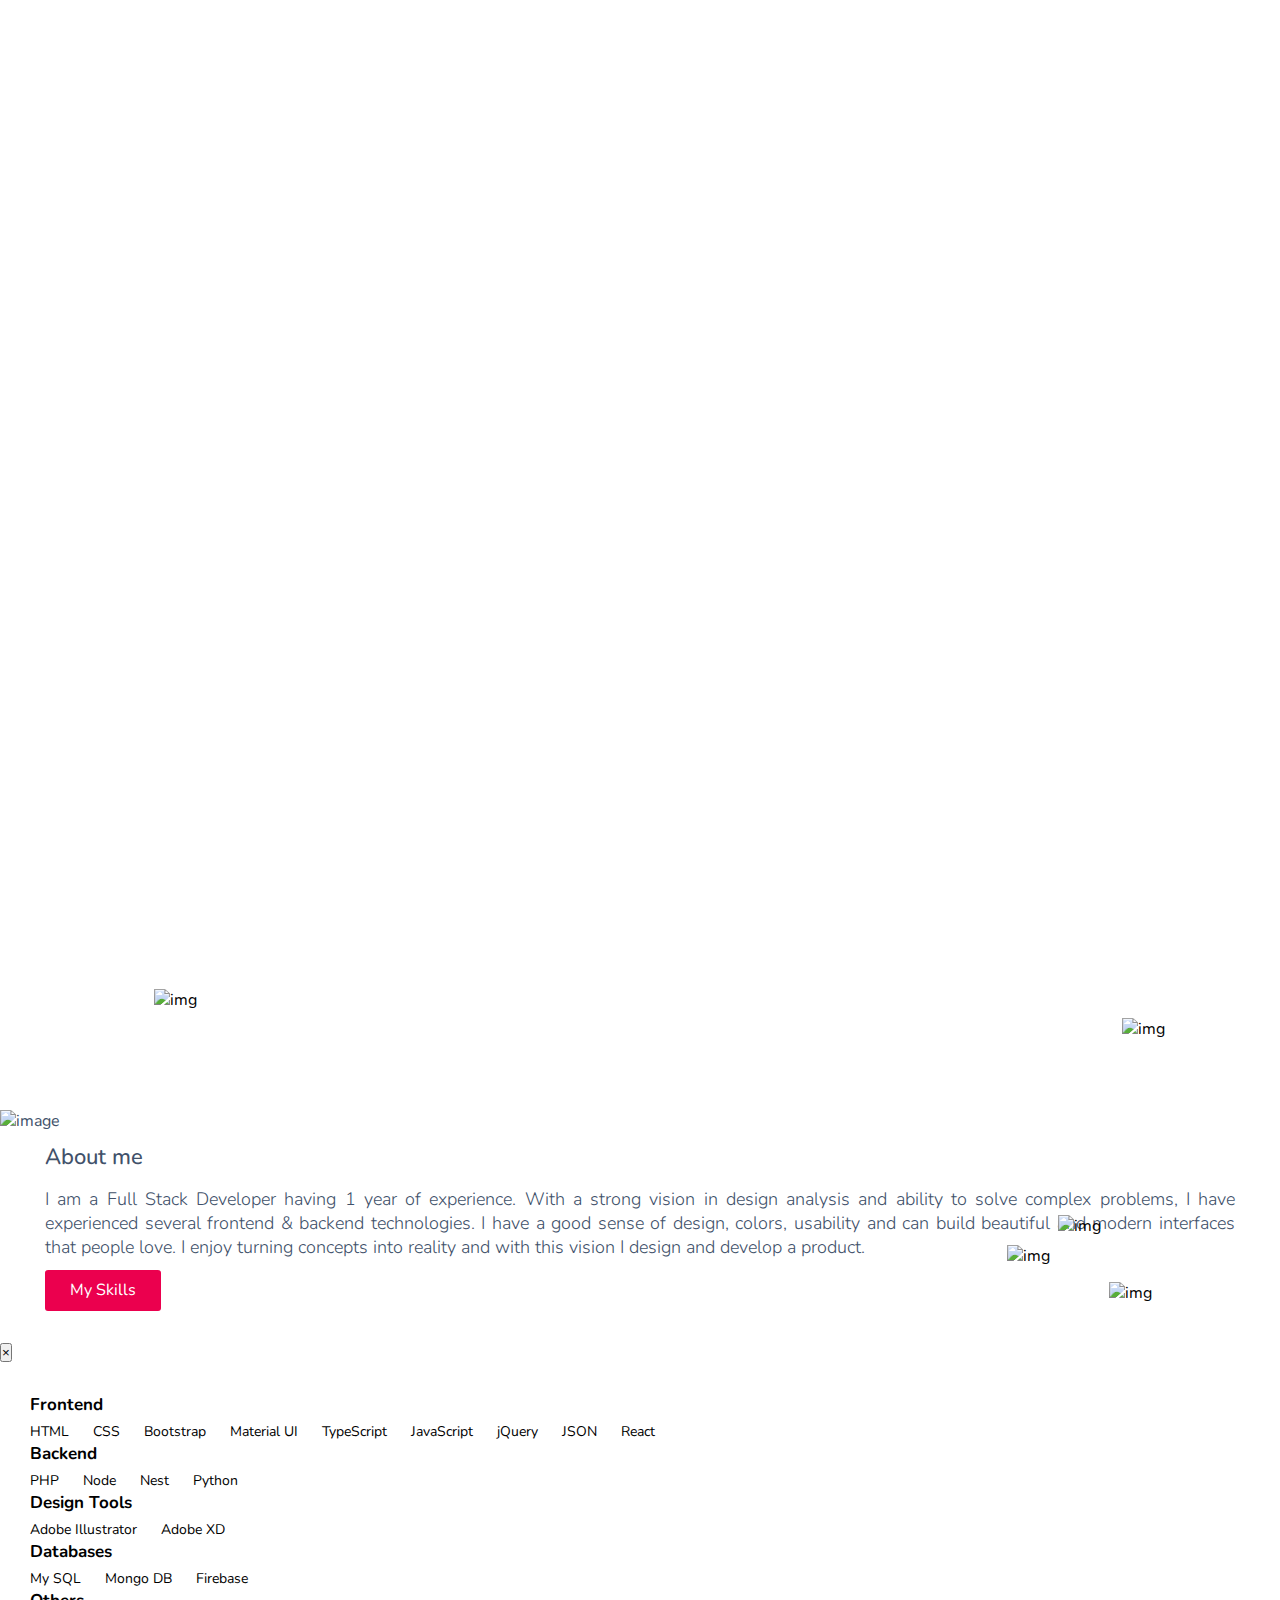
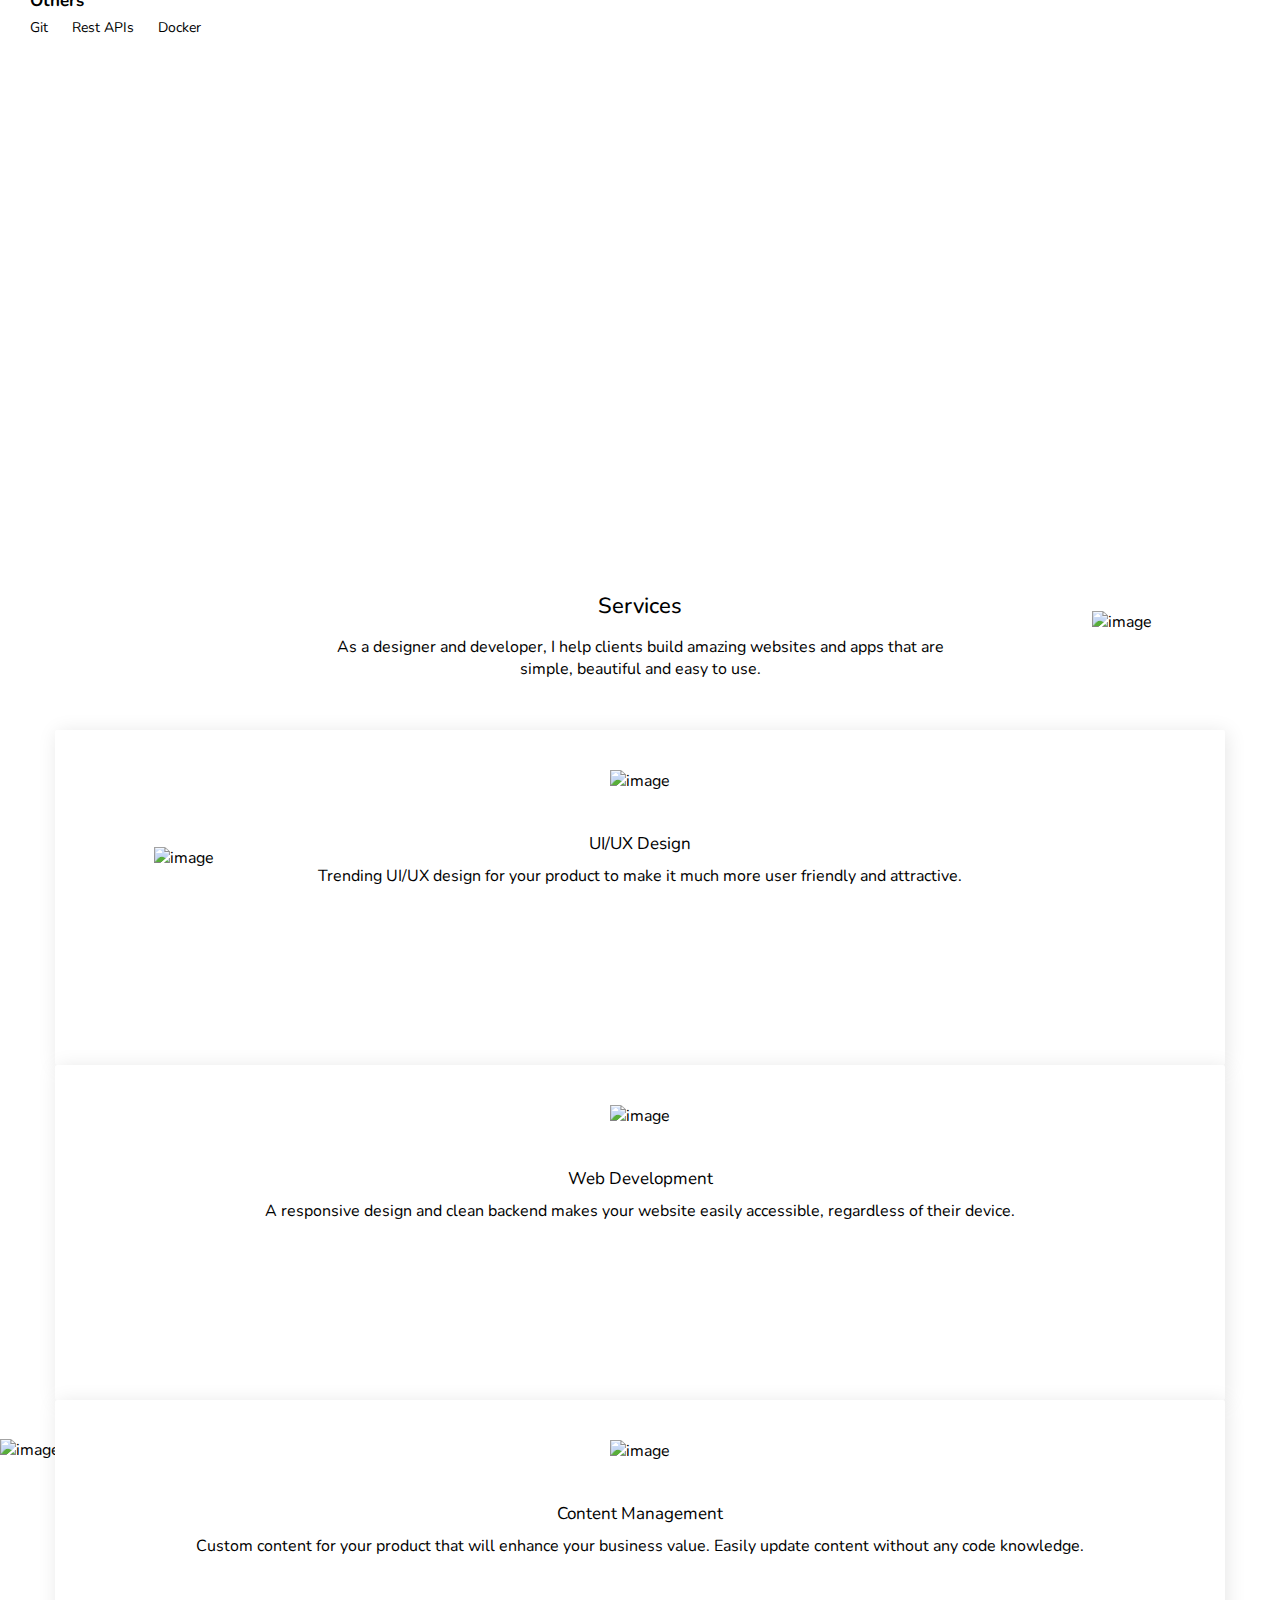
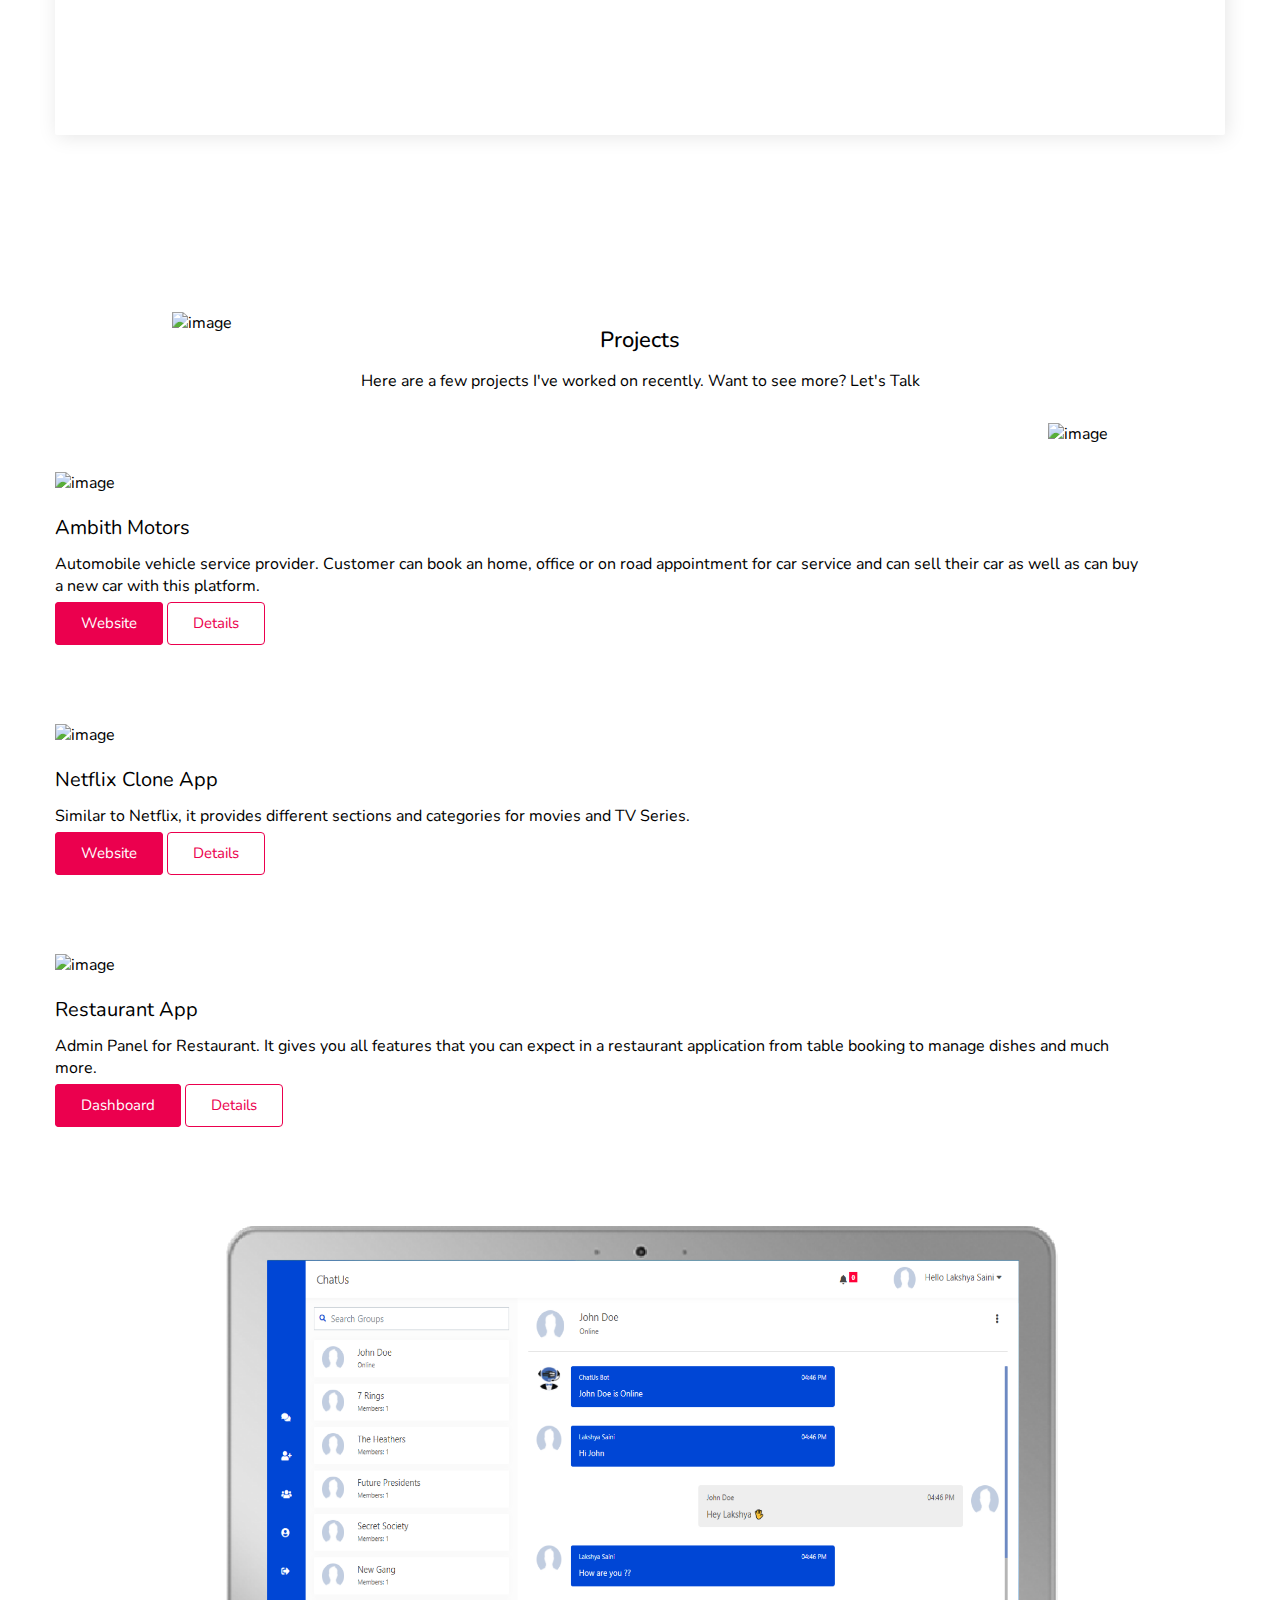
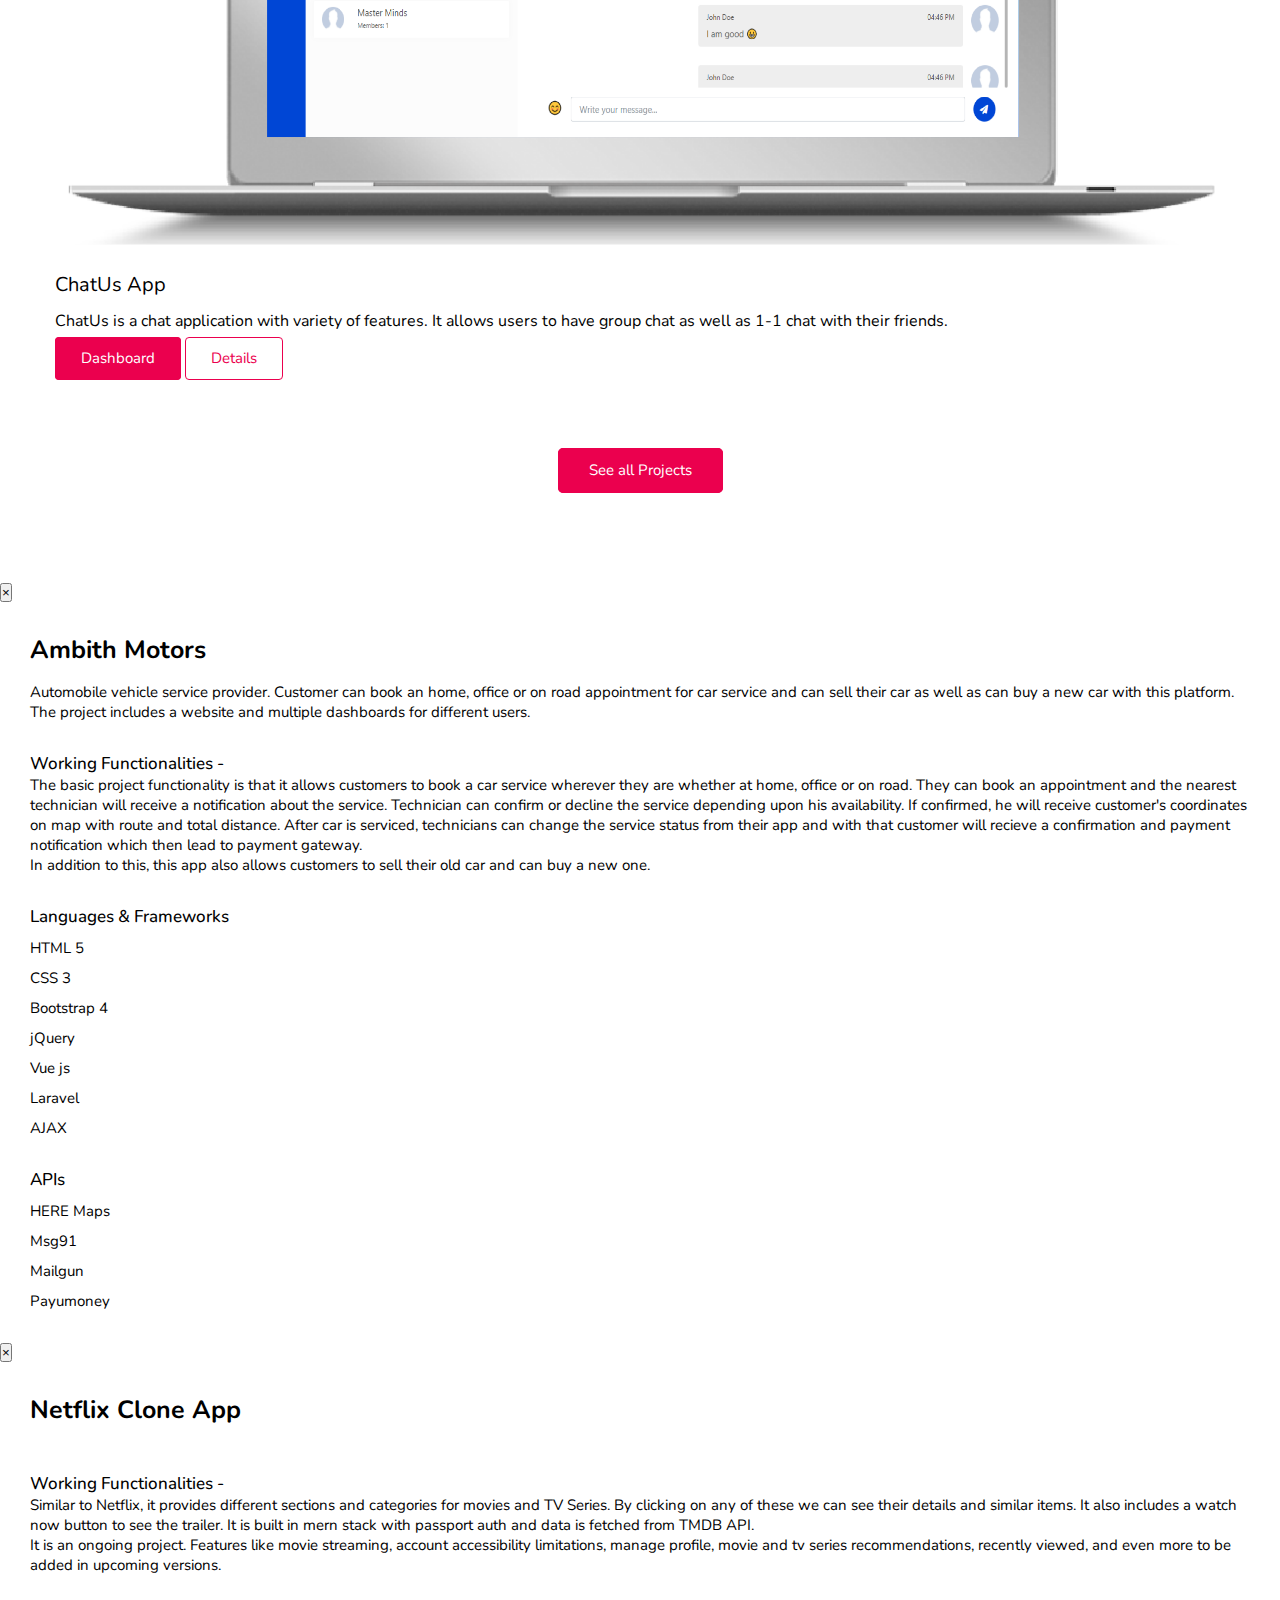
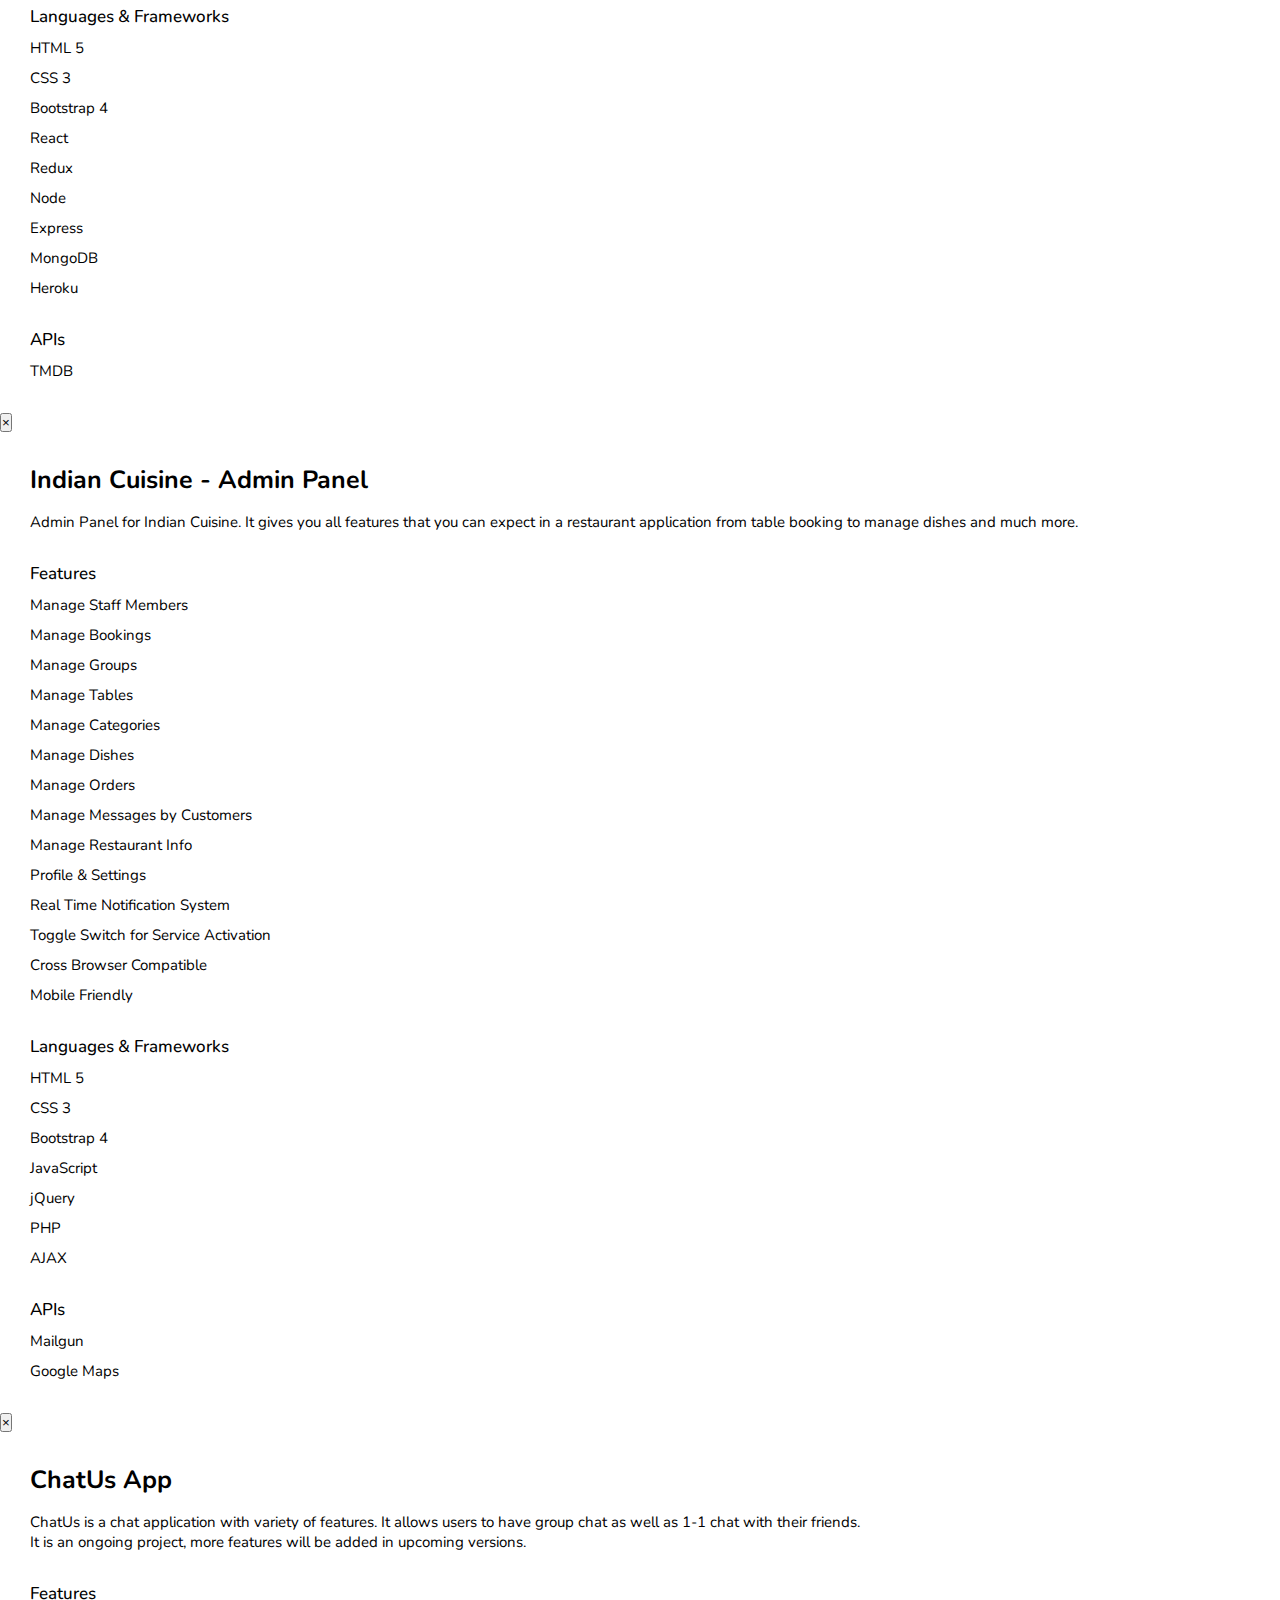
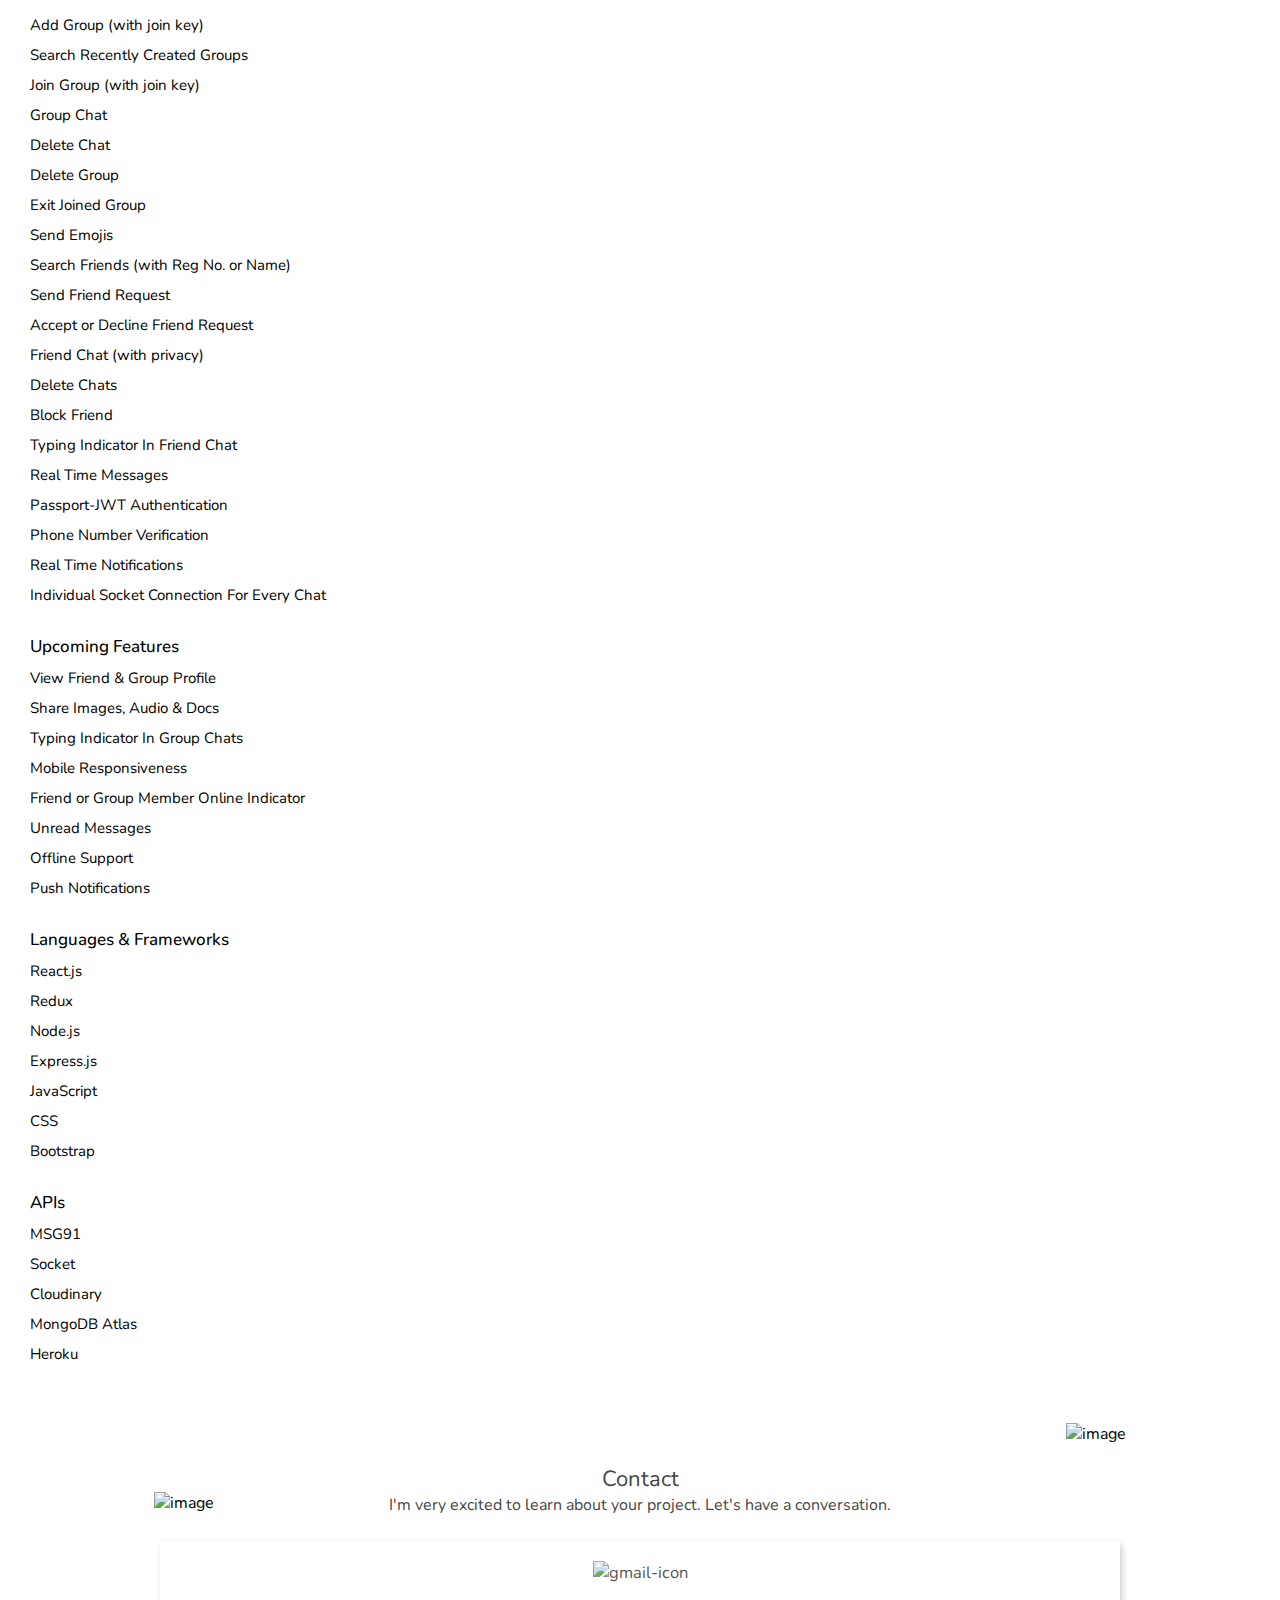
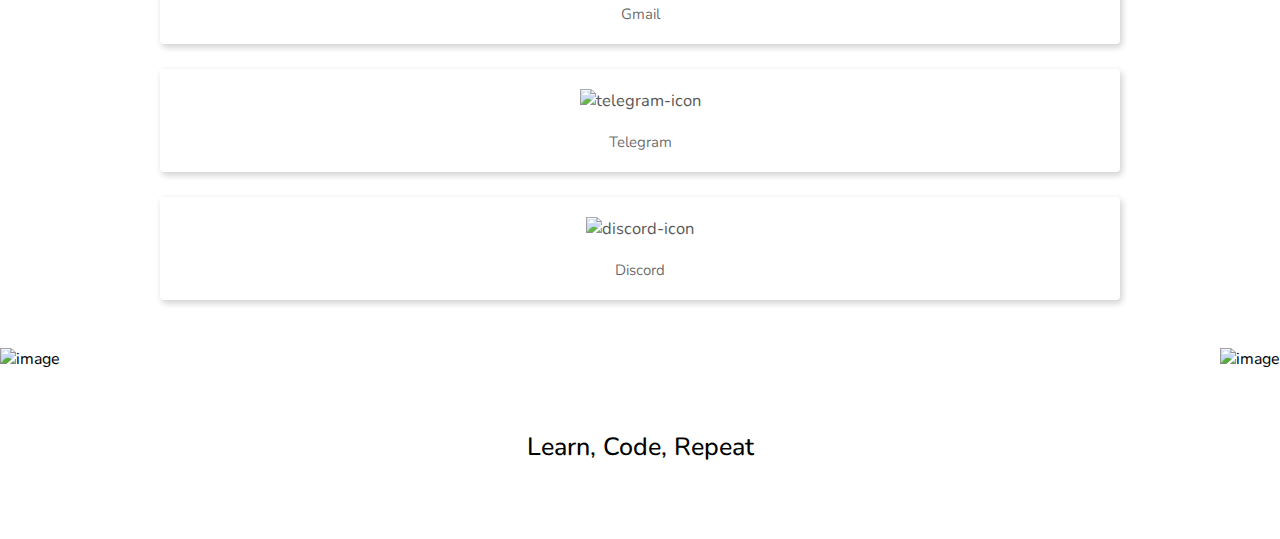
==== index.html @ 304252f0 "skills added and tawk integrated" ====
<!DOCTYPE html>
<html lang="en">
  <head>
    <script
      async
      src="https://www.googletagmanager.com/gtag/js?id=UA-162772121-1"
    ></script>
    <script>
      window.dataLayer = window.dataLayer || [];
      function gtag() {
        dataLayer.push(arguments);
      }
      gtag("js", new Date());

      gtag("config", "UA-162772121-1");
    </script>

    <meta charset="utf-8" />
    <meta name="viewport" content="width=device-width, initial-scale=1" />
    <title>Lakshya Saini | Full Stack Developer</title>
    <meta name="author" content="Lakshya Saini | Full Stack Developer" />
    <meta
      name="description"
      content="I am a Full Stack Developer having 1 year of experience. With a strong vision in design analysis and ability to solve complex problems, I have experienced several frontend & backend technologies. I have a good sense of design, colors, usability and can build beautiful and modern interfaces that people love. I enjoy turning concepts into reality and with this vision I design and develop a product. "
    />
    <meta
      name="keywords"
      content="imlakshya, Lakshya, Lakshya Saini, Portfolio Website, Web Developer, Javascript Developer, Full Stack Developer, Freelancer, Website Creator, how to develop a website, hire a freelancer"
    />
    <meta name="apple-mobile-web-app-capable" content="yes" />
    <meta name="apple-mobile-web-app-status-bar-style" content="#eb004e" />
    <meta
      name="apple-mobile-web-app-title"
      content="Lakshya Saini | Full Stack Developer"
    />
    <meta name="msapplication-TileImage" content="./img/favicon.png" />
    <meta name="msapplication-TileColor" content="#fff" />
    <meta name="theme-color" content="#eb004e" />
    <link rel="shortcut icon" href="./img/favicon.png" />
    <link
      rel="stylesheet"
      href="https://use.fontawesome.com/releases/v5.7.0/css/all.css"
      integrity="sha384-lZN37f5QGtY3VHgisS14W3ExzMWZxybE1SJSEsQp9S+oqd12jhcu+A56Ebc1zFSJ"
      crossorigin="anonymous"
    />
    <link
      href="https://fonts.googleapis.com/css?family=Ubuntu&display=swap"
      rel="stylesheet"
    />
    <link
      href="https://fonts.googleapis.com/css?family=Nunito&display=swap"
      rel="stylesheet"
    />
    <link href="./css/bootstrap.min.css" rel="stylesheet" />
    <link href="./css/index.css" rel="stylesheet" />
    <link href="./css/navbar.css" rel="stylesheet" />
    <link href="./css/aos.css" rel="stylesheet" />
    <link href="./css/animate.css" rel="stylesheet" />

    <!--Start of Tawk.to Script-->
    <script type="text/javascript">
      var Tawk_API = Tawk_API || {},
        Tawk_LoadStart = new Date();
      (function () {
        var s1 = document.createElement("script"),
          s0 = document.getElementsByTagName("script")[0];
        s1.async = true;
        s1.src = "https://embed.tawk.to/5e8aef4369e9320caac0a33d/default";
        s1.charset = "UTF-8";
        s1.setAttribute("crossorigin", "*");
        s0.parentNode.insertBefore(s1, s0);
      })();
    </script>
    <!--End of Tawk.to Script-->
  </head>
  <body>
    <!--------------------------- Preloader ------------------------------->

    <div class="se-pre-con"></div>

    <!--------------------------- Navbar ------------------------------->

    <nav class="navbar sticky-top">
      <div class="col-md-12 px-0">
        <div class="row mx-0">
          <div class="col-md-3 px-0">
            <div class="logo">
              <h3>Saini.</h3>
            </div>
          </div>
          <div class="col-md-9 px-0">
            <div class="links">
              <ul>
                <li><a class="scroll effect" href="#hero">Home</a></li>
                <li><a class="scroll effect" href="#about">About</a></li>
                <li><a class="scroll effect" href="#services">Services</a></li>
                <li><a class="scroll effect" href="#projects">Projects</a></li>
                <li><a class="scroll effect" href="#contact">Contact</a></li>
              </ul>
            </div>
            <div class="bar-btn">
              <div class="bar-1"></div>
              <div class="bar-2"></div>
              <div class="bar-3"></div>
            </div>
          </div>
        </div>
      </div>
    </nav>

    <div class="menu">
      <a href="#" class="close-menu"><i class="fas fa-times"></i></a>
      <ul class="web-links">
        <li><img src="img/me.png" alt="image" /></li>
        <li><a href="./files/resume.pdf" target="_blank">Get Resume</a></li>
        <li><a href="#" id="menu-lets-talk">Connect</a></li>
        <li><a href="#" id="menu-skills">My Skills</a></li>
        <li><a href="#" id="menu-my-projects">My Projects</a></li>
      </ul>
      <div class="social-links">
        <ul>
          <li class="wow animate fadeIn" style="animation-delay: 0.8s">
            <a target="_blank" href="https://codepen.io/Lakshya27"
              ><i class="fab fa-codepen"></i
            ></a>
          </li>
          <li class="wow animate fadeIn" style="animation-delay: 0.8s">
            <a target="_blank" href="https://github.com/Lakshya-Saini/"
              ><i class="fab fa-github"></i
            ></a>
          </li>
          <li class="wow animate fadeIn" style="animation-delay: 1s">
            <a
              target="_blank"
              href="https://www.linkedin.com/in/lakshyasaini27/"
              ><i class="fab fa-linkedin"></i
            ></a>
          </li>
          <li class="wow animate fadeIn" style="animation-delay: 1.2s">
            <a target="_blank" href="https://www.instagram.com/i_m__laksh/"
              ><i class="fab fa-instagram"></i
            ></a>
          </li>
          <li class="wow animate fadeIn" style="animation-delay: 1.4s">
            <a target="_blank" href="https://www.facebook.com/lakshya.saini.792"
              ><i class="fab fa-facebook"></i
            ></a>
          </li>
        </ul>
      </div>
    </div>

    <!-------------------- Hero Text -------------------------->

    <div class="hero-section wow animate fadeIn" id="hero">
      <div class="hero-text">
        <div class="row mx-0">
          <div class="col-md-12 px-0">
            <h3>Hey There!</h3>
            <h1>I am Lakshya Saini</h1>
            <p class="mb-0">Full Stack Developer & UI Designer</p>
            <a class="talk scroll" href="#contact">Let's Talk</a>
            <a class="hire wow" href="./files/resume.pdf" target="_blank"
              >Get Resume</a
            >
          </div>
        </div>
      </div>
    </div>

    <div class="icon-scroll wow animate fadeIn"></div>

    <!-------------------- All Icons and Assests -------------------------->

    <span class="hero-1 wow animate fadeIn">
      <img src="img/hero-1.png" alt="img" draggable="false" />
    </span>

    <span class="hero-2 wow animate fadeIn">
      <img src="img/hero-2.png" alt="img" draggable="false" />
    </span>

    <span class="hero-3 wow animate fadeIn">
      <img src="img/hero-3.png" alt="img" draggable="false" id="hero3" />
    </span>

    <span class="hero-4 wow animate fadeIn">
      <img src="img/hero-4.png" alt="img" draggable="false" id="hero4" />
    </span>

    <span class="hero-5 wow animate fadeIn">
      <img src="img/hero-5.png" alt="img" draggable="false" id="hero5" />
    </span>

    <span class="hero-6 wow animate fadeIn">
      <img src="img/hero-6.png" alt="img" draggable="false" id="hero6" />
    </span>

    <span class="hero-7 wow animate fadeIn">
      <img src="img/hero-9.png" alt="img" draggable="false" id="hero9" />
    </span>

    <!-------------------- About Section -------------------------->

    <div class="about-section" id="about">
      <div class="about-content">
        <div class="row mx-0">
          <div class="col-md-10 px-0 mx-auto">
            <div class="row mx-0">
              <div data-aos="fade-right" class="col-md-4 px-0">
                <img src="img/me.png" alt="image" />
              </div>
              <div class="col-md-8 px-0">
                <h3 data-aos="fade-in-down" data-aos-delay="300">About me</h3>
                <p data-aos="fade-in" data-aos-delay="600">
                  I am a Full Stack Developer having 1 year of experience. With
                  a strong vision in design analysis and ability to solve
                  complex problems, I have experienced several frontend &
                  backend technologies. I have a good sense of design, colors,
                  usability and can build beautiful and modern interfaces that
                  people love. I enjoy turning concepts into reality and with
                  this vision I design and develop a product.
                </p>
                <a
                  href="#"
                  data-aos="fade-left"
                  data-aos-delay="700"
                  data-toggle="modal"
                  data-target="#mySkillsModal"
                  >My Skills</a
                >
              </div>
            </div>
          </div>
        </div>
      </div>

      <!-------------------- About Section Assets -------------------------->

      <span class="about-3" data-aos="fade-in" data-aos-delay="1100">
        <img src="img/about-3.png" alt="img" />
      </span>

      <span class="about-4" data-aos="fade-in" data-aos-delay="1200">
        <img src="img/about-4.png" alt="img" />
      </span>

      <span class="about-5" data-aos="fade-in" data-aos-delay="1300">
        <img src="img/about-5.png" alt="img" />
      </span>

      <span class="about-6" data-aos="fade-in" data-aos-delay="1000">
        <img src="img/about-6.png" alt="img" />
      </span>

      <span class="about-7" data-aos="fade-in" data-aos-delay="900">
        <img src="img/about-7.png" alt="img" />
      </span>
    </div>

    <!-------------------- My Skills Modal --------------------------->

    <div
      class="modal fade"
      id="mySkillsModal"
      tabindex="-1"
      role="dialog"
      aria-labelledby="mySkillsModalTitle"
      aria-hidden="true"
    >
      <div class="modal-dialog modal-lg modal-dialog-centered" role="document">
        <div class="modal-content">
          <div class="modal-header">
            <button
              type="button"
              class="close"
              data-dismiss="modal"
              aria-label="Close"
            >
              <span aria-hidden="true">&times;</span>
            </button>
          </div>
          <div class="modal-body">
            <div class="row mx-0">
              <div class="col-md-12 px-0">
                <div>
                  <i class="fas fa-long-arrow-alt-right pr-1"></i>
                  <h4 class="d-inline">Frontend</h4>
                </div>
                <ul class="frontend">
                  <li class="pl-4">HTML</li>
                  <li>CSS</li>
                  <li>Bootstrap</li>
                  <li>Material UI</li>
                  <li>TypeScript</li>
                  <li>JavaScript</li>
                  <li>jQuery</li>
                  <li>JSON</li>
                  <li>React</li>
                </ul>
                <div>
                  <i class="fas fa-long-arrow-alt-right pr-1"></i>
                  <h4 class="d-inline">Backend</h4>
                </div>
                <ul class="backend">
                  <li class="pl-4">PHP</li>
                  <li>Node</li>
                  <li>Nest</li>
                  <li>Python</li>
                </ul>
                <div>
                  <i class="fas fa-long-arrow-alt-right pr-1"></i>
                  <h4 class="d-inline">Design Tools</h4>
                </div>
                <ul class="design-tools">
                  <li class="pl-4">Adobe Illustrator</li>
                  <li>Adobe XD</li>
                </ul>
                <div>
                  <i class="fas fa-long-arrow-alt-right pr-1"></i>
                  <h4 class="d-inline">Databases</h4>
                </div>
                <ul class="databases">
                  <li class="pl-4">My SQL</li>
                  <li>Mongo DB</li>
                  <li>Firebase</li>
                </ul>
                <div>
                  <i class="fas fa-long-arrow-alt-right pr-1"></i>
                  <h4 class="d-inline">Others</h4>
                </div>
                <ul class="others mb-0">
                  <li class="pl-4">Git</li>
                  <li>Rest APIs</li>
                  <li>Docker</li>
                </ul>
              </div>
            </div>
          </div>
        </div>
      </div>
    </div>

    <!----------------------------- Connect ---------------------------->

    <div class="connect-section">
      <div class="row mx-0">
        <div class="col-md-12 px-0">
          <div class="connect-text">
            <h3 data-aos="fade-in">
              Still in dilemma? No worries. Lets connect and discuss about your
              new project.
            </h3>
            <a
              class="scroll effect"
              href="#contact"
              data-aos="fade-in-up"
              data-aos-delay="400"
              >Connect</a
            >
          </div>
        </div>
      </div>
    </div>

    <!---------------------- Services Section ----------------------->

    <div class="service-section" id="services">
      <div class="service-text">
        <h5 data-aos="fade-in">Services</h5>
        <p data-aos="fade-in" data-aos-delay="400">
          As a designer and developer, I help clients build amazing websites and
          apps that are simple, beautiful and easy to use.
        </p>
      </div>
      <div class="service-content">
        <div class="row mx-0">
          <div class="col-md-10 px-0 mx-auto">
            <div class="row mx-0">
              <div class="col-md-4">
                <div class="service-1" data-aos="zoom-in" data-aos-delay="800">
                  <img src="img/service-1.png" alt="image" />
                  <h3>UI/UX Design</h3>
                  <p>
                    Trending UI/UX design for your product to make it much more
                    user friendly and attractive.
                  </p>
                </div>
              </div>
              <div class="col-md-4">
                <div class="service-2" data-aos="zoom-in" data-aos-delay="1000">
                  <img src="img/service-2.png" alt="image" />
                  <h3>Web Development</h3>
                  <p>
                    A responsive design and clean backend makes your website
                    easily accessible, regardless of their device.
                  </p>
                </div>
              </div>
              <div class="col-md-4">
                <div class="service-3" data-aos="zoom-in" data-aos-delay="1200">
                  <img src="img/service-3.png" alt="image" />
                  <h3>Content Management</h3>
                  <p>
                    Custom content for your product that will enhance your
                    business value. Easily update content without any code
                    knowledge.
                  </p>
                </div>
              </div>
            </div>
          </div>
        </div>
      </div>

      <!--------------------- Section Assets ------------------->

      <div class="service-4" data-aos="fade-in" data-aos-delay="1500">
        <img src="img/service-4.png" alt="image" />
      </div>

      <div class="service-5" data-aos="fade-in" data-aos-delay="1600">
        <img src="img/service-4.png" alt="image" />
      </div>

      <div class="service-6" data-aos="fade-in" data-aos-delay="1400">
        <img src="img/service-5.png" alt="image" />
      </div>
    </div>

    <!--------------------------- Projects Section ----------------------------->

    <div class="projects-section" id="projects">
      <div class="row mx-0">
        <div class="col-md-12 px-0">
          <div class="projects-text">
            <h5 data-aos="fade-in">Projects</h5>
            <p data-aos="fade-in" data-aos-delay="400">
              Here are a few projects I've worked on recently. Want to see more?
              Let's Talk
            </p>
          </div>
        </div>
      </div>
      <div class="row mx-0">
        <div class="col-md-12 px-0">
          <div class="projects-content">
            <div class="projects-content-1">
              <div class="row mx-0">
                <div class="col-md-5 mx-auto">
                  <img
                    data-aos="fade-right"
                    data-aos-delay="500"
                    src="./img/ambith-motors.png"
                    alt="image"
                  />
                </div>
                <div class="col-md-6 mx-auto">
                  <h3 data-aos="fade-down" data-aos-delay="800">
                    Ambith Motors
                  </h3>
                  <p data-aos="fade-in" data-aos-delay="1000">
                    Automobile vehicle service provider. Customer can book an
                    home, office or on road appointment for car service and can
                    sell their car as well as can buy a new car with this
                    platform.
                  </p>
                  <a
                    data-aos="fade-up"
                    data-aos-delay="1200"
                    href="https://www.ambithmotors.com"
                    target="_blank"
                    >Website</a
                  >
                  <a
                    data-aos="fade-up"
                    data-aos-delay="1400"
                    href="#"
                    data-toggle="modal"
                    data-target="#ambithModal"
                    target="_blank"
                    class="ml-3 details"
                    >Details</a
                  >
                </div>
              </div>
            </div>
            <div class="projects-content-2">
              <div class="row mx-0">
                <div class="col-md-5 mx-auto">
                  <img
                    data-aos="fade-right"
                    data-aos-delay="500"
                    src="./img/netflix-clone.png"
                    alt="image"
                  />
                </div>
                <div class="col-md-6 mx-auto">
                  <h3 data-aos="fade-down" data-aos-delay="800">
                    Netflix Clone App
                  </h3>
                  <p data-aos="fade-in" data-aos-delay="1000">
                    Similar to Netflix, it provides different sections and
                    categories for movies and TV Series.
                  </p>
                  <a
                    data-aos="fade-up"
                    data-aos-delay="1200"
                    href="https://mern-netflix-clone.herokuapp.com/"
                    target="_blank"
                    >Website</a
                  >
                  <a
                    data-aos="fade-up"
                    data-aos-delay="1400"
                    href="#"
                    data-toggle="modal"
                    data-target="#netflixCloneModal"
                    target="_blank"
                    class="ml-3 details"
                    >Details</a
                  >
                </div>
              </div>
            </div>
            <div class="projects-content-3">
              <div class="row mx-0">
                <div class="col-md-5 mx-auto">
                  <img
                    data-aos="fade-right"
                    data-aos-delay="500"
                    src="./img/restaurant-app.png"
                    alt="image"
                  />
                </div>
                <div class="col-md-6 mx-auto">
                  <h3 data-aos="fade-down" data-aos-delay="800">
                    Restaurant App
                  </h3>
                  <p data-aos="fade-in" data-aos-delay="1000">
                    Admin Panel for Restaurant. It gives you all features that
                    you can expect in a restaurant application from table
                    booking to manage dishes and much more.
                  </p>
                  <a
                    data-aos="fade-up"
                    data-aos-delay="1200"
                    href="http://php-restaurant-app.epizy.com"
                    target="_blank"
                    >Dashboard</a
                  >
                  <a
                    data-aos="fade-up"
                    data-aos-delay="1400"
                    href="#"
                    data-toggle="modal"
                    data-target="#indianCuisineAdminModal"
                    target="_blank"
                    class="ml-3 details"
                    >Details</a
                  >
                </div>
              </div>
            </div>
            <div class="projects-content-4">
              <div class="row mx-0">
                <div class="col-md-5 mx-auto">
                  <img
                    data-aos="fade-right"
                    data-aos-delay="500"
                    src="./img/chatus.png"
                    alt="image"
                  />
                </div>
                <div class="col-md-6 mx-auto">
                  <h3 data-aos="fade-down" data-aos-delay="800">ChatUs App</h3>
                  <p data-aos="fade-in" data-aos-delay="1000">
                    ChatUs is a chat application with variety of features. It
                    allows users to have group chat as well as 1-1 chat with
                    their friends.
                  </p>
                  <a
                    data-aos="fade-up"
                    data-aos-delay="1200"
                    href="https://mern-chatus-app.herokuapp.com"
                    target="_blank"
                    >Dashboard</a
                  >
                  <a
                    data-aos="fade-up"
                    data-aos-delay="1400"
                    href="#"
                    data-toggle="modal"
                    data-target="#chatUsModal"
                    target="_blank"
                    class="ml-3 details"
                    >Details</a
                  >
                </div>
              </div>
            </div>
            <div class="all-projects">
              <a href="allProjects.html">See all Projects</a>
            </div>
          </div>
        </div>
      </div>

      <!--------------------- Projects Assets ------------------->

      <div class="portfolio-4" data-aos="fade-in" data-aos-delay="600">
        <img src="img/service-4.png" alt="image" />
      </div>

      <div class="portfolio-5" data-aos="fade-in" data-aos-delay="700">
        <img src="img/service-4.png" alt="image" />
      </div>
    </div>

    <!-------------------- Project 1 Modal ( Ambith ) --------------------------->

    <div
      class="modal fade"
      id="ambithModal"
      tabindex="-1"
      role="dialog"
      aria-labelledby="ambithModalTitle"
      aria-hidden="true"
    >
      <div class="modal-dialog modal-lg modal-dialog-centered" role="document">
        <div class="modal-content">
          <div class="modal-header">
            <button
              type="button"
              class="close"
              data-dismiss="modal"
              aria-label="Close"
            >
              <span aria-hidden="true">&times;</span>
            </button>
          </div>
          <div class="modal-body">
            <h5>Ambith Motors</h5>
            <p>
              Automobile vehicle service provider. Customer can book an home,
              office or on road appointment for car service and can sell their
              car as well as can buy a new car with this platform. The project
              includes a website and multiple dashboards for different users.
            </p>
            <h6>Working Functionalities -</h6>
            <p>
              The basic project functionality is that it allows customers to
              book a car service wherever they are whether at home, office or on
              road. They can book an appointment and the nearest technician will
              receive a notification about the service. Technician can confirm
              or decline the service depending upon his availability. If
              confirmed, he will receive customer's coordinates on map with
              route and total distance. After car is serviced, technicians can
              change the service status from their app and with that customer
              will recieve a confirmation and payment notification which then
              lead to payment gateway.
            </p>
            <p>
              In addition to this, this app also allows customers to sell their
              old car and can buy a new one.
            </p>
            <h6>Languages & Frameworks</h6>
            <ul>
              <li>HTML 5</li>
              <li>CSS 3</li>
              <li>Bootstrap 4</li>
              <li>jQuery</li>
              <li>Vue js</li>
              <li>Laravel</li>
              <li>AJAX</li>
            </ul>
            <h6>APIs</h6>
            <ul>
              <li>HERE Maps</li>
              <li>Msg91</li>
              <li>Mailgun</li>
              <li>Payumoney</li>
            </ul>
          </div>
        </div>
      </div>
    </div>

    <!-------------------- Project 2 Modal ( Netflix Clone ) --------------------------->

    <div
      class="modal fade"
      id="netflixCloneModal"
      tabindex="-1"
      role="dialog"
      aria-labelledby="netflixCloneModalTitle"
      aria-hidden="true"
    >
      <div class="modal-dialog modal-lg modal-dialog-centered" role="document">
        <div class="modal-content">
          <div class="modal-header">
            <button
              type="button"
              class="close"
              data-dismiss="modal"
              aria-label="Close"
            >
              <span aria-hidden="true">&times;</span>
            </button>
          </div>
          <div class="modal-body">
            <h5>Netflix Clone App</h5>
            <h6>Working Functionalities -</h6>
            <p>
              Similar to Netflix, it provides different sections and categories
              for movies and TV Series. By clicking on any of these we can see
              their details and similar items. It also includes a watch now
              button to see the trailer. It is built in mern stack with passport
              auth and data is fetched from TMDB API.
            </p>
            <p>
              It is an ongoing project. Features like movie streaming, account
              accessibility limitations, manage profile, movie and tv series
              recommendations, recently viewed, and even more to be added in
              upcoming versions.
            </p>
            <h6>Languages & Frameworks</h6>
            <ul>
              <li>HTML 5</li>
              <li>CSS 3</li>
              <li>Bootstrap 4</li>
              <li>React</li>
              <li>Redux</li>
              <li>Node</li>
              <li>Express</li>
              <li>MongoDB</li>
              <li>Heroku</li>
            </ul>
            <h6>APIs</h6>
            <ul>
              <li>TMDB</li>
            </ul>
          </div>
        </div>
      </div>
    </div>

    <!-------------------- Project 3 Modal ( Restaurant App Admin Panel ) --------------------------->

    <div
      class="modal fade"
      id="indianCuisineAdminModal"
      tabindex="-1"
      role="dialog"
      aria-labelledby="indianCuisineTitle"
      aria-hidden="true"
    >
      <div class="modal-dialog modal-lg modal-dialog-centered" role="document">
        <div class="modal-content">
          <div class="modal-header">
            <button
              type="button"
              class="close"
              data-dismiss="modal"
              aria-label="Close"
            >
              <span aria-hidden="true">&times;</span>
            </button>
          </div>
          <div class="modal-body">
            <h5>Indian Cuisine - Admin Panel</h5>
            <p>
              Admin Panel for Indian Cuisine. It gives you all features that you
              can expect in a restaurant application from table booking to
              manage dishes and much more.
            </p>
            <h6>Features</h6>
            <ul>
              <li>Manage Staff Members</li>
              <li>Manage Bookings</li>
              <li>Manage Groups</li>
              <li>Manage Tables</li>
              <li>Manage Categories</li>
              <li>Manage Dishes</li>
              <li>Manage Orders</li>
              <li>Manage Messages by Customers</li>
              <li>Manage Restaurant Info</li>
              <li>Profile & Settings</li>
              <li>Real Time Notification System</li>
              <li>Toggle Switch for Service Activation</li>
              <li>Cross Browser Compatible</li>
              <li>Mobile Friendly</li>
            </ul>
            <h6>Languages & Frameworks</h6>
            <ul>
              <li>HTML 5</li>
              <li>CSS 3</li>
              <li>Bootstrap 4</li>
              <li>JavaScript</li>
              <li>jQuery</li>
              <li>PHP</li>
              <li>AJAX</li>
            </ul>
            <h6>APIs</h6>
            <ul>
              <li>Mailgun</li>
              <li>Google Maps</li>
            </ul>
          </div>
        </div>
      </div>
    </div>

    <!-------------------- Project 4 Modal ( ChatUs ) --------------------------->

    <div
      class="modal fade"
      id="chatUsModal"
      tabindex="-1"
      role="dialog"
      aria-labelledby="chatUsTitle"
      aria-hidden="true"
    >
      <div class="modal-dialog modal-lg modal-dialog-centered" role="document">
        <div class="modal-content">
          <div class="modal-header">
            <button
              type="button"
              class="close"
              data-dismiss="modal"
              aria-label="Close"
            >
              <span aria-hidden="true">&times;</span>
            </button>
          </div>
          <div class="modal-body">
            <h5>ChatUs App</h5>
            <p>
              ChatUs is a chat application with variety of features. It allows
              users to have group chat as well as 1-1 chat with their friends.
            </p>
            <p>
              It is an ongoing project, more features will be added in upcoming
              versions.
            </p>
            <h6>Features</h6>
            <ul>
              <li>Add Group (with join key)</li>
              <li>Search Recently Created Groups</li>
              <li>Join Group (with join key)</li>
              <li>Group Chat</li>
              <li>Delete Chat</li>
              <li>Delete Group</li>
              <li>Exit Joined Group</li>
              <li>Send Emojis</li>
              <li>Search Friends (with Reg No. or Name)</li>
              <li>Send Friend Request</li>
              <li>Accept or Decline Friend Request</li>
              <li>Friend Chat (with privacy)</li>
              <li>Delete Chats</li>
              <li>Block Friend</li>
              <li>Typing Indicator In Friend Chat</li>
              <li>Real Time Messages</li>
              <li>Passport-JWT Authentication</li>
              <li>Phone Number Verification</li>
              <li>Real Time Notifications</li>
              <li>Individual Socket Connection For Every Chat</li>
            </ul>

            <h6>Upcoming Features</h6>
            <ul>
              <li>View Friend & Group Profile</li>
              <li>Share Images, Audio & Docs</li>
              <li>Typing Indicator In Group Chats</li>
              <li>Mobile Responsiveness</li>
              <li>Friend or Group Member Online Indicator</li>
              <li>Unread Messages</li>
              <li>Offline Support</li>
              <li>Push Notifications</li>
            </ul>
            <h6>Languages & Frameworks</h6>
            <ul>
              <li>React.js</li>
              <li>Redux</li>
              <li>Node.js</li>
              <li>Express.js</li>
              <li>JavaScript</li>
              <li>CSS</li>
              <li>Bootstrap</li>
            </ul>
            <h6>APIs</h6>
            <ul>
              <li>MSG91</li>
              <li>Socket</li>
              <li>Cloudinary</li>
              <li>MongoDB Atlas</li>
              <li>Heroku</li>
            </ul>
          </div>
        </div>
      </div>
    </div>

    <!----------------------------- Contact ---------------------------->

    <div class="contact-section" id="contact">
      <div class="row mx-0">
        <div class="col-md-12 px-0">
          <div class="contact-content">
            <h3 data-aos="fade-down">Contact</h3>
            <p data-aos="fade-in" data-aos-delay="400">
              I'm very excited to learn about your project. Let's have a
              conversation.
            </p>
          </div>
          <div class="contact-form" data-aos="fade-in" data-aos-delay="800">
            <div class="row mx-0">
              <div class="col-md-4">
                <a
                  href="https://mail.google.com/mail/?view=cm&fs=1&tf=1&to=saini.lakshya97@gmail.com"
                  target="_blank"
                >
                  <div class="connect-via-gmail">
                    <img src="./img/gmail.png" alt="gmail-icon" />
                    <h5>Gmail</h5>
                  </div>
                </a>
              </div>
              <div class="col-md-4">
                <a href="https://t.me/Mr_laksh" target="_blank">
                  <div class="connect-via-telegram">
                    <img src="./img/telegram.png" alt="telegram-icon" />
                    <h5>Telegram</h5>
                  </div>
                </a>
              </div>
              <div class="col-md-4">
                <a href="https://discord.gg/CKp2X2q" target="_blank">
                  <div class="connect-via-discord">
                    <img src="./img/discord.png" alt="discord-icon" />
                    <h5>Discord</h5>
                  </div>
                </a>
              </div>
            </div>
          </div>
        </div>
      </div>

      <!----------------------------- Contact Assets ---------------------------->

      <div class="contact-1" data-aos="fade-in" data-aos-delay="600">
        <img src="img/service-4.png" alt="image" />
      </div>

      <div class="contact-2" data-aos="fade-in" data-aos-delay="800">
        <img src="img/service-4.png" alt="image" />
      </div>

      <div class="contact-3" data-aos="fade-in">
        <img src="img/contact-2.png" alt="image" />
      </div>

      <div class="contact-4" data-aos="fade-in" data-aos-delay="500">
        <img src="img/contact-3.png" alt="image" />
      </div>
    </div>

    <!----------------------------- Footer ---------------------------->

    <footer>
      <div class="row mx-0">
        <div class="col-md-12 px-0">
          <h4 class="wow animate fadeInUp" style="animation-delay: 0.6s">
            Learn, Code, Repeat
          </h4>
        </div>
      </div>
      <div class="row mx-0">
        <div class="col-md-12 px-0">
          <div class="social-links">
            <ul>
              <li class="wow animate fadeIn" style="animation-delay: 0.8s">
                <a target="_blank" href="https://codepen.io/Lakshya27"
                  ><i class="fab fa-codepen"></i
                ></a>
              </li>
              <li class="wow animate fadeIn" style="animation-delay: 0.8s">
                <a target="_blank" href="https://github.com/Lakshya-Saini/"
                  ><i class="fab fa-github"></i
                ></a>
              </li>
              <li class="wow animate fadeIn" style="animation-delay: 1s">
                <a
                  target="_blank"
                  href="https://www.linkedin.com/in/lakshyasaini27/"
                  ><i class="fab fa-linkedin"></i
                ></a>
              </li>
              <li class="wow animate fadeIn" style="animation-delay: 1.2s">
                <a target="_blank" href="https://www.instagram.com/i_m__laksh/"
                  ><i class="fab fa-instagram"></i
                ></a>
              </li>
              <li class="wow animate fadeIn" style="animation-delay: 1.4s">
                <a
                  target="_blank"
                  href="https://www.facebook.com/lakshya.saini.792"
                  ><i class="fab fa-facebook"></i
                ></a>
              </li>
            </ul>
          </div>
        </div>
      </div>
    </footer>

    <script
      src="https://code.jquery.com/jquery-3.4.1.min.js"
      integrity="sha256-CSXorXvZcTkaix6Yvo6HppcZGetbYMGWSFlBw8HfCJo="
      crossorigin="anonymous"
    ></script>
    <script
      src="https://cdn.jsdelivr.net/npm/popper.js@1.16.1/dist/umd/popper.min.js"
      integrity="sha384-9/reFTGAW83EW2RDu2S0VKaIzap3H66lZH81PoYlFhbGU+6BZp6G7niu735Sk7lN"
      crossorigin="anonymous"
    ></script>
    <script
      src="https://stackpath.bootstrapcdn.com/bootstrap/4.5.1/js/bootstrap.min.js"
      integrity="sha384-XEerZL0cuoUbHE4nZReLT7nx9gQrQreJekYhJD9WNWhH8nEW+0c5qq7aIo2Wl30J"
      crossorigin="anonymous"
    ></script>
    <script src="js/aos.js"></script>
    <script src="js/wow.min.js"></script>
    <script src="js/index.js"></script>
  </body>
</html>
---- css/index.css ----
* {
  padding: 0;
  margin: 0;
  box-sizing: border-box;
}

body {
  background-color: #fff;
  font-family: "Nunito", "Helvetica", "Ubuntu", "Serif";
  overflow-x: hidden !important;
  height: 100%;
}

/* ----------------------- Input Icons -------------------------- */

.input-icons i {
  position: absolute;
}
.icon {
  padding: 15px;
  color: #7f7fd5;
  text-align: center;
  font-size: 14px;
}

/* ------------------ Container -------------------- */

.container {
  width: 30%;
  display: inline-block;
  position: relative;
  padding-left: 30px;
  padding-top: 10px;
  cursor: pointer;
  font-size: 15px;
  user-select: none;
}

.container-1 {
  width: 100%;
  padding-top: 10px;
}

.container input {
  position: absolute;
  opacity: 0;
  cursor: pointer;
}

.checkmark {
  position: absolute;
  top: 3px;
  left: 0;
  height: 18px;
  width: 18px;
  background-color: #ddd;
  border-radius: 50%;
}

.checkmark-1 {
  top: 10px;
}

.container:hover input ~ .checkmark {
  background-color: #ccc;
}

.container input:checked ~ .checkmark {
  background-color: #eb004e;
}

.checkmark:after {
  content: "";
  position: absolute;
  display: none;
}

.container input:checked ~ .checkmark:after {
  display: inline-block;
}

.container .checkmark:after {
  top: 5px;
  left: 5px;
  width: 8px;
  height: 8px;
  border-radius: 50%;
  background: #fff;
}

/* ------------------------ Loader ----------------------- */

.no-js #loader {
  display: none;
}
.js #loader {
  display: block;
  position: absolute;
  left: 100px;
  top: 0;
}
.se-pre-con {
  position: fixed;
  left: 0px;
  top: 0px;
  width: 100%;
  height: 100%;
  z-index: 9999;
  background: url(../img/loader.gif) center no-repeat #fff;
}

/*---------------------------- scroll bar ------------------------------*/

::-webkit-scrollbar {
  width: 7px;
  height: 7px;
}
::-webkit-scrollbar-button {
  width: 0px;
  height: 0px;
}
::-webkit-scrollbar-thumb {
  background: #eb004e;
  border: 0px none #ffffff;
  border-radius: 0px;
}
::-webkit-scrollbar-thumb:hover {
  background: #eb004e;
}
::-webkit-scrollbar-thumb:active {
  background: #eb004e;
}
::-webkit-scrollbar-track {
  background: #b5b5b5;
  border: 0px none #b5b5b5;
  border-radius: 50px;
}
::-webkit-scrollbar-track:hover {
  background: transparent;
}
::-webkit-scrollbar-track:active {
  background: transparent;
}
::-webkit-scrollbar-corner {
  background: transparent;
}

/* --------- On Scroll Add White Background to Navbar ----------*/

nav.white {
  background-color: #fff;
  padding: 17px 0 0 0;
  z-index: 1000;
  box-shadow: 0 3px 10px rgba(0, 0, 0, 0.1);
  transition: all 0.3s ease-in-out;
  padding: 20px 40px;
}

nav.white .logo {
  padding-left: 100px;
  transition: all 0.3s ease-in-out;
}

nav.white .links ul {
  padding-right: 100px;
  transition: all 0.3s ease-in-out;
}

.hero-section {
  cursor: default;
  height: 100vh;
  text-align: center;
  padding-top: 17vh;
}

.hero-text {
  align-content: center;
}

.hero-text h3 {
  font-size: 38px;
  font-weight: 400;
  color: #649bdd;
  opacity: 50%;
  padding-bottom: 12px;
  margin-bottom: 0;
}

.hero-text h1 {
  font-size: 65px;
  font-weight: 400;
  color: #41516a;
  padding-bottom: 18px;
  margin-bottom: 0;
}

.hero-text p {
  font-size: 22px;
  font-weight: 400;
  color: #41516a;
  padding-bottom: 38px;
  margin-bottom: 0;
}

.hero-text a.talk {
  text-decoration: none;
  font-size: 16px;
  font-weight: 400;
  color: #ffffff;
  background: #eb004e;
  padding: 10px 25px 11px 25px;
  border-radius: 5px;
  margin-right: 20px;
  transition: 0.5s;
}

.hero-text a.talk:hover {
  box-shadow: 4px 4px 8px rgba(0, 0, 0, 0.3) !important;
}

.hero-text a.hire {
  text-decoration: none;
  font-size: 16px;
  font-weight: 400;
  color: #41516a;
  border: 1px solid #41516a;
  background: transparent;
  padding: 10px 25px 11px 25px;
  border-radius: 5px;
  margin-right: 20px;
  transition: 0.5s;
}

.hero-text a.hire:hover {
  background: #41516a;
  color: #ffffff;
  border: 1px solid #41516a;
}

.icon-scroll,
.icon-scroll:before {
  position: absolute;
}

.icon-scroll {
  position: absolute;
  top: 80%;
  left: 48.5%;
  width: 30px;
  height: 50px;
  bottom: 10px;
  border: 2px solid #41516a;
  border-radius: 25px;
}

.hero-1 {
  position: absolute;
  top: 0;
  left: 0;
}

.hero-1 img {
  width: 80%;
}

.hero-2 {
  position: absolute;
  bottom: 10%;
  left: -1px;
}

.hero-2 img {
  width: 80%;
}

.hero-3 {
  position: absolute;
  top: 18%;
  left: 17%;
}

.hero-3 img {
  width: 65%;
  animation-duration: 3s;
  animation-iteration-count: infinite;
  animation-name: hero-3-animate;
}

.hero-4 {
  position: absolute;
  top: 47%;
  left: 9%;
}

.hero-4 img {
  width: 65%;
  animation-duration: 3.5s;
  animation-iteration-count: infinite;
  animation-name: hero-4-animate;
}

.hero-5 {
  position: absolute;
  top: 74%;
  left: 23%;
}

.hero-5 img {
  width: 65%;
  animation-duration: 3.5s;
  animation-iteration-count: infinite;
  animation-name: hero-5-animate;
}

.hero-6 {
  position: absolute;
  top: 18%;
  left: 78%;
}

.hero-6 img {
  width: 35%;
}

.hero-7 {
  position: absolute;
  top: 60%;
  left: 75%;
}

.hero-7 img {
  width: 80%;
  animation-duration: 4.5s;
  animation-iteration-count: infinite;
  animation-name: hero-9-animate;
}

.icon-scroll:before {
  content: "";
  width: 8px;
  height: 8px;
  background: #41516a;
  margin-left: 9px;
  top: 8px;
  border-radius: 4px;
  animation-duration: 1.5s;
  animation-iteration-count: infinite;
  animation-name: scroll;
}
@keyframes scroll {
  0% {
    opacity: 1;
  }
  100% {
    opacity: 0;
    transform: translateY(26px);
  }
}

@keyframes hero-3-animate {
  0% {
    transform: translateY(0%);
  }
  5% {
    transform: translateY(-1%);
  }
  10% {
    transform: translateY(-2%);
  }
  15% {
    transform: translateY(-3%);
  }
  20% {
    transform: translateY(-4%);
  }
  25% {
    transform: translateY(-5%);
  }
  30% {
    transform: translateY(-4%);
  }
  35% {
    transform: translateY(-3%);
  }
  40% {
    transform: translateY(-2%);
  }
  45% {
    transform: translateY(-1%);
  }
  50% {
    transform: translateY(0%);
  }
  55% {
    transform: translateY(1%);
  }
  60% {
    transform: translateY(2%);
  }
  65% {
    transform: translateY(3%);
  }
  70% {
    transform: translateY(4%);
  }
  75% {
    transform: translateY(5%);
  }
  80% {
    transform: translateY(4%);
  }
  85% {
    transform: translateY(3%);
  }
  90% {
    transform: translateY(2%);
  }
  95% {
    transform: translateY(1%);
  }
  100% {
    transform: translateY(0%);
  }
}

@keyframes hero-4-animate {
  0% {
    transform: translateY(0%);
  }
  5% {
    transform: translateY(1%);
  }
  10% {
    transform: translateY(2%);
  }
  15% {
    transform: translateY(3%);
  }
  20% {
    transform: translateY(4%);
  }
  25% {
    transform: translateY(5%);
  }
  30% {
    transform: translateY(4%);
  }
  35% {
    transform: translateY(3%);
  }
  40% {
    transform: translateY(2%);
  }
  45% {
    transform: translateY(1%);
  }
  50% {
    transform: translateY(0%);
  }
  55% {
    transform: translateY(-1%);
  }
  60% {
    transform: translateY(-2%);
  }
  65% {
    transform: translateY(-3%);
  }
  70% {
    transform: translateY(-4%);
  }
  75% {
    transform: translateY(-5%);
  }
  80% {
    transform: translateY(-4%);
  }
  85% {
    transform: translateY(-3%);
  }
  90% {
    transform: translateY(-2%);
  }
  95% {
    transform: translateY(-1%);
  }
  100% {
    transform: translateY(0%);
  }
}

@keyframes hero-5-animate {
  0% {
    transform: translateX(0%);
  }
  5% {
    transform: translateX(-1%);
  }
  10% {
    transform: translateX(-2%);
  }
  15% {
    transform: translateX(-3%);
  }
  20% {
    transform: translateX(-4%);
  }
  25% {
    transform: translateX(-5%);
  }
  30% {
    transform: translateX(-4%);
  }
  35% {
    transform: translateX(-3%);
  }
  40% {
    transform: translateX(-2%);
  }
  45% {
    transform: translateX(-1%);
  }
  50% {
    transform: translateX(0%);
  }
  55% {
    transform: translateX(1%);
  }
  60% {
    transform: translateX(2%);
  }
  65% {
    transform: translateX(3%);
  }
  70% {
    transform: translateX(4%);
  }
  75% {
    transform: translateX(5%);
  }
  80% {
    transform: translateX(4%);
  }
  85% {
    transform: translateX(3%);
  }
  90% {
    transform: translateX(2%);
  }
  95% {
    transform: translateX(1%);
  }
  100% {
    transform: translateX(0%);
  }
}

@keyframes hero-9-animate {
  0% {
    transform: translateY(0%);
  }
  5% {
    transform: translateY(-1%);
  }
  10% {
    transform: translateY(-2%);
  }
  15% {
    transform: translateY(-3%);
  }
  20% {
    transform: translateY(-4%);
  }
  25% {
    transform: translateY(-5%);
  }
  30% {
    transform: translateY(-4%);
  }
  35% {
    transform: translateY(-3%);
  }
  40% {
    transform: translateY(-2%);
  }
  45% {
    transform: translateY(-1%);
  }
  50% {
    transform: translateY(0%);
  }
  55% {
    transform: translateY(1%);
  }
  60% {
    transform: translateY(2%);
  }
  65% {
    transform: translateY(3%);
  }
  70% {
    transform: translateY(4%);
  }
  75% {
    transform: translateY(5%);
  }
  80% {
    transform: translateY(4%);
  }
  85% {
    transform: translateY(3%);
  }
  90% {
    transform: translateY(2%);
  }
  95% {
    transform: translateY(1%);
  }
  100% {
    transform: translateY(0%);
  }
}

/* ------------------------------- About Section ------------------------------------- */

.about-section {
  padding-top: 70px;
  position: relative;
}

.about-content {
  padding: 70px 45px 40px 0;
  color: #41516a;
}

.about-content img {
  width: 100%;
}

.about-content h3 {
  padding: 10px 0 0px 45px;
  font-size: 22px;
  font-weight: 500;
}

.about-content p {
  padding: 15px 0px 20px 45px;
  font-size: 18px;
  font-weight: 300;
  text-align: justify;
}

.about-content a {
  text-decoration: none;
  font-size: 16px;
  font-weight: 400;
  color: #ffffff;
  background: #eb004e;
  padding: 9px 25px 10px 25px;
  border-radius: 3px;
  margin-left: 45px;
  transition: 0.5s;
}

.about-content a:hover {
  box-shadow: 4px 4px 8px rgba(0, 0, 0, 0.3) !important;
}

/* ----------------- About Assets0 ----------------- */

.about-3 {
  position: absolute;
  bottom: 10%;
  right: 10%;
}

.about-3 img {
  width: 38%;
  animation-duration: 3s;
  animation-iteration-count: infinite;
  animation-name: about-3-animate;
}

.about-4 {
  position: absolute;
  bottom: 20%;
  right: 18%;
}

.about-4 img {
  width: 40%;
  animation-duration: 2.5s;
  animation-iteration-count: infinite;
  animation-name: about-4-animate;
  animation-delay: 0.5s;
}

.about-5 {
  position: absolute;
  bottom: 28%;
  right: 14%;
}

.about-5 img {
  width: 50%;
  animation-duration: 2.5s;
  animation-iteration-count: infinite;
  animation-name: about-5-animate;
  animation-delay: 1s;
}

.about-6 {
  position: absolute;
  top: 13%;
  right: 9%;
}

.about-6 img {
  width: 60%;
  animation-duration: 5s;
  animation-iteration-count: infinite;
  animation-name: about-6-animate;
}

.about-7 {
  position: absolute;
  top: 5%;
  left: 12%;
}

.about-7 img {
  width: 60%;
  animation-duration: 4s;
  animation-iteration-count: infinite;
  animation-name: about-7-animate;
}

@keyframes about-3-animate {
  0% {
    transform: translateY(0%);
  }
  5% {
    transform: translateY(-2%);
  }
  10% {
    transform: translateY(-4%);
  }
  15% {
    transform: translateY(-6%);
  }
  20% {
    transform: translateY(-8%);
  }
  25% {
    transform: translateY(-10%);
  }
  30% {
    transform: translateY(-8%);
  }
  35% {
    transform: translateY(-6%);
  }
  40% {
    transform: translateY(-4%);
  }
  45% {
    transform: translateY(-2%);
  }
  50% {
    transform: translateY(0%);
  }
  55% {
    transform: translateY(2%);
  }
  60% {
    transform: translateY(4%);
  }
  65% {
    transform: translateY(6%);
  }
  70% {
    transform: translateY(8%);
  }
  75% {
    transform: translateY(10%);
  }
  80% {
    transform: translateY(8%);
  }
  85% {
    transform: translateY(6%);
  }
  90% {
    transform: translateY(4%);
  }
  95% {
    transform: translateY(2%);
  }
  100% {
    transform: translateY(0%);
  }
}

@keyframes about-4-animate {
  0% {
    transform: translateY(0%);
  }
  5% {
    transform: translateY(-2%);
  }
  10% {
    transform: translateY(-4%);
  }
  15% {
    transform: translateY(-6%);
  }
  20% {
    transform: translateY(-8%);
  }
  25% {
    transform: translateY(-10%);
  }
  30% {
    transform: translateY(-8%);
  }
  35% {
    transform: translateY(-6%);
  }
  40% {
    transform: translateY(-4%);
  }
  45% {
    transform: translateY(-2%);
  }
  50% {
    transform: translateY(0%);
  }
  55% {
    transform: translateY(2%);
  }
  60% {
    transform: translateY(4%);
  }
  65% {
    transform: translateY(6%);
  }
  70% {
    transform: translateY(8%);
  }
  75% {
    transform: translateY(10%);
  }
  80% {
    transform: translateY(8%);
  }
  85% {
    transform: translateY(6%);
  }
  90% {
    transform: translateY(4%);
  }
  95% {
    transform: translateY(2%);
  }
  100% {
    transform: translateY(0%);
  }
}

@keyframes about-5-animate {
  0% {
    transform: translateY(0%);
  }
  5% {
    transform: translateY(-2%);
  }
  10% {
    transform: translateY(-4%);
  }
  15% {
    transform: translateY(-6%);
  }
  20% {
    transform: translateY(-8%);
  }
  25% {
    transform: translateY(-10%);
  }
  30% {
    transform: translateY(-8%);
  }
  35% {
    transform: translateY(-6%);
  }
  40% {
    transform: translateY(-4%);
  }
  45% {
    transform: translateY(-2%);
  }
  50% {
    transform: translateY(0%);
  }
  55% {
    transform: translateY(2%);
  }
  60% {
    transform: translateY(4%);
  }
  65% {
    transform: translateY(6%);
  }
  70% {
    transform: translateY(8%);
  }
  75% {
    transform: translateY(10%);
  }
  80% {
    transform: translateY(8%);
  }
  85% {
    transform: translateY(6%);
  }
  90% {
    transform: translateY(4%);
  }
  95% {
    transform: translateY(2%);
  }
  100% {
    transform: translateY(0%);
  }
}

@keyframes about-6-animate {
  0% {
    transform: translateY(0%);
  }
  5% {
    transform: translateY(-2%);
  }
  10% {
    transform: translateY(-4%);
  }
  15% {
    transform: translateY(-6%);
  }
  20% {
    transform: translateY(-8%);
  }
  25% {
    transform: translateY(-10%);
  }
  30% {
    transform: translateY(-8%);
  }
  35% {
    transform: translateY(-6%);
  }
  40% {
    transform: translateY(-4%);
  }
  45% {
    transform: translateY(-2%);
  }
  50% {
    transform: translateY(0%);
  }
  55% {
    transform: translateY(2%);
  }
  60% {
    transform: translateY(4%);
  }
  65% {
    transform: translateY(6%);
  }
  70% {
    transform: translateY(8%);
  }
  75% {
    transform: translateY(10%);
  }
  80% {
    transform: translateY(8%);
  }
  85% {
    transform: translateY(6%);
  }
  90% {
    transform: translateY(4%);
  }
  95% {
    transform: translateY(2%);
  }
  100% {
    transform: translateY(0%);
  }
}

@keyframes about-7-animate {
  0% {
    transform: translateY(0%);
  }
  5% {
    transform: translateY(-2%);
  }
  10% {
    transform: translateY(-4%);
  }
  15% {
    transform: translateY(-6%);
  }
  20% {
    transform: translateY(-8%);
  }
  25% {
    transform: translateY(-10%);
  }
  30% {
    transform: translateY(-8%);
  }
  35% {
    transform: translateY(-6%);
  }
  40% {
    transform: translateY(-4%);
  }
  45% {
    transform: translateY(-2%);
  }
  50% {
    transform: translateY(0%);
  }
  55% {
    transform: translateY(2%);
  }
  60% {
    transform: translateY(4%);
  }
  65% {
    transform: translateY(6%);
  }
  70% {
    transform: translateY(8%);
  }
  75% {
    transform: translateY(10%);
  }
  80% {
    transform: translateY(8%);
  }
  85% {
    transform: translateY(6%);
  }
  90% {
    transform: translateY(4%);
  }
  95% {
    transform: translateY(2%);
  }
  100% {
    transform: translateY(0%);
  }
}

/* ----------------------- Connect Section ------------------------ */

.connect-section {
  background: url("../img/connect-1.png");
  background-size: cover;
  background-repeat: no-repeat;
  margin-top: 70px;
}

.connect-text {
  color: #fff;
  text-align: center;
  padding: 7% 25% 6% 25%;
}

.connect-text h3 {
  font-size: 26px;
  font-weight: 400;
  line-height: 50px;
  padding-bottom: 25px;
}

.connect-text a {
  font-size: 15px;
  font-weight: 400;
  border: 1px solid #fff;
  color: #fff;
  text-decoration: none;
  padding: 10px 30px 11px 30px;
  border-radius: 25px;
  transition: 0.5s;
}

.connect-text a:hover {
  border: 1px solid #eb004e;
  background-color: #eb004e;
  color: #fff;
}

/* ----------------- Services Section ----------------- */

.service-section {
  margin: 100px 0px 90px 0px;
  padding-top: 40px;
  position: relative;
}

.service-text {
  text-align: center;
  padding: 0 25%;
}

.service-text h5 {
  font-size: 22px;
  font-weight: 500;
}

.service-text p {
  font-size: 16px;
  font-weight: 400;
  padding-top: 15px;
}

.service-content {
  padding-top: 50px;
  text-align: center;
  padding-left: 55px;
  padding-right: 55px;
}

.service-content .service-1,
.service-content .service-2,
.service-content .service-3 {
  height: 335px;
  width: 100%;
  padding: 40px 30px;
  border-radius: 2px;
  background-color: #fff;
  box-shadow: 2px 2px 20px rgba(0, 0, 0, 0.1);
  transition: 0.4s;
}

.service-content .service-1:hover,
.service-content .service-2:hover,
.service-content .service-3:hover {
  cursor: default;
  box-shadow: 9px 9px 16px rgb(163, 177, 198, 0.4),
    -9px -9px 16px rgba(255, 255, 255, 0.4);
}

.service-content .service-1 img,
.service-content .service-2 img,
.service-content .service-3 img {
  width: 140px;
  height: 90px;
}

.service-content .service-1 img {
  width: 110px;
}

.service-content .service-1 h3,
.service-content .service-2 h3,
.service-content .service-3 h3 {
  font-size: 17px;
  font-weight: 400;
  padding: 40px 0 0px 0;
}

.service-content .service-1 p,
.service-content .service-2 p,
.service-content .service-3 p {
  font-weight: 400;
  text-align: justify-all;
  padding: 10px 0 0 0;
  margin-bottom: 0;
}

/* ------------------- Service Assets ------------------- */

.service-4 {
  position: absolute;
  top: 25%;
  left: 12%;
}

.service-4 img {
  width: 60%;
  animation-duration: 3s;
  animation-iteration-count: infinite;
  animation-name: service-4-animate;
}

.service-5 {
  position: absolute;
  top: 5%;
  right: 10%;
}

.service-5 img {
  width: 40%;
  animation-duration: 1.5s;
  animation-iteration-count: infinite;
  animation-name: service-4-animate;
}

.service-6 {
  position: absolute;
  top: 75%;
  opacity: 1;
  z-index: -1;
}

.service-6 img {
  width: 100vw;
}

@keyframes service-4-animate {
  0% {
    transform: translateY(0%);
  }
  5% {
    transform: translateY(-2%);
  }
  10% {
    transform: translateY(-4%);
  }
  15% {
    transform: translateY(-6%);
  }
  20% {
    transform: translateY(-8%);
  }
  25% {
    transform: translateY(-10%);
  }
  30% {
    transform: translateY(-8%);
  }
  35% {
    transform: translateY(-6%);
  }
  40% {
    transform: translateY(-4%);
  }
  45% {
    transform: translateY(-2%);
  }
  50% {
    transform: translateY(0%);
  }
  55% {
    transform: translateY(2%);
  }
  60% {
    transform: translateY(4%);
  }
  65% {
    transform: translateY(6%);
  }
  70% {
    transform: translateY(8%);
  }
  75% {
    transform: translateY(10%);
  }
  80% {
    transform: translateY(8%);
  }
  85% {
    transform: translateY(6%);
  }
  90% {
    transform: translateY(4%);
  }
  95% {
    transform: translateY(2%);
  }
  100% {
    transform: translateY(0%);
  }
}

/* ----------------- Projects Section ----------------- */

.projects-section {
  margin: 140px 55px 60px 55px;
  padding-top: 50px;
  position: relative;
}

.projects-text {
  padding: 0 25%;
  text-align: center;
}

.projects-text h5 {
  font-size: 22px;
  font-weight: 500;
}

.projects-text p {
  font-size: 16px;
  font-weight: 400;
  padding-top: 15px;
}

.projects-content {
  padding: 80px 0px 40px 0;
}

.projects-content img {
  width: 100%;
}

.projects-content h3 {
  font-size: 20px;
  font-weight: 400;
  padding-top: 20px;
}

.projects-content p {
  font-size: 16px;
  font-weight: 400;
  padding-top: 12px;
  padding-bottom: 15px;
}

.projects-content a {
  font-size: 15px;
  font-weight: 400;
  border: 1px solid #eb004e;
  background: #eb004e;
  padding: 10px 25px 11px 25px;
  border-radius: 4px;
  color: #fff;
  text-decoration: none;
  transition: all ease-in-out 0.2s;
}

.projects-content a.details {
  border: 1px solid #eb004e;
  background-color: transparent;
  color: #eb004e;
}

.projects-content-2,
.projects-content-3,
.projects-content-4 {
  padding: 90px 0 0 0;
}

.projects-content-1 p,
.projects-content-2 p,
.projects-content-3 p,
.projects-content-4 p {
  padding-right: 80px;
}

.all-projects {
  text-align: center;
  padding: 90px 0 0 0;
}

.all-projects a {
  font-size: 15px;
  padding: 11px 30px 12px 30px;
  border-radius: 5px;
  background-color: #eb004e;
  color: #fff;
}

.all-projects a:hover {
  box-shadow: 4px 4px 8px rgba(0, 0, 0, 0.3) !important;
}

/* --------------------------- Projects Assets ------------------- */

.portfolio-4 {
  position: absolute;
  top: 2%;
  left: 10%;
}

.portfolio-4 img {
  width: 50%;
}

.portfolio-5 {
  position: absolute;
  top: 8%;
  right: 10%;
}

.portfolio-5 img {
  width: 50%;
}

/*------------------------ Contact Section --------------------*/

.contact-section {
  padding: 70px 160px;
  position: relative;
}

.contact-content {
  color: #474747;
  padding-left: 0px;
  text-align: center;
}

.contact-content h3 {
  font-size: 22px;
  font-weight: 400;
}

.contact-content p {
  font-size: 16px;
  font-weight: 400;
}

.contact-form a {
  text-decoration: none;
  cursor: pointer;
}

.contact-form a:hover > .connect-via-gmail,
.contact-form a:hover > .connect-via-telegram,
.contact-form a:hover > .connect-via-discord {
  border: none;
  box-shadow: 2px 3px 15px rgba(0, 0, 0, 0.1), 2px 3px 15px rgba(0, 0, 0, 0.1);
}

.contact-form a:hover > .connect-via-gmail h5,
.contact-form a:hover > .connect-via-telegram h5,
.contact-form a:hover > .connect-via-discord h5 {
  color: rgba(0, 0, 0, 0.9);
}

.contact-form .connect-via-gmail,
.contact-form .connect-via-telegram,
.contact-form .connect-via-discord {
  margin-top: 25px;
  box-shadow: 2px 3px 7px rgba(0, 0, 0, 0.1), 2px 3px 7px rgba(0, 0, 0, 0.1);
  padding: 20px 25px;
  border-radius: 4px;
  text-align: center;
  transition: all ease-in-out 0.4s;
}

.contact-form .connect-via-gmail img,
.contact-form .connect-via-telegram img,
.contact-form .connect-via-discord img {
  width: 80px;
  opacity: 0.9;
}

.contact-form .connect-via-gmail h5,
.contact-form .connect-via-telegram h5,
.contact-form .connect-via-discord h5 {
  font-size: 15px;
  font-weight: 400;
  padding-top: 20px;
  color: rgba(0, 0, 0, 0.6);
  transition: all ease-in-out 0.3s;
}

.contact-image img {
  width: 100%;
}

/*---------------------- Contact Assets ----------------------*/

.contact-1 {
  position: absolute;
  top: 17%;
  left: 12%;
}

.contact-1 img {
  width: 50%;
}

.contact-2 {
  position: absolute;
  top: 5%;
  right: 12%;
}

.contact-2 img {
  width: 50%;
}

.contact-3 {
  position: absolute;
  bottom: 0%;
  left: 0%;
}

.contact-3 img {
  width: 60%;
}

.contact-4 {
  position: absolute;
  bottom: 0%;
  right: 0%;
}

.contact-4 img {
  width: 100%;
}

/*---------------------- Footer ----------------------*/

footer {
  padding: 60px 20px 30px 20px;
}

footer h4 {
  text-align: center;
  font-size: 25px;
  font-weight: 500;
}

footer ul {
  list-style: none;
  text-align: center;
  margin-top: 15px;
}

footer ul li {
  display: inline;
}

footer ul li a {
  text-decoration: none !important;
}

footer ul li a:hover {
  color: #eb004e;
}

footer li a .fab {
  font-size: 22px;
  padding-top: 10px;
}

/* ----------------- Hire Me Modal ----------------- */

#hireMeModal .modal-body {
  padding: 30px !important;
}

#hireMeModal .modal-content {
  border: none;
  box-shadow: 4px 4px 15px rgba(255, 255, 255, 0.2);
}

#hireMeModal .form-control {
  padding-left: 40px !important;
  border: none;
  border-bottom: 1px solid #e9ecef;
  border-radius: 0;
}

#hireMeModal .form-control:focus {
  border-color: #eb004e;
}

#hireMeModal .icon {
  padding: 11px 0px 11px 5px;
}

#hireMeModal ::-webkit-input-placeholder {
  font-size: 14px;
}

#hireMeModal .hire-me-btn {
  background-color: #eb004e;
  border: 1px solid #eb004e;
  color: #fff;
  font-size: 14px;
  padding: 8px 25px;
  border-radius: 3px;
  margin-top: 10px;
  outline: none !important;
  transition: 0.5s;
}

#hireMeModal .hire-me-btn:hover {
  cursor: pointer;
  box-shadow: 3px 3px 10px rgba(0, 0, 0, 0.4) !important;
}

/* ----------------- My Skills Modal ----------------- */

#mySkillsModal .modal-body {
  padding: 30px !important;
}

#mySkillsModal .modal-content {
  border: none;
  box-shadow: 4px 4px 15px rgba(255, 255, 255, 0.2);
}

ul.frontend,
ul.backend,
ul.design-tools,
ul.databases,
ul.others {
  list-style: none;
  display: inline-block;
}

ul.frontend li,
ul.backend li,
ul.design-tools li,
ul.databases li,
ul.others li {
  font-size: 14px;
  display: inline-block;
  padding: 6px 20px 0px 0;
}

#mySkillsModal h4 {
  font-size: 17px;
}

/* ----------------- Modals ----------------- */

#ambithModal .modal-content,
#netflixCloneModal .modal-content,
#indianCuisineAdminModal .modal-content,
#chatUsModal .modal-content {
  border: none;
  box-shadow: 4px 4px 15px rgba(255, 255, 255, 0.2);
}

#ambithModal .modal-body,
#netflixCloneModal .modal-body,
#indianCuisineAdminModal .modal-body,
#chatUsModal .modal-body {
  padding: 30px;
}

#ambithModal h5,
#netflixCloneModal h5,
#indianCuisineAdminModal h5,
#chatUsModal h5 {
  font-size: 25px;
  padding-bottom: 15px;
}

#ambithModal h6,
#netflixCloneModal h6,
#indianCuisineAdminModal h6,
#chatUsModal h6 {
  font-size: 17px;
  font-weight: 500;
  margin-top: 30px;
}

#ambithModal p,
#netflixCloneModal p,
#indianCuisineAdminModal p,
#chatUsModal p {
  font-size: 15px;
  font-weight: 400;
}

#ambithModal ul,
#netflixCloneModal ul,
#indianCuisineAdminModal ul {
  list-style: none;
}

#ambithModal ul li,
#netflixCloneModal ul li,
#indianCuisineAdminModal ul li,
#chatUsModal ul li {
  display: block;
  padding-right: 15px;
  padding-top: 10px;
  font-size: 15px;
}

/* ----------------- Media Queries ----------------- */

@media (min-width: 1400px) {
  .hero-text h3 {
    font-size: 3vw;
  }

  .hero-text h1 {
    font-size: 5vw;
  }

  .hero-text p {
    font-size: 2vw;
  }

  .hero-text a.talk {
    font-size: 1.5vw;
    padding: 0.9vw 2vw;
  }

  .hero-text a.hire {
    font-size: 1.5vw;
    padding: 0.9vw 2vw;
  }

  .hero-1 img {
    width: 8vw;
  }

  .hero-2 img {
    width: 4vw;
  }

  .hero-3 img {
    width: 7vw;
  }

  .hero-4 img {
    width: 4vw;
  }

  .hero-5 img {
    width: 7vw;
  }

  .hero-6 img {
    width: 7vw;
  }

  .hero-7 img {
    width: 14vw;
  }

  .icon-scroll {
    width: 3vw;
    height: 5vw;
  }

  .icon-scroll:before {
    width: 0.5vw;
    height: 0.5vw;
    margin-left: 1.1vw;
  }

  .navbar {
    height: 4.5vw !important;
  }

  .logo h3 {
    font-size: 2.2vw;
  }

  .links ul li a {
    font-size: 1.2vw;
  }

  .about-section {
    padding-top: 7vw;
    padding-bottom: 2vw;
  }

  .about-7 img {
    width: 5vw;
  }

  .about-6 img {
    width: 6vw;
  }

  .about-3 img {
    width: 3.5vw;
  }

  .about-4 img {
    width: 2.5vw;
  }

  .about-5 img {
    width: 1.5vw;
  }

  .about-content h3 {
    font-size: 2vw;
    padding-left: 4vw;
  }

  .about-content p {
    font-size: 1.3vw;
    padding-left: 4vw;
  }

  .about-content a {
    font-size: 1.3vw;
    padding: 0.9vw 2vw;
    margin-left: 4vw;
  }

  .connect-text h3 {
    font-size: 2vw;
    padding-bottom: 3vw;
  }

  .connect-text a {
    font-size: 1.2vw;
    padding: 0.8vw 2vw;
    border-radius: 10vw;
  }

  .service-section {
    padding-top: 5vw;
  }

  .service-text h5 {
    font-size: 1.8vw;
  }

  .service-text p {
    font-size: 1.3vw;
  }

  .service-1 {
    height: 24vw !important;
  }

  .service-1 img {
    width: 8.5vw !important;
    height: 7.6vw !important;
  }

  .service-1 h3 {
    font-size: 1.3vw !important;
  }

  .service-1 p {
    font-size: 1.1vw !important;
  }

  .service-2 {
    height: 24vw !important;
  }

  .service-2 img {
    width: 11.5vw !important;
    height: 7.6vw !important;
  }

  .service-2 p {
    font-size: 1.1vw !important;
  }

  .service-2 h3 {
    font-size: 1.3vw !important;
  }

  .service-3 {
    height: 24vw !important;
  }

  .service-3 img {
    width: 11.5vw !important;
    height: 7.6vw !important;
  }

  .service-3 h3 {
    font-size: 1.3vw !important;
  }

  .service-3 p {
    font-size: 1.1vw !important;
  }

  .service-6 img {
    width: 100vw;
  }

  .service-4 img {
    width: 2vw;
  }

  .service-5 img {
    width: 2vw;
  }

  .projects-section {
    margin-top: 13vw !important;
    padding-top: 5vw !important;
  }

  .portfolio-4 img {
    width: 2vw;
  }

  .portfolio-5 img {
    width: 2vw;
  }

  .projects-text h5 {
    font-size: 1.6vw !important;
  }

  .projects-text p {
    font-size: 1.2vw !important;
  }

  .projects-content h3 {
    font-size: 1.6vw;
  }

  .projects-content p {
    font-size: 1.2vw;
  }

  .projects-content a {
    font-size: 1.2vw;
    padding: 0.8vw 2vw;
  }

  .contact-1 img,
  .contact-2 img {
    width: 2vw;
  }

  .contact-content h3 {
    font-size: 1.8vw;
  }

  .contact-content p {
    font-size: 1.2vw;
    padding-top: 1vw;
  }

  .icon {
    padding: 1vw 0.8vw;
    font-size: 1vw;
  }

  .contact-3 img,
  .contact-4 img {
    width: 3vw;
  }

  .contact-form .connect-via-gmail img,
  .contact-form .connect-via-telegram img,
  .contact-form .connect-via-discord img {
    width: 5vw;
  }

  .contact-form .connect-via-gmail h5,
  .contact-form .connect-via-telegram h5,
  .contact-form .connect-via-discord h5 {
    font-size: 1.05vw;
  }

  footer h4 {
    font-size: 1.9vw !important;
  }

  footer li a .fab {
    font-size: 2vw;
    padding-top: 1.5vw;
  }

  footer ul li a {
    padding-left: 2vw;
  }

  footer ul li:nth-child(1) a {
    padding-left: 0;
  }
}

@media (max-width: 1200px) {
  .hero-text h3 {
    font-size: 3vw;
  }

  .hero-text h1 {
    font-size: 5vw;
  }

  .hero-text p {
    font-size: 2vw;
  }

  .hero-text a.talk {
    font-size: 1.5vw;
    padding: 0.9vw 2vw;
  }

  .hero-text a.hire {
    font-size: 1.5vw;
    padding: 0.9vw 2vw;
  }

  .hero-1 img {
    width: 8vw;
  }

  .hero-2 img {
    width: 4vw;
  }

  .hero-3 img {
    width: 7vw;
  }

  .hero-4 img {
    width: 4vw;
  }

  .hero-5 img {
    width: 7vw;
  }

  .hero-6 img {
    width: 7vw;
  }

  .hero-7 img {
    width: 14vw;
  }

  .icon-scroll {
    width: 3vw;
    height: 5vw;
  }

  .icon-scroll:before {
    width: 0.5vw;
    height: 0.5vw;
    margin-left: 1.1vw;
  }

  .logo h3 {
    font-size: 2.2vw;
  }

  .links ul li a {
    font-size: 1.3vw;
  }

  .about-section {
    padding-top: 7vw;
    padding-bottom: 2vw;
  }

  .about-7 img {
    width: 5vw;
  }

  .about-6 img {
    width: 6vw;
  }

  .about-3 img {
    width: 3.5vw;
  }

  .about-4 img {
    width: 2.5vw;
  }

  .about-5 img {
    width: 1.5vw;
  }

  .about-content h3 {
    font-size: 2vw;
    padding-left: 4vw;
  }

  .about-content p {
    font-size: 1.4vw;
    padding-left: 4vw;
  }

  .about-content a {
    font-size: 1.3vw;
    padding: 0.9vw 2vw;
    margin-left: 4vw;
  }

  .connect-text h3 {
    font-size: 2vw;
    padding-bottom: 2vw;
  }

  .connect-text a {
    font-size: 1.3vw;
    padding: 0.8vw 2vw;
    border-radius: 10vw;
  }

  .service-section {
    padding-top: 5vw;
  }

  .service-text h5 {
    font-size: 2vw;
  }

  .service-text p {
    font-size: 1.4vw;
  }

  .service-1 {
    height: 28vw !important;
  }

  .service-1 img {
    width: 12vw !important;
    height: 10.5vw !important;
  }

  .service-1 h3 {
    font-size: 1.4vw !important;
  }

  .service-1 p {
    font-size: 1.2vw !important;
  }

  .service-2 {
    height: 28vw !important;
  }

  .service-2 img {
    width: 15vw !important;
    height: 10vw !important;
  }

  .service-2 p {
    font-size: 1.2vw !important;
  }

  .service-2 h3 {
    font-size: 1.4vw !important;
  }

  .service-3 {
    height: 28vw !important;
  }

  .service-3 img {
    width: 15vw !important;
    height: 10vw !important;
  }

  .service-3 h3 {
    font-size: 1.4vw !important;
  }

  .service-3 p {
    font-size: 1.2vw !important;
  }

  .service-6 {
    top: 78%;
  }

  .service-6 img {
    width: 100vw;
  }

  .service-4 img {
    width: 2vw;
  }

  .service-5 img {
    width: 2vw;
  }

  .projects-section {
    margin-top: 13vw !important;
    padding-top: 5vw !important;
  }

  .portfolio-4 img {
    width: 2vw;
  }

  .portfolio-5 img {
    width: 2vw;
  }

  .projects-text h5 {
    font-size: 2vw !important;
  }

  .projects-text p {
    font-size: 1.4vw !important;
  }

  .projects-content h3 {
    font-size: 1.9vw;
  }

  .projects-content p {
    font-size: 1.4vw;
  }

  .projects-content a {
    font-size: 1.3vw;
    padding: 1.2vw 3vw;
  }

  .contact-1 img,
  .contact-2 img {
    width: 2vw;
  }

  .contact-content h3 {
    font-size: 2vw;
  }

  .contact-content p {
    font-size: 1.4vw;
    padding-top: 1vw;
  }

  .contact-form .form-control:not(textarea) {
    height: 3vw !important;
    padding-left: 3vw;
  }

  .contact-form textarea {
    padding-top: 0.7vw;
    padding-left: 3vw !important;
    height: 9vw;
  }

  .contact-form ::-webkit-input-placeholder {
    font-size: 1.2vw !important;
  }

  .icon {
    padding: 1vw 0.8vw;
    font-size: 1vw;
  }

  .contact-form input[type="submit"] {
    font-size: 1.1vw;
    padding: 0.6vw 2vw;
  }

  .contact-form label,
  .contact-form .container {
    font-size: 1vw;
  }

  .contact-form .form-group {
    margin-bottom: 2vw;
  }

  .contact-3 img,
  .contact-4 img {
    width: 2vw;
  }

  footer h4 {
    font-size: 1.7vw !important;
  }

  footer .social-links ul li a {
    font-size: 1.1vw;
  }
}

@media (max-width: 900px) {
  .navbar {
    padding: 20px 15px !important;
  }

  nav.white {
    padding: 20px 20px !important;
  }

  nav.white .logo {
    padding-left: 45px;
  }

  nav.white .links ul {
    padding-right: 45px;
  }

  .links ul li a {
    font-size: 1.5vw;
  }

  .logo h3 {
    font-size: 2.7vw;
  }

  .about-content {
    padding-right: 0px;
  }

  .connect-text h3 {
    line-height: 35px;
  }

  .service-content {
    padding: 50px 0 0 0;
  }

  .service-content .col-md-10 {
    max-width: 90%;
    flex: 0 0 90%;
  }

  .service-1,
  .service-2,
  .service-3 {
    height: 280px !important;
  }

  .service-6 {
    top: 83%;
  }

  .projects-section {
    margin: 140px 0 0px 0;
  }

  .projects-content .col-md-5 {
    max-width: 50%;
    flex: 0 0 50%;
  }

  .projects-content p {
    padding-right: 45px;
  }

  .contact-section {
    padding: 70px 100px;
  }
}

@media (max-width: 767px) {
  .logo h3 {
    font-size: 24px !important;
  }

  .links {
    display: none;
  }

  .bar-btn {
    display: block !important;
  }

  .navbar .col-md-3 {
    width: 25%;
    flex: 0 0 25%;
  }

  .navbar .col-md-9 {
    width: 75%;
    flex: 0 0 75%;
  }

  .icon-scroll {
    display: none !important;
  }

  .hero-section {
    height: 60vh !important;
    padding-top: 13vh;
  }

  .hero-1 img {
    width: 11vw !important;
  }

  .hero-2 {
    bottom: 33% !important;
  }

  .hero-2 img {
    width: 6vw;
  }

  .hero-3 {
    top: 15% !important;
  }

  .hero-4 {
    top: 38% !important;
  }

  .hero-5 {
    top: 55%;
  }

  .hero-6 {
    top: 15%;
  }

  .hero-7 {
    top: 48%;
  }

  .about-content .col-md-4 {
    width: 50%;
    flex: 0 0 50%;
    margin-left: auto;
    margin-right: auto;
  }

  .about-3 {
    top: 31% !important;
    left: 14% !important;
  }

  .about-4 {
    bottom: 43% !important;
    left: 11% !important;
  }

  .about-5 {
    bottom: 43% !important;
    right: 14% !important;
  }

  .about-6 {
    top: 25% !important;
    right: 9% !important;
  }

  .about-7 {
    top: 10% !important;
    left: 12% !important;
  }

  .about-content h3 {
    padding-left: 66px;
    padding-top: 64px;
    font-size: 21px;
  }

  .about-content p {
    padding-left: 66px;
    padding-right: 66px;
    font-size: 15px;
  }

  .about-content a {
    font-size: 13px;
    margin-left: 66px;
    padding: 7px 25px 8px 25px;
  }

  .connect-text h3 {
    font-size: 18px;
    line-height: 33px;
  }

  .service-section {
    padding-top: 20px;
  }

  .service-text {
    padding: 0% 15%;
  }

  .service-text h5 {
    font-size: 21px;
  }

  .service-text p {
    font-size: 15px;
  }

  .service-4 {
    top: 13% !important;
    left: 10% !important;
  }

  .service-5 {
    top: 1% !important;
  }

  .service-content .service-1,
  .service-content .service-2,
  .service-content .service-3 {
    width: 50%;
    margin-right: auto;
    margin-left: auto;
    margin-top: 30px;
    box-shadow: 4px 4px 15px rgba(0, 0, 0, 0.2);
  }

  .service-1 h3,
  .service-2 h3,
  .service-3 h3 {
    font-size: 16px !important;
  }

  .service-1 p,
  .service-2 p,
  .service-3 p {
    font-size: 13px !important;
  }

  .service-6 {
    top: 93%;
  }

  .projects-section {
    margin-top: 150px !important;
  }

  .projects-text {
    padding: 0% 15%;
  }

  .projects-text h5 {
    font-size: 21px !important;
  }

  .projects-text p {
    font-size: 15px !important;
  }

  .projects-content .col-md-5 {
    max-width: 65%;
    flex: 0 0 65%;
  }

  .projects-content h3 {
    font-size: 19px !important;
    padding-left: 7%;
    padding-top: 8%;
  }

  .projects-content p {
    font-size: 15px !important;
    padding-left: 7%;
  }

  .projects-content a {
    font-size: 13px;
    margin-left: 7%;
  }

  .contact-content h3 {
    font-size: 21px;
  }

  .contact-content p {
    font-size: 15px;
  }

  .contact-form .connect-via-gmail {
    margin-top: 45px;
  }

  .contact-form .form-control:not(textarea) {
    height: 30px !important;
    padding: 14px 26px 18px 24px !important;
  }

  .contact-form ::-webkit-input-placeholder {
    font-size: 12px !important;
  }

  .icon {
    padding: 12px 11px !important;
  }

  .contact-form label,
  .contact-form .container {
    font-size: 11px;
  }

  .contact-form input[type="submit"] {
    font-size: 12px;
    padding: 6px 25px;
  }

  .contact-3 img {
    width: 50%;
  }

  .contact-4 img {
    width: 4vw;
  }

  footer h4 {
    font-size: 20px !important;
  }

  footer .social-links ul li a {
    font-size: 14px;
  }

  #hireMeModal .icon {
    font-size: 12px !important;
  }

  #hireMeModal ::-webkit-input-placeholder {
    font-size: 13px !important;
  }
}

@media (max-width: 700px) {
  .hero-text h3 {
    font-size: 24px !important;
  }

  .hero-text h1 {
    font-size: 38px !important;
  }

  .hero-text p {
    font-size: 17px !important;
  }

  .hero-text a {
    font-size: 15px;
    padding: 8px 25px !important;
  }

  .contact-form .container {
    width: 45%;
  }
}

@media (max-width: 650px) {
  .connect-text h3 {
    font-size: 17px !important;
  }

  .connect-text a {
    font-size: 11px !important;
    padding: 6px 25px !important;
  }
}

@media (max-width: 600px) {
  .logo {
    padding-left: 50px !important;
  }

  .hero-section {
    padding-top: 15vh !important;
  }

  .hero-text h3 {
    font-size: 22px !important;
  }

  .hero-text h1 {
    font-size: 36px !important;
  }

  .hero-text p {
    font-size: 15px !important;
  }

  .hero-text a {
    font-size: 13px;
    padding: 8px 22px !important;
  }

  .hero-3 img {
    width: 9vw;
  }

  .hero-4 img {
    width: 5vw;
  }

  .hero-5 img {
    width: 8vw;
  }

  .hero-6 img {
    width: 9vw;
  }

  .hero-7 {
    top: 49%;
    left: 71%;
  }

  .hero-7 img {
    width: 16vw;
  }

  .about-3 {
    top: 25% !important;
  }

  .about-4 {
    bottom: 50% !important;
  }

  .about-5 {
    bottom: 54% !important;
  }

  .about-5 img {
    width: 3vw;
  }

  .about-6 img {
    width: 9vw;
  }

  .about-7 img {
    width: 7vw;
  }

  .about-content .col-md-4 {
    width: 60%;
    flex: 0 0 60%;
  }

  .connect-text {
    padding: 7% 17%;
  }

  .connect-text h3 {
    font-size: 15px !important;
  }

  .connect-text a {
    font-size: 10px !important;
    padding: 6px 25px !important;
  }

  .service-content .service-1,
  .service-content .service-2,
  .service-content .service-3 {
    width: 65%;
  }

  .service-1 img {
    width: 15vw !important;
    height: 13vw !important;
  }

  .service-2 img,
  .service-3 img {
    width: 17vw !important;
    height: 12vw !important;
  }

  .service-6 {
    top: 95%;
  }

  .projects-content .col-md-5 {
    max-width: 75%;
    flex: 0 0 75%;
  }

  .portfolio-4 {
    top: 0%;
  }

  .contact-section {
    padding: 70px 60px !important;
  }

  .contact-1 {
    top: 17% !important;
    left: 10%;
  }

  .contact-2 {
    top: 9%;
  }

  .contact-3 {
    bottom: -10% !important;
  }

  .contact-3 img {
    width: 42%;
  }

  .contact-form .connect-via-gmail img,
  .contact-form .connect-via-telegram img,
  .contact-form .connect-via-discord img {
    width: 60px;
  }
}

@media (max-width: 550px) {
  .hero-text h3 {
    font-size: 20px !important;
  }

  .hero-text h1 {
    font-size: 33px !important;
  }

  .hero-text p {
    font-size: 14px !important;
    padding-bottom: 28px;
  }

  .hero-text a {
    font-size: 10px !important;
    padding: 8px 22px !important;
  }

  .about-content h3,
  .service-text h5,
  .projects-text h5,
  .contact-content h3 {
    font-size: 20px !important;
  }

  .about-content p,
  .service-text p,
  .projects-text p,
  .contact-content p {
    font-size: 14px !important;
  }

  .about-content a {
    font-size: 12px !important;
  }

  .service-1 img {
    width: 15vw !important;
    height: 13vw !important;
  }

  .service-2 img,
  .service-3 img {
    width: 16vw !important;
    height: 11vw !important;
  }

  .projects-content .col-md-5 {
    max-width: 85%;
    flex: 0 0 85%;
  }

  .contact-3 img {
    width: 33%;
  }

  footer h4 {
    font-size: 18px !important;
  }

  footer .social-links ul li a {
    font-size: 13px;
  }
}

@media (max-width: 450px) {
  nav.white {
    padding: 20px 0 !important;
  }

  .logo {
    padding-left: 30px !important;
  }

  .logo h3 {
    font-size: 22px !important;
  }

  .bar-btn {
    padding-right: 30px !important;
  }

  .hero-1 img {
    width: 13vw !important;
  }

  .hero-3 {
    left: 13%;
  }

  .hero-4 {
    left: 5%;
  }

  .hero-6 {
    left: 81%;
  }

  .hero-7 {
    top: 50%;
    left: 74%;
  }

  .hero-text h3 {
    font-size: 20px !important;
  }

  .hero-text h1 {
    font-size: 33px !important;
  }

  .hero-text p {
    font-size: 14px !important;
  }

  .hero-text a {
    font-size: 12px;
    padding: 8px 22px !important;
  }

  .about-content .col-md-4 {
    max-width: 70%;
    flex: 0 0 70%;
  }

  .about-content h3 {
    padding-left: 30px;
  }

  .about-content p {
    padding-left: 30px;
    padding-right: 30px;
  }

  .about-content a {
    margin-left: 30px;
  }

  .about-3 {
    left: 5% !important;
  }

  .about-4 {
    left: 9% !important;
  }

  .about-5 {
    bottom: 59% !important;
    right: 12% !important;
  }

  .about-6 {
    top: 17% !important;
    right: 5% !important;
  }

  .connect-text h3 {
    font-size: 14px !important;
  }

  .service-text {
    padding: 0% 10%;
  }

  .service-content .col-md-10 {
    max-width: 100%;
    flex: 0 0 100%;
  }

  .service-content .service-1,
  .service-content .service-2,
  .service-content .service-3 {
    width: 80%;
  }

  .service-6 {
    top: 97%;
  }

  .service-1 img {
    width: 19vw !important;
    height: 17vw !important;
  }

  .service-2 img,
  .service-3 img {
    width: 22vw !important;
    height: 15vw !important;
  }

  .projects-text {
    padding: 0% 10%;
  }

  .projects-content .col-md-5 {
    max-width: 97%;
    flex: 0 0 97%;
  }

  .projects-content a {
    font-size: 12px;
    padding: 1.4vw 3.5vw;
  }

  .contact-section {
    padding: 70px 30px !important;
  }

  .contact-form .form-control:not(textarea) {
    padding: 13px 10px 17px 24px !important;
    margin-bottom: 10px;
  }

  .contact-form textarea {
    padding-left: 5vw !important;
    height: 15vw;
  }

  .contact-form ::-webkit-input-placeholder {
    font-size: 12px !important;
  }

  footer h4 {
    font-size: 17px !important;
  }
}

@media (max-width: 400px) {
  .hero-section {
    padding-left: 45px;
    text-align: left;
  }

  .hero-4 {
    top: 37% !important;
    left: 84%;
  }

  .hero-5 {
    top: 53%;
    left: 10%;
  }

  .hero-text h3 {
    padding-bottom: 9px;
  }

  .hero-text h1 {
    padding-bottom: 14px;
  }

  .hero-text p {
    padding-bottom: 24px;
  }

  .connect-text h3 {
    line-height: 24px;
  }

  .service-text {
    padding: 0 30px !important;
  }

  .service-content .service-1,
  .service-content .service-2,
  .service-content .service-3 {
    width: 90%;
  }
}

@media (max-width: 350px) {
  .hero-text h3 {
    font-size: 17px !important;
  }

  .hero-text h1 {
    font-size: 28px !important;
  }

  .hero-text p {
    font-size: 13px !important;
  }

  .hero-text a {
    font-size: 12px;
    padding: 7px 22px !important;
  }

  .about-4 {
    bottom: 57% !important;
  }

  .about-5 {
    bottom: 65% !important;
  }

  .connect-section {
    display: none;
  }

  .service-section {
    margin-top: 60px;
  }

  .projects-section {
    margin-top: 125px !important;
  }

  .contact-section {
    padding: 20px 30px !important;
  }

  .contact-1 {
    top: 18% !important;
  }

  .contact-2 {
    top: 2%;
  }

  .contact-form .container {
    width: 100%;
  }

  .contact-form textarea {
    padding-left: 6vw !important;
    height: 25vw;
  }

  .contact-3 img {
    width: 22%;
  }
}

@media (max-width: 320px) {
  .hero-5 {
    top: 58%;
    left: 16%;
  }

  .hero-7 {
    top: 54%;
  }

  .hero-4 {
    top: 40% !important;
    left: 87%;
  }
}

/* ----------------------- Extra Media Queries ------------------- */

@media (width: 1366px) and (height: 1024px) {
  .hero-section {
    height: 70vh;
  }

  .icon-scroll {
    display: none;
  }

  .hero-2 {
    bottom: 32%;
  }

  .hero-4 {
    top: 41%;
  }

  .hero-5 {
    top: 59%;
  }

  .hero-7 {
    top: 47%;
  }
}

@media (width: 1024px) and (height: 1366px) {
  .hero-section {
    height: 50vh;
    padding-top: 11vh;
  }

  .icon-scroll {
    display: none;
  }

  .hero-2 {
    bottom: 53%;
  }

  .hero-3 {
    top: 11%;
    left: 14%;
  }

  .hero-4 {
    top: 28%;
  }

  .hero-5 {
    top: 39%;
  }

  .hero-6 {
    top: 10%;
  }

  .hero-7 {
    top: 33%;
  }

  .service-content .col-md-10 {
    max-width: 95%;
    flex: 0 0 95%;
  }

  .service-content .service-1,
  .service-content .service-2,
  .service-content .service-3 {
    height: 34vw !important;
  }

  .service-6 {
    top: 83%;
  }

  .projects-content .col-md-5 {
    max-width: 50%;
    flex: 0 0 50%;
  }
}
---- css/navbar.css ----
a {
  font-size: 16.5px;
  color: #474747;
  text-decoration: none;
}

h3 {
  font-size: 30px;
}

.navbar {
  padding: 20px 50px;
  background-color: transparent;
  font-family: "Nunito", "Helvetica", "Ubuntu", sans-serif;
  height: 70px;
  transition: all 0.3s ease-in-out;
}

.logo {
  padding-left: 80px;
  transition: all 0.3s ease-in-out;
}

.logo h3 {
  color: #ff0032;
  font-weight: 600;
}

.links ul {
  list-style: none;
  float: right;
  padding-right: 55px;
  transition: all 0.3s ease-in-out;
}

.links ul li {
  display: inline;
  padding-left: 40px;
}

.links ul li a {
  text-decoration: none;
  padding-top: 10px;
  transition: all ease-in 0.1s;
}

.links ul li a:hover {
  color: #474747;
  border-top: 4px solid #ff0032;
}

.bar-btn {
  display: none;
  z-index: 10001;
  float: right;
  padding-right: 40px;
}

.bar-1,
.bar-2,
.bar-3 {
  width: 28px;
  height: 2px;
  background-color: #eb004e;
  margin-top: 5px;
}

.bar-2 {
  width: 22px;
}

.bar-3 {
  width: 16px;
}

.menu {
  z-index: 10005;
  position: fixed;
  top: 0;
  right: -100%;
  width: 100%;
  height: 100%;
  background: #fff;
  transition: all 0.3s ease-in-out;
  overflow-y: none;
}
.menu .fa-times {
  color: #474747;
  font-size: 22px;
  position: absolute;
  top: 20px;
  right: 20px;
}
.menu ul.web-links {
  position: absolute;
  top: 45%;
  transform: translateY(-45%);
  width: 100%;
  padding: 0;
}
.menu ul.web-links li {
  display: block;
  width: 100%;
  text-align: center;
  margin-bottom: 40px;
}
.menu ul.web-links li a {
  font-size: 17px;
  font-weight: 400;
  text-decoration: none;
  color: #474747 !important;
  letter-spacing: 1px;
  transition: all 0.3s ease;
}
.menu ul.web-links li p {
  font-size: 17px;
  font-weight: 400;
  color: #474747;
  letter-spacing: 1px;
}
.menu ul.web-links li img {
  width: 170px;
  height: auto;
}

.menu .social-links {
  position: absolute;
  bottom: 25px;
  left: 0;
  right: 0;
}

.social-links ul {
  list-style: none;
  text-align: center;
}

.social-links ul li {
  display: inline;
}

.social-links ul li:nth-child(2),
.social-links ul li:nth-child(3),
.social-links ul li:nth-child(4),
.social-links ul li:nth-child(5) {
  padding-left: 30px;
}

.social-links ul li a {
  text-decoration: none !important;
}

.social-links ul li a:hover {
  color: #eb004e;
}

.social-links ul li a .fab {
  font-size: 22px;
  padding-top: 10px;
}

/* ------------------ Switch ------------------ */

.switch {
  position: relative;
  display: inline-block;
  width: 52px;
  height: 25px;
}

.switch input {
  opacity: 0;
  width: 0;
  height: 0;
}

.slider {
  position: absolute;
  cursor: pointer;
  top: 0;
  left: 0;
  right: 0;
  bottom: 0;
  background-color: #ccc;
  -webkit-transition: 0.4s;
  transition: 0.4s;
}

.slider:before {
  position: absolute;
  content: "";
  height: 17px;
  width: 17px;
  left: 4px;
  bottom: 4px;
  background-color: white;
  -webkit-transition: 0.4s;
  transition: 0.4s;
}

input:checked + .slider {
  background-color: #eb004e;
}

input:focus + .slider {
  box-shadow: 0 0 1px #eb004e;
}

input:checked + .slider:before {
  -webkit-transform: translateX(26px);
  -ms-transform: translateX(26px);
  transform: translateX(26px);
}

.slider.round {
  border-radius: 50px;
}

.slider.round:before {
  border-radius: 50%;
}
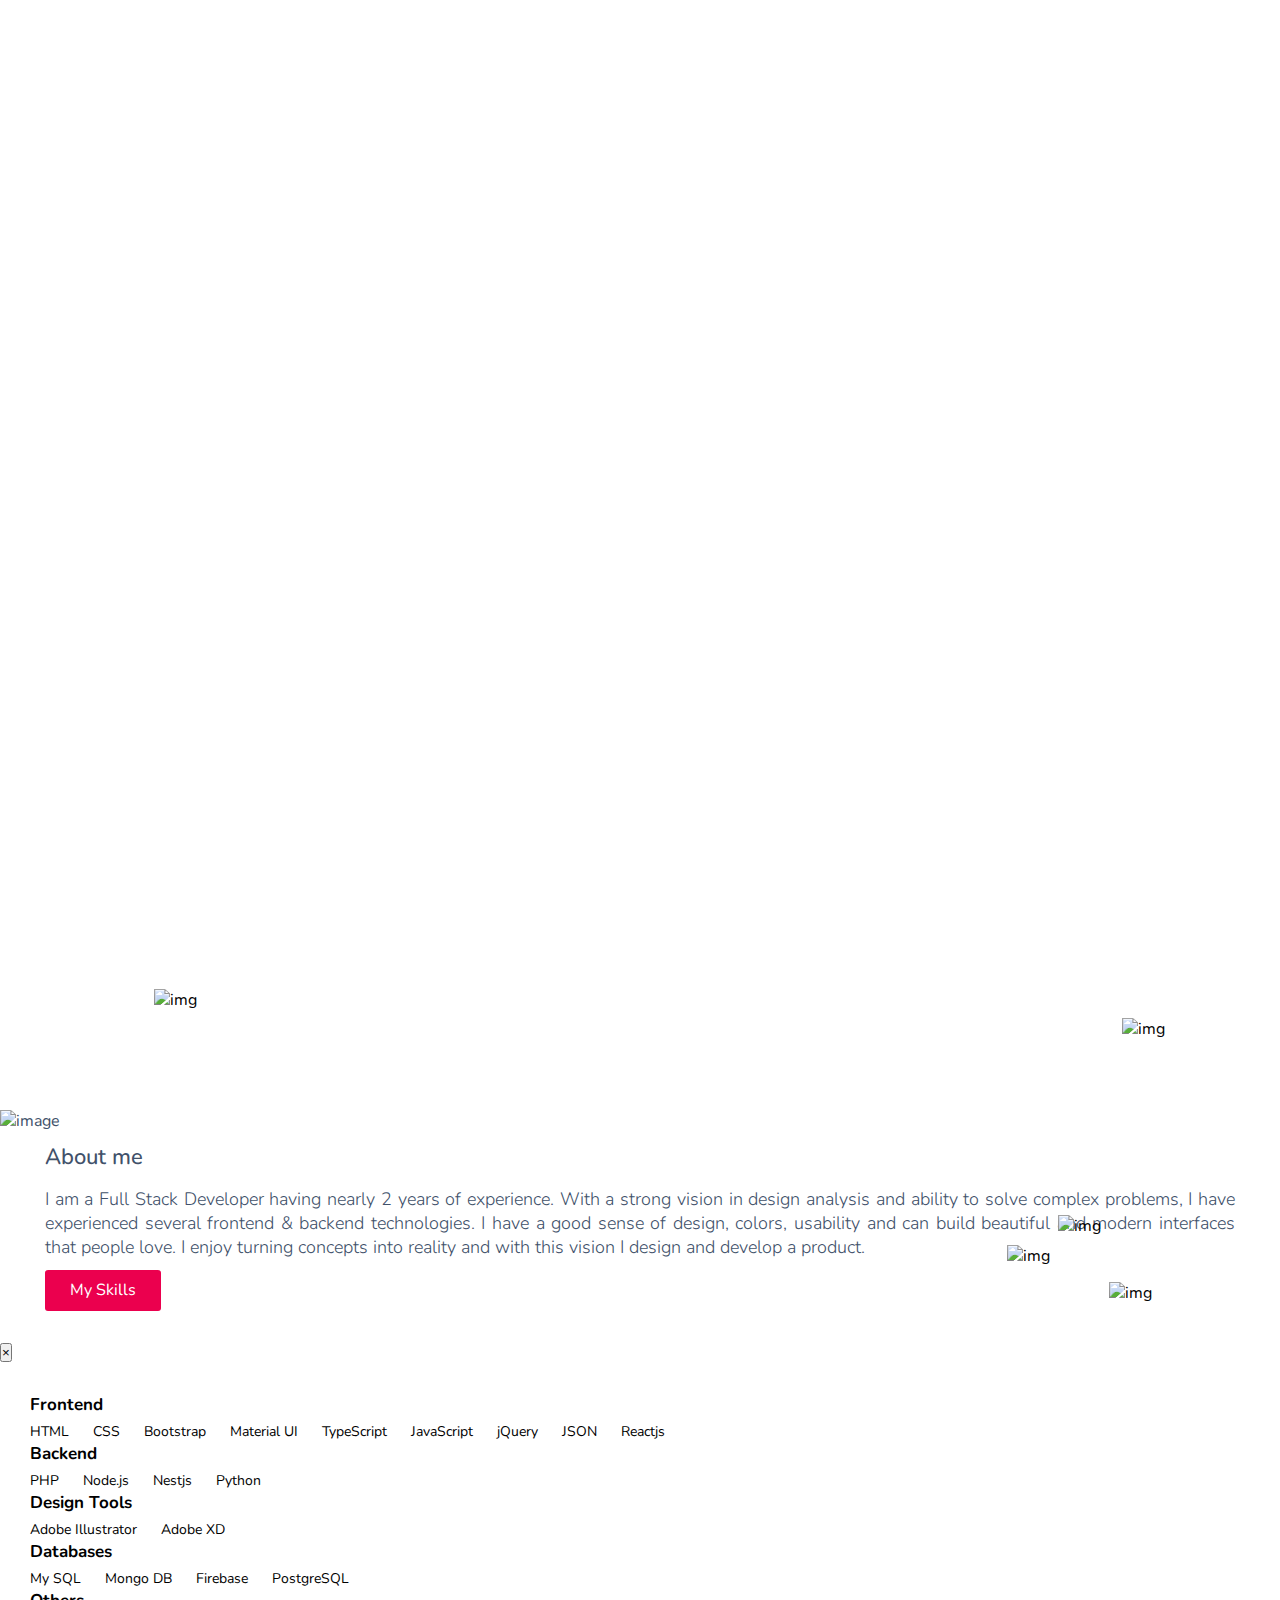
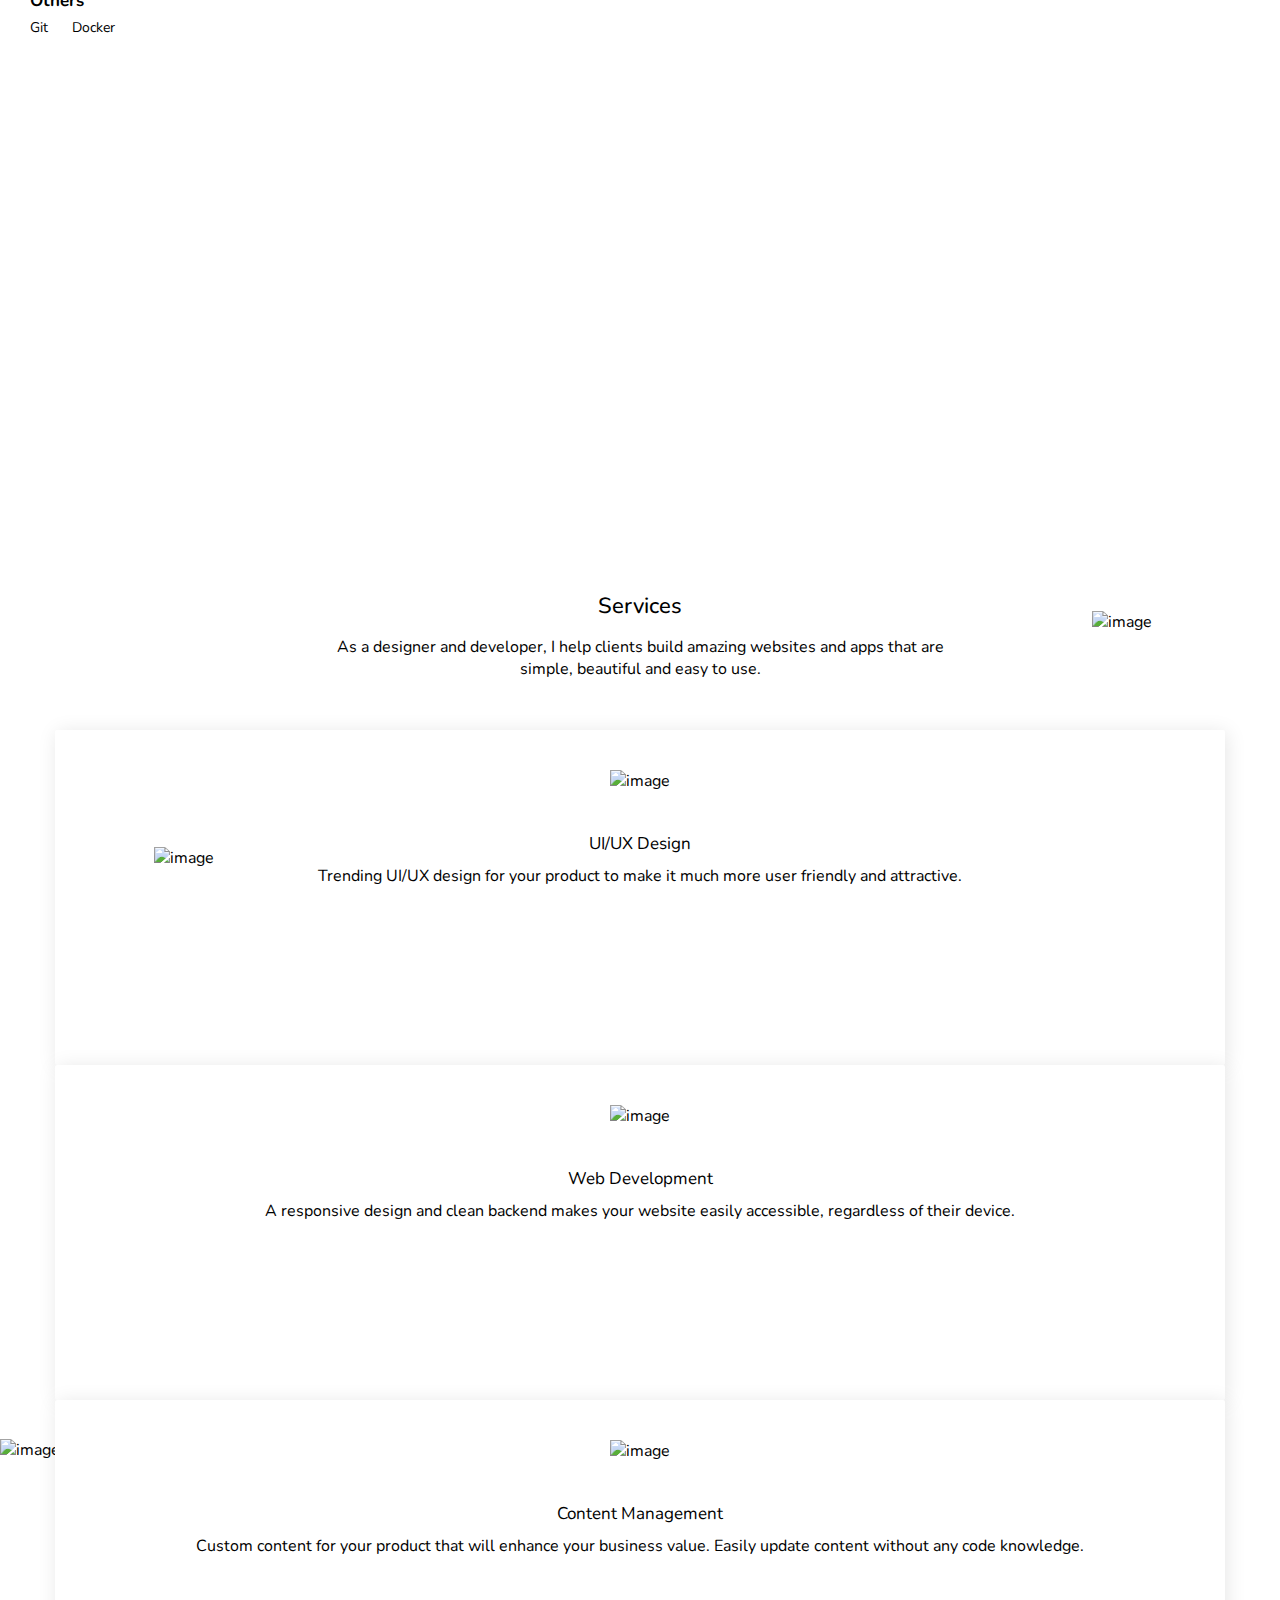
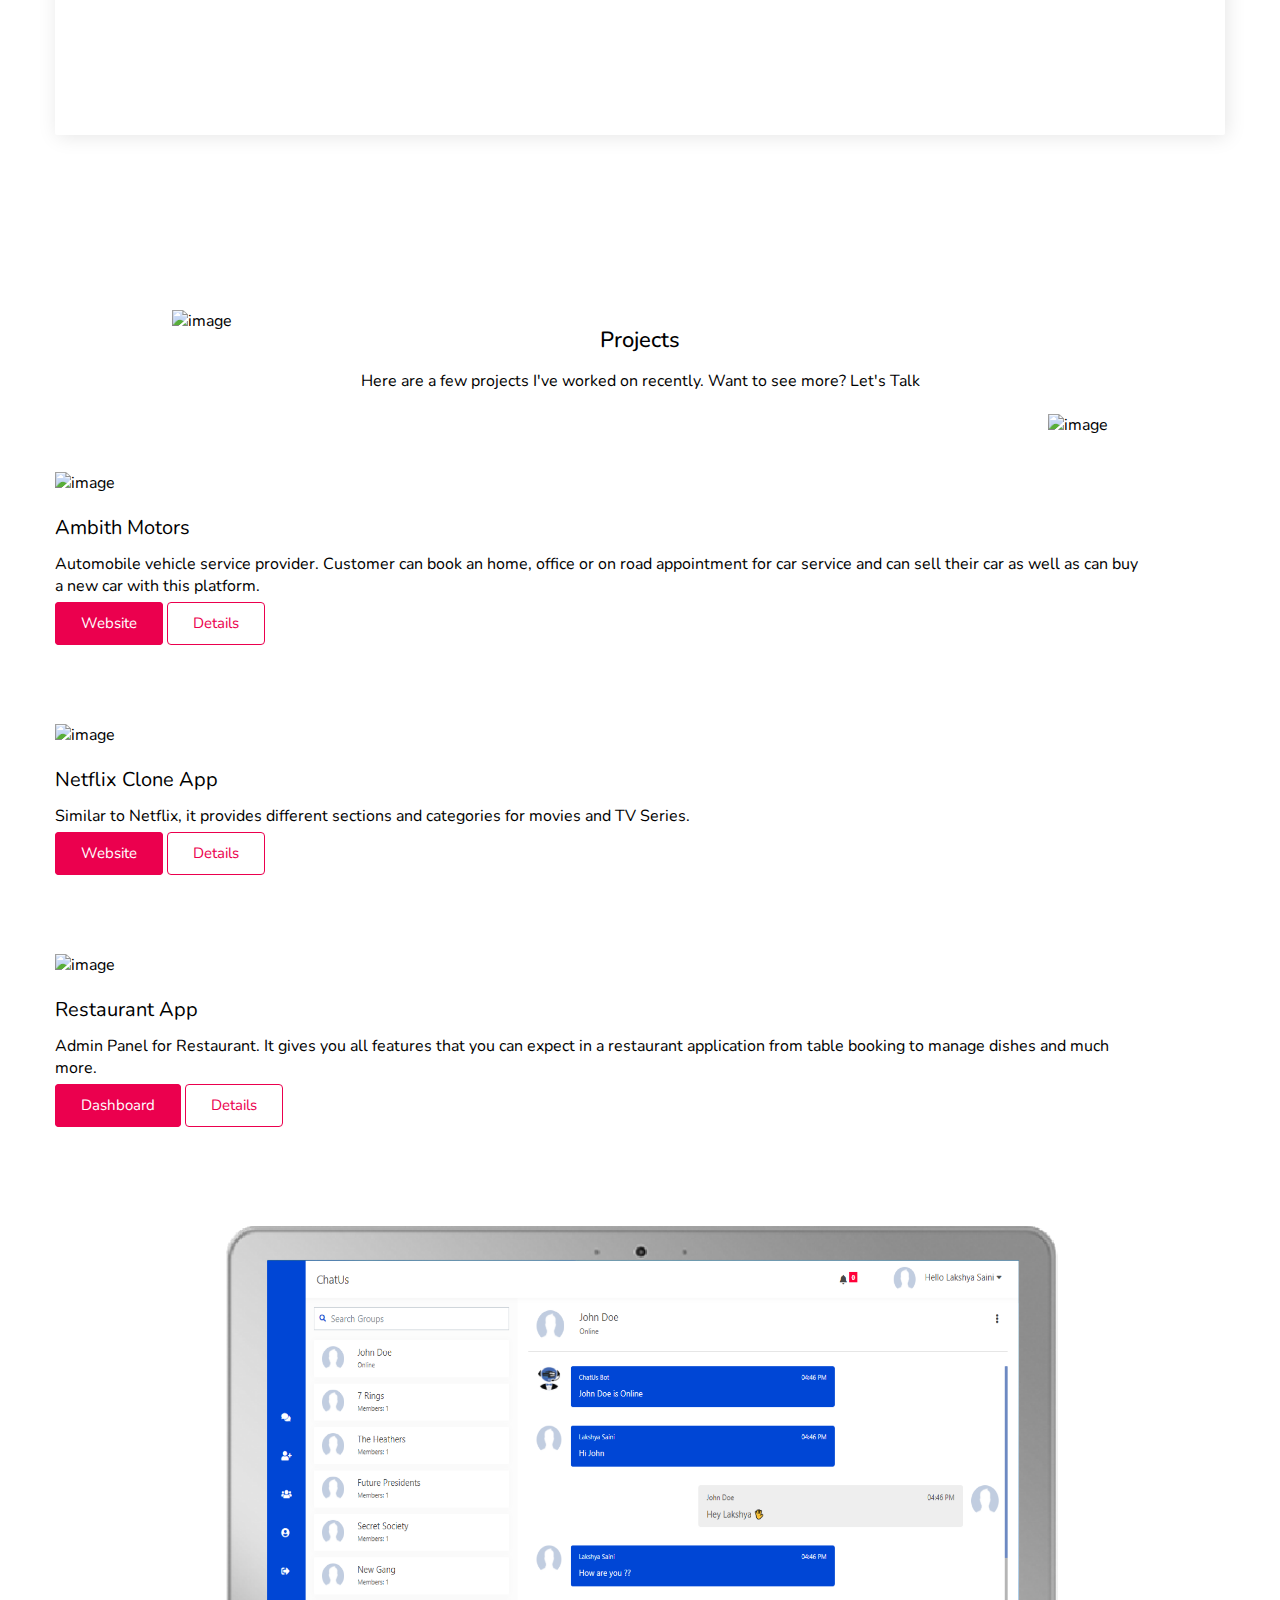
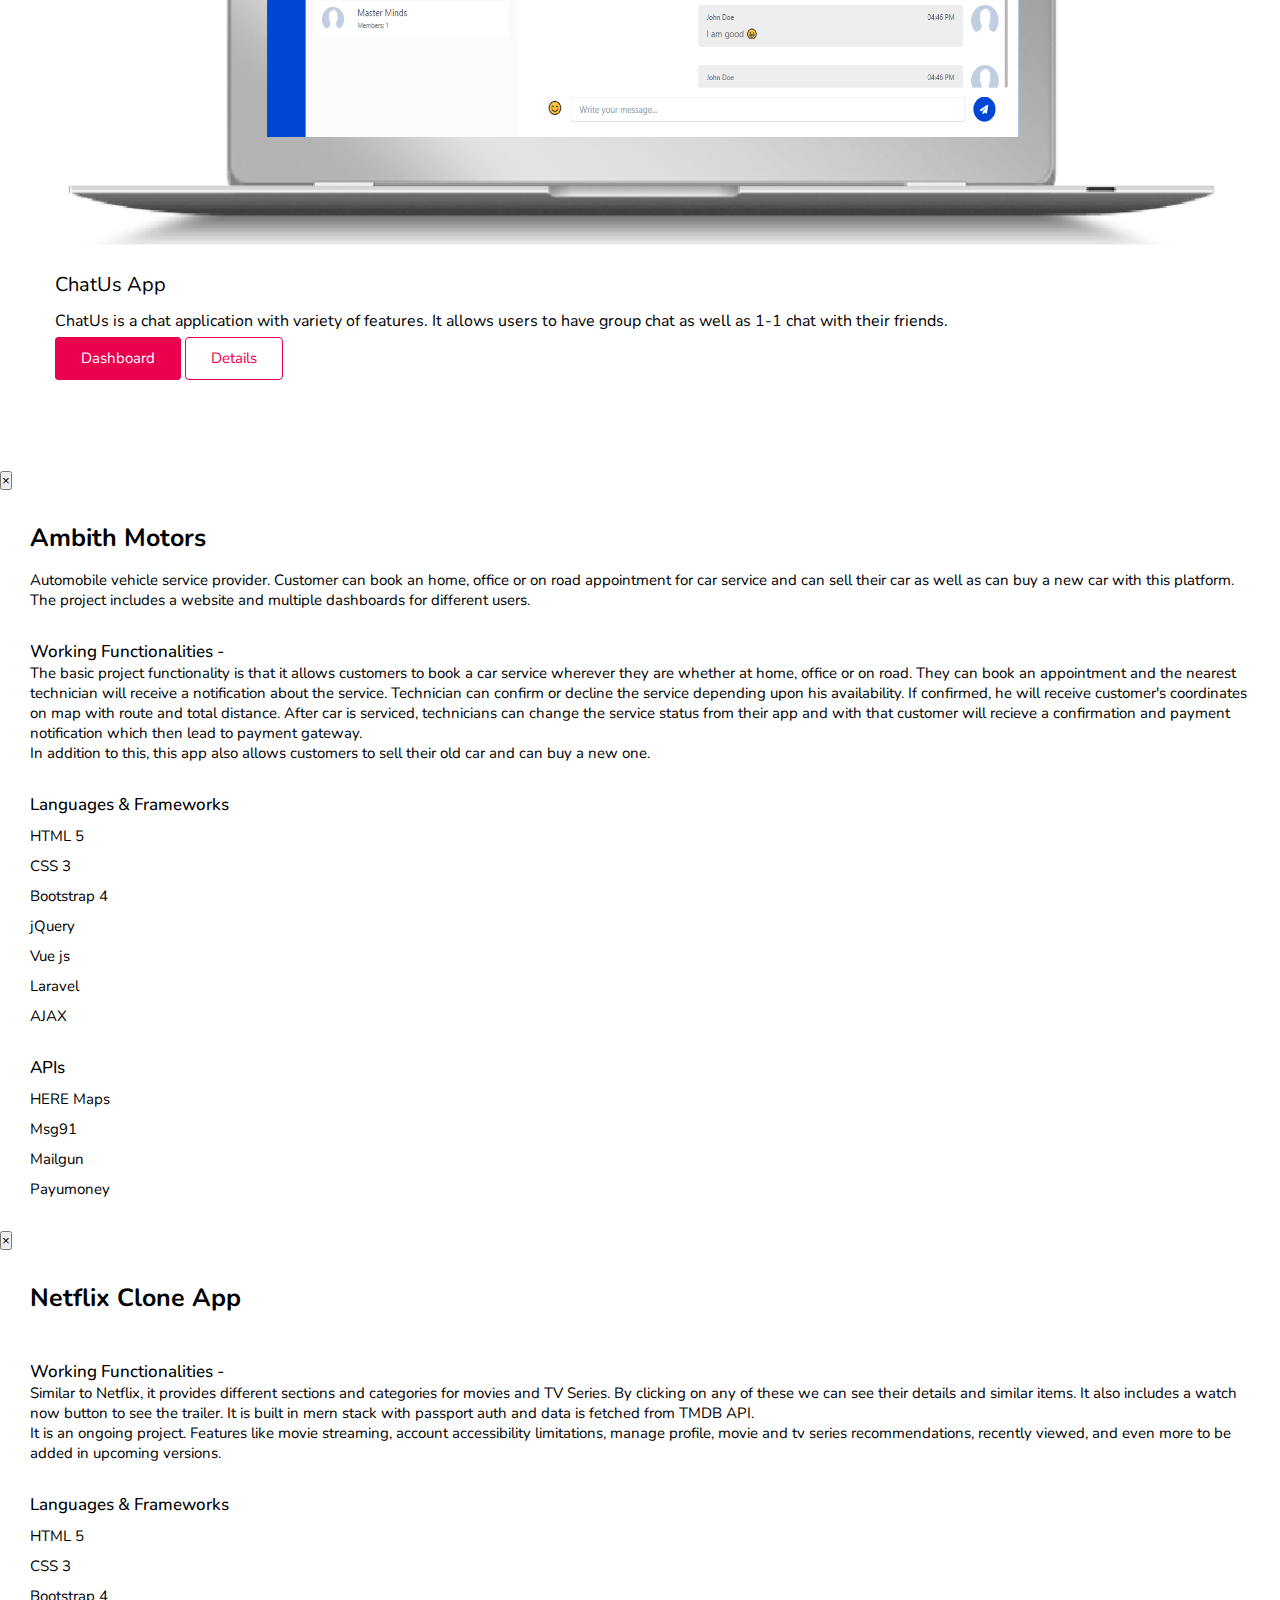
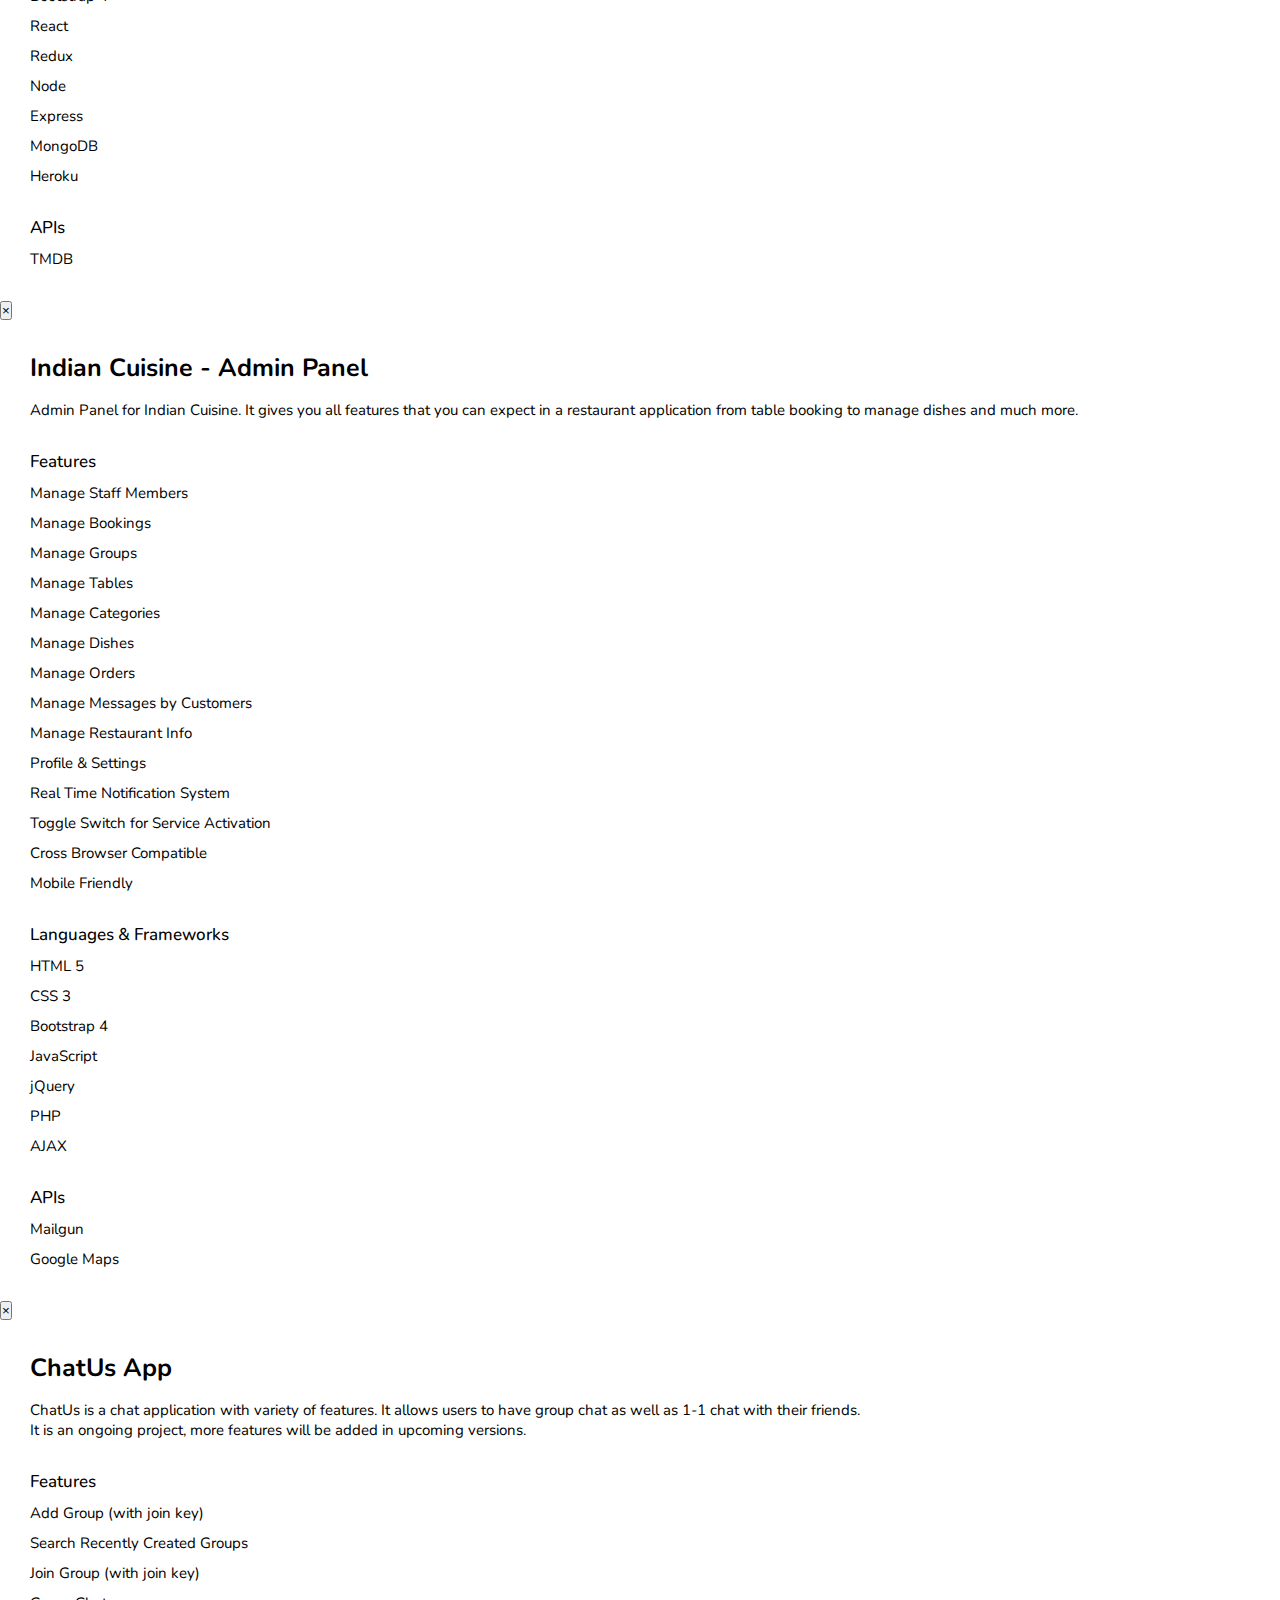
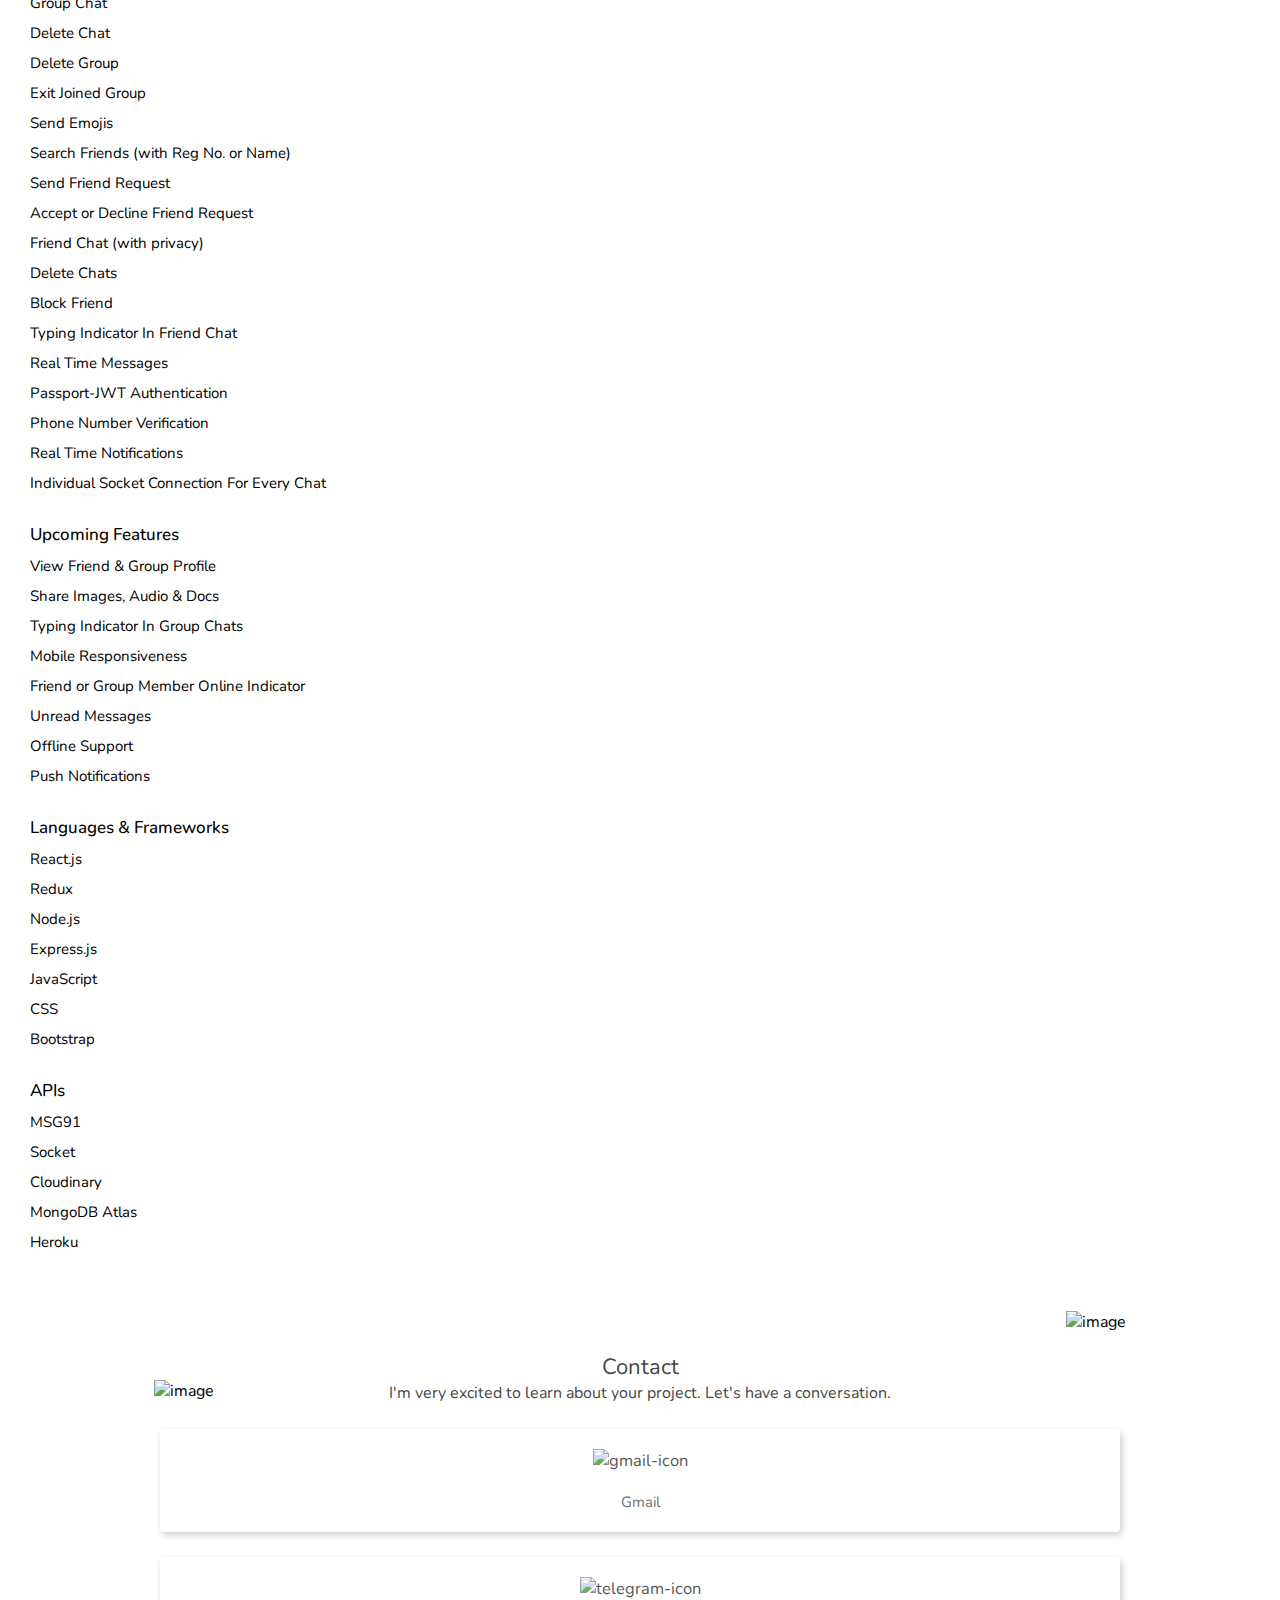
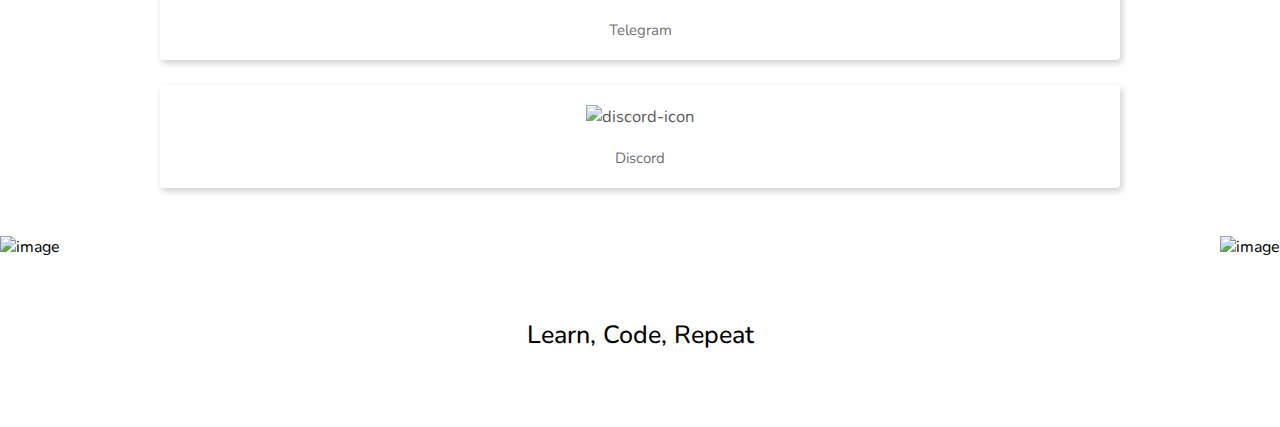
==== commit 6247f558: "updated index.html file" ====
--- a/index.html
+++ b/index.html
@@ -213,7 +213,7 @@
               <div class="col-md-8 px-0">
                 <h3 data-aos="fade-in-down" data-aos-delay="300">About me</h3>
                 <p data-aos="fade-in" data-aos-delay="600">
-                  I am a Full Stack Developer having 1 year of experience. With
+                  I am a Full Stack Developer having nearly 2 years of experience. With
                   a strong vision in design analysis and ability to solve
                   complex problems, I have experienced several frontend &
                   backend technologies. I have a good sense of design, colors,
@@ -296,7 +296,7 @@
                   <li>JavaScript</li>
                   <li>jQuery</li>
                   <li>JSON</li>
-                  <li>React</li>
+                  <li>Reactjs</li>
                 </ul>
                 <div>
                   <i class="fas fa-long-arrow-alt-right pr-1"></i>
@@ -304,8 +304,8 @@
                 </div>
                 <ul class="backend">
                   <li class="pl-4">PHP</li>
-                  <li>Node</li>
-                  <li>Nest</li>
+                  <li>Node.js</li>
+                  <li>Nestjs</li>
                   <li>Python</li>
                 </ul>
                 <div>
@@ -324,6 +324,7 @@
                   <li class="pl-4">My SQL</li>
                   <li>Mongo DB</li>
                   <li>Firebase</li>
+                  <li>PostgreSQL</li>
                 </ul>
                 <div>
                   <i class="fas fa-long-arrow-alt-right pr-1"></i>
@@ -331,7 +332,6 @@
                 </div>
                 <ul class="others mb-0">
                   <li class="pl-4">Git</li>
-                  <li>Rest APIs</li>
                   <li>Docker</li>
                 </ul>
               </div>
@@ -599,9 +599,9 @@
                 </div>
               </div>
             </div>
-            <div class="all-projects">
+<!--             <div class="all-projects">
               <a href="allProjects.html">See all Projects</a>
-            </div>
+            </div> -->
           </div>
         </div>
       </div>
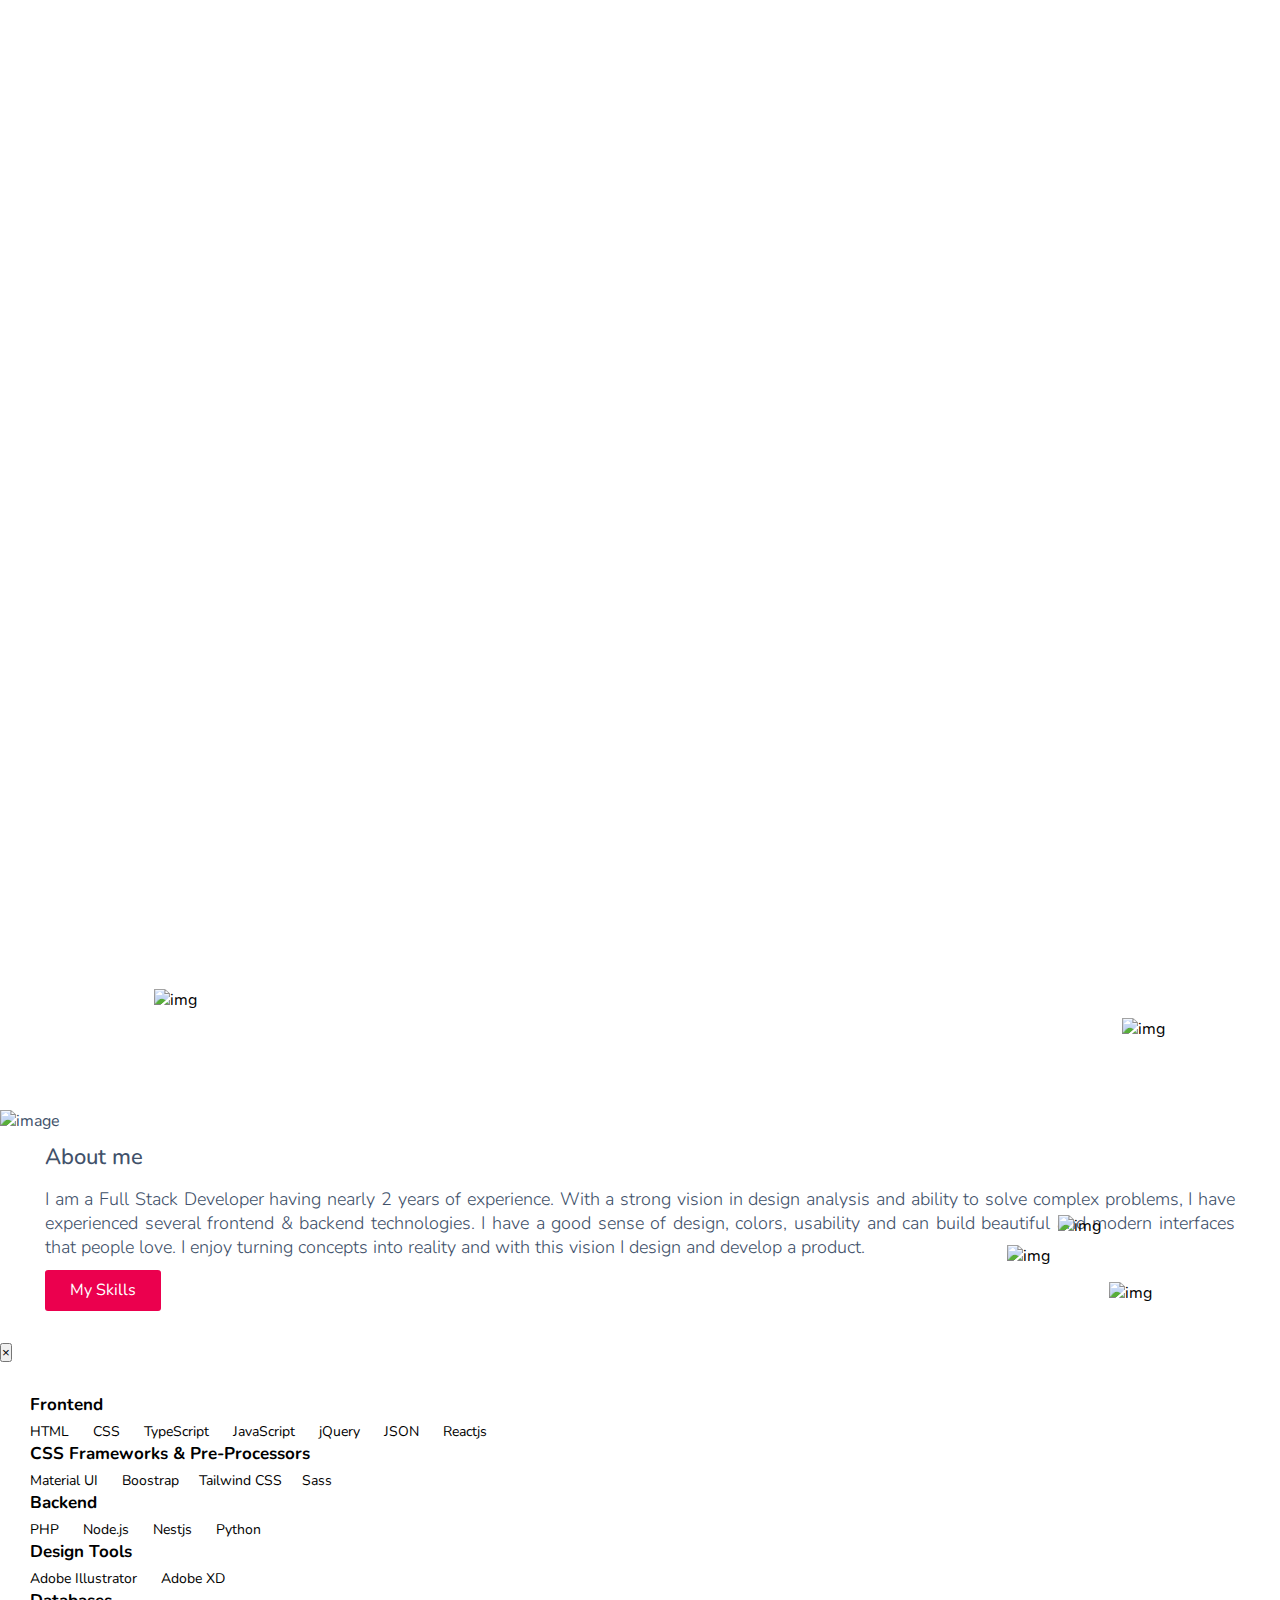
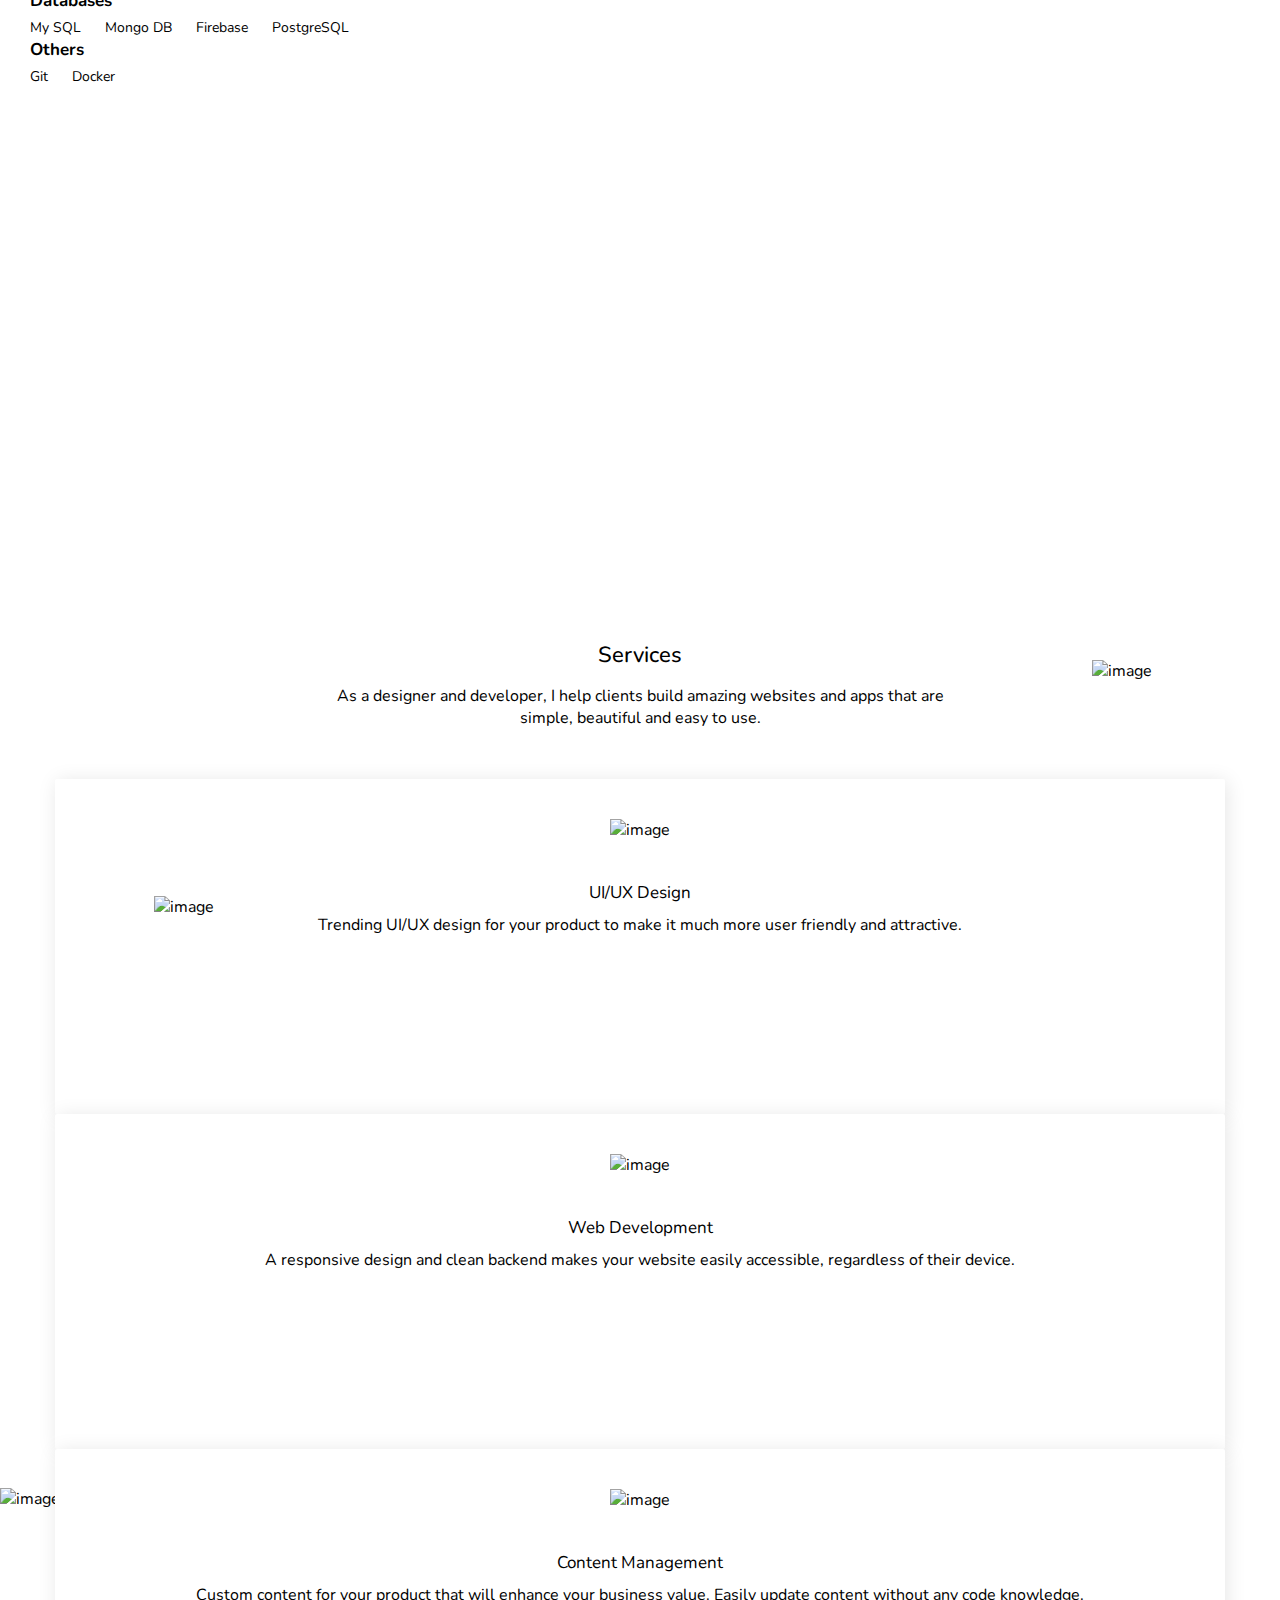
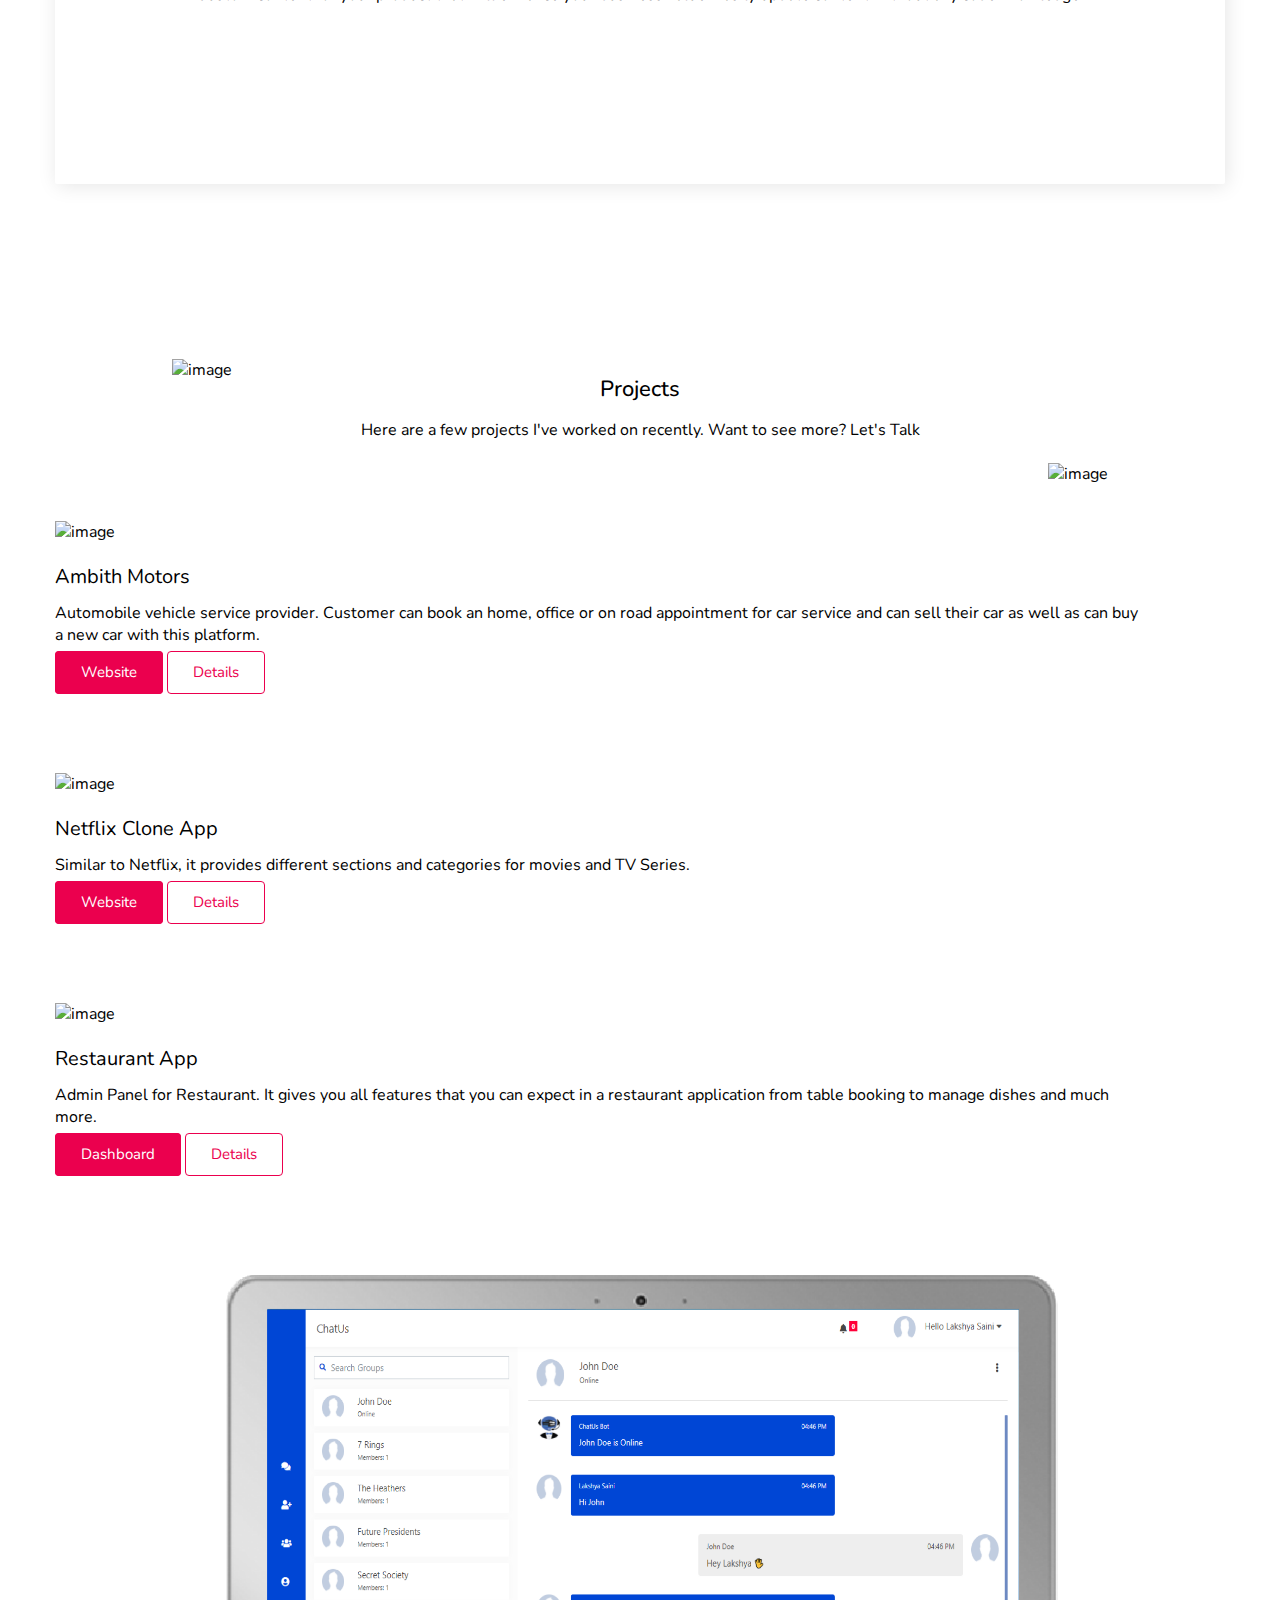
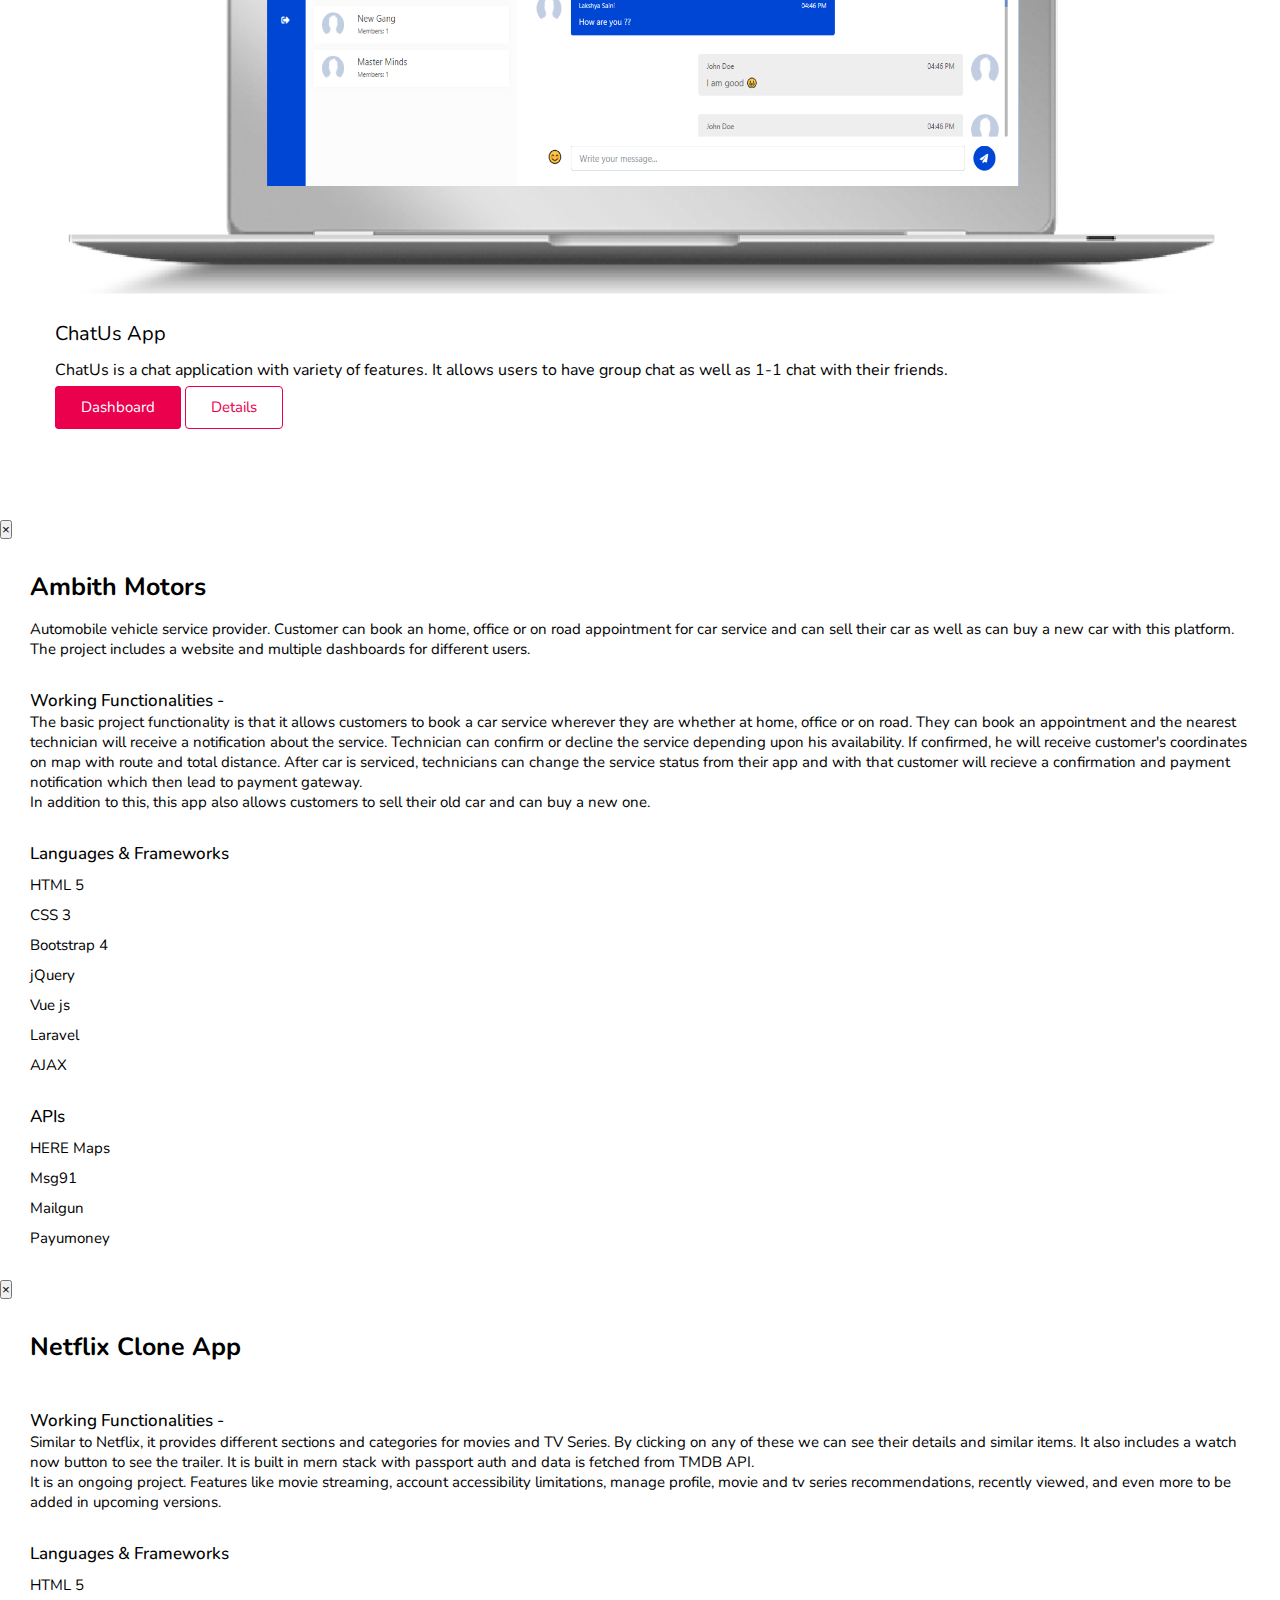
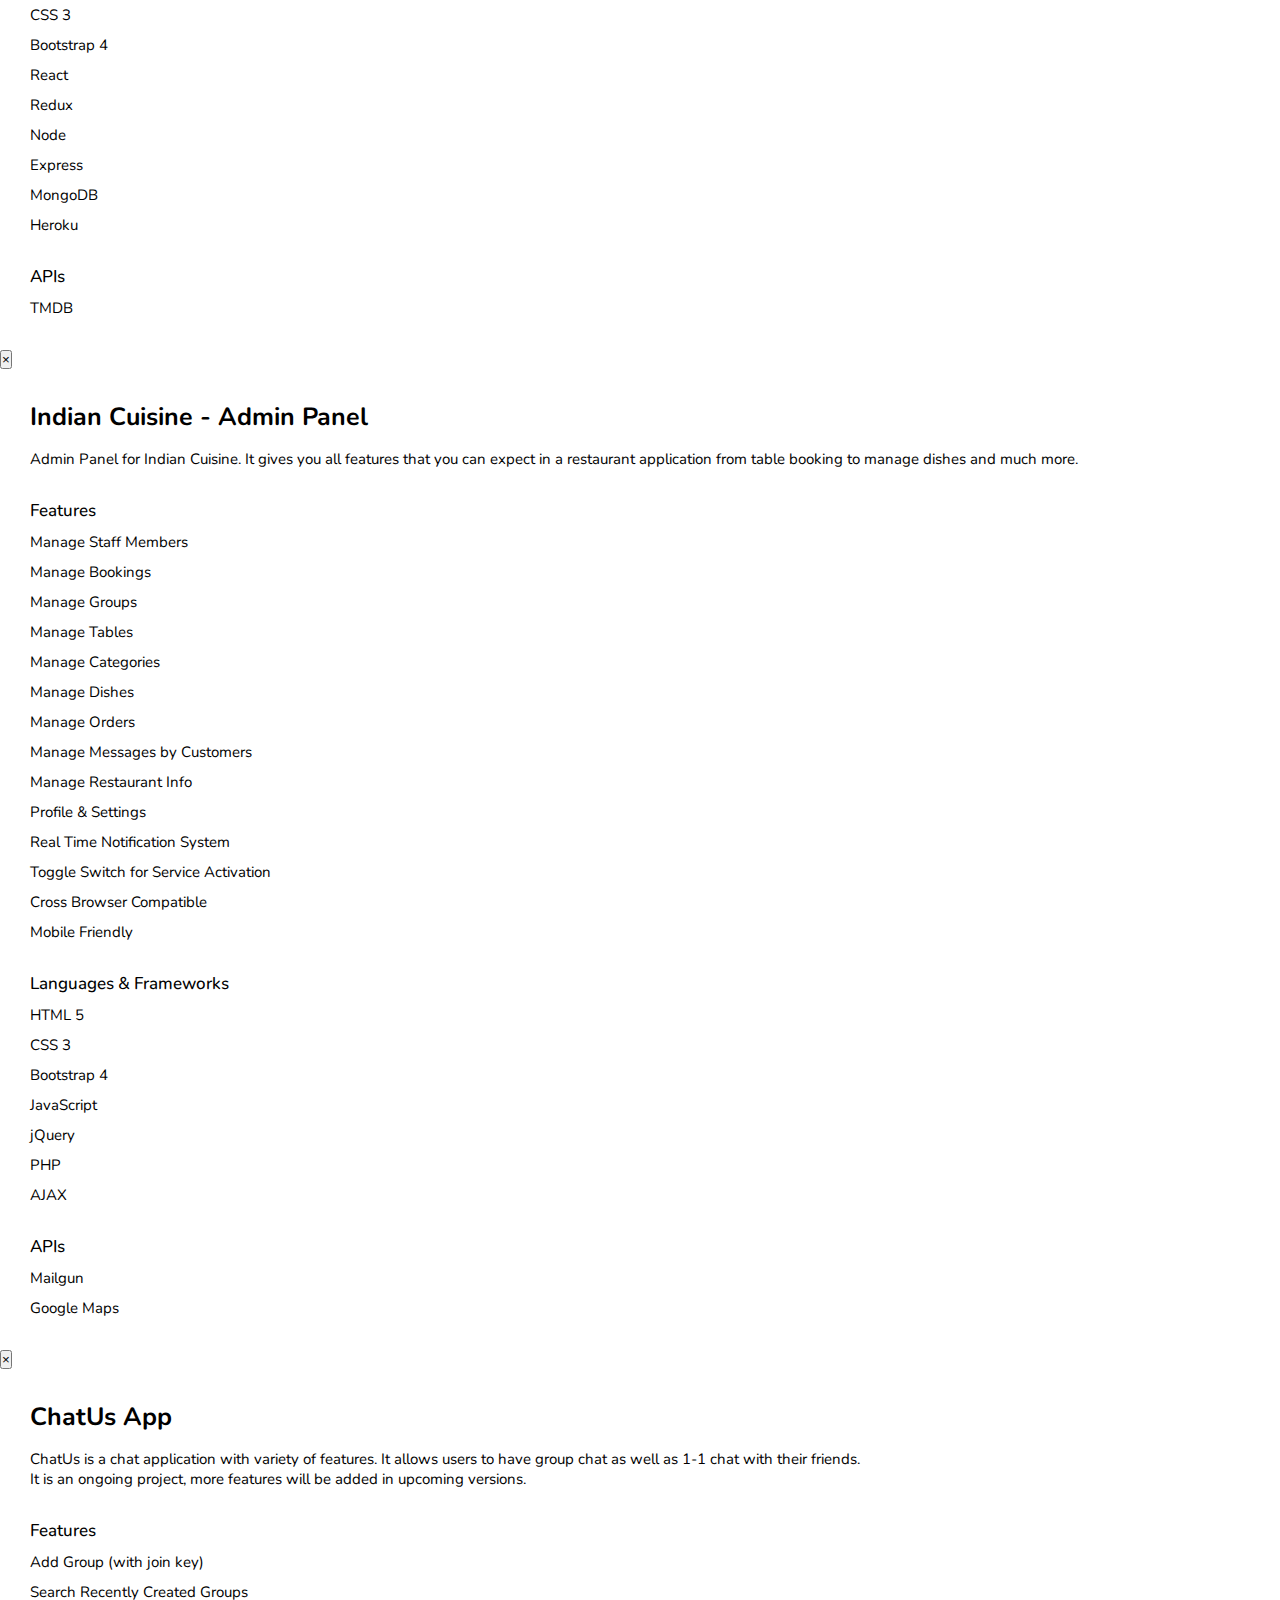
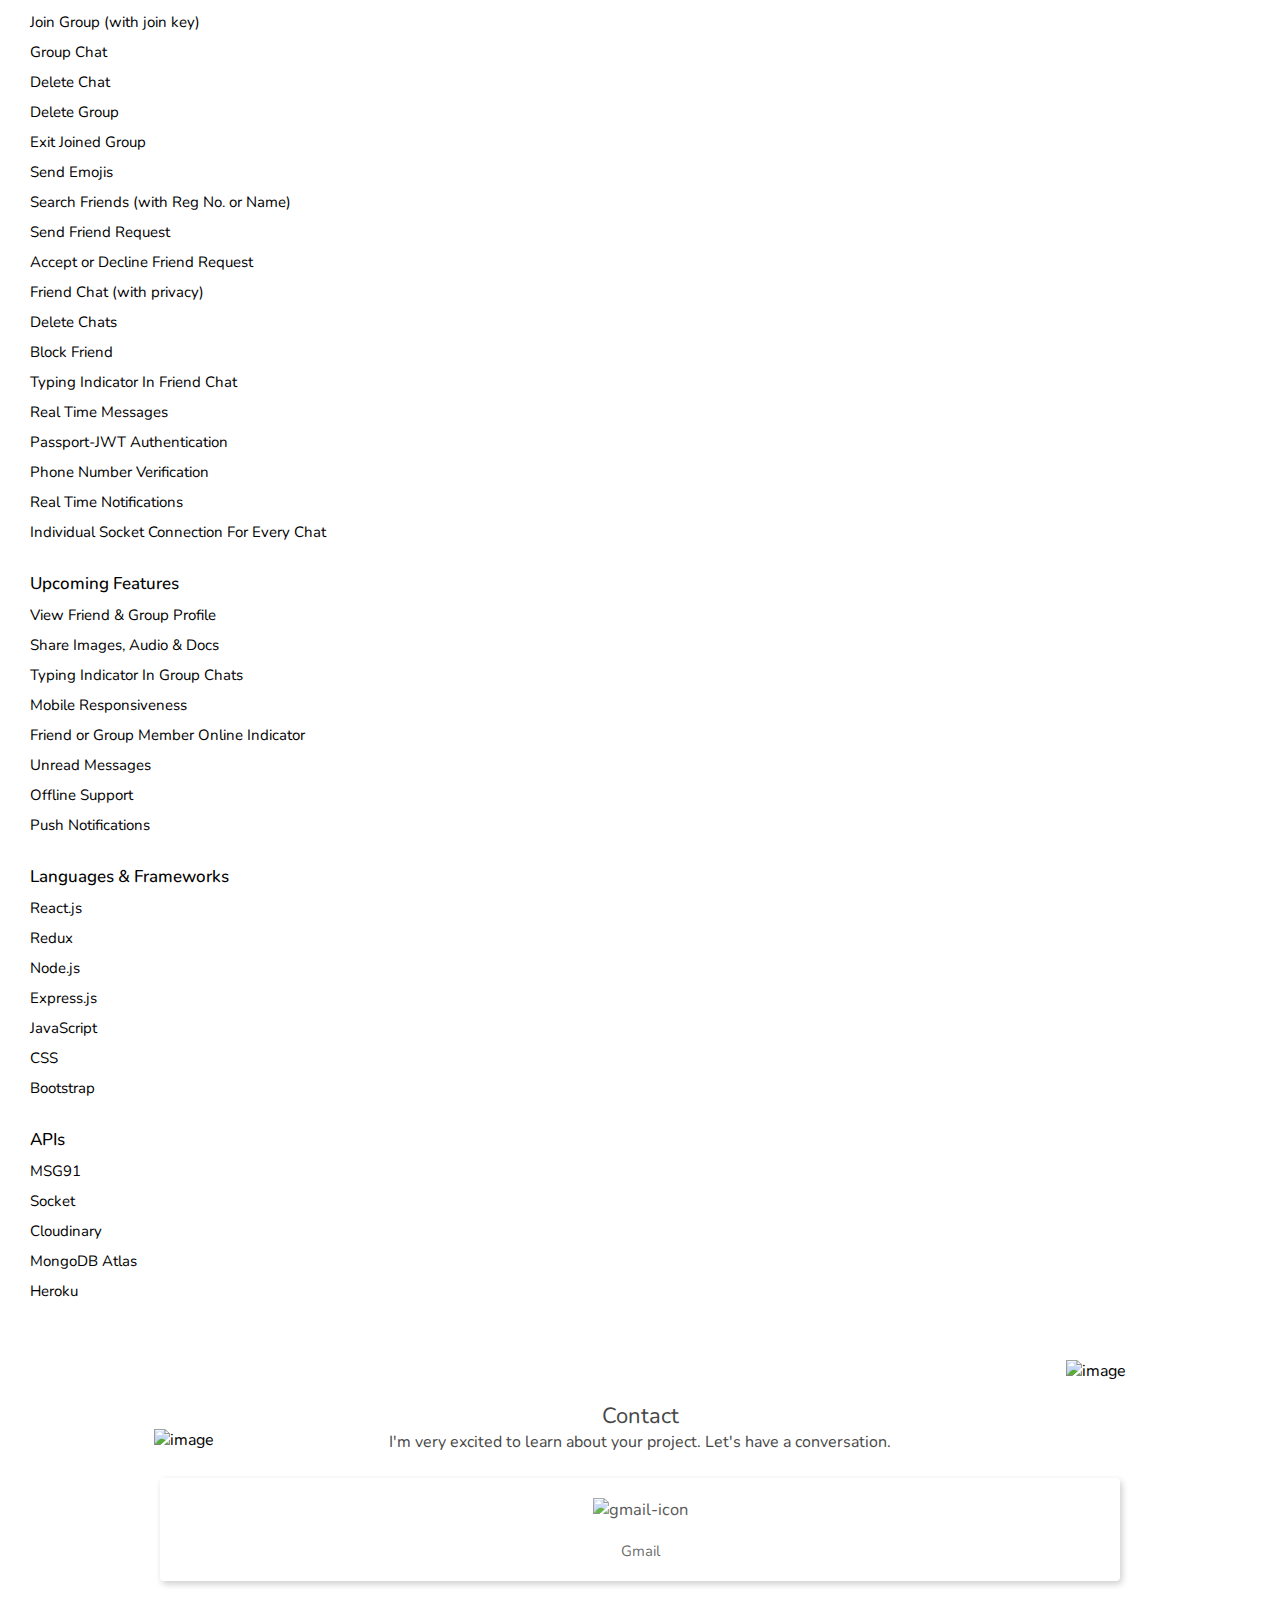
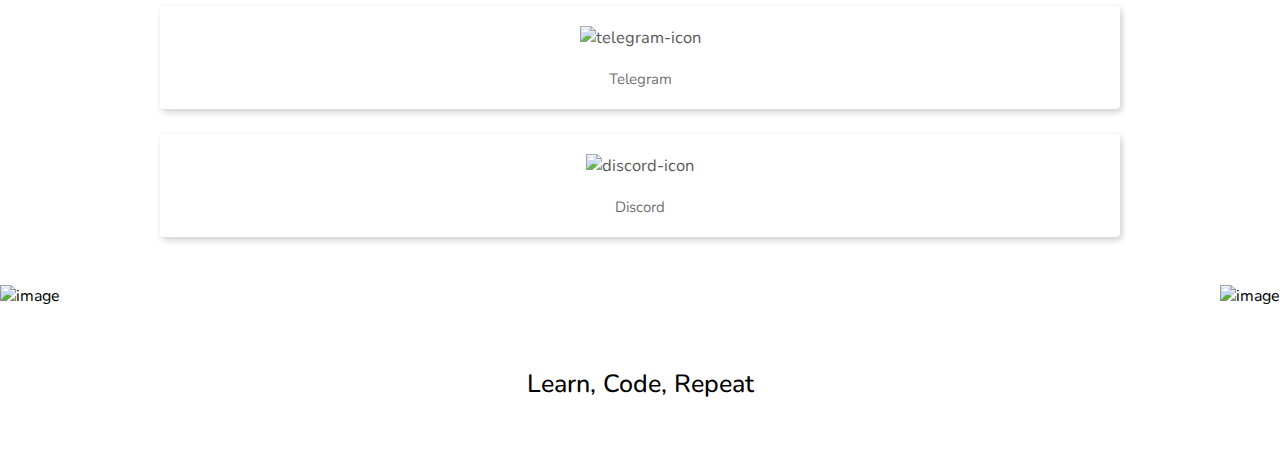
==== commit 820c50e2: "updated skills" ====
--- a/index.html
+++ b/index.html
@@ -21,7 +21,7 @@
     <meta name="author" content="Lakshya Saini | Full Stack Developer" />
     <meta
       name="description"
-      content="I am a Full Stack Developer having 1 year of experience. With a strong vision in design analysis and ability to solve complex problems, I have experienced several frontend & backend technologies. I have a good sense of design, colors, usability and can build beautiful and modern interfaces that people love. I enjoy turning concepts into reality and with this vision I design and develop a product. "
+      content="I am a Full Stack Developer having nearly 2 years of experience. With a strong vision in design analysis and ability to solve complex problems, I have experienced several frontend & backend technologies. I have a good sense of design, colors, usability and can build beautiful and modern interfaces that people love. I enjoy turning concepts into reality and with this vision I design and develop a product. "
     />
     <meta
       name="keywords"
@@ -290,13 +290,21 @@
                 <ul class="frontend">
                   <li class="pl-4">HTML</li>
                   <li>CSS</li>
-                  <li>Bootstrap</li>
-                  <li>Material UI</li>
                   <li>TypeScript</li>
                   <li>JavaScript</li>
                   <li>jQuery</li>
                   <li>JSON</li>
                   <li>Reactjs</li>
+                </ul>
+                <div>
+                  <i class="fas fa-long-arrow-alt-right pr-1"></i>
+                  <h4 class="d-inline">CSS Frameworks & Pre-Processors</h4>
+                </div>
+                <ul class="frontend">
+                  <li class="pl-4">Material UI</li>
+                  <li>Boostrap</i>
+                  <li>Tailwind CSS</i>
+                  <li>Sass</i>
                 </ul>
                 <div>
                   <i class="fas fa-long-arrow-alt-right pr-1"></i>
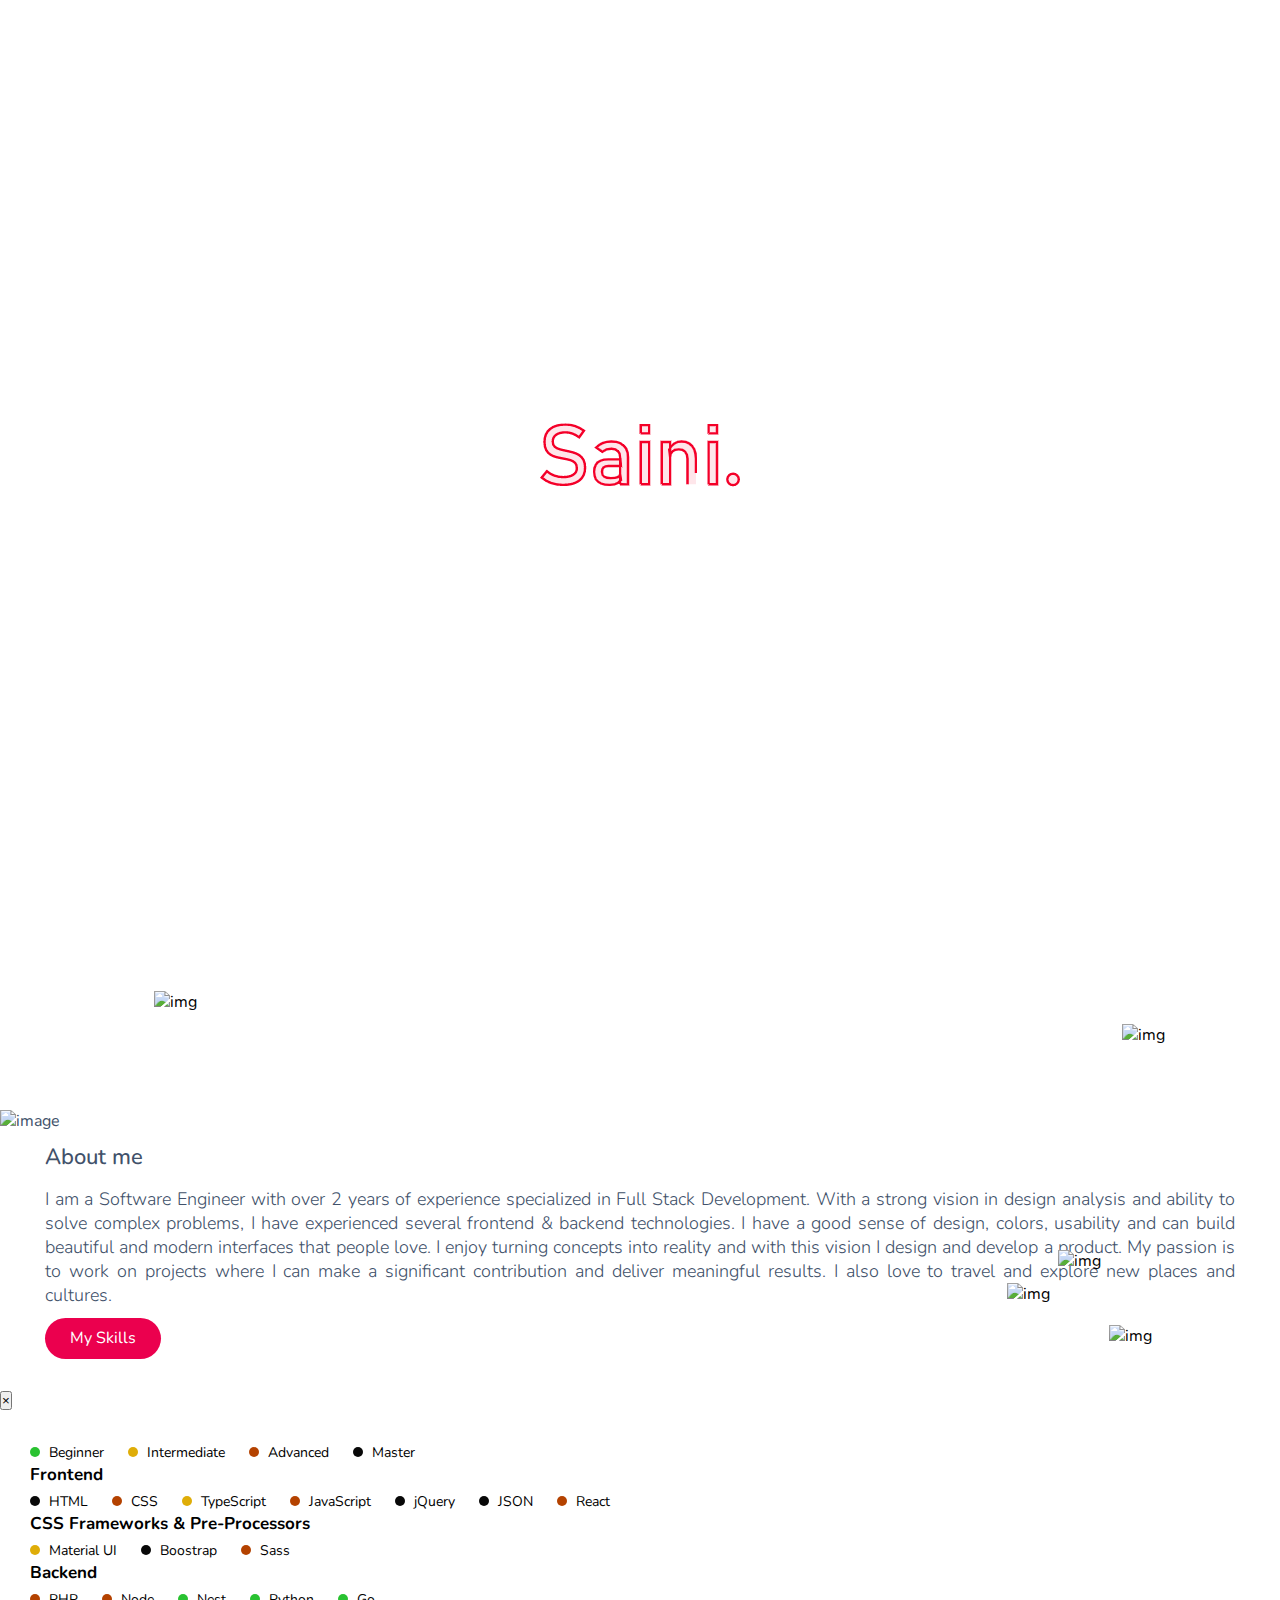
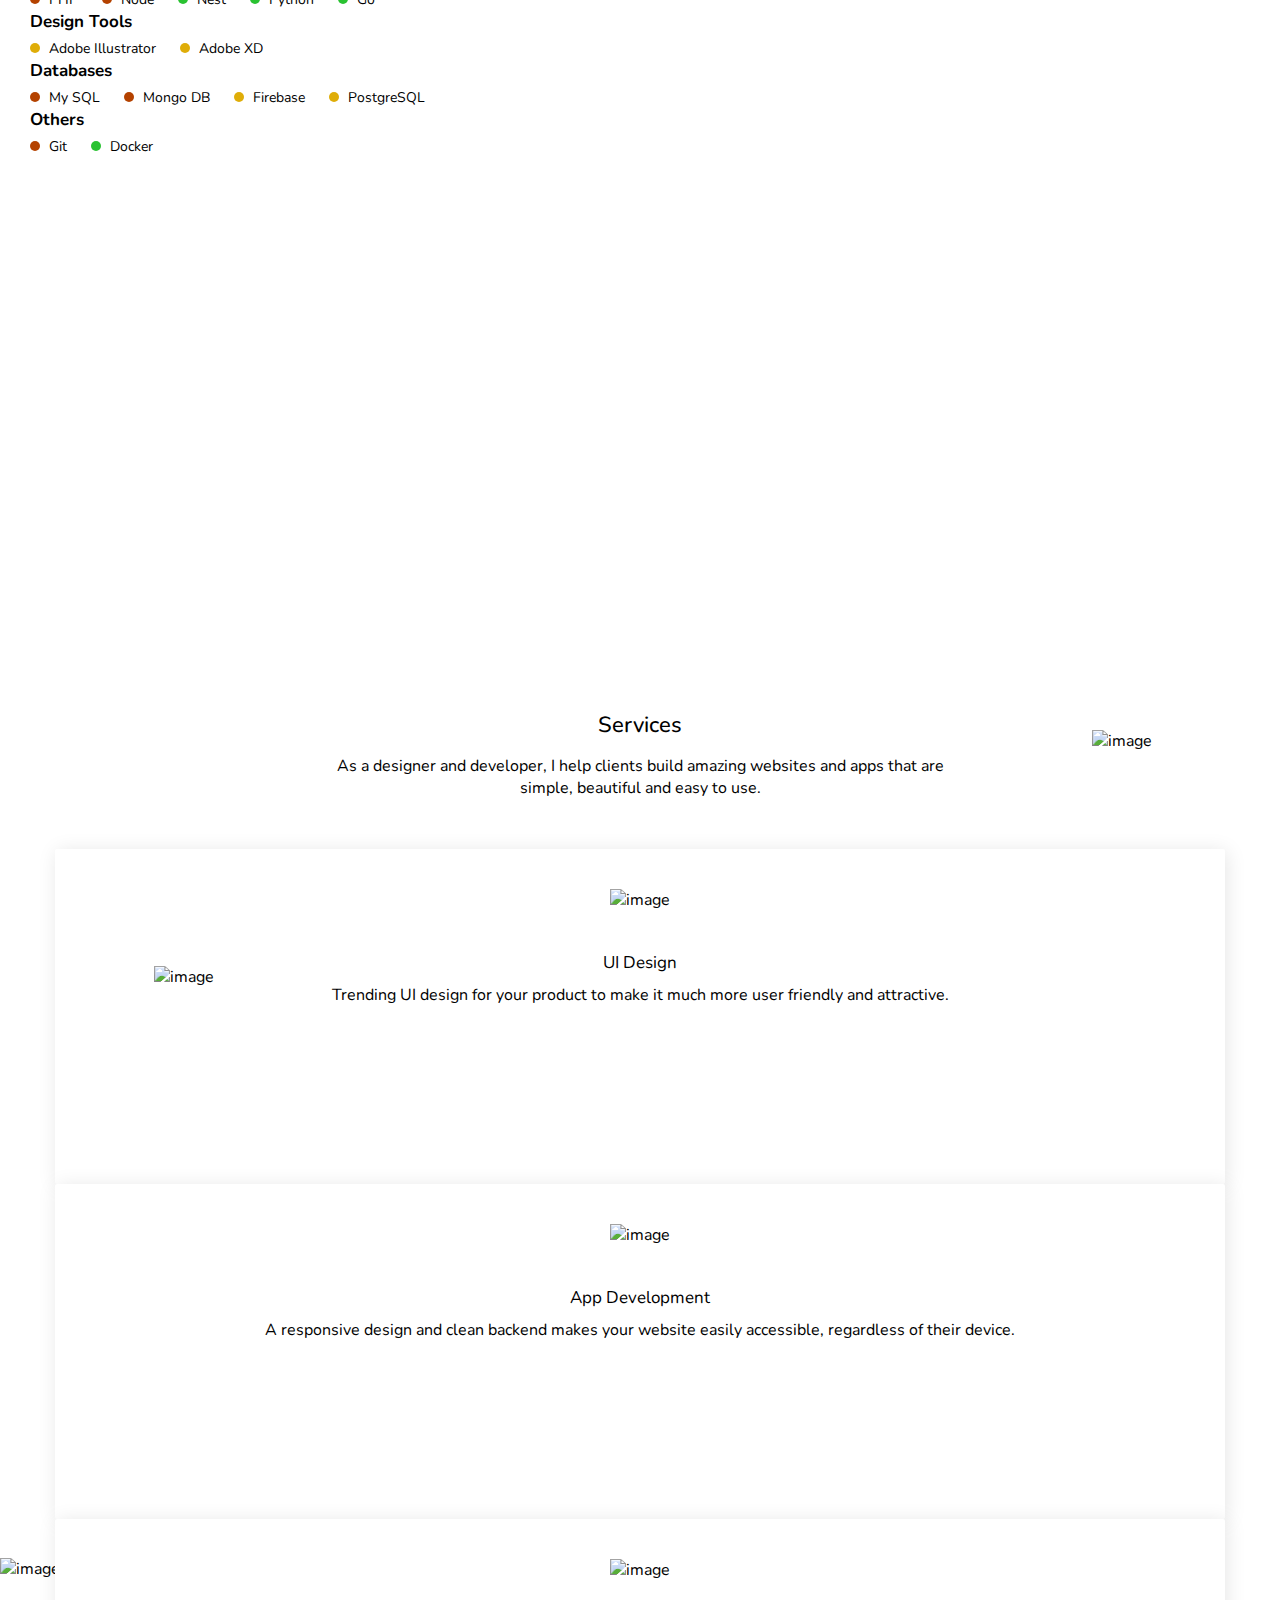
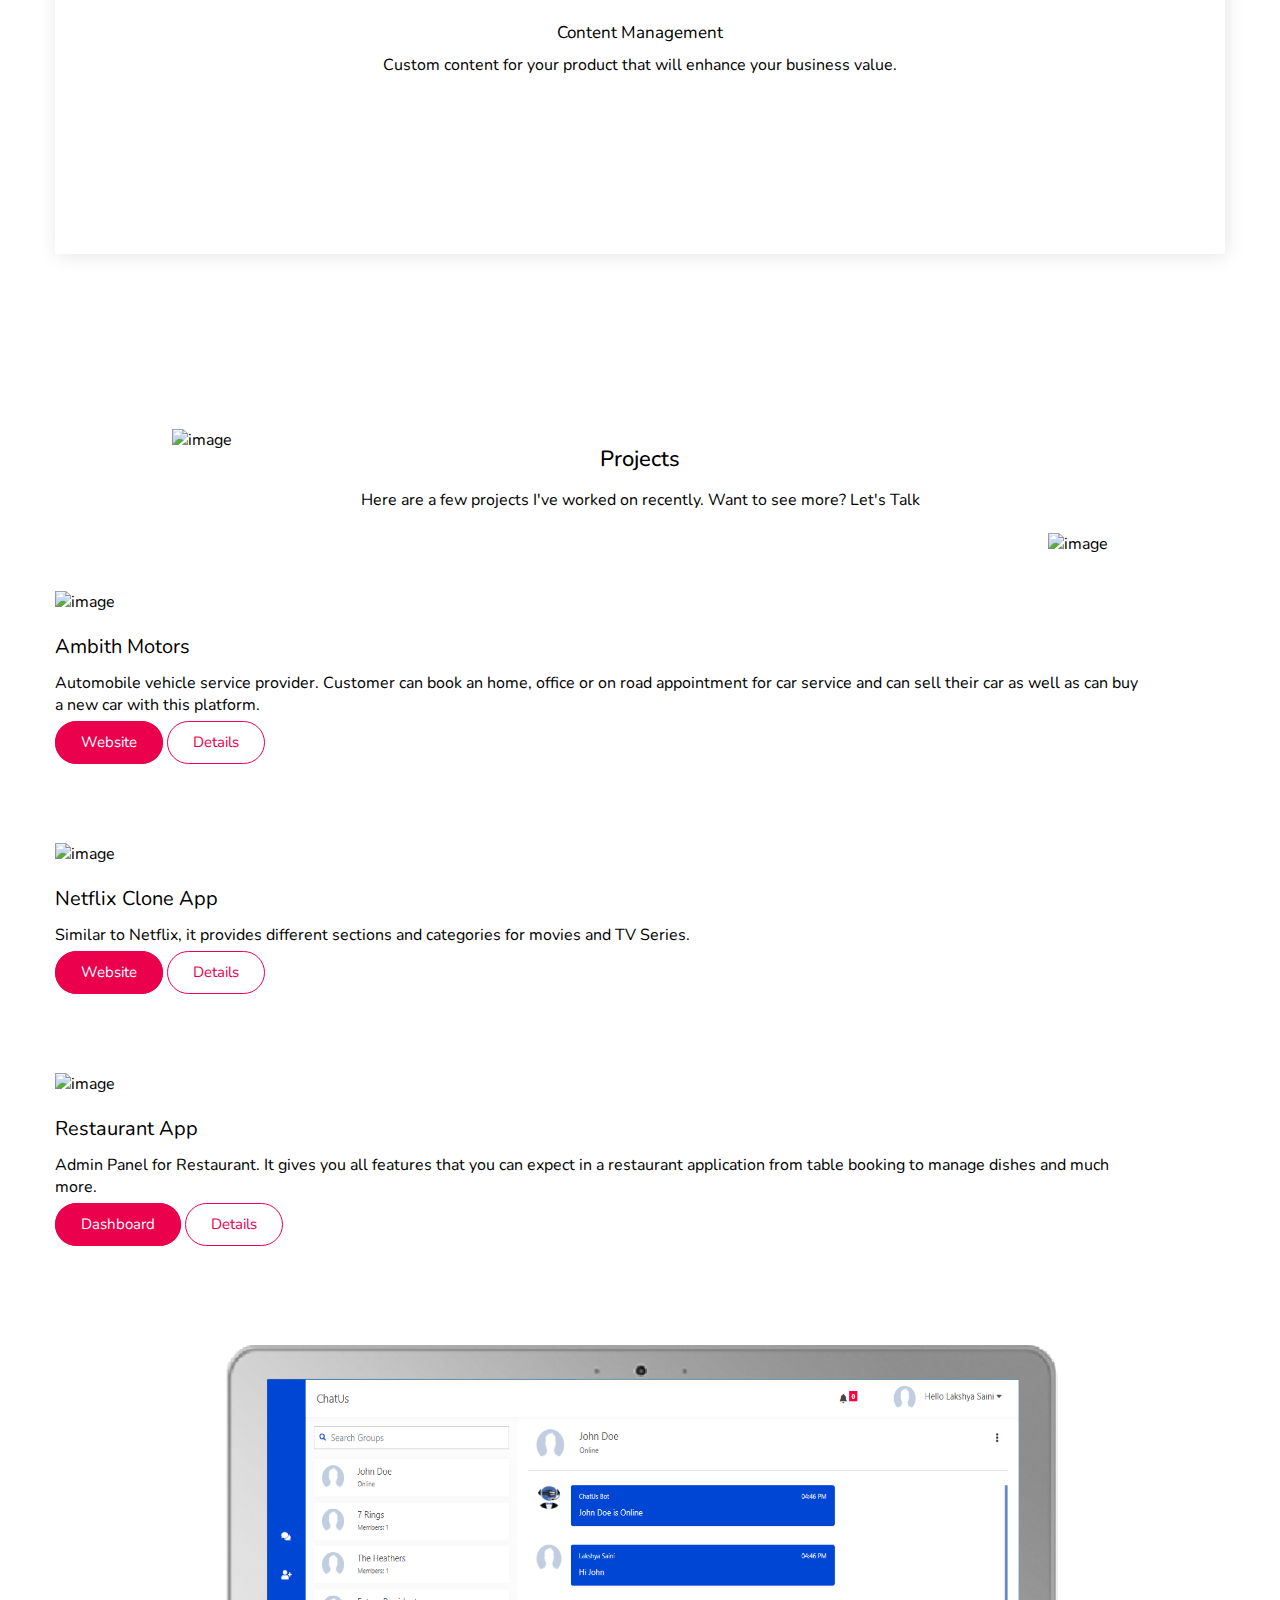
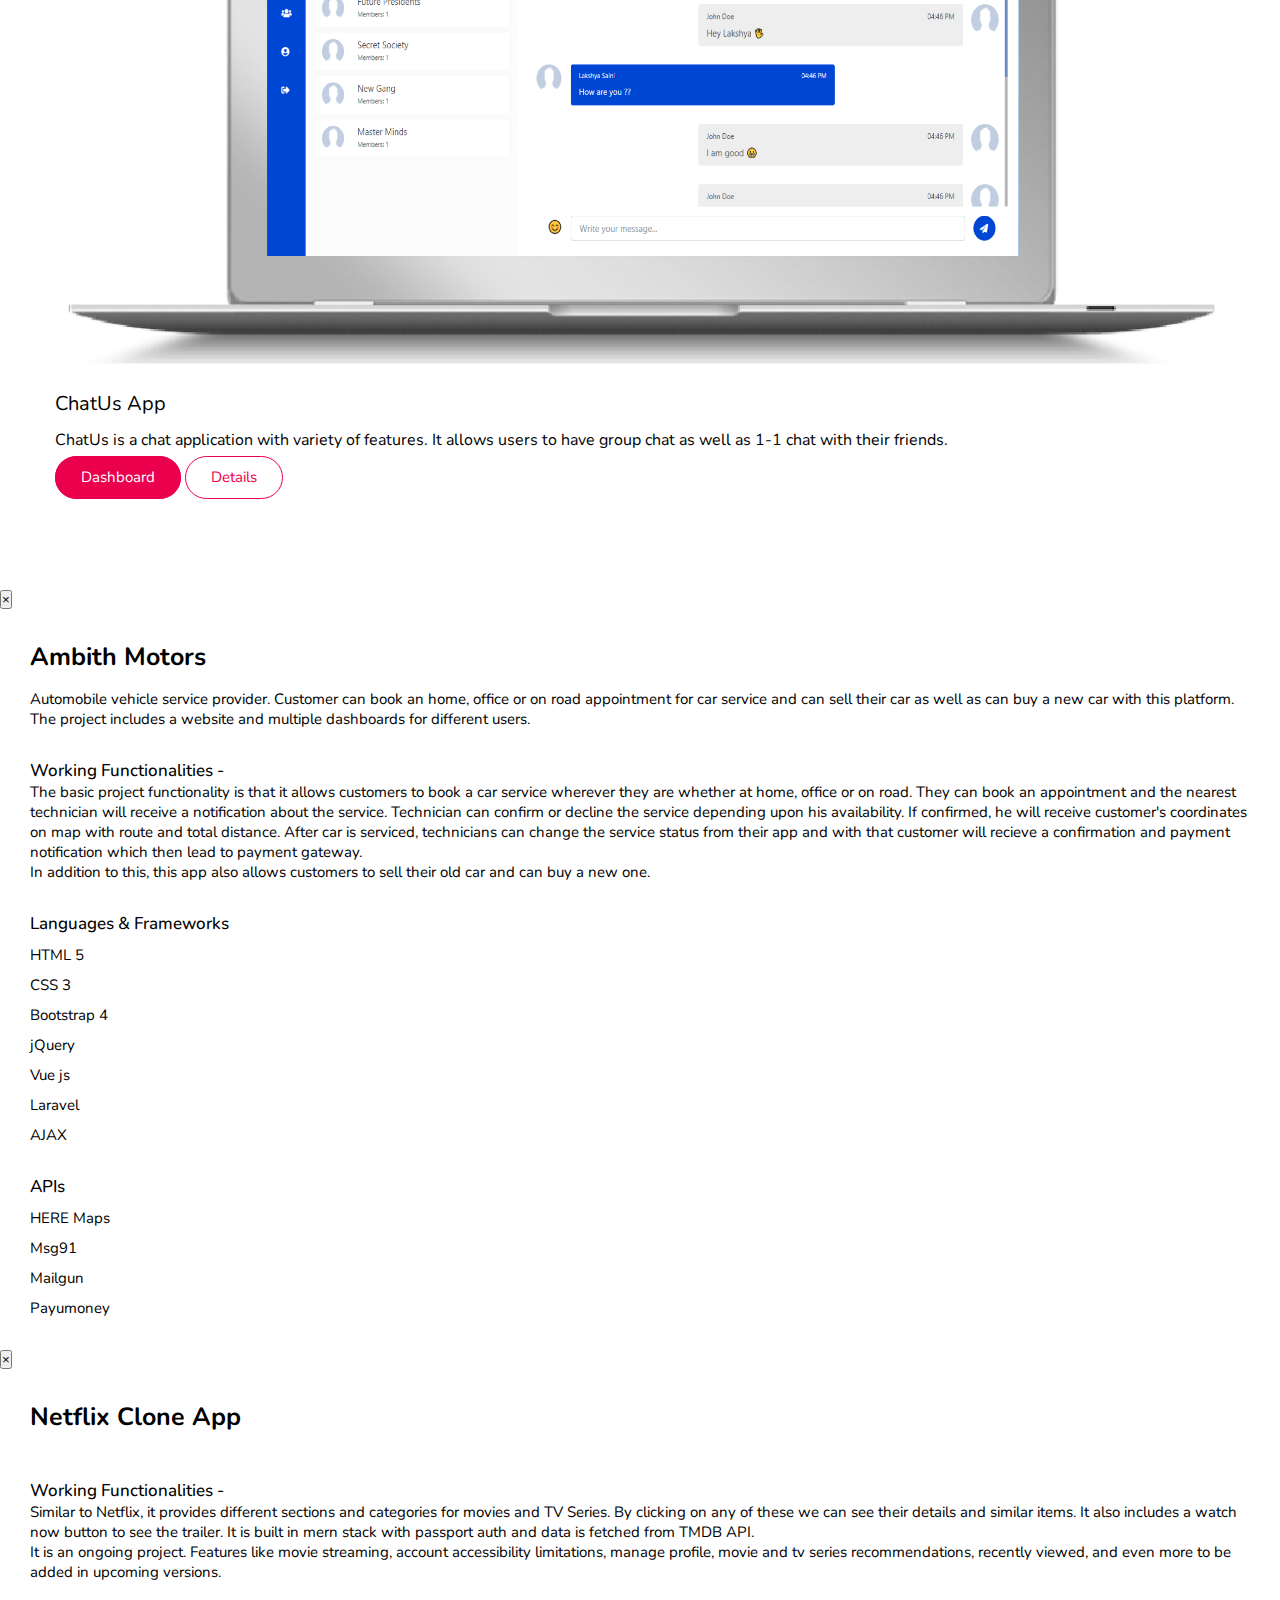
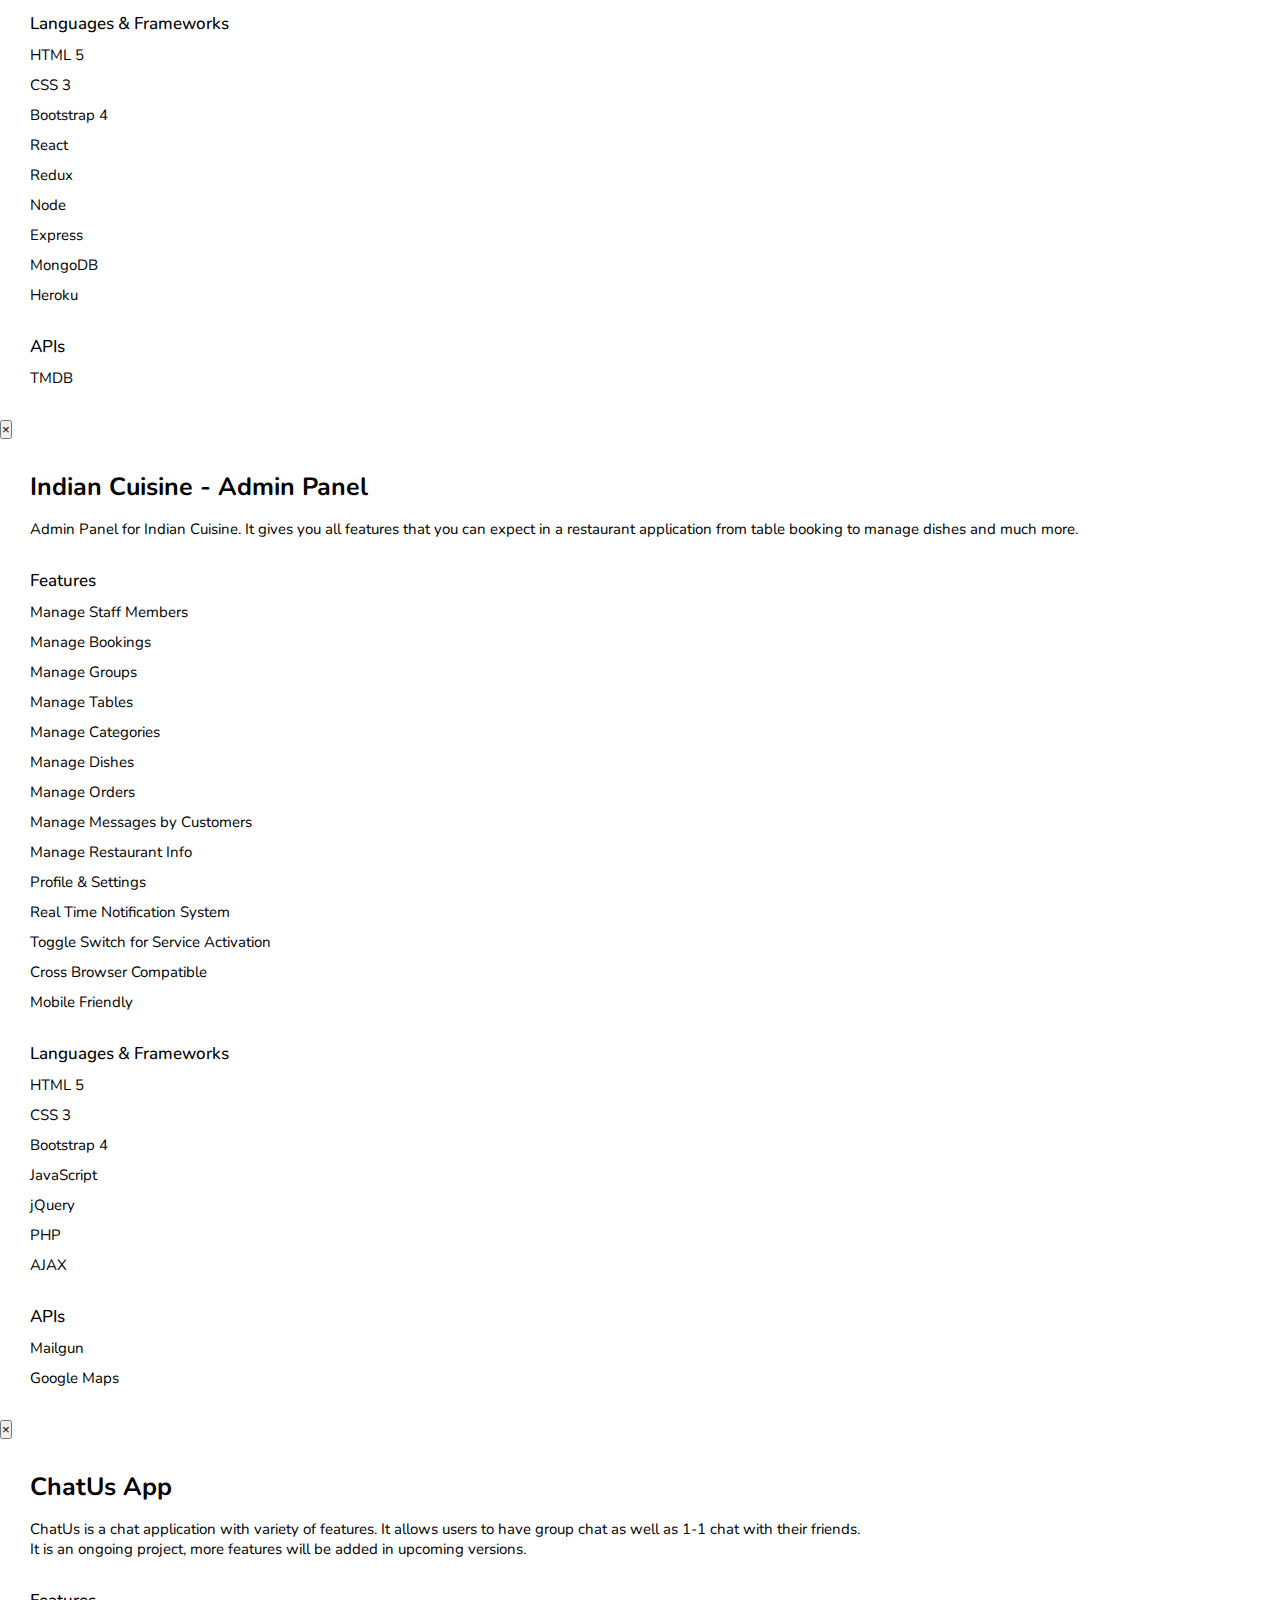
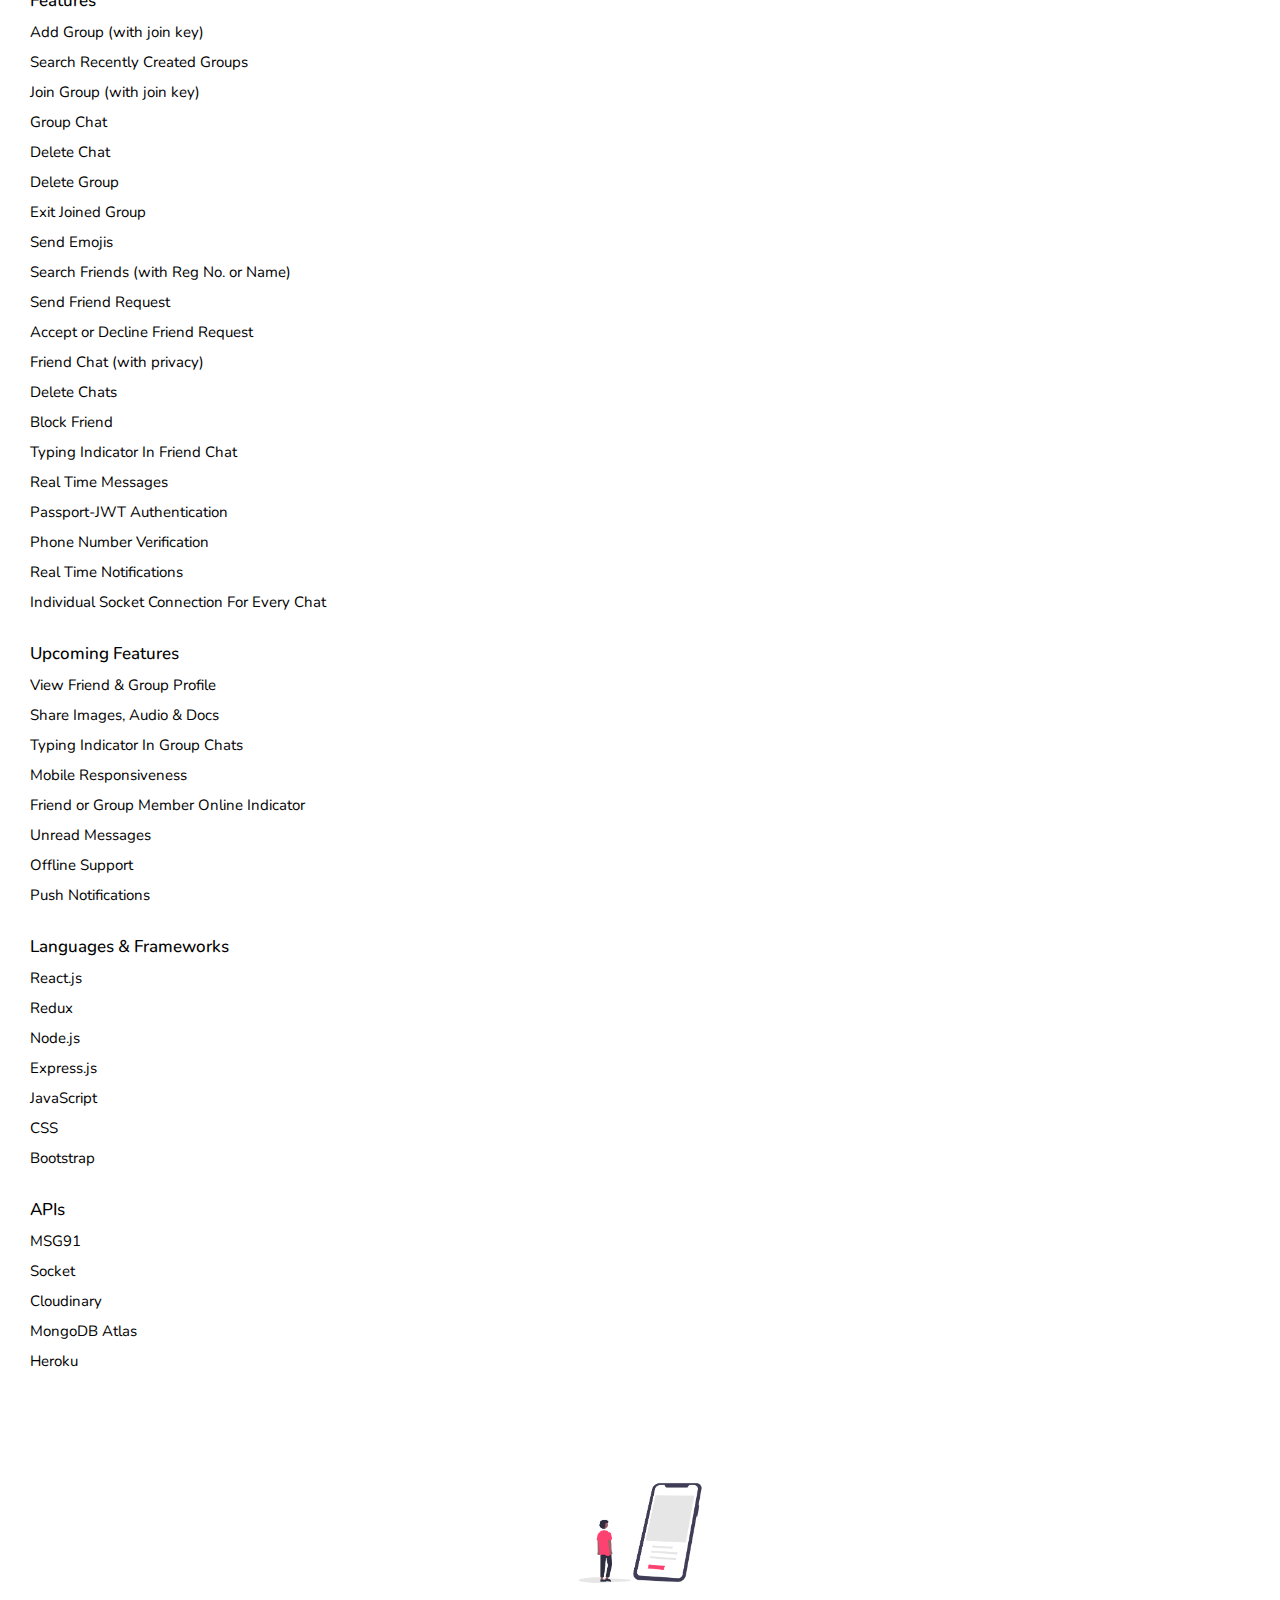
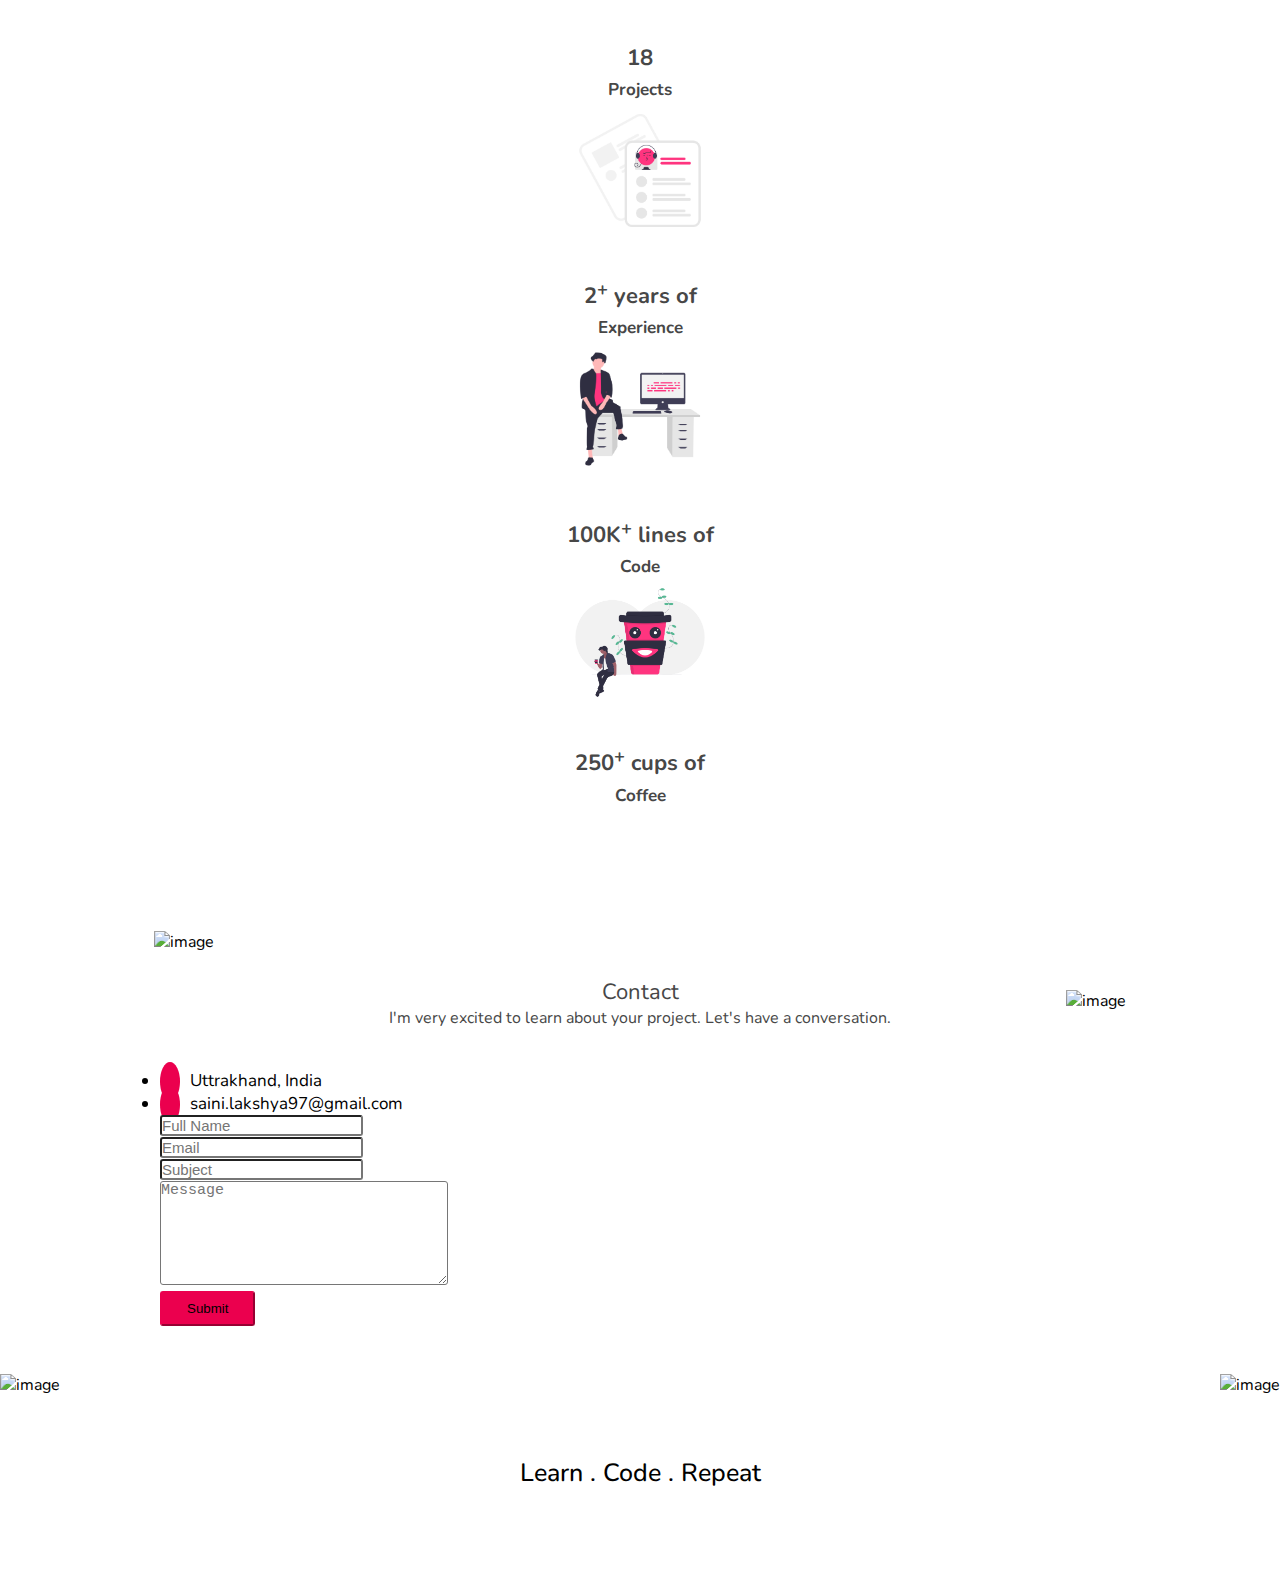
==== commit 245f2359: "preloader changed, contact updated and some minor changes" ====
--- a/index.html
+++ b/index.html
@@ -56,22 +56,7 @@
     <link href="./css/navbar.css" rel="stylesheet" />
     <link href="./css/aos.css" rel="stylesheet" />
     <link href="./css/animate.css" rel="stylesheet" />
-
-    <!--Start of Tawk.to Script-->
-    <script type="text/javascript">
-      var Tawk_API = Tawk_API || {},
-        Tawk_LoadStart = new Date();
-      (function () {
-        var s1 = document.createElement("script"),
-          s0 = document.getElementsByTagName("script")[0];
-        s1.async = true;
-        s1.src = "https://embed.tawk.to/5e8aef4369e9320caac0a33d/default";
-        s1.charset = "UTF-8";
-        s1.setAttribute("crossorigin", "*");
-        s0.parentNode.insertBefore(s1, s0);
-      })();
-    </script>
-    <!--End of Tawk.to Script-->
+    <link href="./css/toastr.css" rel="stylesheet" />
   </head>
   <body>
     <!--------------------------- Preloader ------------------------------->
@@ -213,13 +198,17 @@
               <div class="col-md-8 px-0">
                 <h3 data-aos="fade-in-down" data-aos-delay="300">About me</h3>
                 <p data-aos="fade-in" data-aos-delay="600">
-                  I am a Full Stack Developer having nearly 2 years of experience. With
-                  a strong vision in design analysis and ability to solve
-                  complex problems, I have experienced several frontend &
-                  backend technologies. I have a good sense of design, colors,
-                  usability and can build beautiful and modern interfaces that
-                  people love. I enjoy turning concepts into reality and with
-                  this vision I design and develop a product.
+                  I am a Software Engineer with over 2 years of experience
+                  specialized in Full Stack Development. With a strong vision in
+                  design analysis and ability to solve complex problems, I have
+                  experienced several frontend & backend technologies. I have a
+                  good sense of design, colors, usability and can build
+                  beautiful and modern interfaces that people love. I enjoy
+                  turning concepts into reality and with this vision I design
+                  and develop a product. My passion is to work on projects where
+                  I can make a significant contribution and deliver meaningful
+                  results. I also love to travel and explore new places and
+                  cultures.
                 </p>
                 <a
                   href="#"
@@ -281,6 +270,16 @@
             </button>
           </div>
           <div class="modal-body">
+            <div class="row mx-0 mb-4">
+              <div class="col-md-12 px-0">
+                <ul class="experience">
+                  <li><span class="beginner"></span> Beginner</li>
+                  <li><span class="intermediate"></span> Intermediate</li>
+                  <li><span class="advanced"></span> Advanced</li>
+                  <li><span class="master"></span> Master</li>
+                </ul>
+              </div>
+            </div>
             <div class="row mx-0">
               <div class="col-md-12 px-0">
                 <div>
@@ -288,59 +287,63 @@
                   <h4 class="d-inline">Frontend</h4>
                 </div>
                 <ul class="frontend">
-                  <li class="pl-4">HTML</li>
-                  <li>CSS</li>
-                  <li>TypeScript</li>
-                  <li>JavaScript</li>
-                  <li>jQuery</li>
-                  <li>JSON</li>
-                  <li>Reactjs</li>
+                  <li class="pl-4"><span class="master"></span> HTML</li>
+                  <li><span class="advanced"></span> CSS</li>
+                  <li><span class="intermediate"></span> TypeScript</li>
+                  <li><span class="advanced"></span> JavaScript</li>
+                  <li><span class="master"></span> jQuery</li>
+                  <li><span class="master"></span> JSON</li>
+                  <li><span class="advanced"></span> React</li>
                 </ul>
                 <div>
                   <i class="fas fa-long-arrow-alt-right pr-1"></i>
                   <h4 class="d-inline">CSS Frameworks & Pre-Processors</h4>
                 </div>
                 <ul class="frontend">
-                  <li class="pl-4">Material UI</li>
-                  <li>Boostrap</i>
-                  <li>Tailwind CSS</i>
-                  <li>Sass</i>
+                  <li class="pl-4">
+                    <span class="intermediate"></span> Material UI
+                  </li>
+                  <li><span class="master"></span> Boostrap</li>
+                  <li><span class="advanced"></span> Sass</li>
                 </ul>
                 <div>
                   <i class="fas fa-long-arrow-alt-right pr-1"></i>
                   <h4 class="d-inline">Backend</h4>
                 </div>
                 <ul class="backend">
-                  <li class="pl-4">PHP</li>
-                  <li>Node.js</li>
-                  <li>Nestjs</li>
-                  <li>Python</li>
+                  <li class="pl-4"><span class="advanced"></span> PHP</li>
+                  <li><span class="advanced"></span> Node</li>
+                  <li><span class="beginner"></span> Nest</li>
+                  <li><span class="beginner"></span> Python</li>
+                  <li><span class="beginner"></span> Go</li>
                 </ul>
                 <div>
                   <i class="fas fa-long-arrow-alt-right pr-1"></i>
                   <h4 class="d-inline">Design Tools</h4>
                 </div>
                 <ul class="design-tools">
-                  <li class="pl-4">Adobe Illustrator</li>
-                  <li>Adobe XD</li>
+                  <li class="pl-4">
+                    <span class="intermediate"></span> Adobe Illustrator
+                  </li>
+                  <li><span class="intermediate"></span> Adobe XD</li>
                 </ul>
                 <div>
                   <i class="fas fa-long-arrow-alt-right pr-1"></i>
                   <h4 class="d-inline">Databases</h4>
                 </div>
                 <ul class="databases">
-                  <li class="pl-4">My SQL</li>
-                  <li>Mongo DB</li>
-                  <li>Firebase</li>
-                  <li>PostgreSQL</li>
+                  <li class="pl-4"><span class="advanced"></span> My SQL</li>
+                  <li><span class="advanced"></span> Mongo DB</li>
+                  <li><span class="intermediate"></span> Firebase</li>
+                  <li><span class="intermediate"></span> PostgreSQL</li>
                 </ul>
                 <div>
                   <i class="fas fa-long-arrow-alt-right pr-1"></i>
                   <h4 class="d-inline">Others</h4>
                 </div>
                 <ul class="others mb-0">
-                  <li class="pl-4">Git</li>
-                  <li>Docker</li>
+                  <li class="pl-4"><span class="advanced"></span> Git</li>
+                  <li><span class="beginner"></span> Docker</li>
                 </ul>
               </div>
             </div>
@@ -388,17 +391,17 @@
               <div class="col-md-4">
                 <div class="service-1" data-aos="zoom-in" data-aos-delay="800">
                   <img src="img/service-1.png" alt="image" />
-                  <h3>UI/UX Design</h3>
+                  <h3>UI Design</h3>
                   <p>
-                    Trending UI/UX design for your product to make it much more
+                    Trending UI design for your product to make it much more
                     user friendly and attractive.
                   </p>
                 </div>
               </div>
               <div class="col-md-4">
                 <div class="service-2" data-aos="zoom-in" data-aos-delay="1000">
-                  <img src="img/service-2.png" alt="image" />
-                  <h3>Web Development</h3>
+                  <img src="img/service-3.png" alt="image" />
+                  <h3>App Development</h3>
                   <p>
                     A responsive design and clean backend makes your website
                     easily accessible, regardless of their device.
@@ -407,12 +410,11 @@
               </div>
               <div class="col-md-4">
                 <div class="service-3" data-aos="zoom-in" data-aos-delay="1200">
-                  <img src="img/service-3.png" alt="image" />
+                  <img src="img/service-2.png" alt="image" />
                   <h3>Content Management</h3>
                   <p>
                     Custom content for your product that will enhance your
-                    business value. Easily update content without any code
-                    knowledge.
+                    business value.
                   </p>
                 </div>
               </div>
@@ -607,7 +609,7 @@
                 </div>
               </div>
             </div>
-<!--             <div class="all-projects">
+            <!-- <div class="all-projects">
               <a href="allProjects.html">See all Projects</a>
             </div> -->
           </div>
@@ -909,6 +911,41 @@
       </div>
     </div>
 
+    <!----------------------------- Stats ---------------------------->
+
+    <div class="stats-section" id="stats">
+      <div class="row mx-0">
+        <div class="col-md-3">
+          <div class="stats-1" data-aos="fade-up" data-aos-delay="400">
+            <img src="img/projects.png" alt="projects-img" />
+            <h4>18</h4>
+            <h3>Projects</h3>
+          </div>
+        </div>
+        <div class="col-md-3">
+          <div class="stats-2" data-aos="fade-up" data-aos-delay="800">
+            <img src="img/experience.png" alt="experience-img" />
+            <h4>2<sup>+</sup> years of</h4>
+            <h3>Experience</h3>
+          </div>
+        </div>
+        <div class="col-md-3">
+          <div class="stats-3" data-aos="fade-up" data-aos-delay="1200">
+            <img src="img/code.png" alt="code-img" />
+            <h4>100K<sup>+</sup> lines of</h4>
+            <h3>Code</h3>
+          </div>
+        </div>
+        <div class="col-md-3">
+          <div class="stats-4" data-aos="fade-up" data-aos-delay="1600">
+            <img src="img/coffee.png" alt="coffee-img" />
+            <h4>250<sup>+</sup> cups of</h4>
+            <h3>Coffee</h3>
+          </div>
+        </div>
+      </div>
+    </div>
+
     <!----------------------------- Contact ---------------------------->
 
     <div class="contact-section" id="contact">
@@ -923,32 +960,67 @@
           </div>
           <div class="contact-form" data-aos="fade-in" data-aos-delay="800">
             <div class="row mx-0">
-              <div class="col-md-4">
-                <a
-                  href="https://mail.google.com/mail/?view=cm&fs=1&tf=1&to=saini.lakshya97@gmail.com"
-                  target="_blank"
-                >
-                  <div class="connect-via-gmail">
-                    <img src="./img/gmail.png" alt="gmail-icon" />
-                    <h5>Gmail</h5>
+              <div class="col-md-4 pl-0">
+                <div class="contact-details">
+                  <ul class="list-group">
+                    <li class="list-group-item">
+                      <i class="fa fa-map-marker-alt"></i> Uttrakhand, India
+                    </li>
+                    <li class="list-group-item">
+                      <i class="fa fa-envelope"></i> saini.lakshya97@gmail.com
+                    </li>
+                  </ul>
+                </div>
+              </div>
+              <div class="col-md-8 pr-0">
+                <form method="post">
+                  <div class="form-group">
+                    <input
+                      type="text"
+                      name="name"
+                      id="name"
+                      class="form-control shadow-none"
+                      placeholder="Full Name"
+                    />
                   </div>
-                </a>
-              </div>
-              <div class="col-md-4">
-                <a href="https://t.me/Mr_laksh" target="_blank">
-                  <div class="connect-via-telegram">
-                    <img src="./img/telegram.png" alt="telegram-icon" />
-                    <h5>Telegram</h5>
+                  <div class="form-group">
+                    <input
+                      type="email"
+                      name="email"
+                      id="email"
+                      class="form-control shadow-none"
+                      placeholder="Email"
+                    />
                   </div>
-                </a>
-              </div>
-              <div class="col-md-4">
-                <a href="https://discord.gg/CKp2X2q" target="_blank">
-                  <div class="connect-via-discord">
-                    <img src="./img/discord.png" alt="discord-icon" />
-                    <h5>Discord</h5>
+                  <div class="form-group">
+                    <input
+                      type="text"
+                      name="subject"
+                      id="subject"
+                      class="form-control shadow-none"
+                      placeholder="Subject"
+                    />
                   </div>
-                </a>
+                  <div class="form-group">
+                    <textarea
+                      name="message"
+                      id="message"
+                      cols="30"
+                      rows="6"
+                      class="form-control shadow-none"
+                      placeholder="Message"
+                    ></textarea>
+                  </div>
+                  <div class="form-group">
+                    <button
+                      type="submit"
+                      id="submitForm"
+                      class="btn btn-primary shadow-none"
+                    >
+                      Submit
+                    </button>
+                  </div>
+                </form>
               </div>
             </div>
           </div>
@@ -980,7 +1052,7 @@
       <div class="row mx-0">
         <div class="col-md-12 px-0">
           <h4 class="wow animate fadeInUp" style="animation-delay: 0.6s">
-            Learn, Code, Repeat
+            Learn . Code . Repeat
           </h4>
         </div>
       </div>
@@ -988,11 +1060,6 @@
         <div class="col-md-12 px-0">
           <div class="social-links">
             <ul>
-              <li class="wow animate fadeIn" style="animation-delay: 0.8s">
-                <a target="_blank" href="https://codepen.io/Lakshya27"
-                  ><i class="fab fa-codepen"></i
-                ></a>
-              </li>
               <li class="wow animate fadeIn" style="animation-delay: 0.8s">
                 <a target="_blank" href="https://github.com/Lakshya-Saini/"
                   ><i class="fab fa-github"></i
@@ -1040,6 +1107,11 @@
     ></script>
     <script src="js/aos.js"></script>
     <script src="js/wow.min.js"></script>
+    <script src="js/toastr.js"></script>
+    <script
+      type="text/javascript"
+      src="https://cdn.jsdelivr.net/npm/emailjs-com@3/dist/email.min.js"
+    ></script>
     <script src="js/index.js"></script>
   </body>
 </html>
--- a/css/index.css
+++ b/css/index.css
@@ -106,7 +106,7 @@
   width: 100%;
   height: 100%;
   z-index: 9999;
-  background: url(../img/loader.gif) center no-repeat #fff;
+  background: url(../img/preloader.gif) center no-repeat #fff;
 }
 
 /*---------------------------- scroll bar ------------------------------*/
@@ -170,7 +170,7 @@
   cursor: default;
   height: 100vh;
   text-align: center;
-  padding-top: 17vh;
+  padding-top: 19vh;
 }
 
 .hero-text {
@@ -209,7 +209,7 @@
   color: #ffffff;
   background: #eb004e;
   padding: 10px 25px 11px 25px;
-  border-radius: 5px;
+  border-radius: 25px;
   margin-right: 20px;
   transition: 0.5s;
 }
@@ -226,7 +226,7 @@
   border: 1px solid #41516a;
   background: transparent;
   padding: 10px 25px 11px 25px;
-  border-radius: 5px;
+  border-radius: 25px;
   margin-right: 20px;
   transition: 0.5s;
 }
@@ -657,7 +657,7 @@
   color: #ffffff;
   background: #eb004e;
   padding: 9px 25px 10px 25px;
-  border-radius: 3px;
+  border-radius: 25px;
   margin-left: 45px;
   transition: 0.5s;
 }
@@ -1339,7 +1339,7 @@
   border: 1px solid #eb004e;
   background: #eb004e;
   padding: 10px 25px 11px 25px;
-  border-radius: 4px;
+  border-radius: 25px;
   color: #fff;
   text-decoration: none;
   transition: all ease-in-out 0.2s;
@@ -1403,6 +1403,42 @@
   width: 50%;
 }
 
+/*------------------------ Stats --------------------*/
+
+.stats-section {
+  padding: 70px 160px 100px 160px;
+  position: relative;
+  color: #474747;
+  text-align: center;
+}
+
+.stats-1 img,
+.stats-2 img,
+.stats-3 img,
+.stats-4 img {
+  width: 160px;
+}
+
+.stats-1 h4,
+.stats-2 h4,
+.stats-3 h4,
+.stats-4 h4 {
+  font-size: 22px;
+  padding-top: 30px;
+}
+
+.stats-1 h3,
+.stats-2 h3,
+.stats-3 h3,
+.stats-4 h3 {
+  font-size: 17px;
+  padding-top: 5px;
+}
+
+.stats-1 h4 {
+  padding-top: 42px;
+}
+
 /*------------------------ Contact Section --------------------*/
 
 .contact-section {
@@ -1426,61 +1462,45 @@
   font-weight: 400;
 }
 
-.contact-form a {
-  text-decoration: none;
-  cursor: pointer;
-}
-
-.contact-form a:hover > .connect-via-gmail,
-.contact-form a:hover > .connect-via-telegram,
-.contact-form a:hover > .connect-via-discord {
+.contact-form {
+  padding-top: 40px;
+}
+
+.contact-form .contact-details .list-group-item {
   border: none;
-  box-shadow: 2px 3px 15px rgba(0, 0, 0, 0.1), 2px 3px 15px rgba(0, 0, 0, 0.1);
-}
-
-.contact-form a:hover > .connect-via-gmail h5,
-.contact-form a:hover > .connect-via-telegram h5,
-.contact-form a:hover > .connect-via-discord h5 {
-  color: rgba(0, 0, 0, 0.9);
-}
-
-.contact-form .connect-via-gmail,
-.contact-form .connect-via-telegram,
-.contact-form .connect-via-discord {
-  margin-top: 25px;
-  box-shadow: 2px 3px 7px rgba(0, 0, 0, 0.1), 2px 3px 7px rgba(0, 0, 0, 0.1);
-  padding: 20px 25px;
-  border-radius: 4px;
-  text-align: center;
-  transition: all ease-in-out 0.4s;
-}
-
-.contact-form .connect-via-gmail img,
-.contact-form .connect-via-telegram img,
-.contact-form .connect-via-discord img {
-  width: 80px;
-  opacity: 0.9;
-}
-
-.contact-form .connect-via-gmail h5,
-.contact-form .connect-via-telegram h5,
-.contact-form .connect-via-discord h5 {
+  font-size: 17px;
+}
+
+.contact-form .contact-details .list-group-item i {
+  margin-right: 10px;
+  font-size: 14px;
+  color: #fff;
+  background-color: #eb004e;
+  padding: 10px;
+  border-radius: 50%;
+}
+
+.contact-form form .form-group .form-control {
+  border-radius: 3px;
   font-size: 15px;
-  font-weight: 400;
-  padding-top: 20px;
-  color: rgba(0, 0, 0, 0.6);
-  transition: all ease-in-out 0.3s;
-}
-
-.contact-image img {
-  width: 100%;
+}
+
+.contact-form form .form-group .form-control:focus {
+  border-color: #eb004e;
+}
+
+.contact-form form .form-group button {
+  background-color: #eb004e;
+  border-color: #eb004e;
+  padding: 8px 25px;
+  border-radius: 3px;
 }
 
 /*---------------------- Contact Assets ----------------------*/
 
 .contact-1 {
   position: absolute;
-  top: 17%;
+  top: 5%;
   left: 12%;
 }
 
@@ -1490,7 +1510,7 @@
 
 .contact-2 {
   position: absolute;
-  top: 5%;
+  top: 17%;
   right: 12%;
 }
 
@@ -1634,6 +1654,40 @@
   font-size: 17px;
 }
 
+ul.experience {
+  display: inline;
+  font-size: 14px;
+}
+
+ul.experience li {
+  display: inline;
+  padding-right: 20px;
+}
+
+ul li span {
+  width: 10px;
+  height: 10px;
+  border-radius: 50%;
+  display: inline-block;
+  margin-right: 5px;
+}
+
+ul li span.beginner {
+  background-color: #29c231;
+}
+
+ul li span.intermediate {
+  background-color: #dfad08;
+}
+
+ul li span.advanced {
+  background-color: #b44200;
+}
+
+ul li span.master {
+  background-color: #080808;
+}
+
 /* ----------------- Modals ----------------- */
 
 #ambithModal .modal-content,
@@ -1696,6 +1750,295 @@
 
 @media (min-width: 1400px) {
   .hero-text h3 {
+    font-size: 2.5vw;
+  }
+
+  .hero-text h1 {
+    font-size: 4.5vw;
+  }
+
+  .hero-text p {
+    font-size: 1.4vw;
+  }
+
+  .hero-text a.talk {
+    font-size: 1.1vw;
+    padding: 0.7vw 2vw;
+  }
+
+  .hero-text a.hire {
+    font-size: 1.1vw;
+    padding: 0.6vw 2vw;
+  }
+
+  .hero-1 img {
+    width: 7vw;
+  }
+
+  .hero-2 img {
+    width: 3vw;
+  }
+
+  .hero-3 img {
+    width: 6vw;
+  }
+
+  .hero-4 img {
+    width: 3vw;
+  }
+
+  .hero-5 img {
+    width: 6vw;
+  }
+
+  .hero-6 img {
+    width: 6vw;
+  }
+
+  .hero-7 img {
+    width: 13vw;
+  }
+
+  .icon-scroll {
+    width: 2vw;
+    height: 3.5vw;
+  }
+
+  .icon-scroll:before {
+    width: 0.5vw;
+    height: 0.5vw;
+    margin-left: 0.65vw;
+  }
+
+  .navbar {
+    height: 4.5vw !important;
+  }
+
+  .logo h3 {
+    font-size: 2vw;
+  }
+
+  .links ul li a {
+    font-size: 1.2vw;
+  }
+
+  .about-section {
+    padding-top: 7vw;
+    padding-bottom: 2vw;
+  }
+
+  .about-7 img {
+    width: 4vw;
+  }
+
+  .about-6 img {
+    width: 5vw;
+  }
+
+  .about-3 img {
+    width: 3vw;
+  }
+
+  .about-4 img {
+    width: 2vw;
+  }
+
+  .about-5 img {
+    width: 1.5vw;
+  }
+
+  .about-content h3 {
+    font-size: 1.7vw;
+    padding-left: 4vw;
+  }
+
+  .about-content p {
+    font-size: 1.2vw;
+    padding-left: 4vw;
+  }
+
+  .about-content a {
+    font-size: 1.1vw;
+    padding: 0.6vw 2vw;
+    margin-left: 4vw;
+  }
+
+  .connect-text h3 {
+    font-size: 1.7vw;
+    padding-bottom: 3vw;
+  }
+
+  .connect-text a {
+    font-size: 1vw;
+    padding: 0.5vw 1.5vw;
+    border-radius: 10vw;
+  }
+
+  .service-section {
+    padding-top: 5vw;
+  }
+
+  .service-text h5 {
+    font-size: 1.6vw;
+  }
+
+  .service-text p {
+    font-size: 1.1vw;
+  }
+
+  .service-1 {
+    height: 23vw !important;
+  }
+
+  .service-1 img {
+    width: 8.5vw !important;
+    height: 7.6vw !important;
+  }
+
+  .service-1 h3 {
+    font-size: 1.2vw !important;
+  }
+
+  .service-1 p {
+    font-size: 1vw !important;
+  }
+
+  .service-2 {
+    height: 23vw !important;
+  }
+
+  .service-2 img {
+    width: 11.5vw !important;
+    height: 7.6vw !important;
+  }
+
+  .service-2 p {
+    font-size: 1vw !important;
+  }
+
+  .service-2 h3 {
+    font-size: 1.2vw !important;
+  }
+
+  .service-3 {
+    height: 23vw !important;
+  }
+
+  .service-3 img {
+    width: 11.5vw !important;
+    height: 7.6vw !important;
+  }
+
+  .service-3 h3 {
+    font-size: 1.2vw !important;
+  }
+
+  .service-3 p {
+    font-size: 1vw !important;
+  }
+
+  .service-6 img {
+    width: 100vw;
+  }
+
+  .service-4 img {
+    width: 2vw;
+  }
+
+  .service-5 img {
+    width: 2vw;
+  }
+
+  .projects-section {
+    margin-top: 13vw !important;
+    padding-top: 5vw !important;
+  }
+
+  .portfolio-4 img {
+    width: 2vw;
+  }
+
+  .portfolio-5 img {
+    width: 2vw;
+  }
+
+  .projects-text h5 {
+    font-size: 1.5vw !important;
+  }
+
+  .projects-text p {
+    font-size: 1.1vw !important;
+  }
+
+  .projects-content h3 {
+    font-size: 1.2vw;
+  }
+
+  .projects-content p {
+    font-size: 1vw;
+  }
+
+  .projects-content a {
+    font-size: 0.9vw;
+    padding: 0.5vw 1.8vw;
+  }
+
+  .contact-1 img,
+  .contact-2 img {
+    width: 1.7vw;
+  }
+
+  .contact-content h3 {
+    font-size: 1.5vw;
+  }
+
+  .contact-content p {
+    font-size: 1.1vw;
+    padding-top: 1vw;
+  }
+
+  .icon {
+    padding: 1vw 0.8vw;
+    font-size: 1vw;
+  }
+
+  .contact-3 img,
+  .contact-4 img {
+    width: 2.5vw;
+  }
+
+  .contact-form .connect-via-gmail img,
+  .contact-form .connect-via-telegram img,
+  .contact-form .connect-via-discord img {
+    width: 4vw;
+  }
+
+  .contact-form .connect-via-gmail h5,
+  .contact-form .connect-via-telegram h5,
+  .contact-form .connect-via-discord h5 {
+    font-size: 1.1vw;
+  }
+
+  footer h4 {
+    font-size: 1.4vw !important;
+  }
+
+  footer li a .fab {
+    font-size: 1vw;
+    padding-top: 1.5vw;
+  }
+
+  footer ul li a {
+    padding-left: 2vw;
+  }
+
+  footer ul li:nth-child(1) a {
+    padding-left: 0;
+  }
+}
+
+@media (max-width: 1200px) {
+  .hero-text h3 {
     font-size: 3vw;
   }
 
@@ -1756,16 +2099,12 @@
     margin-left: 1.1vw;
   }
 
-  .navbar {
-    height: 4.5vw !important;
-  }
-
   .logo h3 {
     font-size: 2.2vw;
   }
 
   .links ul li a {
-    font-size: 1.2vw;
+    font-size: 1.3vw;
   }
 
   .about-section {
@@ -1799,7 +2138,7 @@
   }
 
   .about-content p {
-    font-size: 1.3vw;
+    font-size: 1.4vw;
     padding-left: 4vw;
   }
 
@@ -1811,291 +2150,6 @@
 
   .connect-text h3 {
     font-size: 2vw;
-    padding-bottom: 3vw;
-  }
-
-  .connect-text a {
-    font-size: 1.2vw;
-    padding: 0.8vw 2vw;
-    border-radius: 10vw;
-  }
-
-  .service-section {
-    padding-top: 5vw;
-  }
-
-  .service-text h5 {
-    font-size: 1.8vw;
-  }
-
-  .service-text p {
-    font-size: 1.3vw;
-  }
-
-  .service-1 {
-    height: 24vw !important;
-  }
-
-  .service-1 img {
-    width: 8.5vw !important;
-    height: 7.6vw !important;
-  }
-
-  .service-1 h3 {
-    font-size: 1.3vw !important;
-  }
-
-  .service-1 p {
-    font-size: 1.1vw !important;
-  }
-
-  .service-2 {
-    height: 24vw !important;
-  }
-
-  .service-2 img {
-    width: 11.5vw !important;
-    height: 7.6vw !important;
-  }
-
-  .service-2 p {
-    font-size: 1.1vw !important;
-  }
-
-  .service-2 h3 {
-    font-size: 1.3vw !important;
-  }
-
-  .service-3 {
-    height: 24vw !important;
-  }
-
-  .service-3 img {
-    width: 11.5vw !important;
-    height: 7.6vw !important;
-  }
-
-  .service-3 h3 {
-    font-size: 1.3vw !important;
-  }
-
-  .service-3 p {
-    font-size: 1.1vw !important;
-  }
-
-  .service-6 img {
-    width: 100vw;
-  }
-
-  .service-4 img {
-    width: 2vw;
-  }
-
-  .service-5 img {
-    width: 2vw;
-  }
-
-  .projects-section {
-    margin-top: 13vw !important;
-    padding-top: 5vw !important;
-  }
-
-  .portfolio-4 img {
-    width: 2vw;
-  }
-
-  .portfolio-5 img {
-    width: 2vw;
-  }
-
-  .projects-text h5 {
-    font-size: 1.6vw !important;
-  }
-
-  .projects-text p {
-    font-size: 1.2vw !important;
-  }
-
-  .projects-content h3 {
-    font-size: 1.6vw;
-  }
-
-  .projects-content p {
-    font-size: 1.2vw;
-  }
-
-  .projects-content a {
-    font-size: 1.2vw;
-    padding: 0.8vw 2vw;
-  }
-
-  .contact-1 img,
-  .contact-2 img {
-    width: 2vw;
-  }
-
-  .contact-content h3 {
-    font-size: 1.8vw;
-  }
-
-  .contact-content p {
-    font-size: 1.2vw;
-    padding-top: 1vw;
-  }
-
-  .icon {
-    padding: 1vw 0.8vw;
-    font-size: 1vw;
-  }
-
-  .contact-3 img,
-  .contact-4 img {
-    width: 3vw;
-  }
-
-  .contact-form .connect-via-gmail img,
-  .contact-form .connect-via-telegram img,
-  .contact-form .connect-via-discord img {
-    width: 5vw;
-  }
-
-  .contact-form .connect-via-gmail h5,
-  .contact-form .connect-via-telegram h5,
-  .contact-form .connect-via-discord h5 {
-    font-size: 1.05vw;
-  }
-
-  footer h4 {
-    font-size: 1.9vw !important;
-  }
-
-  footer li a .fab {
-    font-size: 2vw;
-    padding-top: 1.5vw;
-  }
-
-  footer ul li a {
-    padding-left: 2vw;
-  }
-
-  footer ul li:nth-child(1) a {
-    padding-left: 0;
-  }
-}
-
-@media (max-width: 1200px) {
-  .hero-text h3 {
-    font-size: 3vw;
-  }
-
-  .hero-text h1 {
-    font-size: 5vw;
-  }
-
-  .hero-text p {
-    font-size: 2vw;
-  }
-
-  .hero-text a.talk {
-    font-size: 1.5vw;
-    padding: 0.9vw 2vw;
-  }
-
-  .hero-text a.hire {
-    font-size: 1.5vw;
-    padding: 0.9vw 2vw;
-  }
-
-  .hero-1 img {
-    width: 8vw;
-  }
-
-  .hero-2 img {
-    width: 4vw;
-  }
-
-  .hero-3 img {
-    width: 7vw;
-  }
-
-  .hero-4 img {
-    width: 4vw;
-  }
-
-  .hero-5 img {
-    width: 7vw;
-  }
-
-  .hero-6 img {
-    width: 7vw;
-  }
-
-  .hero-7 img {
-    width: 14vw;
-  }
-
-  .icon-scroll {
-    width: 3vw;
-    height: 5vw;
-  }
-
-  .icon-scroll:before {
-    width: 0.5vw;
-    height: 0.5vw;
-    margin-left: 1.1vw;
-  }
-
-  .logo h3 {
-    font-size: 2.2vw;
-  }
-
-  .links ul li a {
-    font-size: 1.3vw;
-  }
-
-  .about-section {
-    padding-top: 7vw;
-    padding-bottom: 2vw;
-  }
-
-  .about-7 img {
-    width: 5vw;
-  }
-
-  .about-6 img {
-    width: 6vw;
-  }
-
-  .about-3 img {
-    width: 3.5vw;
-  }
-
-  .about-4 img {
-    width: 2.5vw;
-  }
-
-  .about-5 img {
-    width: 1.5vw;
-  }
-
-  .about-content h3 {
-    font-size: 2vw;
-    padding-left: 4vw;
-  }
-
-  .about-content p {
-    font-size: 1.4vw;
-    padding-left: 4vw;
-  }
-
-  .about-content a {
-    font-size: 1.3vw;
-    padding: 0.9vw 2vw;
-    margin-left: 4vw;
-  }
-
-  .connect-text h3 {
-    font-size: 2vw;
     padding-bottom: 2vw;
   }
 
@@ -2216,6 +2270,32 @@
   .projects-content a {
     font-size: 1.3vw;
     padding: 1.2vw 3vw;
+  }
+
+  .stats-section {
+    padding-left: 80px;
+    padding-right: 80px;
+  }
+
+  .stats-1 img,
+  .stats-2 img,
+  .stats-3 img,
+  .stats-4 img {
+    width: 130px;
+  }
+
+  .stats-1 h4,
+  .stats-2 h4,
+  .stats-3 h4,
+  .stats-4 h4 {
+    font-size: 20px;
+  }
+
+  .stats-1 h3,
+  .stats-2 h3,
+  .stats-3 h3,
+  .stats-4 h3 {
+    font-size: 17px;
   }
 
   .contact-1 img,
@@ -2557,6 +2637,23 @@
     margin-left: 7%;
   }
 
+  .stats-section .col-md-3 {
+    flex: 0 0 50%;
+    max-width: 50%;
+  }
+
+  .stats-3,
+  .stats-4 {
+    margin-top: 50px;
+  }
+
+  .stats-1 h3,
+  .stats-2 h3,
+  .stats-3 h3,
+  .stats-4 h3 {
+    font-size: 16px;
+  }
+
   .contact-content h3 {
     font-size: 21px;
   }
@@ -2855,6 +2952,36 @@
     flex: 0 0 85%;
   }
 
+  .stats-section {
+    padding-left: 20px;
+    padding-right: 20px;
+  }
+
+  .stats-section .col-md-3 {
+    flex: 0 0 100%;
+    max-width: 100%;
+  }
+
+  .stats-2,
+  .stats-3,
+  .stats-4 {
+    margin-top: 40px;
+  }
+
+  .stats-1 h4,
+  .stats-2 h4,
+  .stats-3 h4,
+  .stats-4 h4 {
+    font-size: 18px;
+  }
+
+  .stats-1 h3,
+  .stats-2 h3,
+  .stats-3 h3,
+  .stats-4 h3 {
+    font-size: 16px;
+  }
+
   .contact-3 img {
     width: 33%;
   }
--- a/css/toastr.css
+++ b/css/toastr.css
@@ -0,0 +1,200 @@
+.toast-title {
+  font-weight: bold;
+}
+.toast-message {
+  -ms-word-wrap: break-word;
+  word-wrap: break-word;
+}
+.toast-message a,
+.toast-message label {
+  color: #ffffff;
+}
+.toast-message a:hover {
+  color: #cccccc;
+  text-decoration: none;
+}
+.toast-close-button {
+  position: relative;
+  right: -0.3em;
+  top: -0.3em;
+  float: right;
+  font-size: 20px;
+  font-weight: bold;
+  color: #ffffff;
+  -webkit-text-shadow: 0 1px 0 #ffffff;
+  text-shadow: 0 1px 0 #ffffff;
+  opacity: 0.8;
+  -ms-filter: progid:DXImageTransform.Microsoft.Alpha(Opacity=80);
+  filter: alpha(opacity=80);
+}
+.toast-close-button:hover,
+.toast-close-button:focus {
+  color: #000000;
+  text-decoration: none;
+  cursor: pointer;
+  opacity: 0.4;
+  -ms-filter: progid:DXImageTransform.Microsoft.Alpha(Opacity=40);
+  filter: alpha(opacity=40);
+}
+/*Additional properties for button version
+   iOS requires the button element instead of an anchor tag.
+   If you want the anchor version, it requires `href="#"`.*/
+button.toast-close-button {
+  padding: 0;
+  cursor: pointer;
+  background: transparent;
+  border: 0;
+  -webkit-appearance: none;
+}
+.toast-top-center {
+  top: 0;
+  right: 0;
+  width: 100%;
+}
+.toast-bottom-center {
+  bottom: 0;
+  right: 0;
+  width: 100%;
+}
+.toast-top-full-width {
+  top: 0;
+  right: 0;
+  width: 100%;
+}
+.toast-bottom-full-width {
+  bottom: 0;
+  right: 0;
+  width: 100%;
+}
+.toast-top-left {
+  top: 12px;
+  left: 12px;
+}
+.toast-top-right {
+  top: 80px;
+  right: 12px;
+}
+.toast-bottom-right {
+  right: 12px;
+  bottom: 12px;
+}
+.toast-bottom-left {
+  bottom: 12px;
+  left: 12px;
+}
+#toast-container {
+  position: fixed;
+  z-index: 999999;
+  /*overrides*/
+}
+#toast-container * {
+  -moz-box-sizing: border-box;
+  -webkit-box-sizing: border-box;
+  box-sizing: border-box;
+}
+#toast-container > div {
+  position: relative;
+  overflow: hidden;
+  margin: 0 0 6px;
+  padding: 15px 15px 15px 50px;
+  width: 300px;
+  -moz-border-radius: 3px 3px 3px 3px;
+  -webkit-border-radius: 3px 3px 3px 3px;
+  border-radius: 3px 3px 3px 3px;
+  background-position: 15px center;
+  background-repeat: no-repeat;
+  -moz-box-shadow: 0 0 12px #999999;
+  -webkit-box-shadow: 0 0 12px #999999;
+  box-shadow: 0 0 12px #999999;
+  color: #ffffff;
+  opacity: 0.8;
+  -ms-filter: progid:DXImageTransform.Microsoft.Alpha(Opacity=80);
+  filter: alpha(opacity=80);
+}
+#toast-container > div:hover {
+  -moz-box-shadow: 0 0 12px #000000;
+  -webkit-box-shadow: 0 0 12px #000000;
+  box-shadow: 0 0 12px #000000;
+  opacity: 1;
+  -ms-filter: progid:DXImageTransform.Microsoft.Alpha(Opacity=100);
+  filter: alpha(opacity=100);
+  cursor: pointer;
+}
+#toast-container > .toast-info {
+  background-image: url("[data-uri]") !important;
+}
+#toast-container > .toast-error {
+  background-image: url("[data-uri]") !important;
+}
+#toast-container > .toast-success {
+  background-image: url("[data-uri]") !important;
+}
+#toast-container > .toast-warning {
+  background-image: url("[data-uri]") !important;
+}
+#toast-container.toast-top-center > div,
+#toast-container.toast-bottom-center > div {
+  width: 300px;
+  margin-left: auto;
+  margin-right: auto;
+}
+#toast-container.toast-top-full-width > div,
+#toast-container.toast-bottom-full-width > div {
+  width: 96%;
+  margin-left: auto;
+  margin-right: auto;
+}
+.toast {
+  background-color: #2a2a2a;
+}
+.toast-success {
+  background-color: #0a860a;
+}
+.toast-error {
+  background-color: #9c1811;
+}
+.toast-info {
+  background-color: #1a7d9b;
+}
+.toast-warning {
+  background-color: #c07102;
+}
+
+.toast-progress {
+  position: absolute;
+  left: 0;
+  bottom: 0;
+  height: 4px;
+  background-color: #000000;
+  opacity: 0.4;
+  -ms-filter: progid:DXImageTransform.Microsoft.Alpha(Opacity=40);
+  filter: alpha(opacity=40);
+}
+
+/*Responsive Design*/
+@media all and (max-width: 240px) {
+  #toast-container > div {
+    padding: 8px 8px 8px 50px;
+    width: 11em;
+  }
+  #toast-container .toast-close-button {
+    right: -0.2em;
+    top: -0.2em;
+  }
+}
+@media all and (min-width: 241px) and (max-width: 480px) {
+  #toast-container > div {
+    padding: 8px 8px 8px 50px;
+    width: 18em;
+  }
+  #toast-container .toast-close-button {
+    right: -0.2em;
+    top: -0.2em;
+  }
+}
+@media all and (min-width: 481px) and (max-width: 768px) {
+  #toast-container > div {
+    padding: 15px 15px 15px 50px;
+    width: 25em;
+  }
+}
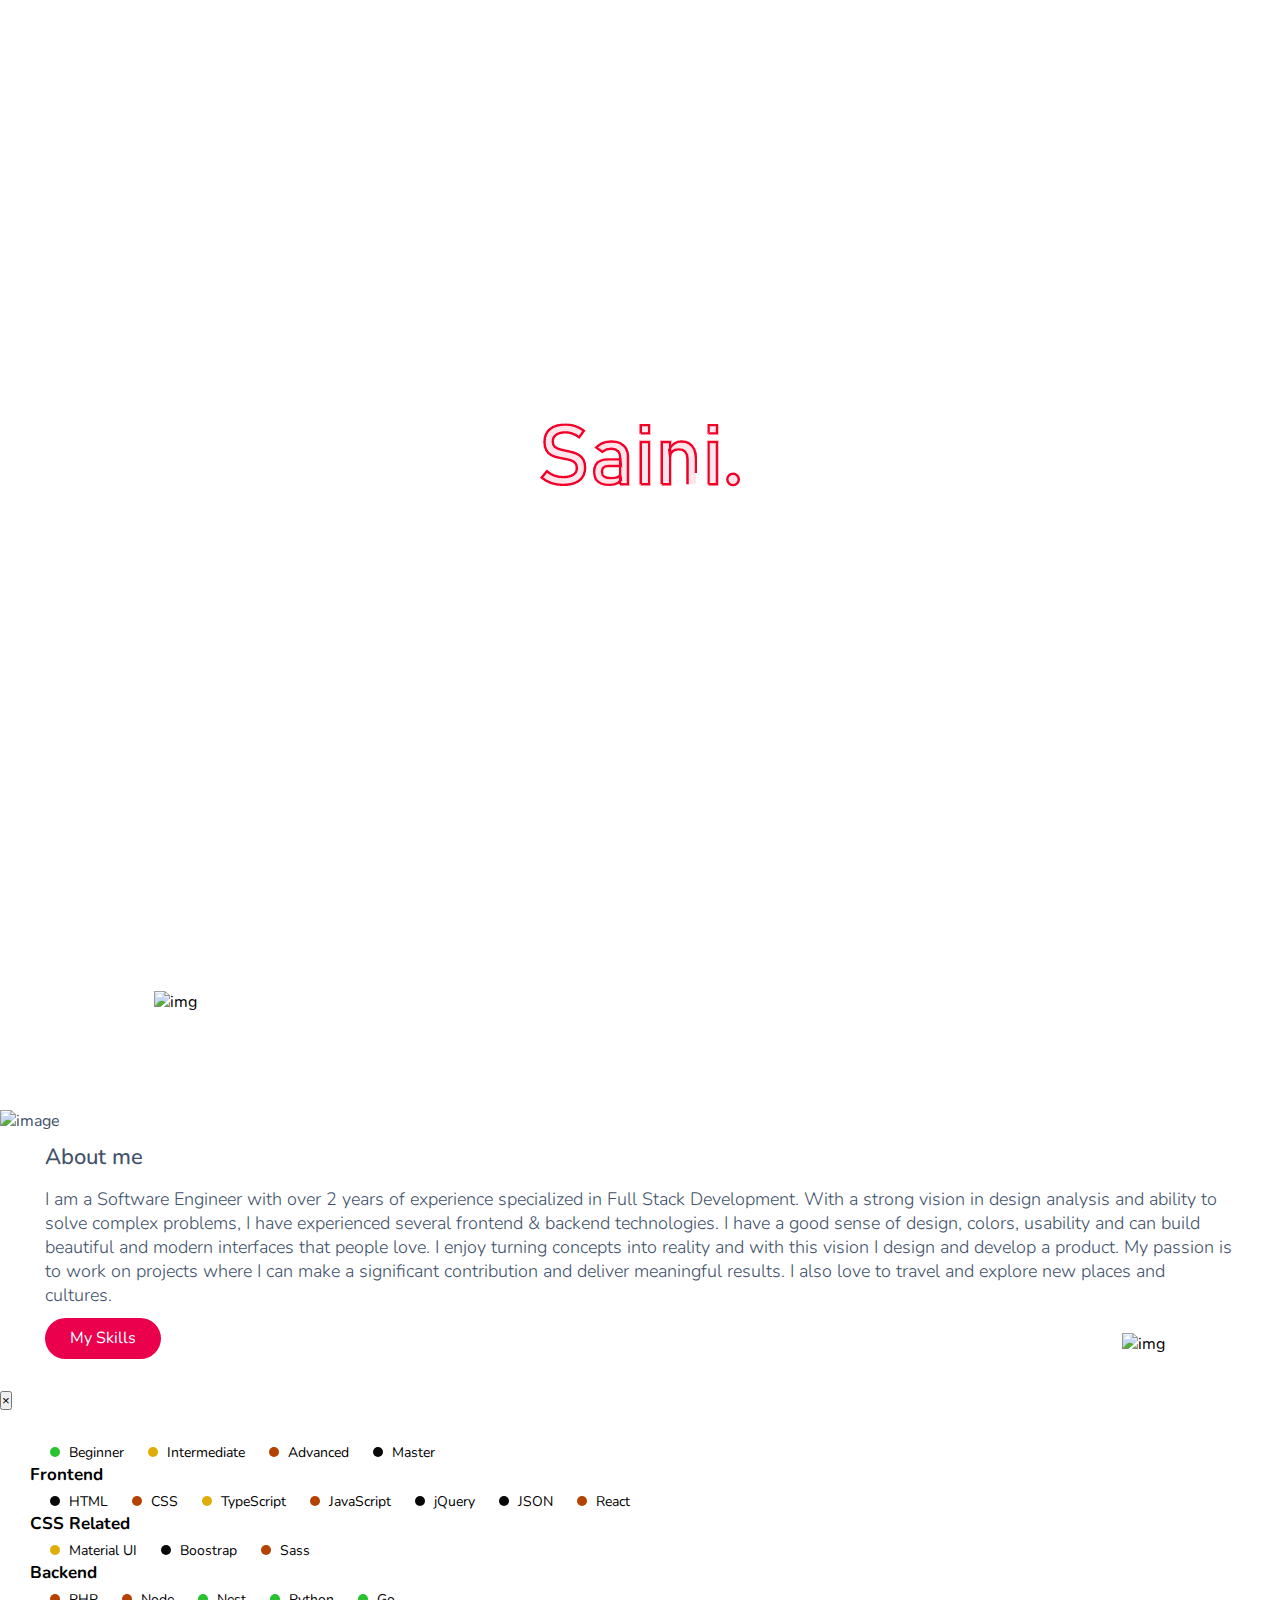
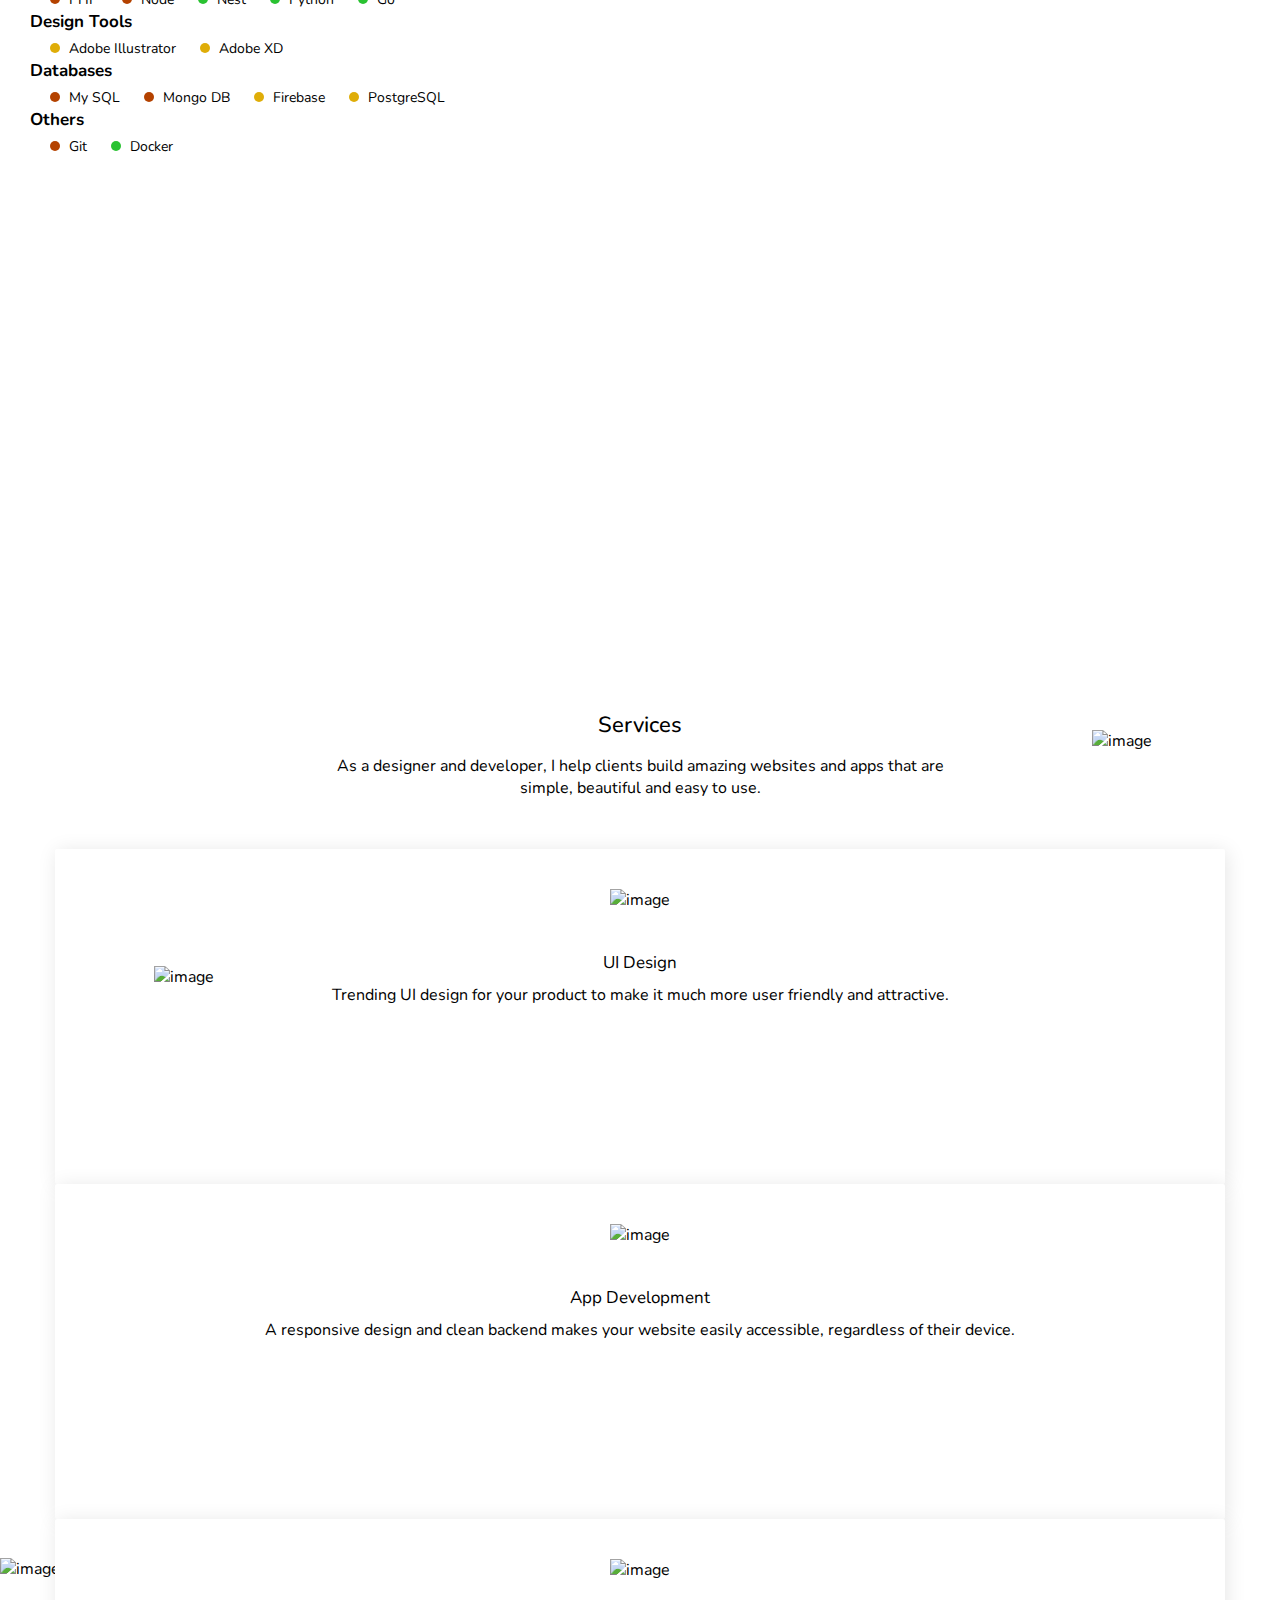
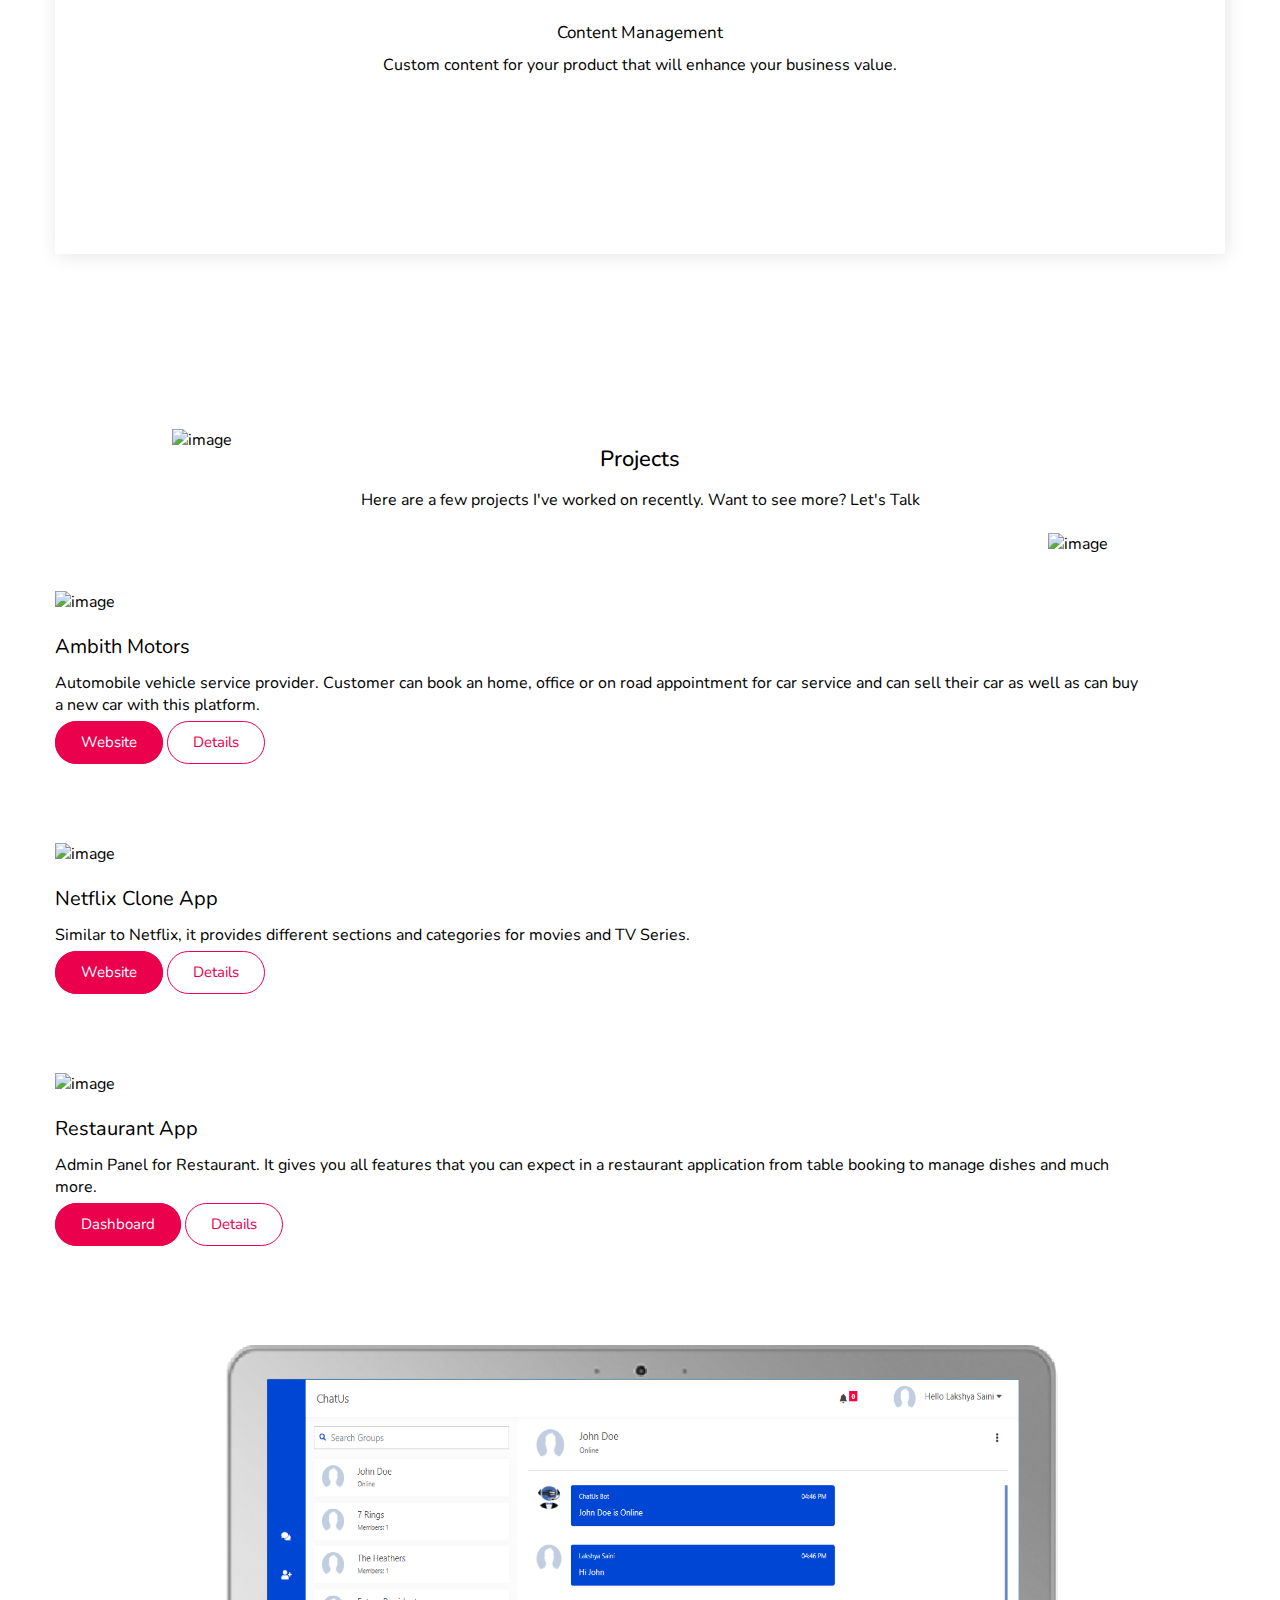
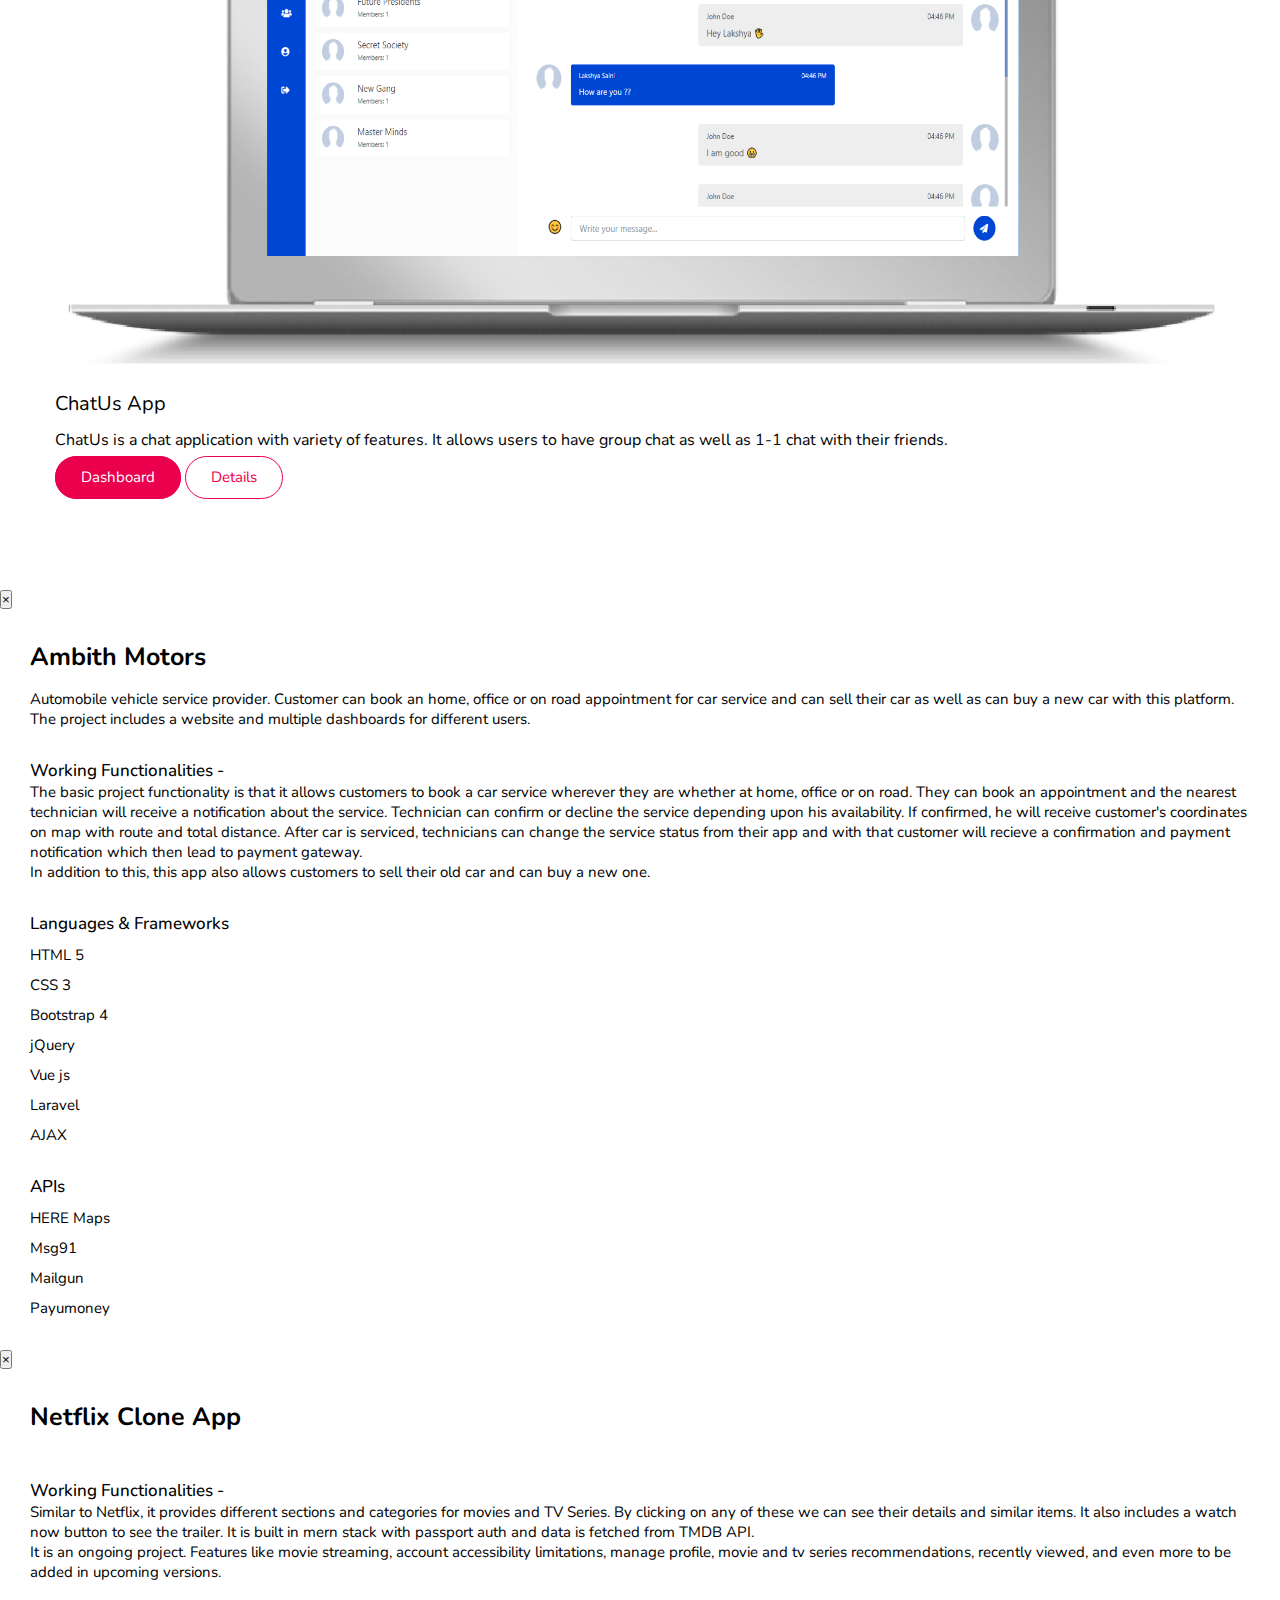
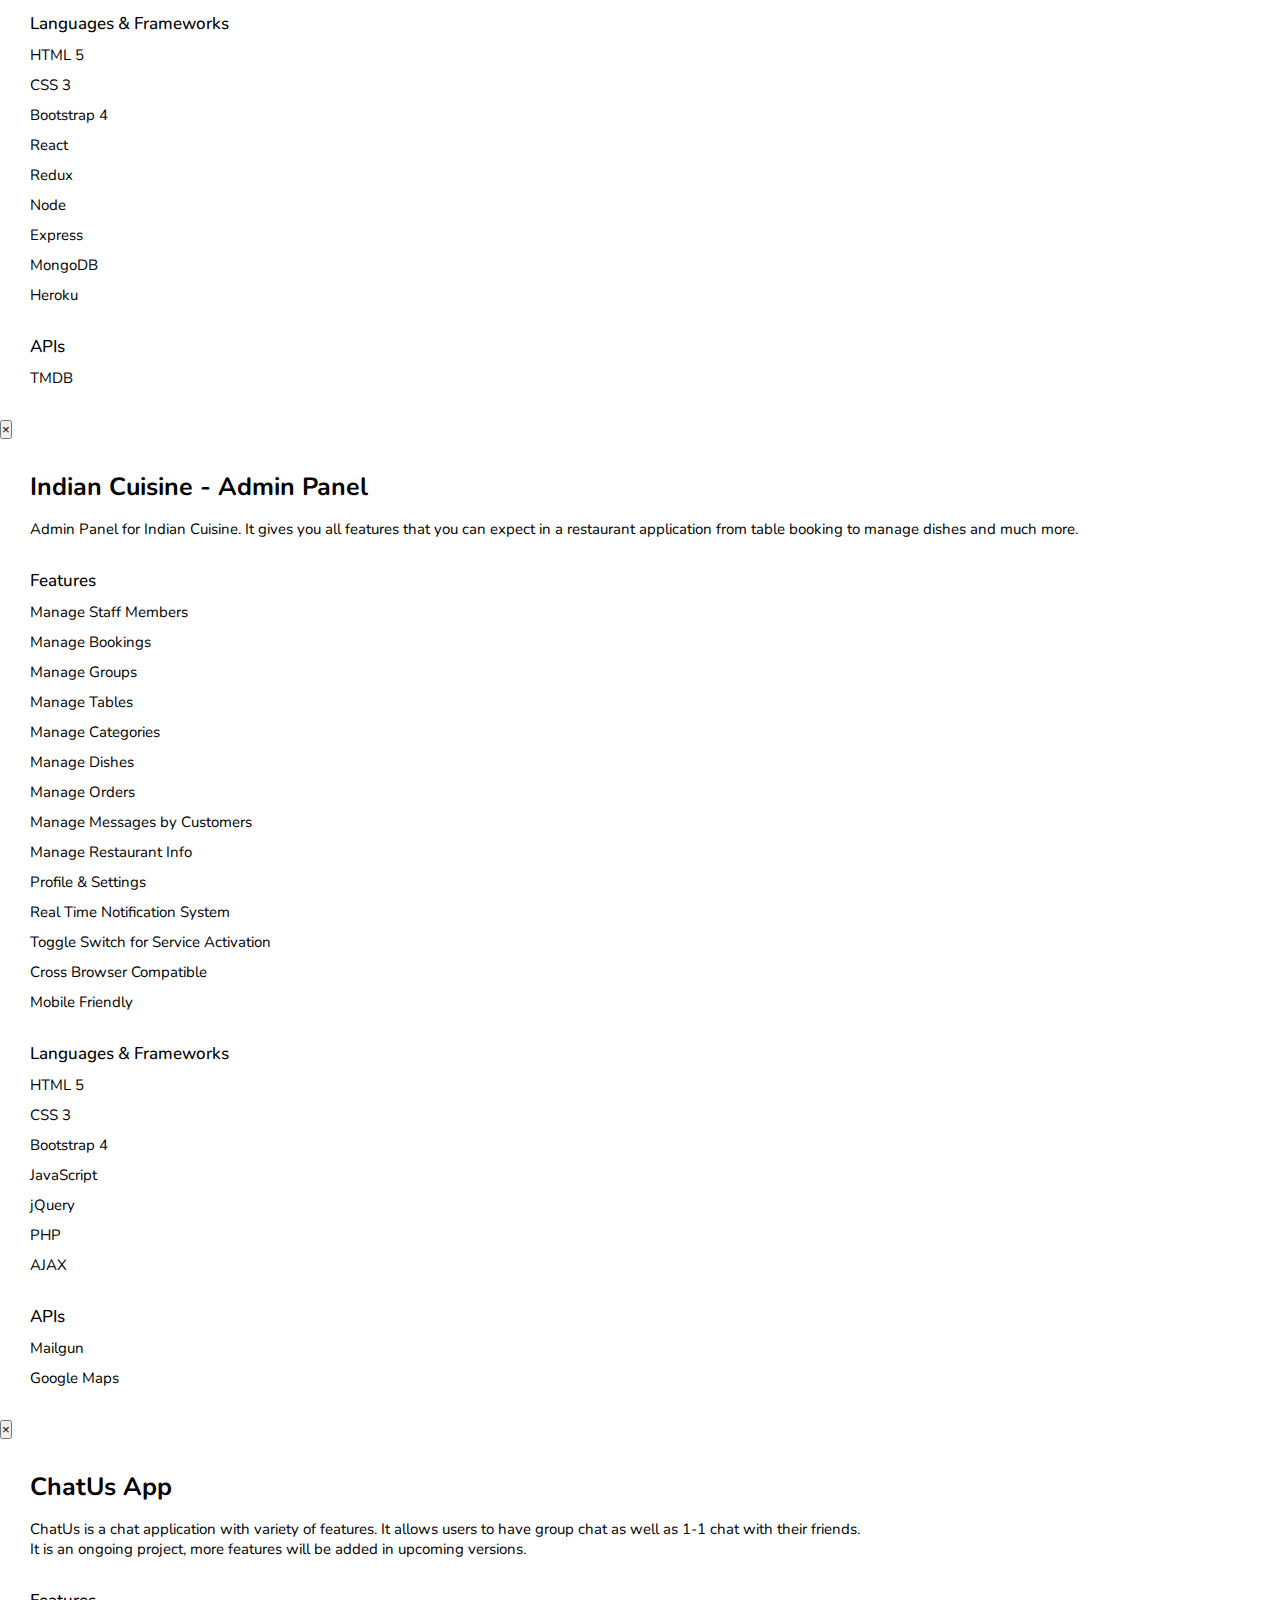
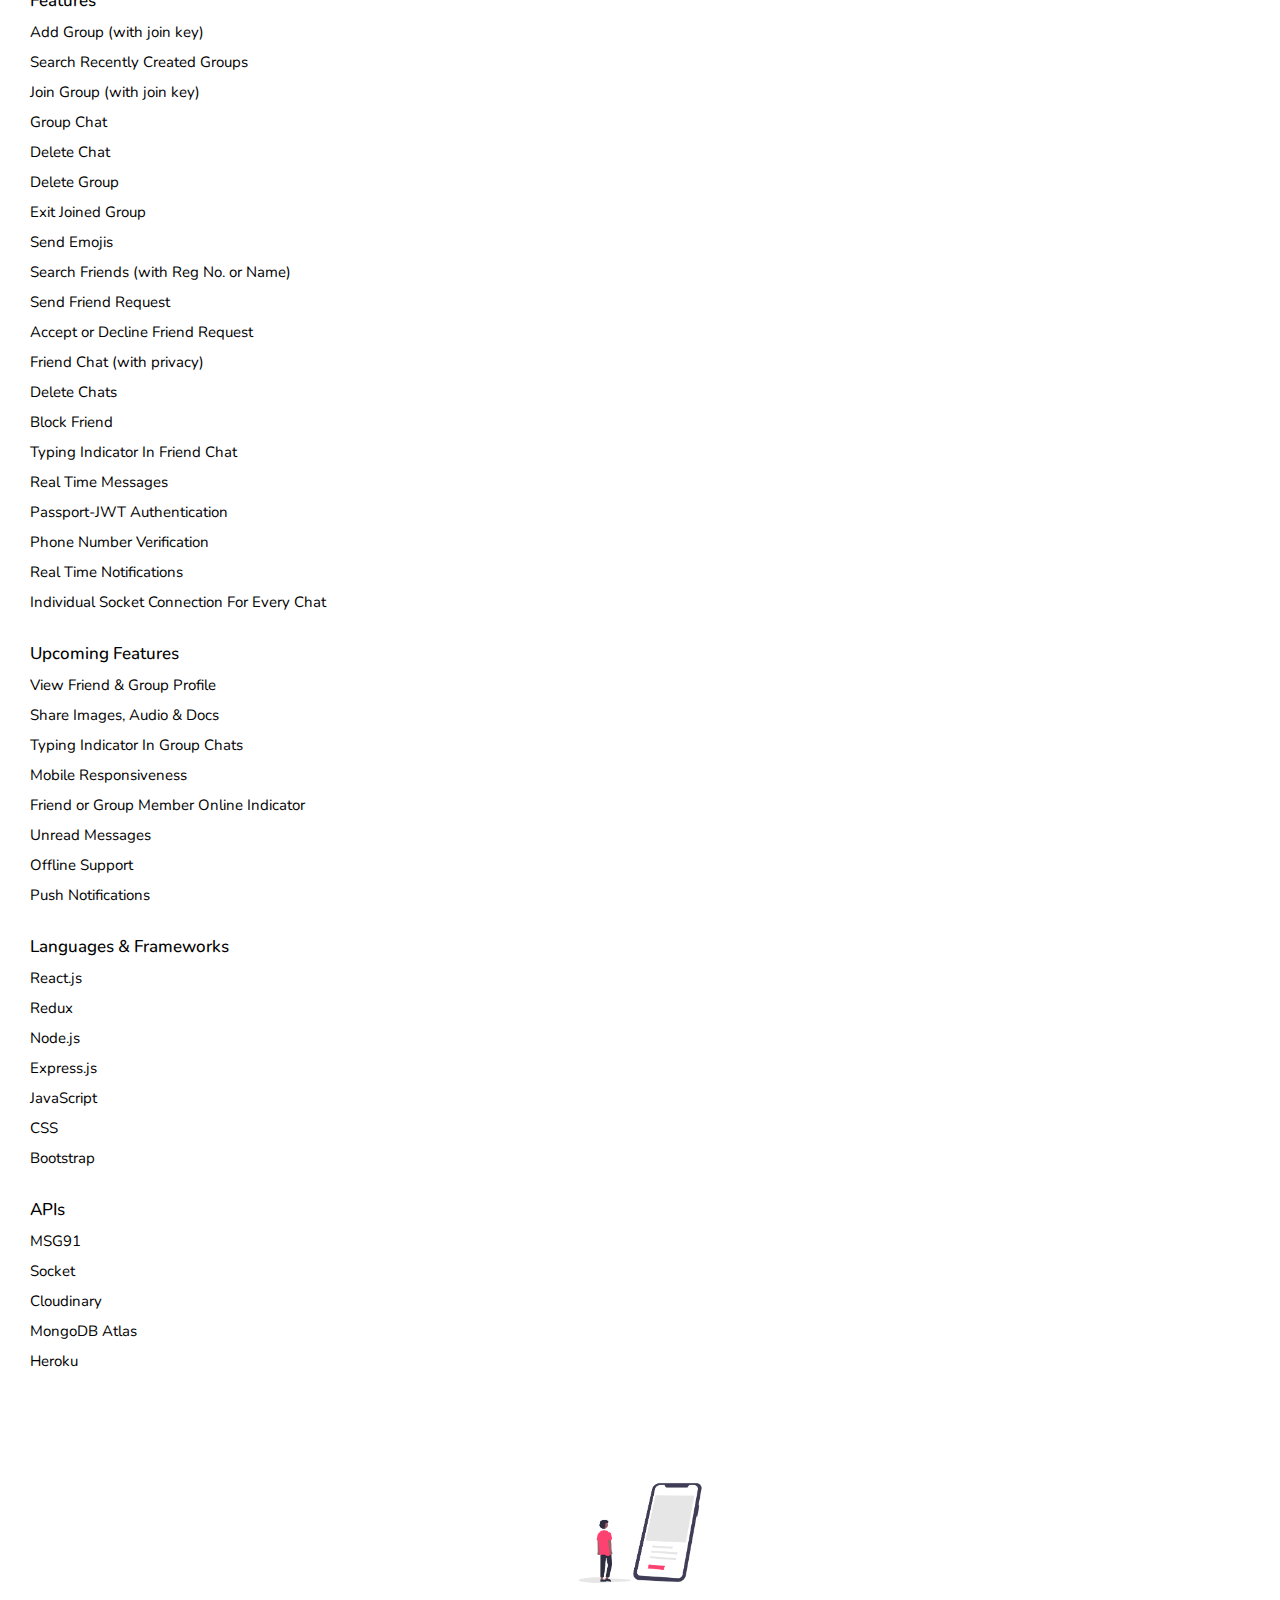
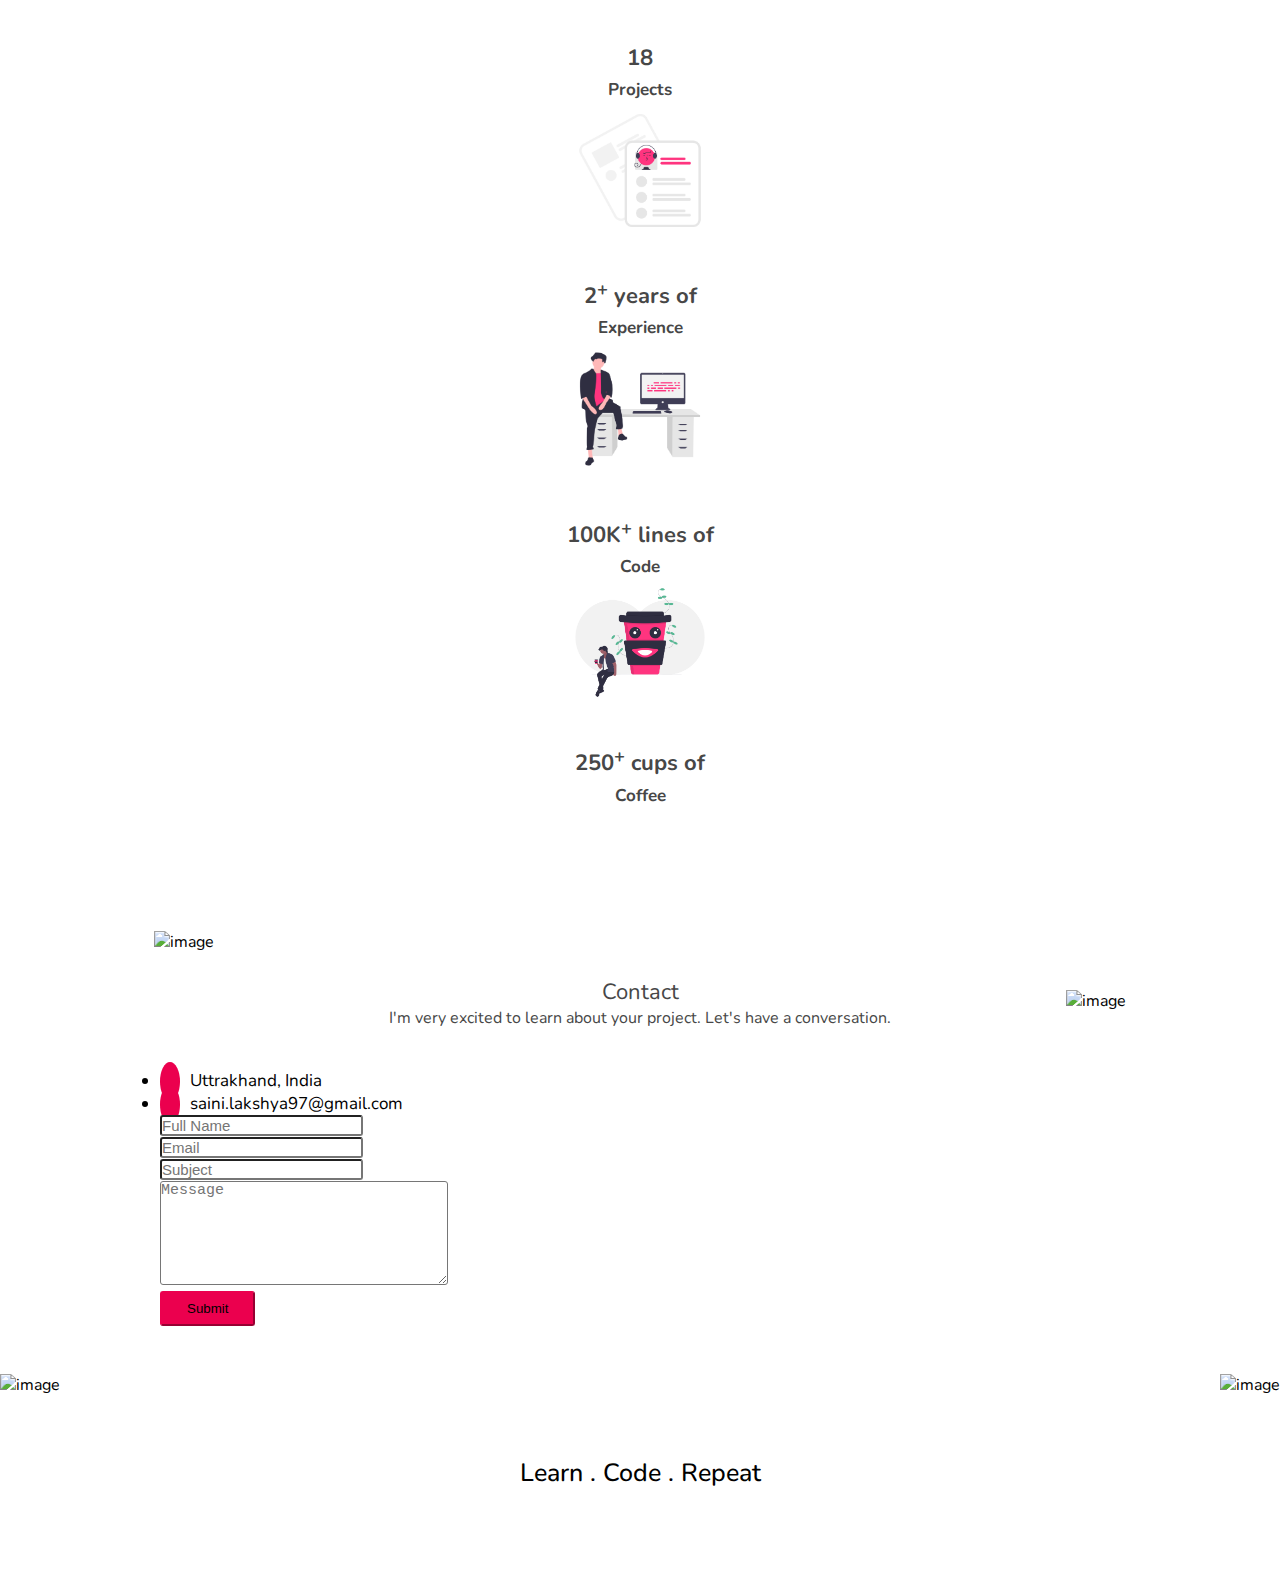
==== commit 3993a8b3: "responsiveness added for contact and skills modal" ====
--- a/index.html
+++ b/index.html
@@ -226,18 +226,6 @@
 
       <!-------------------- About Section Assets -------------------------->
 
-      <span class="about-3" data-aos="fade-in" data-aos-delay="1100">
-        <img src="img/about-3.png" alt="img" />
-      </span>
-
-      <span class="about-4" data-aos="fade-in" data-aos-delay="1200">
-        <img src="img/about-4.png" alt="img" />
-      </span>
-
-      <span class="about-5" data-aos="fade-in" data-aos-delay="1300">
-        <img src="img/about-5.png" alt="img" />
-      </span>
-
       <span class="about-6" data-aos="fade-in" data-aos-delay="1000">
         <img src="img/about-6.png" alt="img" />
       </span>
@@ -287,7 +275,7 @@
                   <h4 class="d-inline">Frontend</h4>
                 </div>
                 <ul class="frontend">
-                  <li class="pl-4"><span class="master"></span> HTML</li>
+                  <li><span class="master"></span> HTML</li>
                   <li><span class="advanced"></span> CSS</li>
                   <li><span class="intermediate"></span> TypeScript</li>
                   <li><span class="advanced"></span> JavaScript</li>
@@ -297,12 +285,10 @@
                 </ul>
                 <div>
                   <i class="fas fa-long-arrow-alt-right pr-1"></i>
-                  <h4 class="d-inline">CSS Frameworks & Pre-Processors</h4>
+                  <h4 class="d-inline">CSS Related</h4>
                 </div>
                 <ul class="frontend">
-                  <li class="pl-4">
-                    <span class="intermediate"></span> Material UI
-                  </li>
+                  <li><span class="intermediate"></span> Material UI</li>
                   <li><span class="master"></span> Boostrap</li>
                   <li><span class="advanced"></span> Sass</li>
                 </ul>
@@ -311,7 +297,7 @@
                   <h4 class="d-inline">Backend</h4>
                 </div>
                 <ul class="backend">
-                  <li class="pl-4"><span class="advanced"></span> PHP</li>
+                  <li><span class="advanced"></span> PHP</li>
                   <li><span class="advanced"></span> Node</li>
                   <li><span class="beginner"></span> Nest</li>
                   <li><span class="beginner"></span> Python</li>
@@ -322,9 +308,7 @@
                   <h4 class="d-inline">Design Tools</h4>
                 </div>
                 <ul class="design-tools">
-                  <li class="pl-4">
-                    <span class="intermediate"></span> Adobe Illustrator
-                  </li>
+                  <li><span class="intermediate"></span> Adobe Illustrator</li>
                   <li><span class="intermediate"></span> Adobe XD</li>
                 </ul>
                 <div>
@@ -332,7 +316,7 @@
                   <h4 class="d-inline">Databases</h4>
                 </div>
                 <ul class="databases">
-                  <li class="pl-4"><span class="advanced"></span> My SQL</li>
+                  <li><span class="advanced"></span> My SQL</li>
                   <li><span class="advanced"></span> Mongo DB</li>
                   <li><span class="intermediate"></span> Firebase</li>
                   <li><span class="intermediate"></span> PostgreSQL</li>
@@ -342,7 +326,7 @@
                   <h4 class="d-inline">Others</h4>
                 </div>
                 <ul class="others mb-0">
-                  <li class="pl-4"><span class="advanced"></span> Git</li>
+                  <li><span class="advanced"></span> Git</li>
                   <li><span class="beginner"></span> Docker</li>
                 </ul>
               </div>
--- a/css/index.css
+++ b/css/index.css
@@ -647,7 +647,6 @@
   padding: 15px 0px 20px 45px;
   font-size: 18px;
   font-weight: 300;
-  text-align: justify;
 }
 
 .about-content a {
@@ -668,50 +667,9 @@
 
 /* ----------------- About Assets0 ----------------- */
 
-.about-3 {
-  position: absolute;
-  bottom: 10%;
-  right: 10%;
-}
-
-.about-3 img {
-  width: 38%;
-  animation-duration: 3s;
-  animation-iteration-count: infinite;
-  animation-name: about-3-animate;
-}
-
-.about-4 {
-  position: absolute;
-  bottom: 20%;
-  right: 18%;
-}
-
-.about-4 img {
-  width: 40%;
-  animation-duration: 2.5s;
-  animation-iteration-count: infinite;
-  animation-name: about-4-animate;
-  animation-delay: 0.5s;
-}
-
-.about-5 {
-  position: absolute;
-  bottom: 28%;
-  right: 14%;
-}
-
-.about-5 img {
-  width: 50%;
-  animation-duration: 2.5s;
-  animation-iteration-count: infinite;
-  animation-name: about-5-animate;
-  animation-delay: 1s;
-}
-
 .about-6 {
   position: absolute;
-  top: 13%;
+  bottom: 15%;
   right: 9%;
 }
 
@@ -733,204 +691,6 @@
   animation-duration: 4s;
   animation-iteration-count: infinite;
   animation-name: about-7-animate;
-}
-
-@keyframes about-3-animate {
-  0% {
-    transform: translateY(0%);
-  }
-  5% {
-    transform: translateY(-2%);
-  }
-  10% {
-    transform: translateY(-4%);
-  }
-  15% {
-    transform: translateY(-6%);
-  }
-  20% {
-    transform: translateY(-8%);
-  }
-  25% {
-    transform: translateY(-10%);
-  }
-  30% {
-    transform: translateY(-8%);
-  }
-  35% {
-    transform: translateY(-6%);
-  }
-  40% {
-    transform: translateY(-4%);
-  }
-  45% {
-    transform: translateY(-2%);
-  }
-  50% {
-    transform: translateY(0%);
-  }
-  55% {
-    transform: translateY(2%);
-  }
-  60% {
-    transform: translateY(4%);
-  }
-  65% {
-    transform: translateY(6%);
-  }
-  70% {
-    transform: translateY(8%);
-  }
-  75% {
-    transform: translateY(10%);
-  }
-  80% {
-    transform: translateY(8%);
-  }
-  85% {
-    transform: translateY(6%);
-  }
-  90% {
-    transform: translateY(4%);
-  }
-  95% {
-    transform: translateY(2%);
-  }
-  100% {
-    transform: translateY(0%);
-  }
-}
-
-@keyframes about-4-animate {
-  0% {
-    transform: translateY(0%);
-  }
-  5% {
-    transform: translateY(-2%);
-  }
-  10% {
-    transform: translateY(-4%);
-  }
-  15% {
-    transform: translateY(-6%);
-  }
-  20% {
-    transform: translateY(-8%);
-  }
-  25% {
-    transform: translateY(-10%);
-  }
-  30% {
-    transform: translateY(-8%);
-  }
-  35% {
-    transform: translateY(-6%);
-  }
-  40% {
-    transform: translateY(-4%);
-  }
-  45% {
-    transform: translateY(-2%);
-  }
-  50% {
-    transform: translateY(0%);
-  }
-  55% {
-    transform: translateY(2%);
-  }
-  60% {
-    transform: translateY(4%);
-  }
-  65% {
-    transform: translateY(6%);
-  }
-  70% {
-    transform: translateY(8%);
-  }
-  75% {
-    transform: translateY(10%);
-  }
-  80% {
-    transform: translateY(8%);
-  }
-  85% {
-    transform: translateY(6%);
-  }
-  90% {
-    transform: translateY(4%);
-  }
-  95% {
-    transform: translateY(2%);
-  }
-  100% {
-    transform: translateY(0%);
-  }
-}
-
-@keyframes about-5-animate {
-  0% {
-    transform: translateY(0%);
-  }
-  5% {
-    transform: translateY(-2%);
-  }
-  10% {
-    transform: translateY(-4%);
-  }
-  15% {
-    transform: translateY(-6%);
-  }
-  20% {
-    transform: translateY(-8%);
-  }
-  25% {
-    transform: translateY(-10%);
-  }
-  30% {
-    transform: translateY(-8%);
-  }
-  35% {
-    transform: translateY(-6%);
-  }
-  40% {
-    transform: translateY(-4%);
-  }
-  45% {
-    transform: translateY(-2%);
-  }
-  50% {
-    transform: translateY(0%);
-  }
-  55% {
-    transform: translateY(2%);
-  }
-  60% {
-    transform: translateY(4%);
-  }
-  65% {
-    transform: translateY(6%);
-  }
-  70% {
-    transform: translateY(8%);
-  }
-  75% {
-    transform: translateY(10%);
-  }
-  80% {
-    transform: translateY(8%);
-  }
-  85% {
-    transform: translateY(6%);
-  }
-  90% {
-    transform: translateY(4%);
-  }
-  95% {
-    transform: translateY(2%);
-  }
-  100% {
-    transform: translateY(0%);
-  }
 }
 
 @keyframes about-6-animate {
@@ -1638,6 +1398,7 @@
 ul.others {
   list-style: none;
   display: inline-block;
+  padding-left: 20px;
 }
 
 ul.frontend li,
@@ -1657,6 +1418,7 @@
 ul.experience {
   display: inline;
   font-size: 14px;
+  padding-left: 20px;
 }
 
 ul.experience li {
@@ -1835,18 +1597,6 @@
     width: 5vw;
   }
 
-  .about-3 img {
-    width: 3vw;
-  }
-
-  .about-4 img {
-    width: 2vw;
-  }
-
-  .about-5 img {
-    width: 1.5vw;
-  }
-
   .about-content h3 {
     font-size: 1.7vw;
     padding-left: 4vw;
@@ -2007,18 +1757,6 @@
     width: 2.5vw;
   }
 
-  .contact-form .connect-via-gmail img,
-  .contact-form .connect-via-telegram img,
-  .contact-form .connect-via-discord img {
-    width: 4vw;
-  }
-
-  .contact-form .connect-via-gmail h5,
-  .contact-form .connect-via-telegram h5,
-  .contact-form .connect-via-discord h5 {
-    font-size: 1.1vw;
-  }
-
   footer h4 {
     font-size: 1.4vw !important;
   }
@@ -2034,6 +1772,12 @@
 
   footer ul li:nth-child(1) a {
     padding-left: 0;
+  }
+}
+
+@media (max-width: 1400px) {
+  .about-6 {
+    bottom: 8%;
   }
 }
 
@@ -2118,18 +1862,6 @@
 
   .about-6 img {
     width: 6vw;
-  }
-
-  .about-3 img {
-    width: 3.5vw;
-  }
-
-  .about-4 img {
-    width: 2.5vw;
-  }
-
-  .about-5 img {
-    width: 1.5vw;
   }
 
   .about-content h3 {
@@ -2303,6 +2035,10 @@
     width: 2vw;
   }
 
+  .contact-section {
+    padding: 70px 120px;
+  }
+
   .contact-content h3 {
     font-size: 2vw;
   }
@@ -2312,40 +2048,6 @@
     padding-top: 1vw;
   }
 
-  .contact-form .form-control:not(textarea) {
-    height: 3vw !important;
-    padding-left: 3vw;
-  }
-
-  .contact-form textarea {
-    padding-top: 0.7vw;
-    padding-left: 3vw !important;
-    height: 9vw;
-  }
-
-  .contact-form ::-webkit-input-placeholder {
-    font-size: 1.2vw !important;
-  }
-
-  .icon {
-    padding: 1vw 0.8vw;
-    font-size: 1vw;
-  }
-
-  .contact-form input[type="submit"] {
-    font-size: 1.1vw;
-    padding: 0.6vw 2vw;
-  }
-
-  .contact-form label,
-  .contact-form .container {
-    font-size: 1vw;
-  }
-
-  .contact-form .form-group {
-    margin-bottom: 2vw;
-  }
-
   .contact-3 img,
   .contact-4 img {
     width: 2vw;
@@ -2357,6 +2059,20 @@
 
   footer .social-links ul li a {
     font-size: 1.1vw;
+  }
+}
+
+@media (max-width: 1100px) {
+  .contact-details {
+    display: none;
+  }
+  .contact-form .col-md-4 {
+    flex: 0 0 0%;
+    max-width: 0%;
+  }
+  .contact-form .col-md-8 {
+    flex: 0 0 100%;
+    max-width: 100%;
   }
 }
 
@@ -2426,7 +2142,7 @@
   }
 
   .contact-section {
-    padding: 70px 100px;
+    padding: 70px 60px;
   }
 }
 
@@ -2499,21 +2215,6 @@
     flex: 0 0 50%;
     margin-left: auto;
     margin-right: auto;
-  }
-
-  .about-3 {
-    top: 31% !important;
-    left: 14% !important;
-  }
-
-  .about-4 {
-    bottom: 43% !important;
-    left: 11% !important;
-  }
-
-  .about-5 {
-    bottom: 43% !important;
-    right: 14% !important;
   }
 
   .about-6 {
@@ -2662,31 +2363,15 @@
     font-size: 15px;
   }
 
-  .contact-form .connect-via-gmail {
-    margin-top: 45px;
-  }
-
-  .contact-form .form-control:not(textarea) {
-    height: 30px !important;
-    padding: 14px 26px 18px 24px !important;
-  }
-
-  .contact-form ::-webkit-input-placeholder {
-    font-size: 12px !important;
-  }
-
-  .icon {
-    padding: 12px 11px !important;
-  }
-
-  .contact-form label,
-  .contact-form .container {
-    font-size: 11px;
-  }
-
-  .contact-form input[type="submit"] {
-    font-size: 12px;
-    padding: 6px 25px;
+  .contact-form form .form-group button {
+    padding: 5px 25px !important;
+    border-radius: 3px;
+    font-size: 13px;
+  }
+
+  .contact-2 {
+    top: 24%;
+    right: 9%;
   }
 
   .contact-3 img {
@@ -2695,6 +2380,15 @@
 
   .contact-4 img {
     width: 4vw;
+  }
+
+  .contact-form form .form-control {
+    height: 35px;
+    font-size: 14px !important;
+  }
+
+  .contact-form form textarea {
+    height: 150px !important;
   }
 
   footer h4 {
@@ -2731,10 +2425,6 @@
     font-size: 15px;
     padding: 8px 25px !important;
   }
-
-  .contact-form .container {
-    width: 45%;
-  }
 }
 
 @media (max-width: 650px) {
@@ -2797,22 +2487,6 @@
 
   .hero-7 img {
     width: 16vw;
-  }
-
-  .about-3 {
-    top: 25% !important;
-  }
-
-  .about-4 {
-    bottom: 50% !important;
-  }
-
-  .about-5 {
-    bottom: 54% !important;
-  }
-
-  .about-5 img {
-    width: 3vw;
   }
 
   .about-6 img {
@@ -2871,12 +2545,21 @@
     top: 0%;
   }
 
+  .contact-form .col-md-8 {
+    padding-left: 0;
+  }
+
   .contact-section {
-    padding: 70px 60px !important;
+    padding: 70px 40px !important;
+  }
+
+  .contact-form form .form-group button {
+    width: 100%;
+    font-size: 14px;
   }
 
   .contact-1 {
-    top: 17% !important;
+    top: 22% !important;
     left: 10%;
   }
 
@@ -2890,12 +2573,6 @@
 
   .contact-3 img {
     width: 42%;
-  }
-
-  .contact-form .connect-via-gmail img,
-  .contact-form .connect-via-telegram img,
-  .contact-form .connect-via-discord img {
-    width: 60px;
   }
 }
 
@@ -3068,19 +2745,6 @@
     margin-left: 30px;
   }
 
-  .about-3 {
-    left: 5% !important;
-  }
-
-  .about-4 {
-    left: 9% !important;
-  }
-
-  .about-5 {
-    bottom: 59% !important;
-    right: 12% !important;
-  }
-
   .about-6 {
     top: 17% !important;
     right: 5% !important;
@@ -3135,21 +2799,7 @@
   }
 
   .contact-section {
-    padding: 70px 30px !important;
-  }
-
-  .contact-form .form-control:not(textarea) {
-    padding: 13px 10px 17px 24px !important;
-    margin-bottom: 10px;
-  }
-
-  .contact-form textarea {
-    padding-left: 5vw !important;
-    height: 15vw;
-  }
-
-  .contact-form ::-webkit-input-placeholder {
-    font-size: 12px !important;
+    padding: 70px 25px !important;
   }
 
   footer h4 {
@@ -3185,6 +2835,30 @@
     padding-bottom: 24px;
   }
 
+  ul.frontend,
+  ul.backend,
+  ul.design-tools,
+  ul.databases,
+  ul.others {
+    display: block;
+  }
+
+  ul.frontend li,
+  ul.backend li,
+  ul.design-tools li,
+  ul.databases li,
+  ul.others li {
+    display: block;
+  }
+
+  ul.experience {
+    display: block;
+  }
+
+  ul.experience li {
+    display: block;
+  }
+
   .connect-text h3 {
     line-height: 24px;
   }
@@ -3218,14 +2892,6 @@
     padding: 7px 22px !important;
   }
 
-  .about-4 {
-    bottom: 57% !important;
-  }
-
-  .about-5 {
-    bottom: 65% !important;
-  }
-
   .connect-section {
     display: none;
   }
@@ -3248,15 +2914,6 @@
 
   .contact-2 {
     top: 2%;
-  }
-
-  .contact-form .container {
-    width: 100%;
-  }
-
-  .contact-form textarea {
-    padding-left: 6vw !important;
-    height: 25vw;
   }
 
   .contact-3 img {
@@ -3279,87 +2936,3 @@
     left: 87%;
   }
 }
-
-/* ----------------------- Extra Media Queries ------------------- */
-
-@media (width: 1366px) and (height: 1024px) {
-  .hero-section {
-    height: 70vh;
-  }
-
-  .icon-scroll {
-    display: none;
-  }
-
-  .hero-2 {
-    bottom: 32%;
-  }
-
-  .hero-4 {
-    top: 41%;
-  }
-
-  .hero-5 {
-    top: 59%;
-  }
-
-  .hero-7 {
-    top: 47%;
-  }
-}
-
-@media (width: 1024px) and (height: 1366px) {
-  .hero-section {
-    height: 50vh;
-    padding-top: 11vh;
-  }
-
-  .icon-scroll {
-    display: none;
-  }
-
-  .hero-2 {
-    bottom: 53%;
-  }
-
-  .hero-3 {
-    top: 11%;
-    left: 14%;
-  }
-
-  .hero-4 {
-    top: 28%;
-  }
-
-  .hero-5 {
-    top: 39%;
-  }
-
-  .hero-6 {
-    top: 10%;
-  }
-
-  .hero-7 {
-    top: 33%;
-  }
-
-  .service-content .col-md-10 {
-    max-width: 95%;
-    flex: 0 0 95%;
-  }
-
-  .service-content .service-1,
-  .service-content .service-2,
-  .service-content .service-3 {
-    height: 34vw !important;
-  }
-
-  .service-6 {
-    top: 83%;
-  }
-
-  .projects-content .col-md-5 {
-    max-width: 50%;
-    flex: 0 0 50%;
-  }
-}
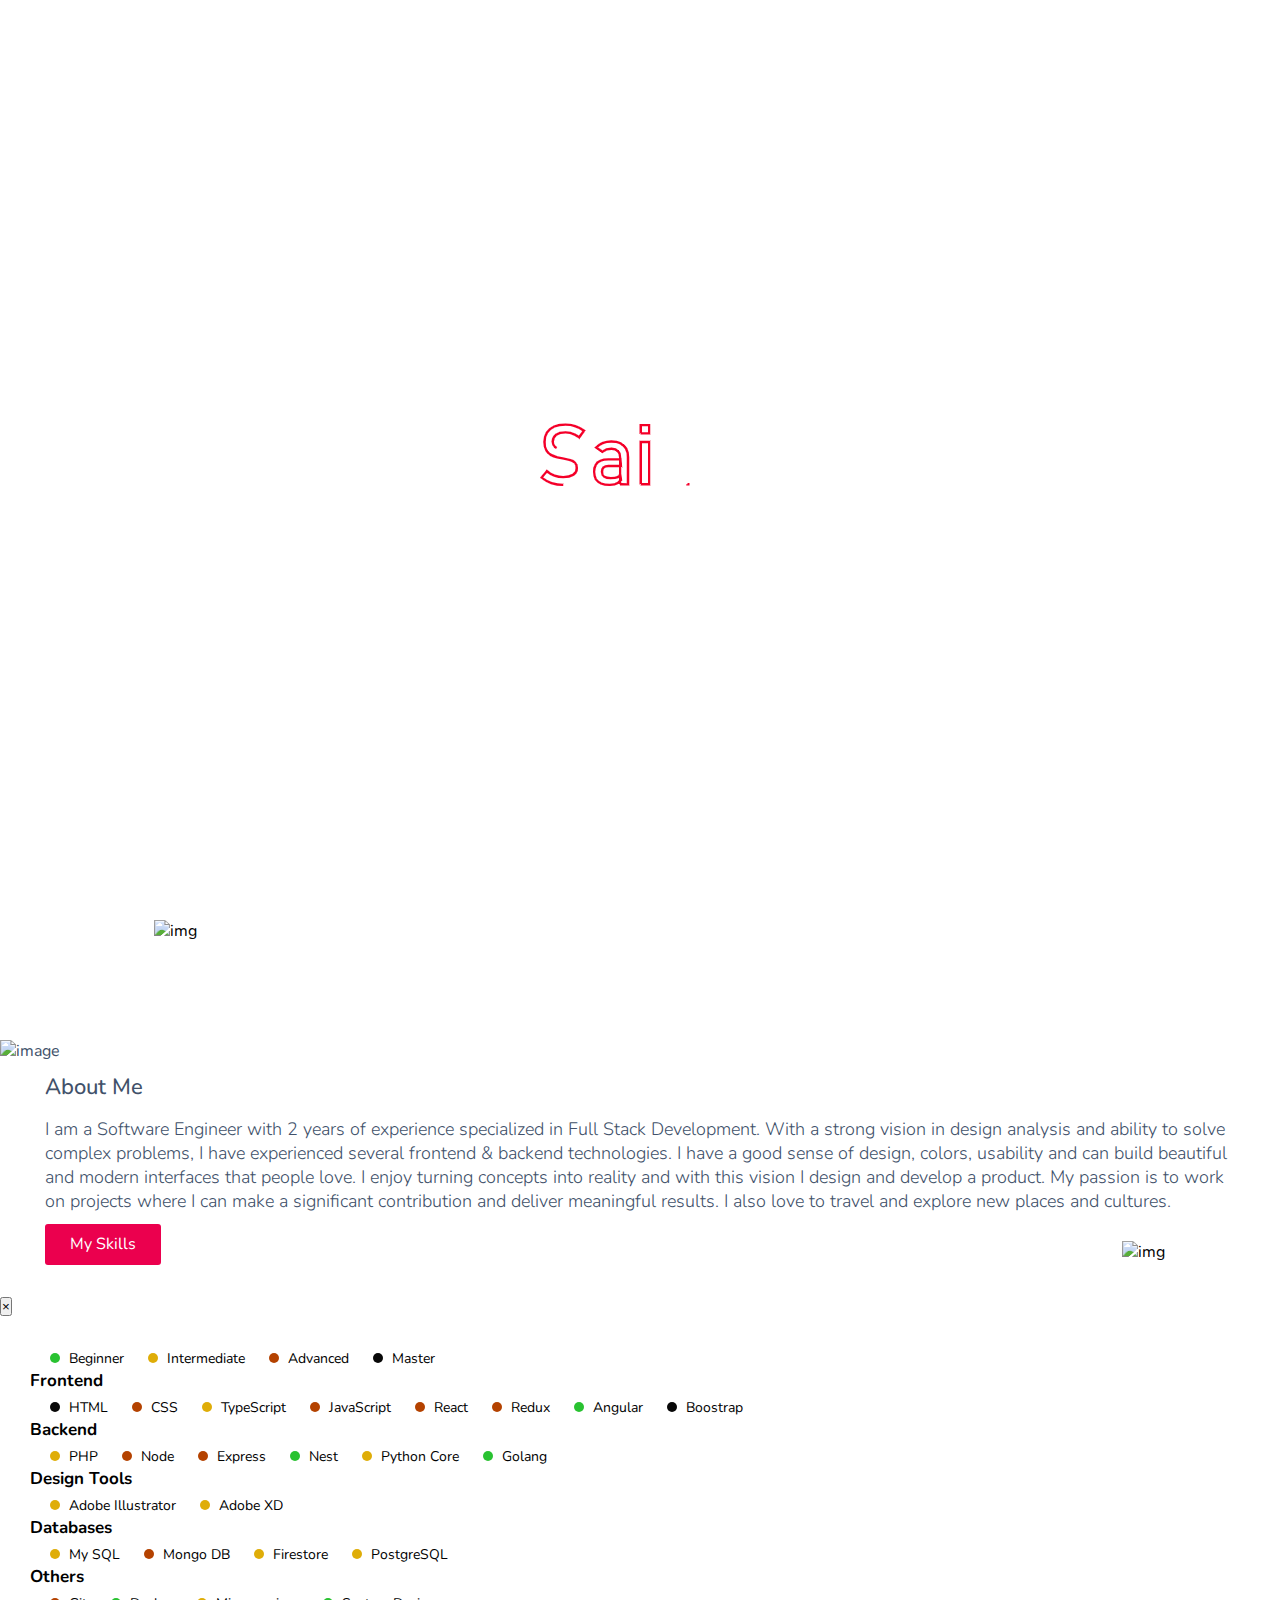
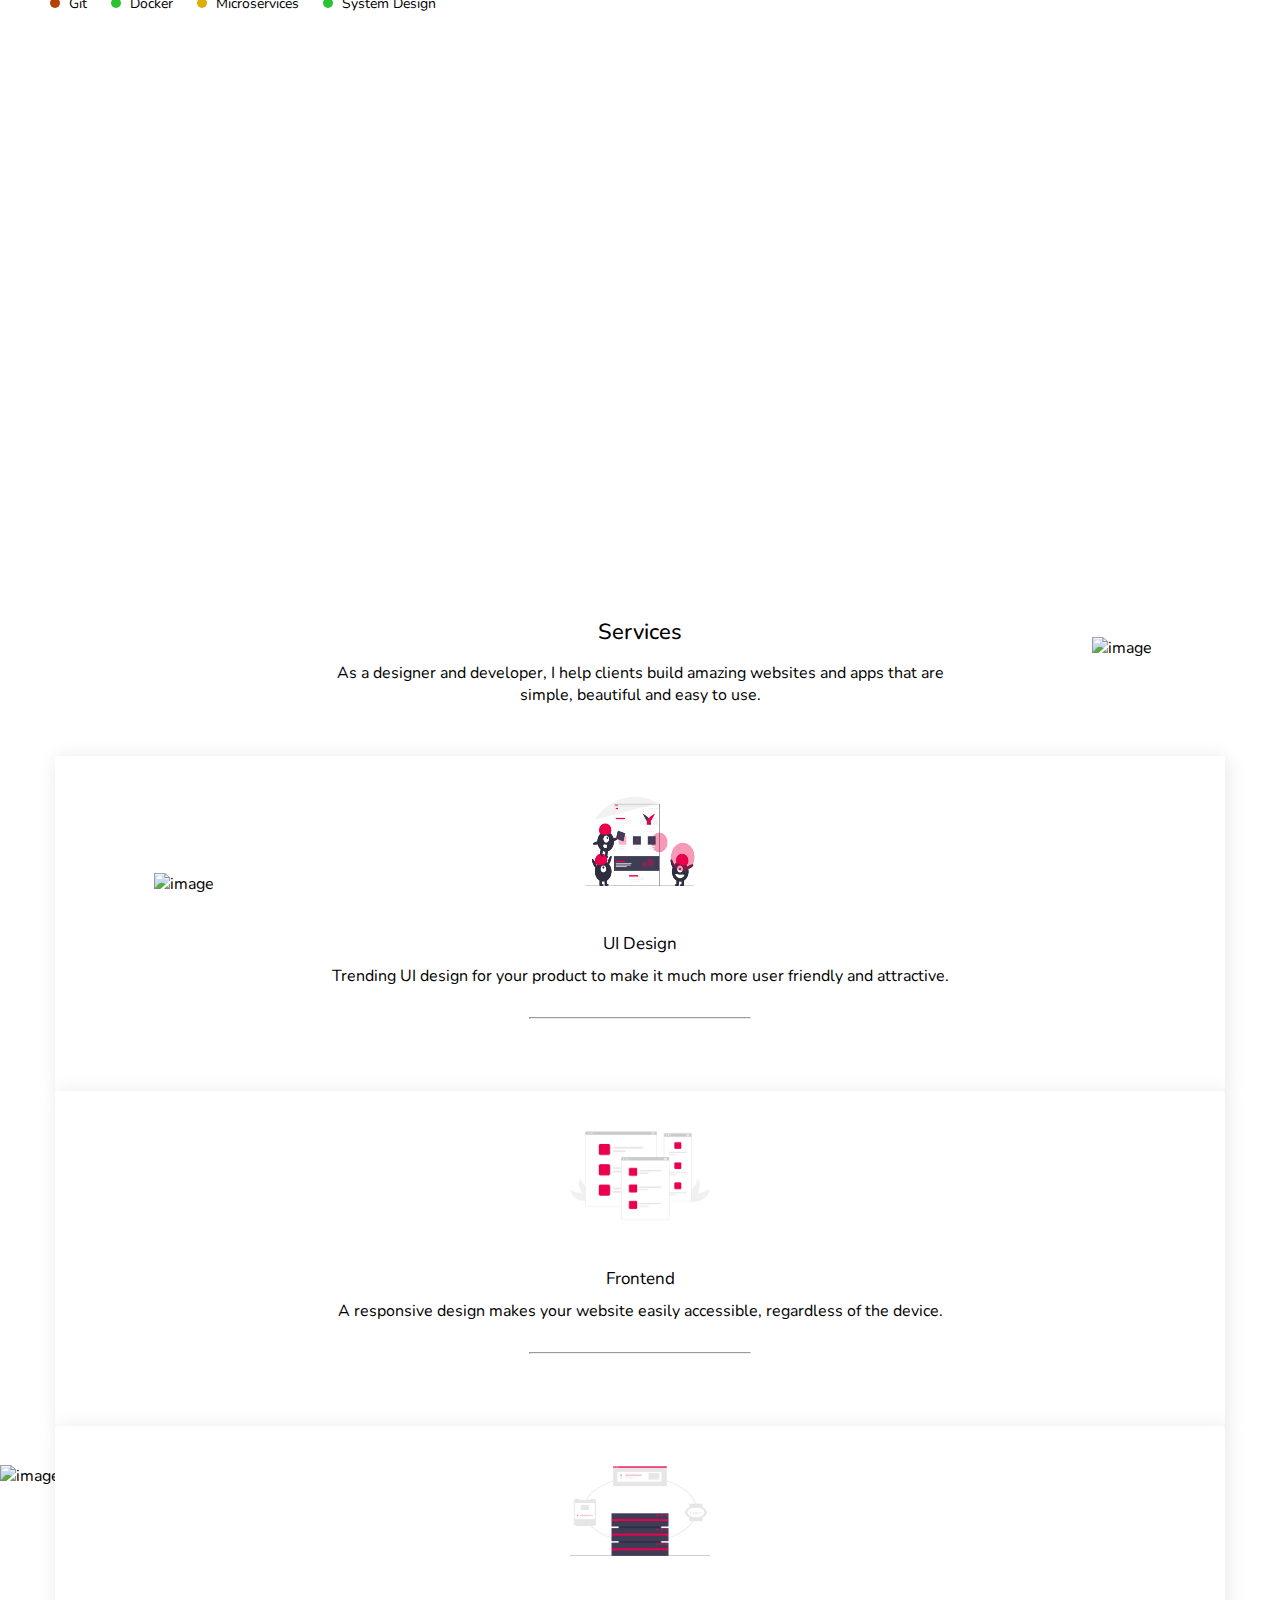
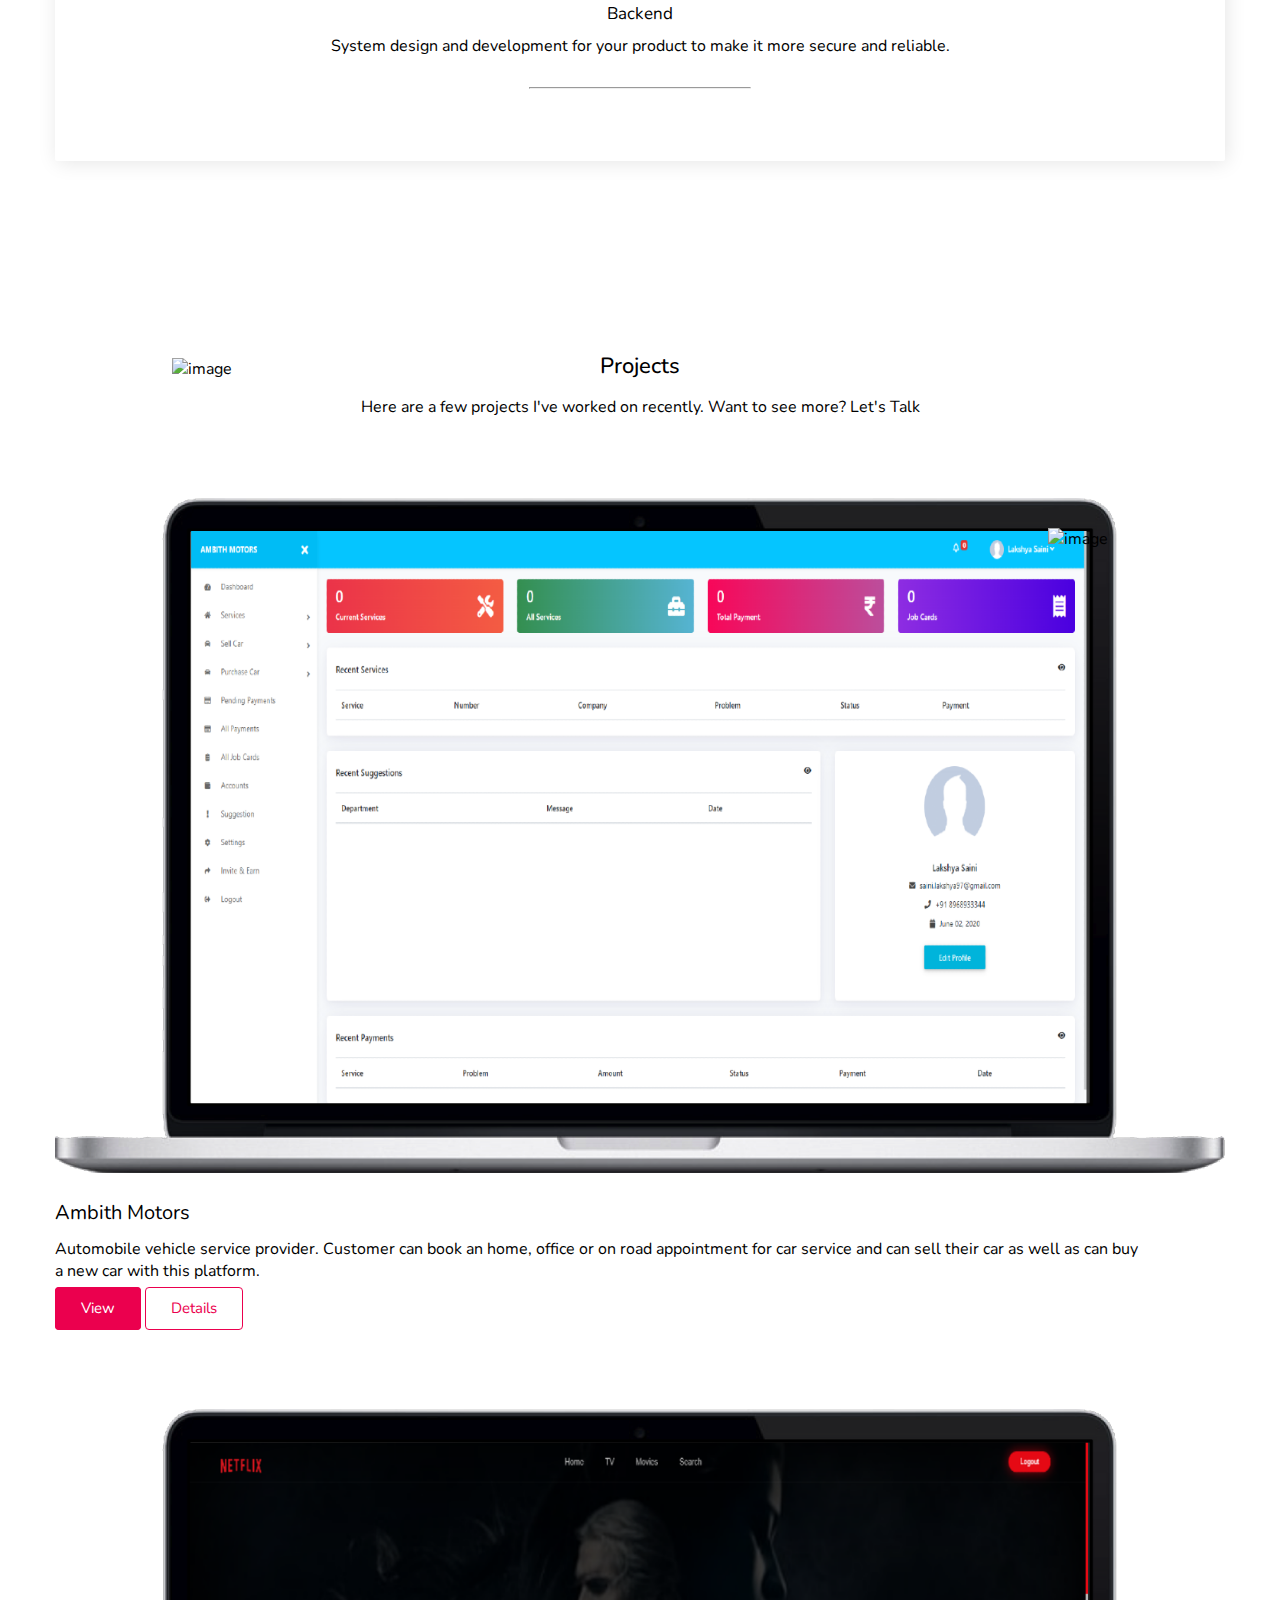
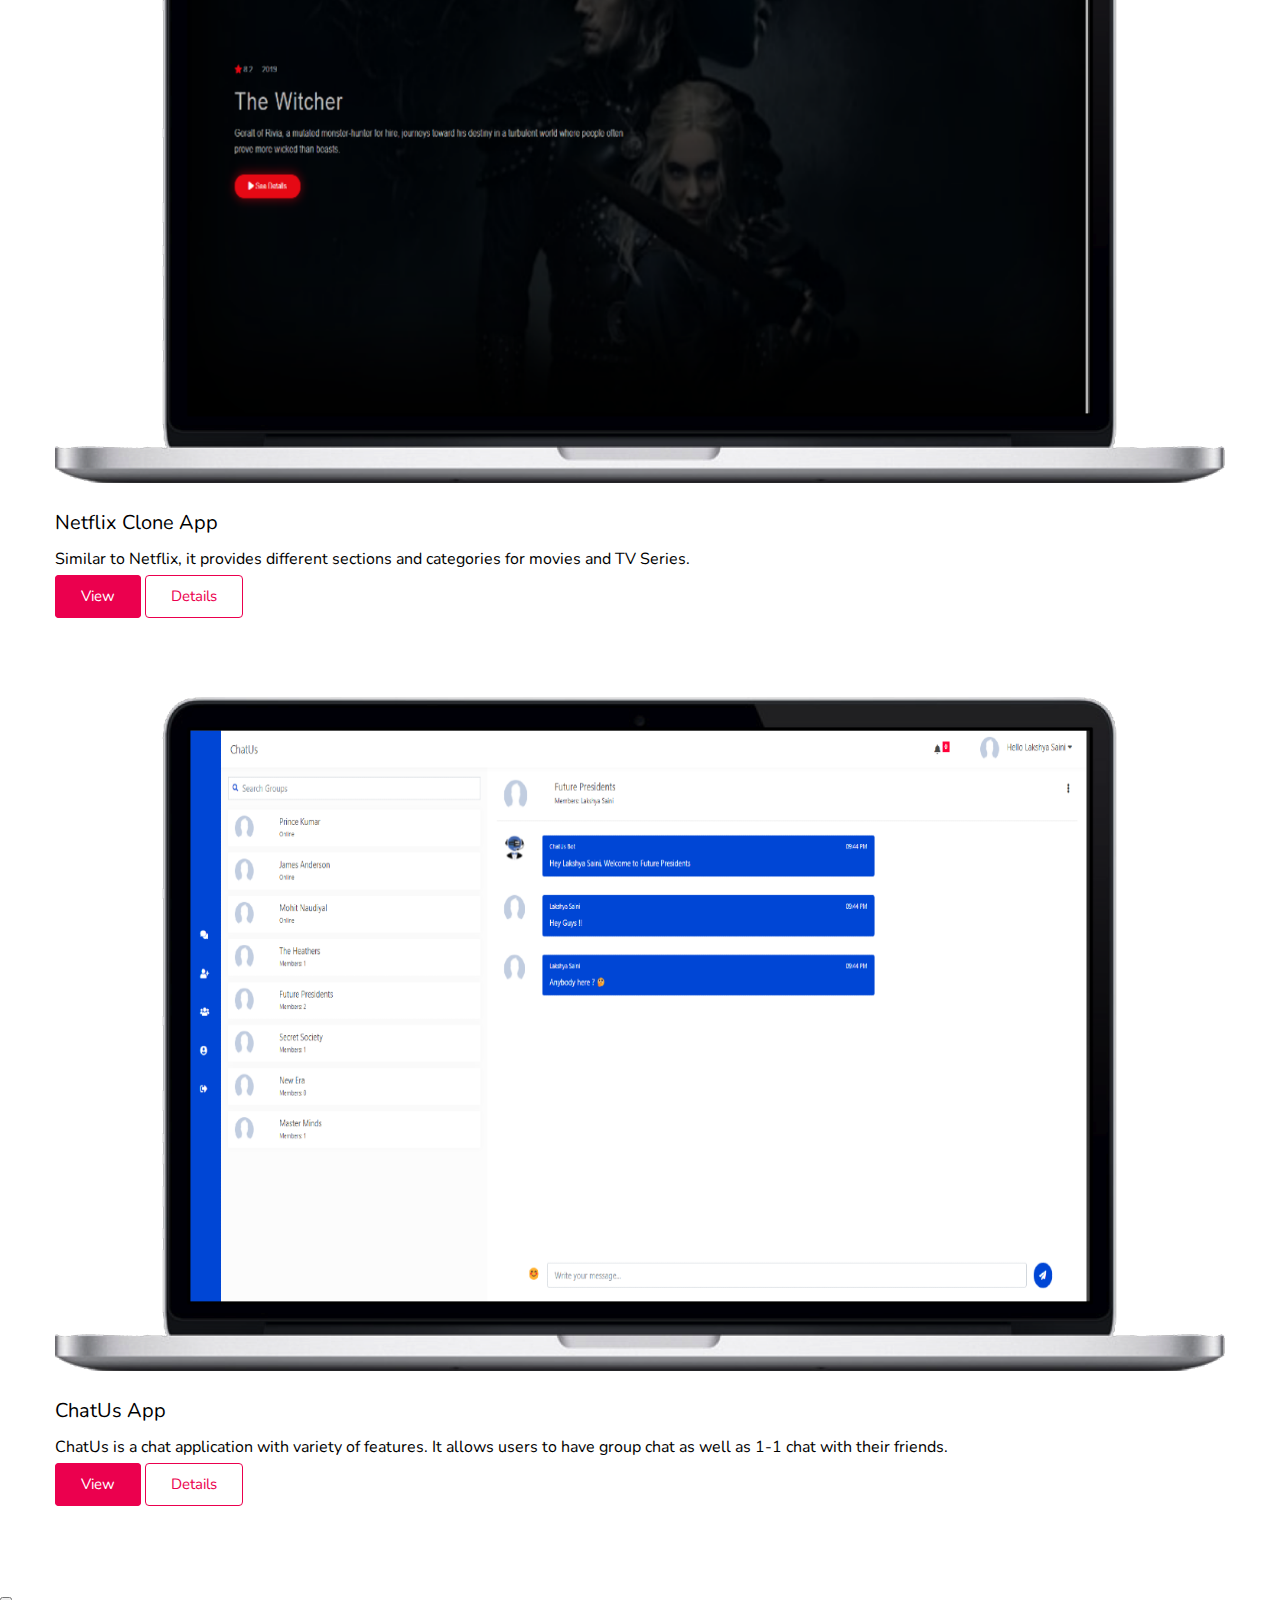
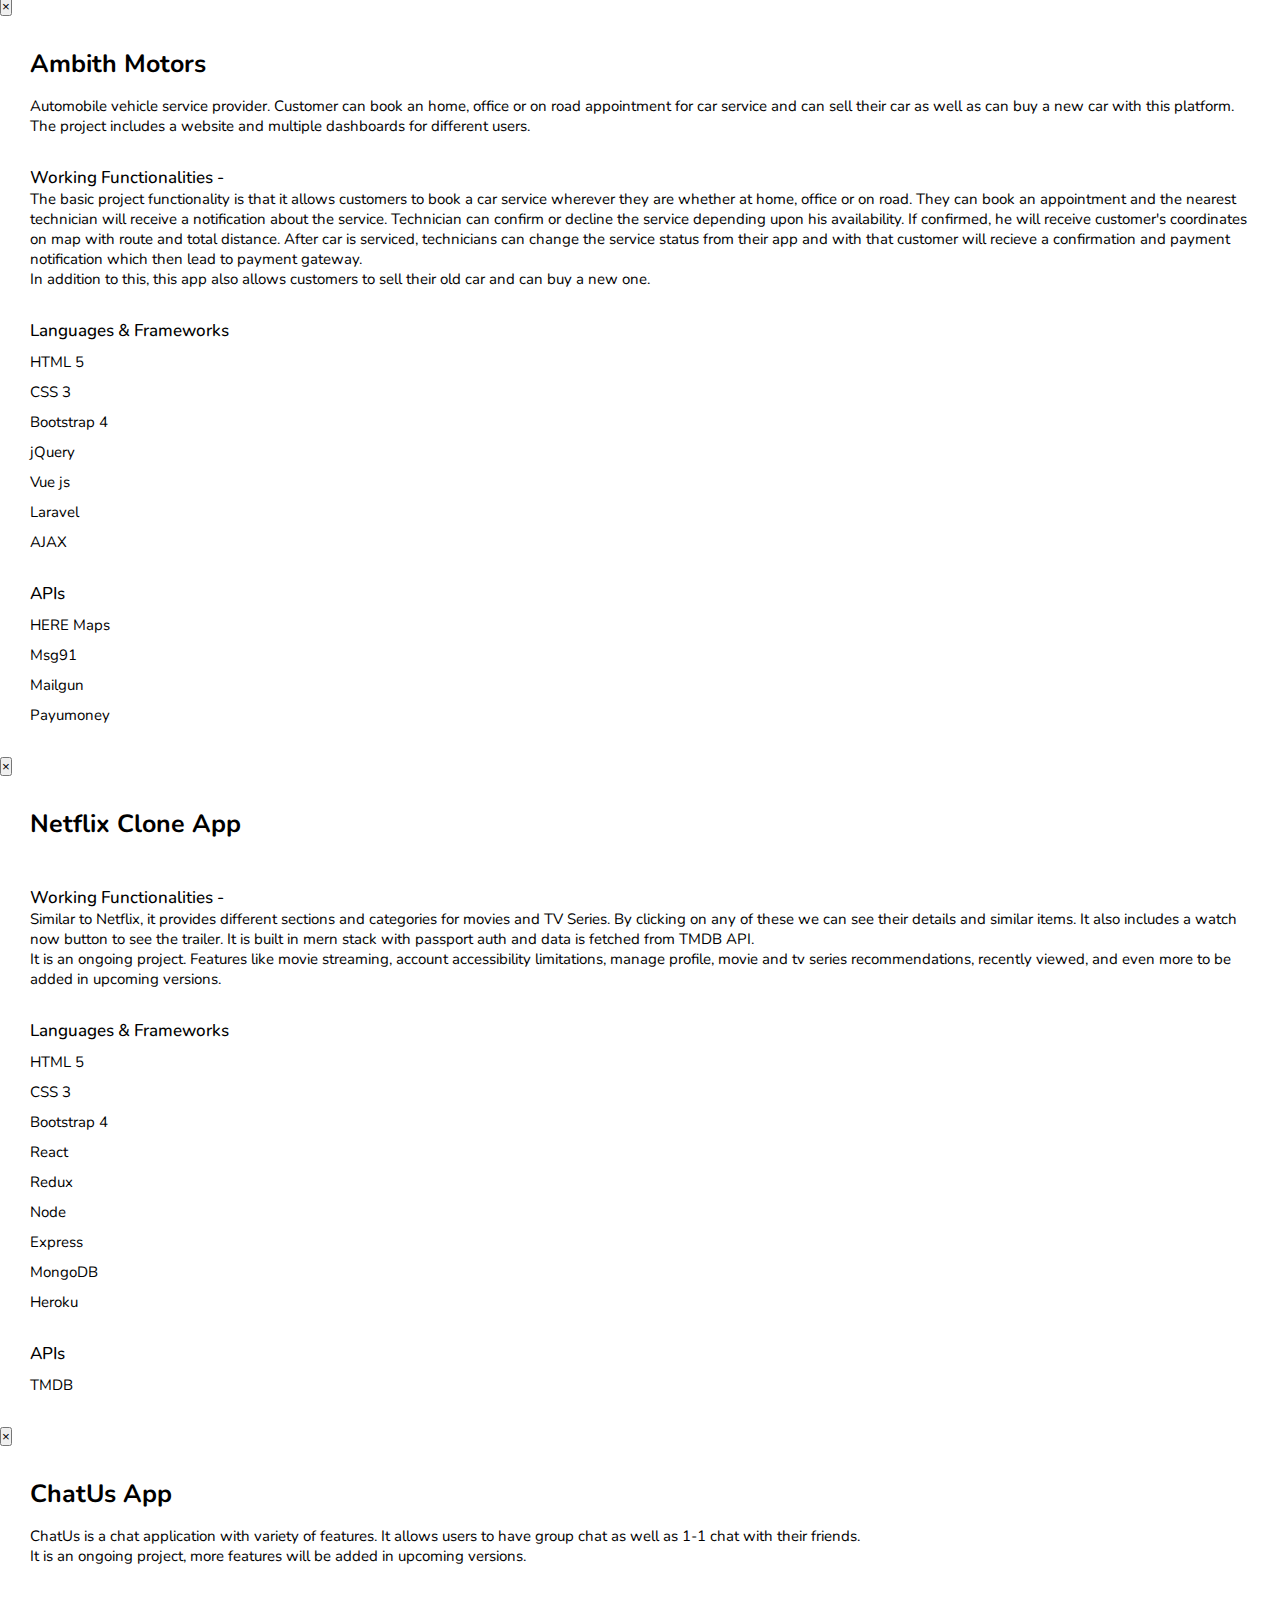
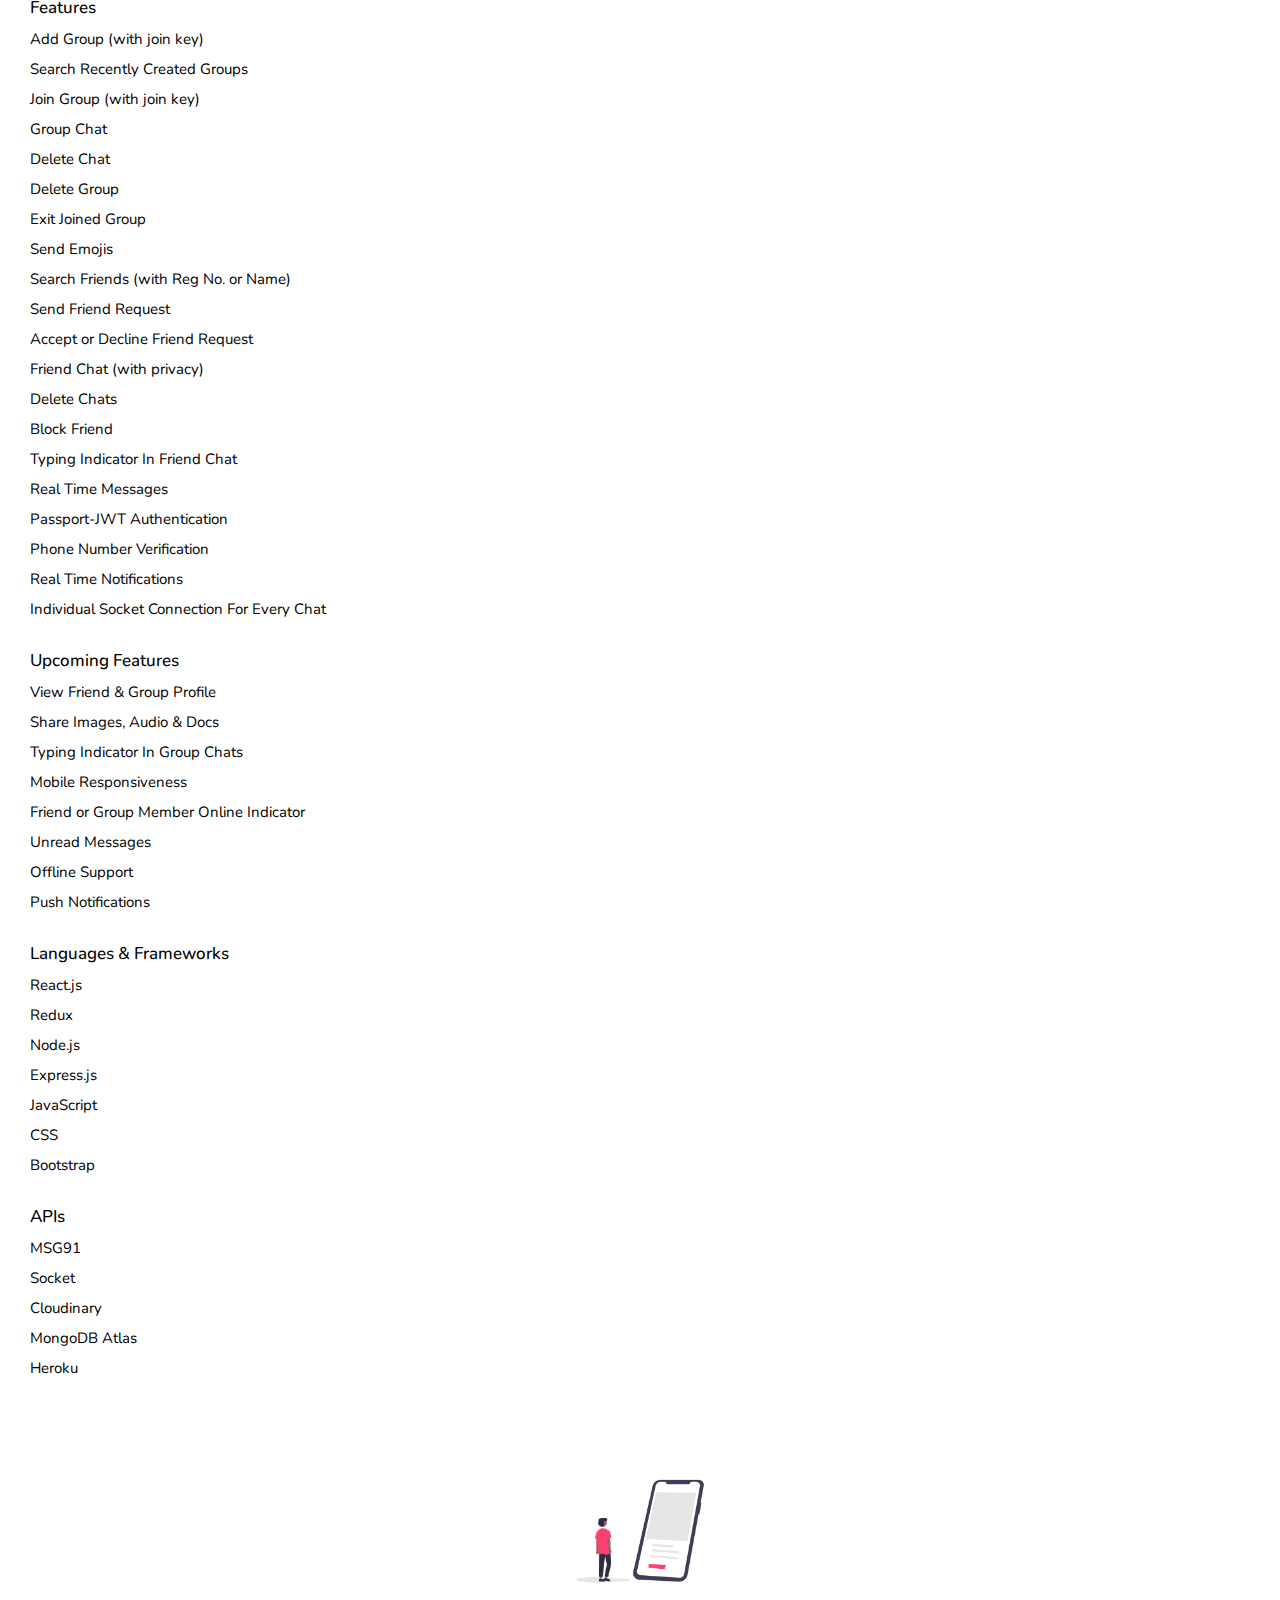
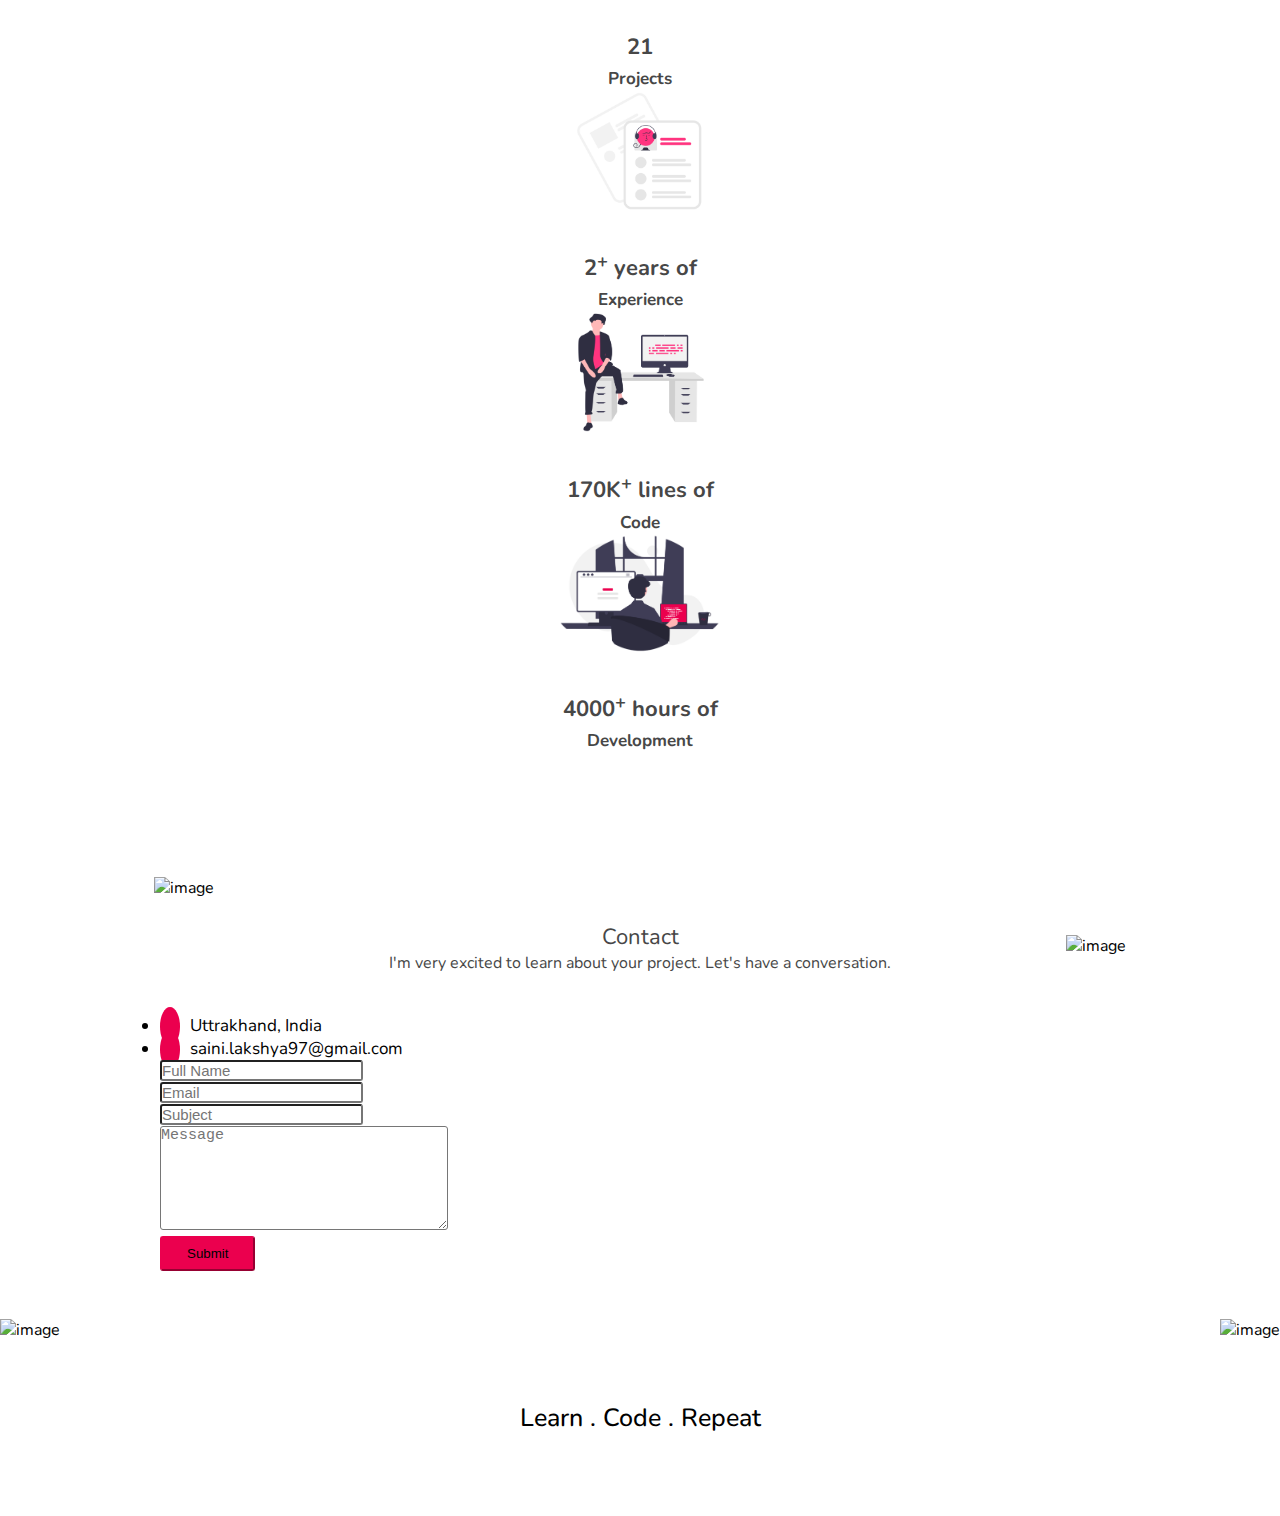
==== commit 15597bad: "new changes" ====
--- a/index.html
+++ b/index.html
@@ -146,7 +146,7 @@
             <p class="mb-0">Full Stack Developer & UI Designer</p>
             <a class="talk scroll" href="#contact">Let's Talk</a>
             <a class="hire wow" href="./files/resume.pdf" target="_blank"
-              >Get Resume</a
+              >Get CV</a
             >
           </div>
         </div>
@@ -163,26 +163,6 @@
 
     <span class="hero-2 wow animate fadeIn">
       <img src="img/hero-2.png" alt="img" draggable="false" />
-    </span>
-
-    <span class="hero-3 wow animate fadeIn">
-      <img src="img/hero-3.png" alt="img" draggable="false" id="hero3" />
-    </span>
-
-    <span class="hero-4 wow animate fadeIn">
-      <img src="img/hero-4.png" alt="img" draggable="false" id="hero4" />
-    </span>
-
-    <span class="hero-5 wow animate fadeIn">
-      <img src="img/hero-5.png" alt="img" draggable="false" id="hero5" />
-    </span>
-
-    <span class="hero-6 wow animate fadeIn">
-      <img src="img/hero-6.png" alt="img" draggable="false" id="hero6" />
-    </span>
-
-    <span class="hero-7 wow animate fadeIn">
-      <img src="img/hero-9.png" alt="img" draggable="false" id="hero9" />
     </span>
 
     <!-------------------- About Section -------------------------->
@@ -196,9 +176,9 @@
                 <img src="img/me.png" alt="image" />
               </div>
               <div class="col-md-8 px-0">
-                <h3 data-aos="fade-in-down" data-aos-delay="300">About me</h3>
+                <h3 data-aos="fade-in-down" data-aos-delay="300">About Me</h3>
                 <p data-aos="fade-in" data-aos-delay="600">
-                  I am a Software Engineer with over 2 years of experience
+                  I am a Software Engineer with 2 years of experience
                   specialized in Full Stack Development. With a strong vision in
                   design analysis and ability to solve complex problems, I have
                   experienced several frontend & backend technologies. I have a
@@ -279,29 +259,22 @@
                   <li><span class="advanced"></span> CSS</li>
                   <li><span class="intermediate"></span> TypeScript</li>
                   <li><span class="advanced"></span> JavaScript</li>
-                  <li><span class="master"></span> jQuery</li>
-                  <li><span class="master"></span> JSON</li>
                   <li><span class="advanced"></span> React</li>
-                </ul>
-                <div>
-                  <i class="fas fa-long-arrow-alt-right pr-1"></i>
-                  <h4 class="d-inline">CSS Related</h4>
-                </div>
-                <ul class="frontend">
-                  <li><span class="intermediate"></span> Material UI</li>
+                  <li><span class="advanced"></span> Redux</li>
+                  <li><span class="beginner"></span> Angular</li>
                   <li><span class="master"></span> Boostrap</li>
-                  <li><span class="advanced"></span> Sass</li>
                 </ul>
                 <div>
                   <i class="fas fa-long-arrow-alt-right pr-1"></i>
                   <h4 class="d-inline">Backend</h4>
                 </div>
                 <ul class="backend">
-                  <li><span class="advanced"></span> PHP</li>
+                  <li><span class="intermediate"></span> PHP</li>
                   <li><span class="advanced"></span> Node</li>
+                  <li><span class="advanced"></span> Express</li>
                   <li><span class="beginner"></span> Nest</li>
-                  <li><span class="beginner"></span> Python</li>
-                  <li><span class="beginner"></span> Go</li>
+                  <li><span class="intermediate"></span> Python Core</li>
+                  <li><span class="beginner"></span> Golang</li>
                 </ul>
                 <div>
                   <i class="fas fa-long-arrow-alt-right pr-1"></i>
@@ -316,9 +289,9 @@
                   <h4 class="d-inline">Databases</h4>
                 </div>
                 <ul class="databases">
-                  <li><span class="advanced"></span> My SQL</li>
+                  <li><span class="intermediate"></span> My SQL</li>
                   <li><span class="advanced"></span> Mongo DB</li>
-                  <li><span class="intermediate"></span> Firebase</li>
+                  <li><span class="intermediate"></span> Firestore</li>
                   <li><span class="intermediate"></span> PostgreSQL</li>
                 </ul>
                 <div>
@@ -328,6 +301,8 @@
                 <ul class="others mb-0">
                   <li><span class="advanced"></span> Git</li>
                   <li><span class="beginner"></span> Docker</li>
+                  <li><span class="intermediate"></span> Microservices</li>
+                  <li><span class="beginner"></span> System Design</li>
                 </ul>
               </div>
             </div>
@@ -343,16 +318,15 @@
         <div class="col-md-12 px-0">
           <div class="connect-text">
             <h3 data-aos="fade-in">
-              Still in dilemma? No worries. Lets connect and discuss about your
-              new project.
+              I'm happy to connect. Let's work together and build something awesome. 
+              Let's turn your idea to an even greater product.
             </h3>
             <a
               class="scroll effect"
               href="#contact"
               data-aos="fade-in-up"
               data-aos-delay="400"
-              >Connect</a
-            >
+              >Connect</a>
           </div>
         </div>
       </div>
@@ -380,26 +354,29 @@
                     Trending UI design for your product to make it much more
                     user friendly and attractive.
                   </p>
+                  <hr />
                 </div>
               </div>
               <div class="col-md-4">
                 <div class="service-2" data-aos="zoom-in" data-aos-delay="1000">
                   <img src="img/service-3.png" alt="image" />
-                  <h3>App Development</h3>
+                  <h3>Frontend</h3>
                   <p>
-                    A responsive design and clean backend makes your website
-                    easily accessible, regardless of their device.
+                    A responsive design makes your website
+                    easily accessible, regardless of the device.
                   </p>
+                  <hr />
                 </div>
               </div>
               <div class="col-md-4">
                 <div class="service-3" data-aos="zoom-in" data-aos-delay="1200">
                   <img src="img/service-2.png" alt="image" />
-                  <h3>Content Management</h3>
+                  <h3>Backend</h3>
                   <p>
-                    Custom content for your product that will enhance your
-                    business value.
+                    System design and development for your product to make it
+                    more secure and reliable.
                   </p>
+                  <hr />
                 </div>
               </div>
             </div>
@@ -445,7 +422,7 @@
                   <img
                     data-aos="fade-right"
                     data-aos-delay="500"
-                    src="./img/ambith-motors.png"
+                    src="./img/1.png"
                     alt="image"
                   />
                 </div>
@@ -464,7 +441,7 @@
                     data-aos-delay="1200"
                     href="https://www.ambithmotors.com"
                     target="_blank"
-                    >Website</a
+                    >View</a
                   >
                   <a
                     data-aos="fade-up"
@@ -485,7 +462,7 @@
                   <img
                     data-aos="fade-right"
                     data-aos-delay="500"
-                    src="./img/netflix-clone.png"
+                    src="./img/2.png"
                     alt="image"
                   />
                 </div>
@@ -502,7 +479,7 @@
                     data-aos-delay="1200"
                     href="https://mern-netflix-clone.herokuapp.com/"
                     target="_blank"
-                    >Website</a
+                    >View</a
                   >
                   <a
                     data-aos="fade-up"
@@ -523,46 +500,7 @@
                   <img
                     data-aos="fade-right"
                     data-aos-delay="500"
-                    src="./img/restaurant-app.png"
-                    alt="image"
-                  />
-                </div>
-                <div class="col-md-6 mx-auto">
-                  <h3 data-aos="fade-down" data-aos-delay="800">
-                    Restaurant App
-                  </h3>
-                  <p data-aos="fade-in" data-aos-delay="1000">
-                    Admin Panel for Restaurant. It gives you all features that
-                    you can expect in a restaurant application from table
-                    booking to manage dishes and much more.
-                  </p>
-                  <a
-                    data-aos="fade-up"
-                    data-aos-delay="1200"
-                    href="http://php-restaurant-app.epizy.com"
-                    target="_blank"
-                    >Dashboard</a
-                  >
-                  <a
-                    data-aos="fade-up"
-                    data-aos-delay="1400"
-                    href="#"
-                    data-toggle="modal"
-                    data-target="#indianCuisineAdminModal"
-                    target="_blank"
-                    class="ml-3 details"
-                    >Details</a
-                  >
-                </div>
-              </div>
-            </div>
-            <div class="projects-content-4">
-              <div class="row mx-0">
-                <div class="col-md-5 mx-auto">
-                  <img
-                    data-aos="fade-right"
-                    data-aos-delay="500"
-                    src="./img/chatus.png"
+                    src="./img/3.png"
                     alt="image"
                   />
                 </div>
@@ -578,7 +516,7 @@
                     data-aos-delay="1200"
                     href="https://mern-chatus-app.herokuapp.com"
                     target="_blank"
-                    >Dashboard</a
+                    >View</a
                   >
                   <a
                     data-aos="fade-up"
@@ -593,9 +531,6 @@
                 </div>
               </div>
             </div>
-            <!-- <div class="all-projects">
-              <a href="allProjects.html">See all Projects</a>
-            </div> -->
           </div>
         </div>
       </div>
@@ -739,73 +674,7 @@
       </div>
     </div>
 
-    <!-------------------- Project 3 Modal ( Restaurant App Admin Panel ) --------------------------->
-
-    <div
-      class="modal fade"
-      id="indianCuisineAdminModal"
-      tabindex="-1"
-      role="dialog"
-      aria-labelledby="indianCuisineTitle"
-      aria-hidden="true"
-    >
-      <div class="modal-dialog modal-lg modal-dialog-centered" role="document">
-        <div class="modal-content">
-          <div class="modal-header">
-            <button
-              type="button"
-              class="close"
-              data-dismiss="modal"
-              aria-label="Close"
-            >
-              <span aria-hidden="true">&times;</span>
-            </button>
-          </div>
-          <div class="modal-body">
-            <h5>Indian Cuisine - Admin Panel</h5>
-            <p>
-              Admin Panel for Indian Cuisine. It gives you all features that you
-              can expect in a restaurant application from table booking to
-              manage dishes and much more.
-            </p>
-            <h6>Features</h6>
-            <ul>
-              <li>Manage Staff Members</li>
-              <li>Manage Bookings</li>
-              <li>Manage Groups</li>
-              <li>Manage Tables</li>
-              <li>Manage Categories</li>
-              <li>Manage Dishes</li>
-              <li>Manage Orders</li>
-              <li>Manage Messages by Customers</li>
-              <li>Manage Restaurant Info</li>
-              <li>Profile & Settings</li>
-              <li>Real Time Notification System</li>
-              <li>Toggle Switch for Service Activation</li>
-              <li>Cross Browser Compatible</li>
-              <li>Mobile Friendly</li>
-            </ul>
-            <h6>Languages & Frameworks</h6>
-            <ul>
-              <li>HTML 5</li>
-              <li>CSS 3</li>
-              <li>Bootstrap 4</li>
-              <li>JavaScript</li>
-              <li>jQuery</li>
-              <li>PHP</li>
-              <li>AJAX</li>
-            </ul>
-            <h6>APIs</h6>
-            <ul>
-              <li>Mailgun</li>
-              <li>Google Maps</li>
-            </ul>
-          </div>
-        </div>
-      </div>
-    </div>
-
-    <!-------------------- Project 4 Modal ( ChatUs ) --------------------------->
+    <!-------------------- Project 3 Modal ( ChatUs ) --------------------------->
 
     <div
       class="modal fade"
@@ -902,7 +771,7 @@
         <div class="col-md-3">
           <div class="stats-1" data-aos="fade-up" data-aos-delay="400">
             <img src="img/projects.png" alt="projects-img" />
-            <h4>18</h4>
+            <h4>21</h4>
             <h3>Projects</h3>
           </div>
         </div>
@@ -916,15 +785,15 @@
         <div class="col-md-3">
           <div class="stats-3" data-aos="fade-up" data-aos-delay="1200">
             <img src="img/code.png" alt="code-img" />
-            <h4>100K<sup>+</sup> lines of</h4>
+            <h4>170K<sup>+</sup> lines of</h4>
             <h3>Code</h3>
           </div>
         </div>
         <div class="col-md-3">
           <div class="stats-4" data-aos="fade-up" data-aos-delay="1600">
-            <img src="img/coffee.png" alt="coffee-img" />
-            <h4>250<sup>+</sup> cups of</h4>
-            <h3>Coffee</h3>
+            <img src="img/development.png" alt="development-img" />
+            <h4>4000<sup>+</sup> hours of</h4>
+            <h3>Development</h3>
           </div>
         </div>
       </div>
--- a/css/index.css
+++ b/css/index.css
@@ -148,8 +148,7 @@
 /* --------- On Scroll Add White Background to Navbar ----------*/
 
 nav.white {
-  background-color: #fff;
-  padding: 17px 0 0 0;
+  background: #fff;
   z-index: 1000;
   box-shadow: 0 3px 10px rgba(0, 0, 0, 0.1);
   transition: all 0.3s ease-in-out;
@@ -168,9 +167,9 @@
 
 .hero-section {
   cursor: default;
-  height: 100vh;
+  height: calc(100vh - 80px);
   text-align: center;
-  padding-top: 19vh;
+  background: linear-gradient(to left, #e8faff, #fce9ff);
 }
 
 .hero-text {
@@ -182,6 +181,7 @@
   font-weight: 400;
   color: #649bdd;
   opacity: 50%;
+  padding-top: 19vh;
   padding-bottom: 12px;
   margin-bottom: 0;
 }
@@ -198,7 +198,7 @@
   font-size: 22px;
   font-weight: 400;
   color: #41516a;
-  padding-bottom: 38px;
+  padding-bottom: 45px;
   margin-bottom: 0;
 }
 
@@ -209,7 +209,7 @@
   color: #ffffff;
   background: #eb004e;
   padding: 10px 25px 11px 25px;
-  border-radius: 25px;
+  border-radius: 4px;
   margin-right: 20px;
   transition: 0.5s;
 }
@@ -226,7 +226,7 @@
   border: 1px solid #41516a;
   background: transparent;
   padding: 10px 25px 11px 25px;
-  border-radius: 25px;
+  border-radius: 4px;
   margin-right: 20px;
   transition: 0.5s;
 }
@@ -237,6 +237,11 @@
   border: 1px solid #41516a;
 }
 
+.main-hero-img {
+  width: 100%;
+  height: 100%;
+}
+
 .icon-scroll,
 .icon-scroll:before {
   position: absolute;
@@ -244,8 +249,8 @@
 
 .icon-scroll {
   position: absolute;
-  top: 80%;
-  left: 48.5%;
+  top: 88%;
+  left: 49%;
   width: 30px;
   height: 50px;
   bottom: 10px;
@@ -257,6 +262,7 @@
   position: absolute;
   top: 0;
   left: 0;
+  z-index: 1021;
 }
 
 .hero-1 img {
@@ -271,68 +277,6 @@
 
 .hero-2 img {
   width: 80%;
-}
-
-.hero-3 {
-  position: absolute;
-  top: 18%;
-  left: 17%;
-}
-
-.hero-3 img {
-  width: 65%;
-  animation-duration: 3s;
-  animation-iteration-count: infinite;
-  animation-name: hero-3-animate;
-}
-
-.hero-4 {
-  position: absolute;
-  top: 47%;
-  left: 9%;
-}
-
-.hero-4 img {
-  width: 65%;
-  animation-duration: 3.5s;
-  animation-iteration-count: infinite;
-  animation-name: hero-4-animate;
-}
-
-.hero-5 {
-  position: absolute;
-  top: 74%;
-  left: 23%;
-}
-
-.hero-5 img {
-  width: 65%;
-  animation-duration: 3.5s;
-  animation-iteration-count: infinite;
-  animation-name: hero-5-animate;
-}
-
-.hero-6 {
-  position: absolute;
-  top: 18%;
-  left: 78%;
-}
-
-.hero-6 img {
-  width: 35%;
-}
-
-.hero-7 {
-  position: absolute;
-  top: 60%;
-  left: 75%;
-}
-
-.hero-7 img {
-  width: 80%;
-  animation-duration: 4.5s;
-  animation-iteration-count: infinite;
-  animation-name: hero-9-animate;
 }
 
 .icon-scroll:before {
@@ -357,270 +301,6 @@
   }
 }
 
-@keyframes hero-3-animate {
-  0% {
-    transform: translateY(0%);
-  }
-  5% {
-    transform: translateY(-1%);
-  }
-  10% {
-    transform: translateY(-2%);
-  }
-  15% {
-    transform: translateY(-3%);
-  }
-  20% {
-    transform: translateY(-4%);
-  }
-  25% {
-    transform: translateY(-5%);
-  }
-  30% {
-    transform: translateY(-4%);
-  }
-  35% {
-    transform: translateY(-3%);
-  }
-  40% {
-    transform: translateY(-2%);
-  }
-  45% {
-    transform: translateY(-1%);
-  }
-  50% {
-    transform: translateY(0%);
-  }
-  55% {
-    transform: translateY(1%);
-  }
-  60% {
-    transform: translateY(2%);
-  }
-  65% {
-    transform: translateY(3%);
-  }
-  70% {
-    transform: translateY(4%);
-  }
-  75% {
-    transform: translateY(5%);
-  }
-  80% {
-    transform: translateY(4%);
-  }
-  85% {
-    transform: translateY(3%);
-  }
-  90% {
-    transform: translateY(2%);
-  }
-  95% {
-    transform: translateY(1%);
-  }
-  100% {
-    transform: translateY(0%);
-  }
-}
-
-@keyframes hero-4-animate {
-  0% {
-    transform: translateY(0%);
-  }
-  5% {
-    transform: translateY(1%);
-  }
-  10% {
-    transform: translateY(2%);
-  }
-  15% {
-    transform: translateY(3%);
-  }
-  20% {
-    transform: translateY(4%);
-  }
-  25% {
-    transform: translateY(5%);
-  }
-  30% {
-    transform: translateY(4%);
-  }
-  35% {
-    transform: translateY(3%);
-  }
-  40% {
-    transform: translateY(2%);
-  }
-  45% {
-    transform: translateY(1%);
-  }
-  50% {
-    transform: translateY(0%);
-  }
-  55% {
-    transform: translateY(-1%);
-  }
-  60% {
-    transform: translateY(-2%);
-  }
-  65% {
-    transform: translateY(-3%);
-  }
-  70% {
-    transform: translateY(-4%);
-  }
-  75% {
-    transform: translateY(-5%);
-  }
-  80% {
-    transform: translateY(-4%);
-  }
-  85% {
-    transform: translateY(-3%);
-  }
-  90% {
-    transform: translateY(-2%);
-  }
-  95% {
-    transform: translateY(-1%);
-  }
-  100% {
-    transform: translateY(0%);
-  }
-}
-
-@keyframes hero-5-animate {
-  0% {
-    transform: translateX(0%);
-  }
-  5% {
-    transform: translateX(-1%);
-  }
-  10% {
-    transform: translateX(-2%);
-  }
-  15% {
-    transform: translateX(-3%);
-  }
-  20% {
-    transform: translateX(-4%);
-  }
-  25% {
-    transform: translateX(-5%);
-  }
-  30% {
-    transform: translateX(-4%);
-  }
-  35% {
-    transform: translateX(-3%);
-  }
-  40% {
-    transform: translateX(-2%);
-  }
-  45% {
-    transform: translateX(-1%);
-  }
-  50% {
-    transform: translateX(0%);
-  }
-  55% {
-    transform: translateX(1%);
-  }
-  60% {
-    transform: translateX(2%);
-  }
-  65% {
-    transform: translateX(3%);
-  }
-  70% {
-    transform: translateX(4%);
-  }
-  75% {
-    transform: translateX(5%);
-  }
-  80% {
-    transform: translateX(4%);
-  }
-  85% {
-    transform: translateX(3%);
-  }
-  90% {
-    transform: translateX(2%);
-  }
-  95% {
-    transform: translateX(1%);
-  }
-  100% {
-    transform: translateX(0%);
-  }
-}
-
-@keyframes hero-9-animate {
-  0% {
-    transform: translateY(0%);
-  }
-  5% {
-    transform: translateY(-1%);
-  }
-  10% {
-    transform: translateY(-2%);
-  }
-  15% {
-    transform: translateY(-3%);
-  }
-  20% {
-    transform: translateY(-4%);
-  }
-  25% {
-    transform: translateY(-5%);
-  }
-  30% {
-    transform: translateY(-4%);
-  }
-  35% {
-    transform: translateY(-3%);
-  }
-  40% {
-    transform: translateY(-2%);
-  }
-  45% {
-    transform: translateY(-1%);
-  }
-  50% {
-    transform: translateY(0%);
-  }
-  55% {
-    transform: translateY(1%);
-  }
-  60% {
-    transform: translateY(2%);
-  }
-  65% {
-    transform: translateY(3%);
-  }
-  70% {
-    transform: translateY(4%);
-  }
-  75% {
-    transform: translateY(5%);
-  }
-  80% {
-    transform: translateY(4%);
-  }
-  85% {
-    transform: translateY(3%);
-  }
-  90% {
-    transform: translateY(2%);
-  }
-  95% {
-    transform: translateY(1%);
-  }
-  100% {
-    transform: translateY(0%);
-  }
-}
-
 /* ------------------------------- About Section ------------------------------------- */
 
 .about-section {
@@ -656,7 +336,7 @@
   color: #ffffff;
   background: #eb004e;
   padding: 9px 25px 10px 25px;
-  border-radius: 25px;
+  border-radius: 3px;
   margin-left: 45px;
   transition: 0.5s;
 }
@@ -854,7 +534,7 @@
   color: #fff;
   text-decoration: none;
   padding: 10px 30px 11px 30px;
-  border-radius: 25px;
+  border-radius: 4px;
   transition: 0.5s;
 }
 
@@ -943,6 +623,17 @@
   margin-bottom: 0;
 }
 
+.service-content .service-1 hr,
+.service-content .service-2 hr,
+.service-content .service-3 hr {
+  width: 20%;
+  margin-top: 30px;
+  height: 1px;
+  background-color: #eb004e;
+  margin-left: auto;
+  margin-right: auto;
+}
+
 /* ------------------- Service Assets ------------------- */
 
 .service-4 {
@@ -1099,7 +790,7 @@
   border: 1px solid #eb004e;
   background: #eb004e;
   padding: 10px 25px 11px 25px;
-  border-radius: 25px;
+  border-radius: 4px;
   color: #fff;
   text-decoration: none;
   transition: all ease-in-out 0.2s;
@@ -1175,6 +866,10 @@
 .stats-1 img,
 .stats-2 img,
 .stats-3 img,
+.stats-4 img {
+  width: 130px;
+}
+
 .stats-4 img {
   width: 160px;
 }
@@ -1541,26 +1236,6 @@
     width: 3vw;
   }
 
-  .hero-3 img {
-    width: 6vw;
-  }
-
-  .hero-4 img {
-    width: 3vw;
-  }
-
-  .hero-5 img {
-    width: 6vw;
-  }
-
-  .hero-6 img {
-    width: 6vw;
-  }
-
-  .hero-7 img {
-    width: 13vw;
-  }
-
   .icon-scroll {
     width: 2vw;
     height: 3.5vw;
@@ -1572,10 +1247,6 @@
     margin-left: 0.65vw;
   }
 
-  .navbar {
-    height: 4.5vw !important;
-  }
-
   .logo h3 {
     font-size: 2vw;
   }
@@ -1621,7 +1292,7 @@
   .connect-text a {
     font-size: 1vw;
     padding: 0.5vw 1.5vw;
-    border-radius: 10vw;
+    border-radius: 4px;
   }
 
   .service-section {
@@ -1675,7 +1346,7 @@
   }
 
   .service-3 img {
-    width: 11.5vw !important;
+    width: 8vw !important;
     height: 7.6vw !important;
   }
 
@@ -1810,26 +1481,6 @@
 
   .hero-2 img {
     width: 4vw;
-  }
-
-  .hero-3 img {
-    width: 7vw;
-  }
-
-  .hero-4 img {
-    width: 4vw;
-  }
-
-  .hero-5 img {
-    width: 7vw;
-  }
-
-  .hero-6 img {
-    width: 7vw;
-  }
-
-  .hero-7 img {
-    width: 14vw;
   }
 
   .icon-scroll {
@@ -1888,7 +1539,7 @@
   .connect-text a {
     font-size: 1.3vw;
     padding: 0.8vw 2vw;
-    border-radius: 10vw;
+    border-radius: 4px;
   }
 
   .service-section {
@@ -1968,6 +1619,10 @@
 
   .service-5 img {
     width: 2vw;
+  }
+
+  .service-content .service-1 hr, .service-content .service-2 hr, .service-content .service-3 hr {
+    display: none;
   }
 
   .projects-section {
@@ -2175,7 +1830,10 @@
 
   .hero-section {
     height: 60vh !important;
-    padding-top: 13vh;
+  }
+
+  .hero-text h3 {
+    padding-top: 15vh;
   }
 
   .hero-1 img {
@@ -2188,26 +1846,6 @@
 
   .hero-2 img {
     width: 6vw;
-  }
-
-  .hero-3 {
-    top: 15% !important;
-  }
-
-  .hero-4 {
-    top: 38% !important;
-  }
-
-  .hero-5 {
-    top: 55%;
-  }
-
-  .hero-6 {
-    top: 15%;
-  }
-
-  .hero-7 {
-    top: 48%;
   }
 
   .about-content .col-md-4 {
@@ -2245,6 +1883,10 @@
     padding: 7px 25px 8px 25px;
   }
 
+  .connect-text {
+    padding: 7% 10% 6% 10%;
+  }
+
   .connect-text h3 {
     font-size: 18px;
     line-height: 33px;
@@ -2278,7 +1920,7 @@
   .service-content .service-1,
   .service-content .service-2,
   .service-content .service-3 {
-    width: 50%;
+    width: 75%;
     margin-right: auto;
     margin-left: auto;
     margin-top: 30px;
@@ -2443,10 +2085,6 @@
     padding-left: 50px !important;
   }
 
-  .hero-section {
-    padding-top: 15vh !important;
-  }
-
   .hero-text h3 {
     font-size: 22px !important;
   }
@@ -2464,31 +2102,6 @@
     padding: 8px 22px !important;
   }
 
-  .hero-3 img {
-    width: 9vw;
-  }
-
-  .hero-4 img {
-    width: 5vw;
-  }
-
-  .hero-5 img {
-    width: 8vw;
-  }
-
-  .hero-6 img {
-    width: 9vw;
-  }
-
-  .hero-7 {
-    top: 49%;
-    left: 71%;
-  }
-
-  .hero-7 img {
-    width: 16vw;
-  }
-
   .about-6 img {
     width: 9vw;
   }
@@ -2518,7 +2131,12 @@
   .service-content .service-1,
   .service-content .service-2,
   .service-content .service-3 {
-    width: 65%;
+    width: 100%;
+    height: auto;
+  }
+
+  .service-content .service-1 hr, .service-content .service-2 hr, .service-content .service-3 hr {
+    display: block;
   }
 
   .service-1 img {
@@ -2672,6 +2290,12 @@
   }
 }
 
+@media (max-width: 500px) {
+  .connect-text {
+    padding: 7% 1%;
+  }
+}
+
 @media (max-width: 450px) {
   nav.white {
     padding: 20px 0 !important;
@@ -2693,23 +2317,6 @@
     width: 13vw !important;
   }
 
-  .hero-3 {
-    left: 13%;
-  }
-
-  .hero-4 {
-    left: 5%;
-  }
-
-  .hero-6 {
-    left: 81%;
-  }
-
-  .hero-7 {
-    top: 50%;
-    left: 74%;
-  }
-
   .hero-text h3 {
     font-size: 20px !important;
   }
@@ -2761,12 +2368,6 @@
   .service-content .col-md-10 {
     max-width: 100%;
     flex: 0 0 100%;
-  }
-
-  .service-content .service-1,
-  .service-content .service-2,
-  .service-content .service-3 {
-    width: 80%;
   }
 
   .service-6 {
@@ -2811,16 +2412,6 @@
   .hero-section {
     padding-left: 45px;
     text-align: left;
-  }
-
-  .hero-4 {
-    top: 37% !important;
-    left: 84%;
-  }
-
-  .hero-5 {
-    top: 53%;
-    left: 10%;
   }
 
   .hero-text h3 {
@@ -2866,12 +2457,6 @@
   .service-text {
     padding: 0 30px !important;
   }
-
-  .service-content .service-1,
-  .service-content .service-2,
-  .service-content .service-3 {
-    width: 90%;
-  }
 }
 
 @media (max-width: 350px) {
@@ -2920,19 +2505,3 @@
     width: 22%;
   }
 }
-
-@media (max-width: 320px) {
-  .hero-5 {
-    top: 58%;
-    left: 16%;
-  }
-
-  .hero-7 {
-    top: 54%;
-  }
-
-  .hero-4 {
-    top: 40% !important;
-    left: 87%;
-  }
-}
--- a/css/navbar.css
+++ b/css/navbar.css
@@ -12,8 +12,9 @@
   padding: 20px 50px;
   background-color: transparent;
   font-family: "Nunito", "Helvetica", "Ubuntu", sans-serif;
-  height: 70px;
-  transition: all 0.3s ease-in-out;
+  height: 80px;
+  transition: all 0.3s ease-in-out;
+  background: linear-gradient(to left, #e8faff, #fce9ff);
 }
 
 .logo {
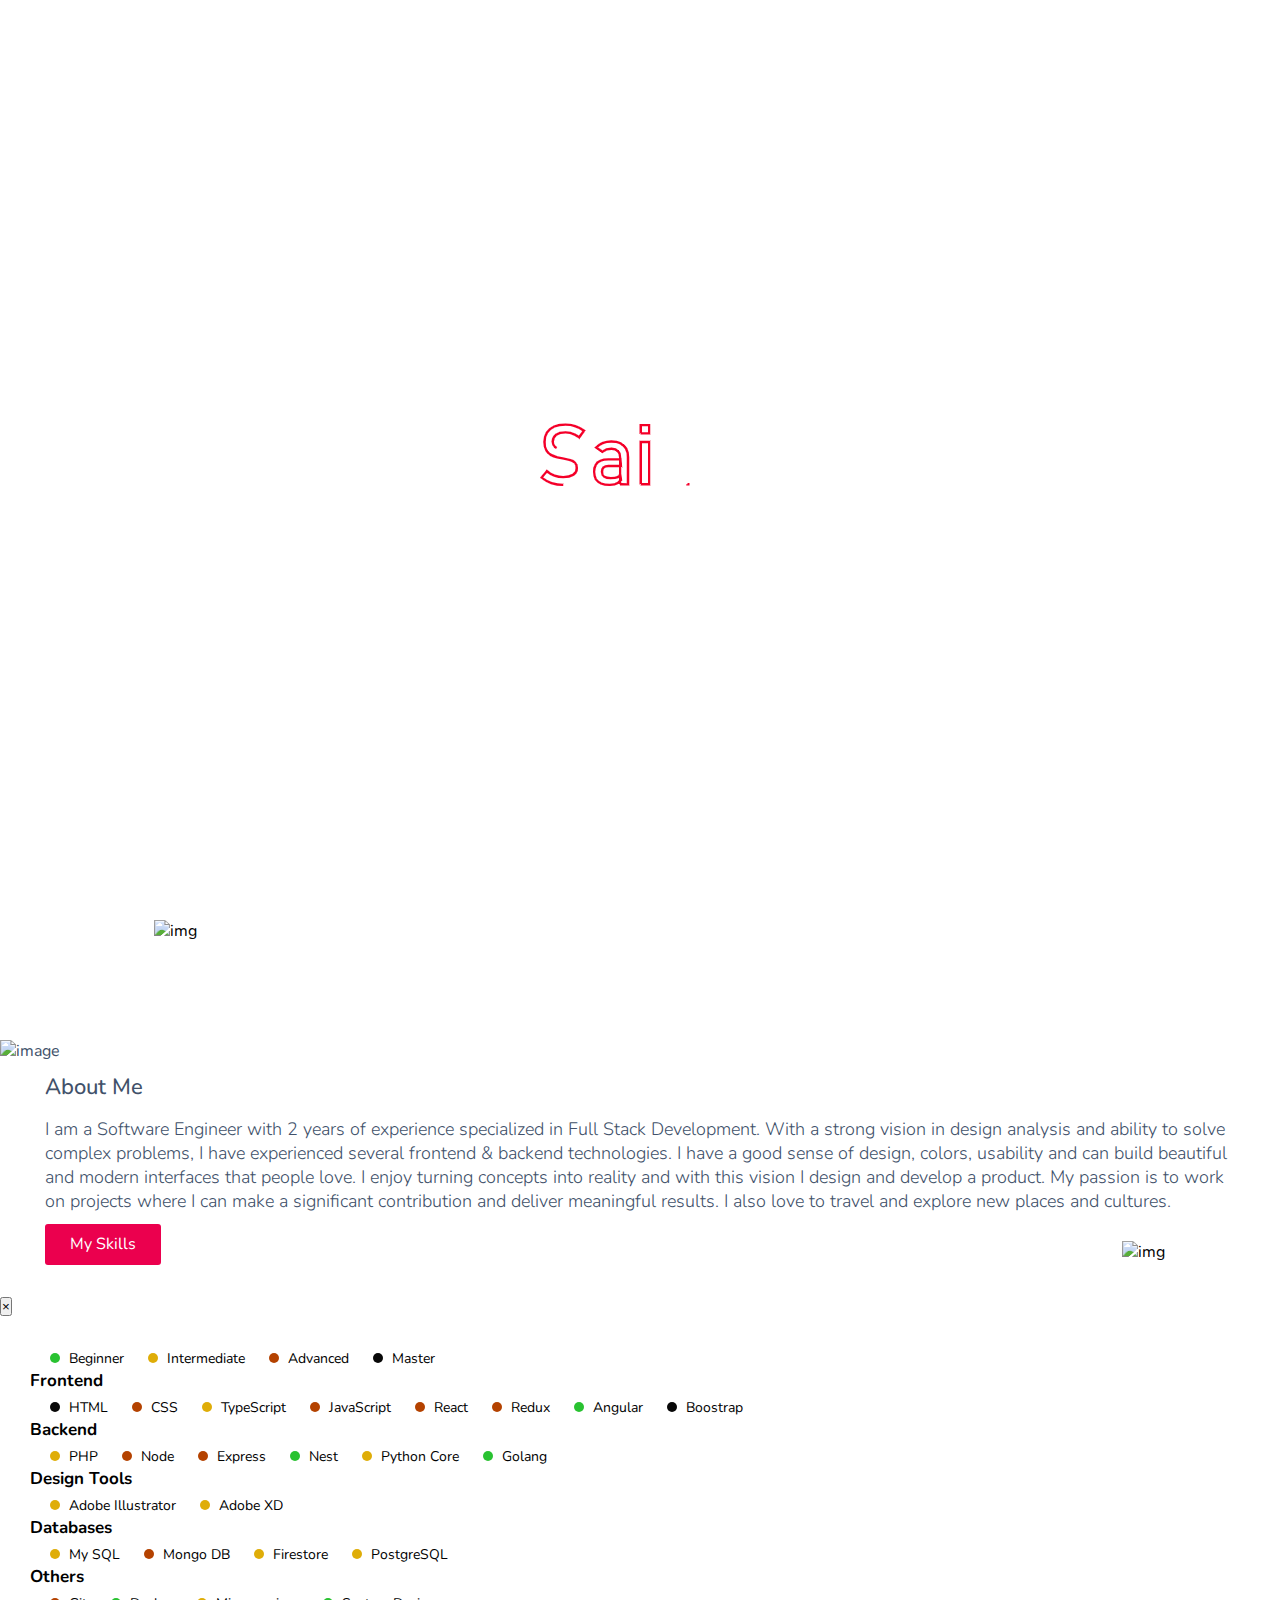
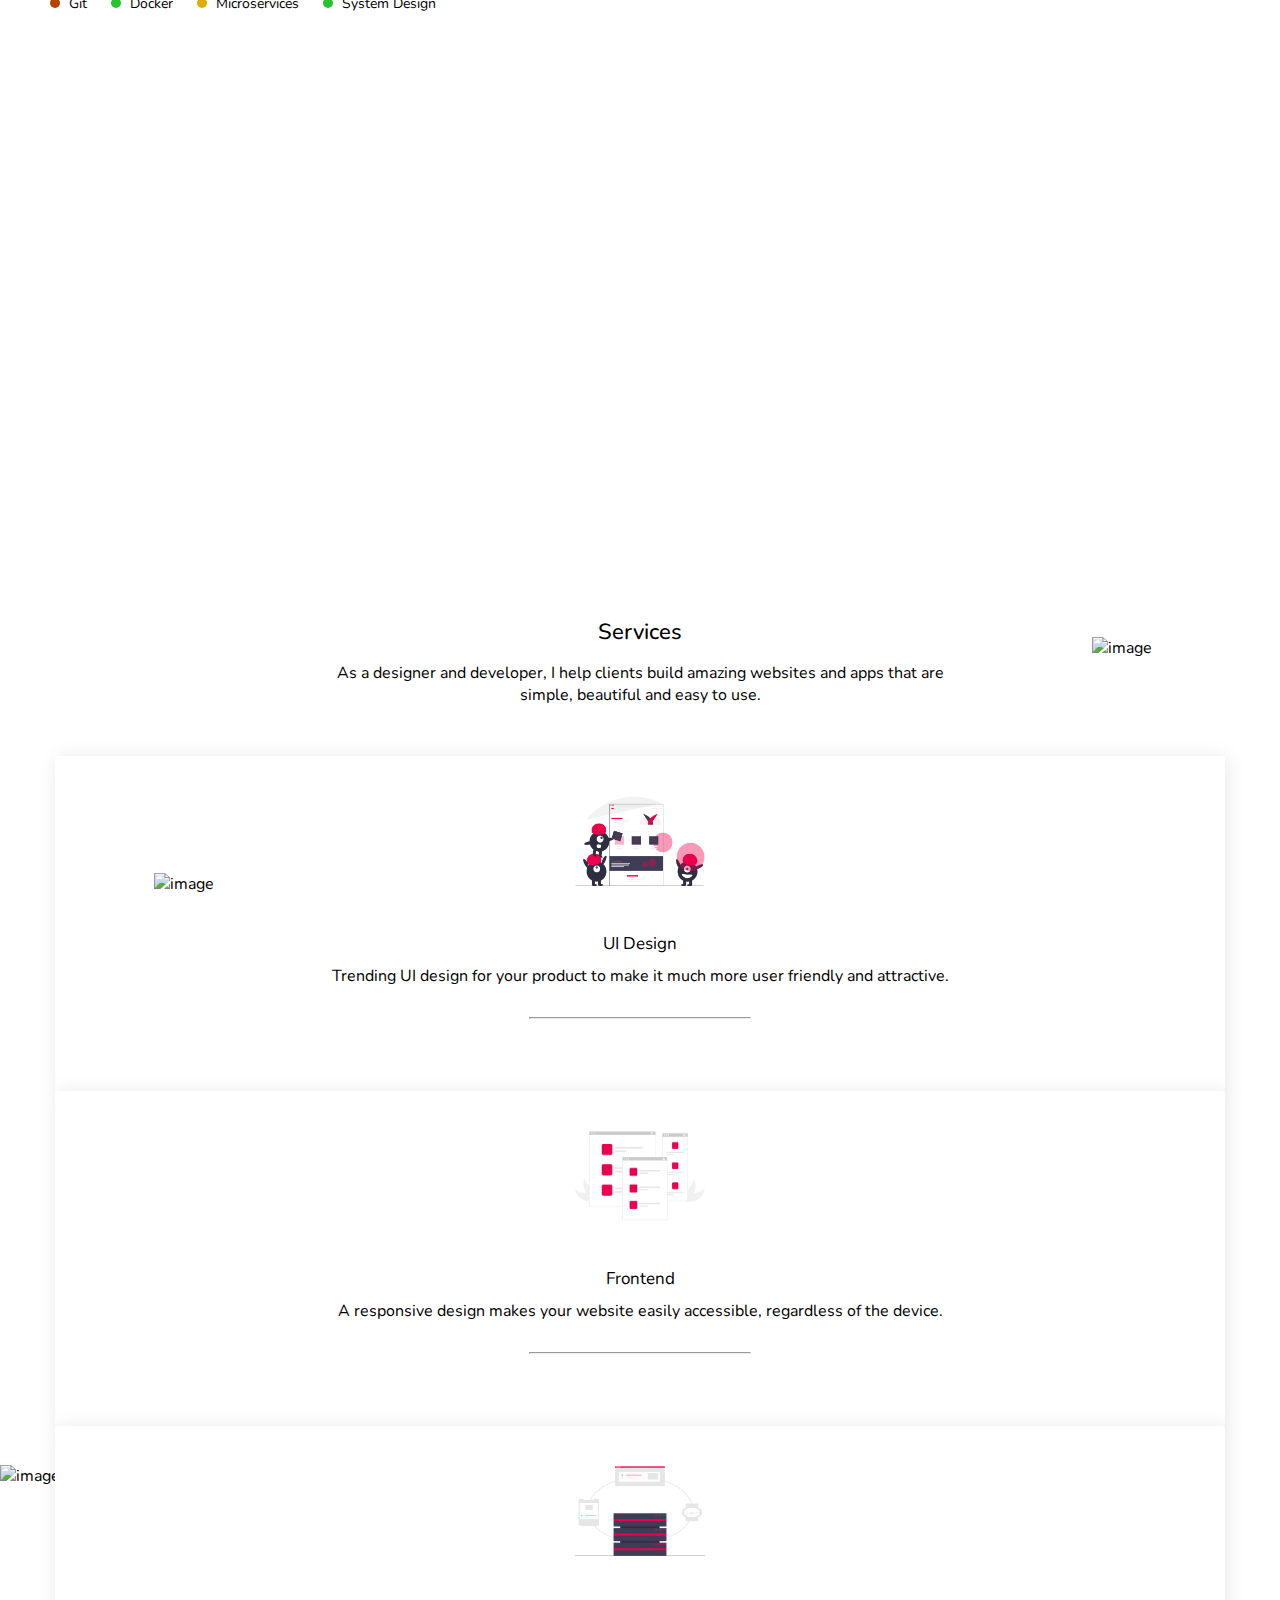
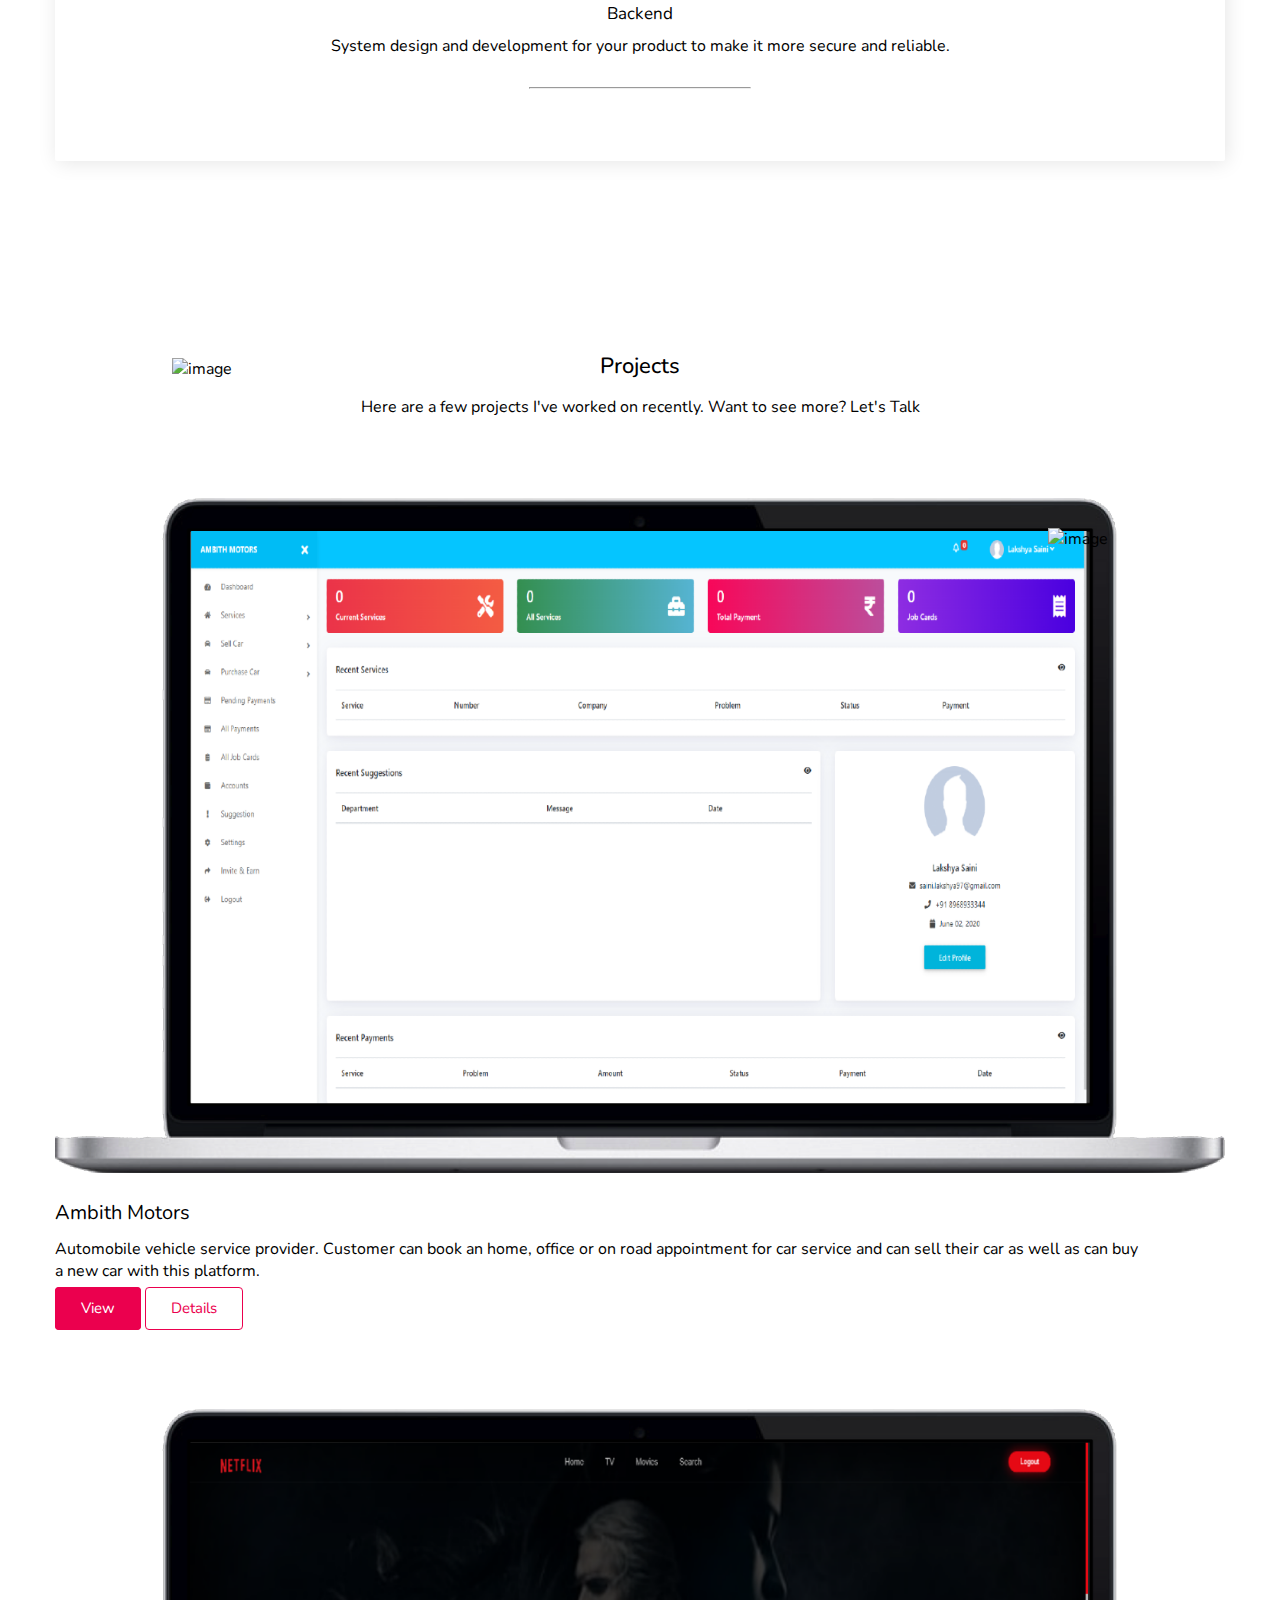
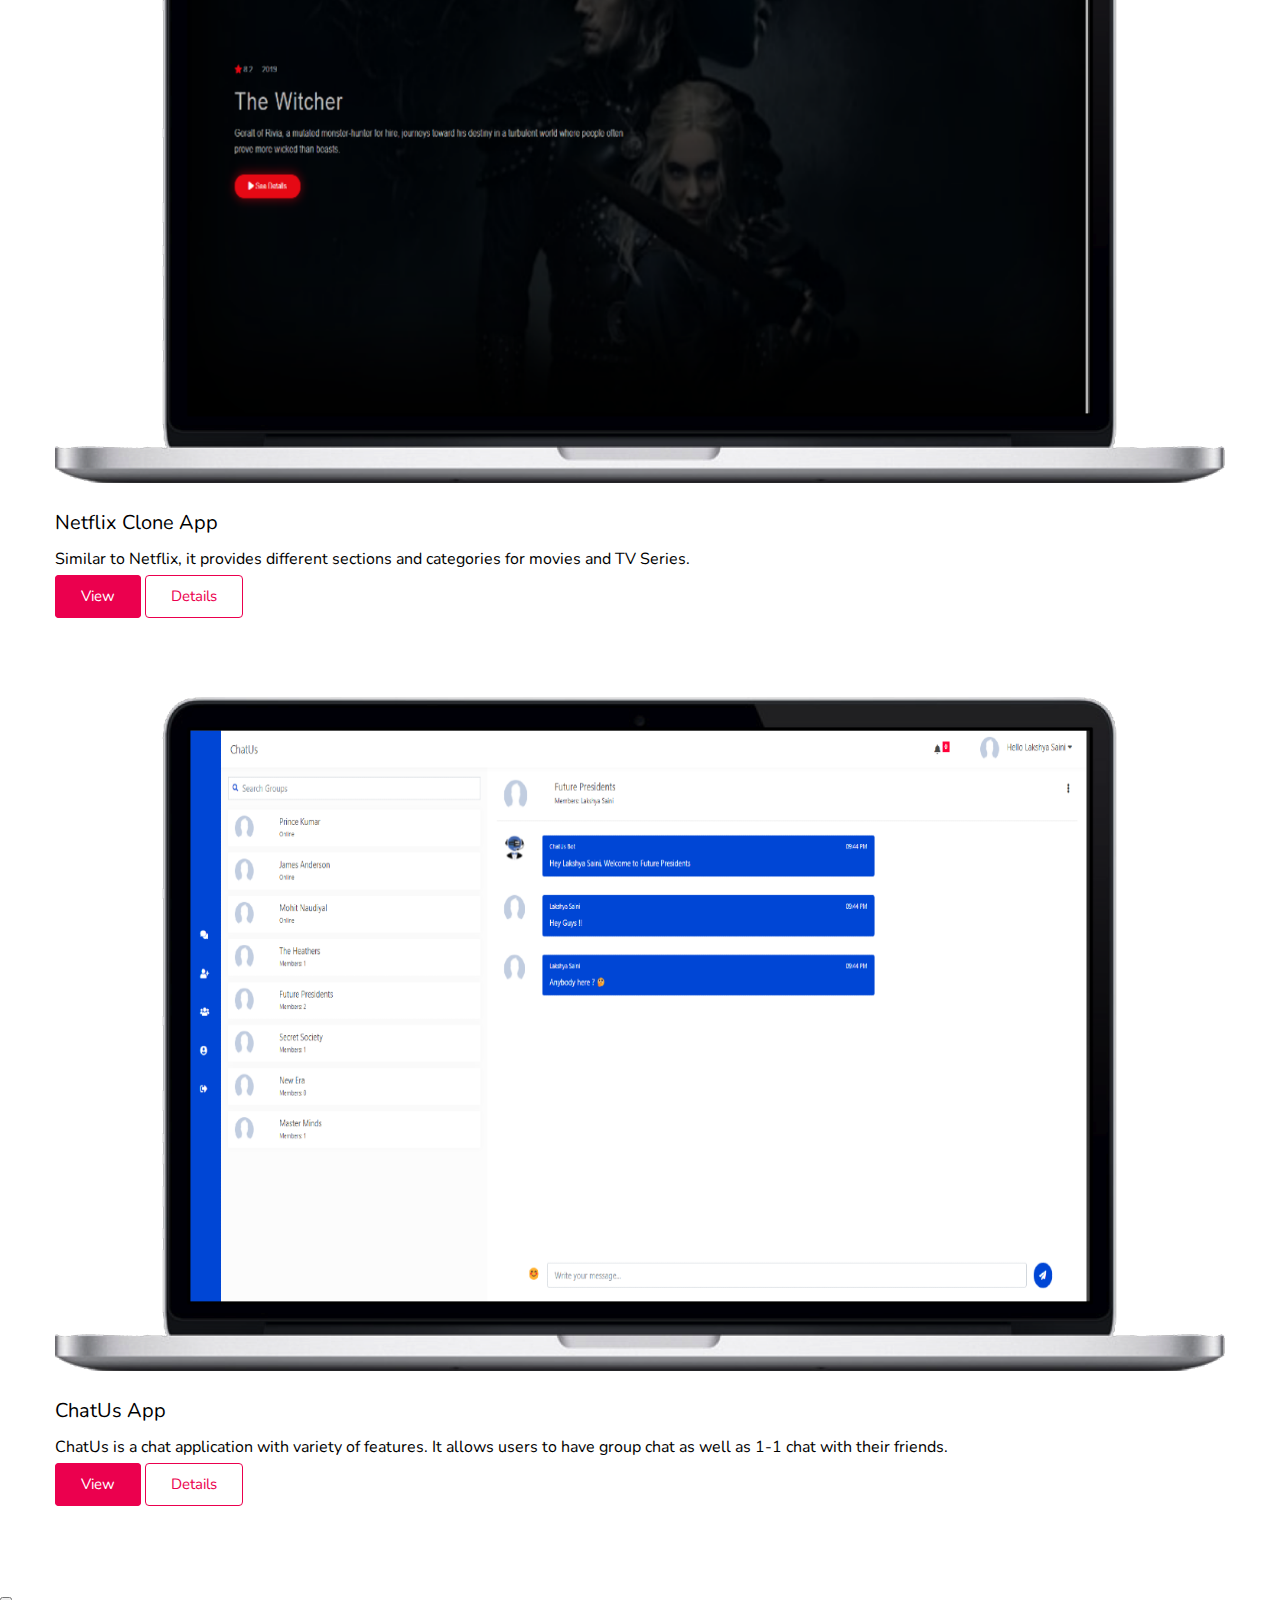
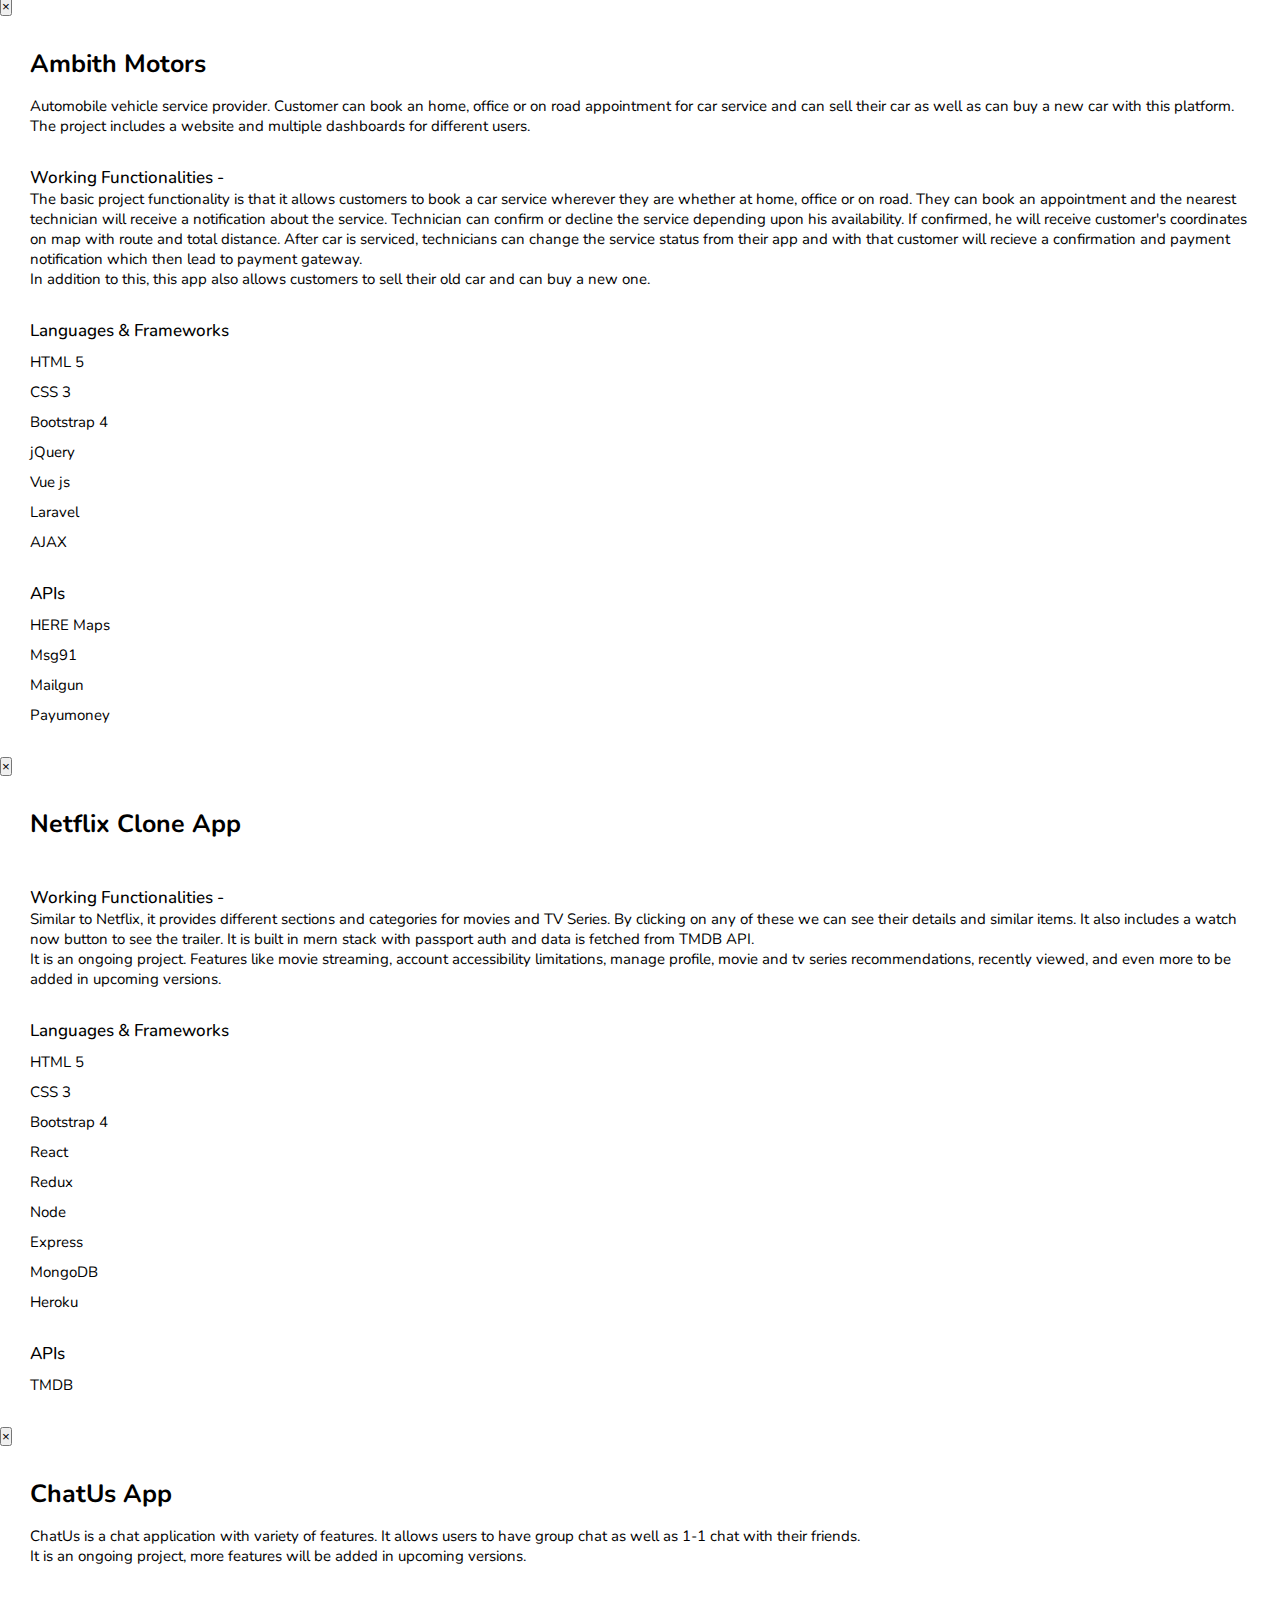
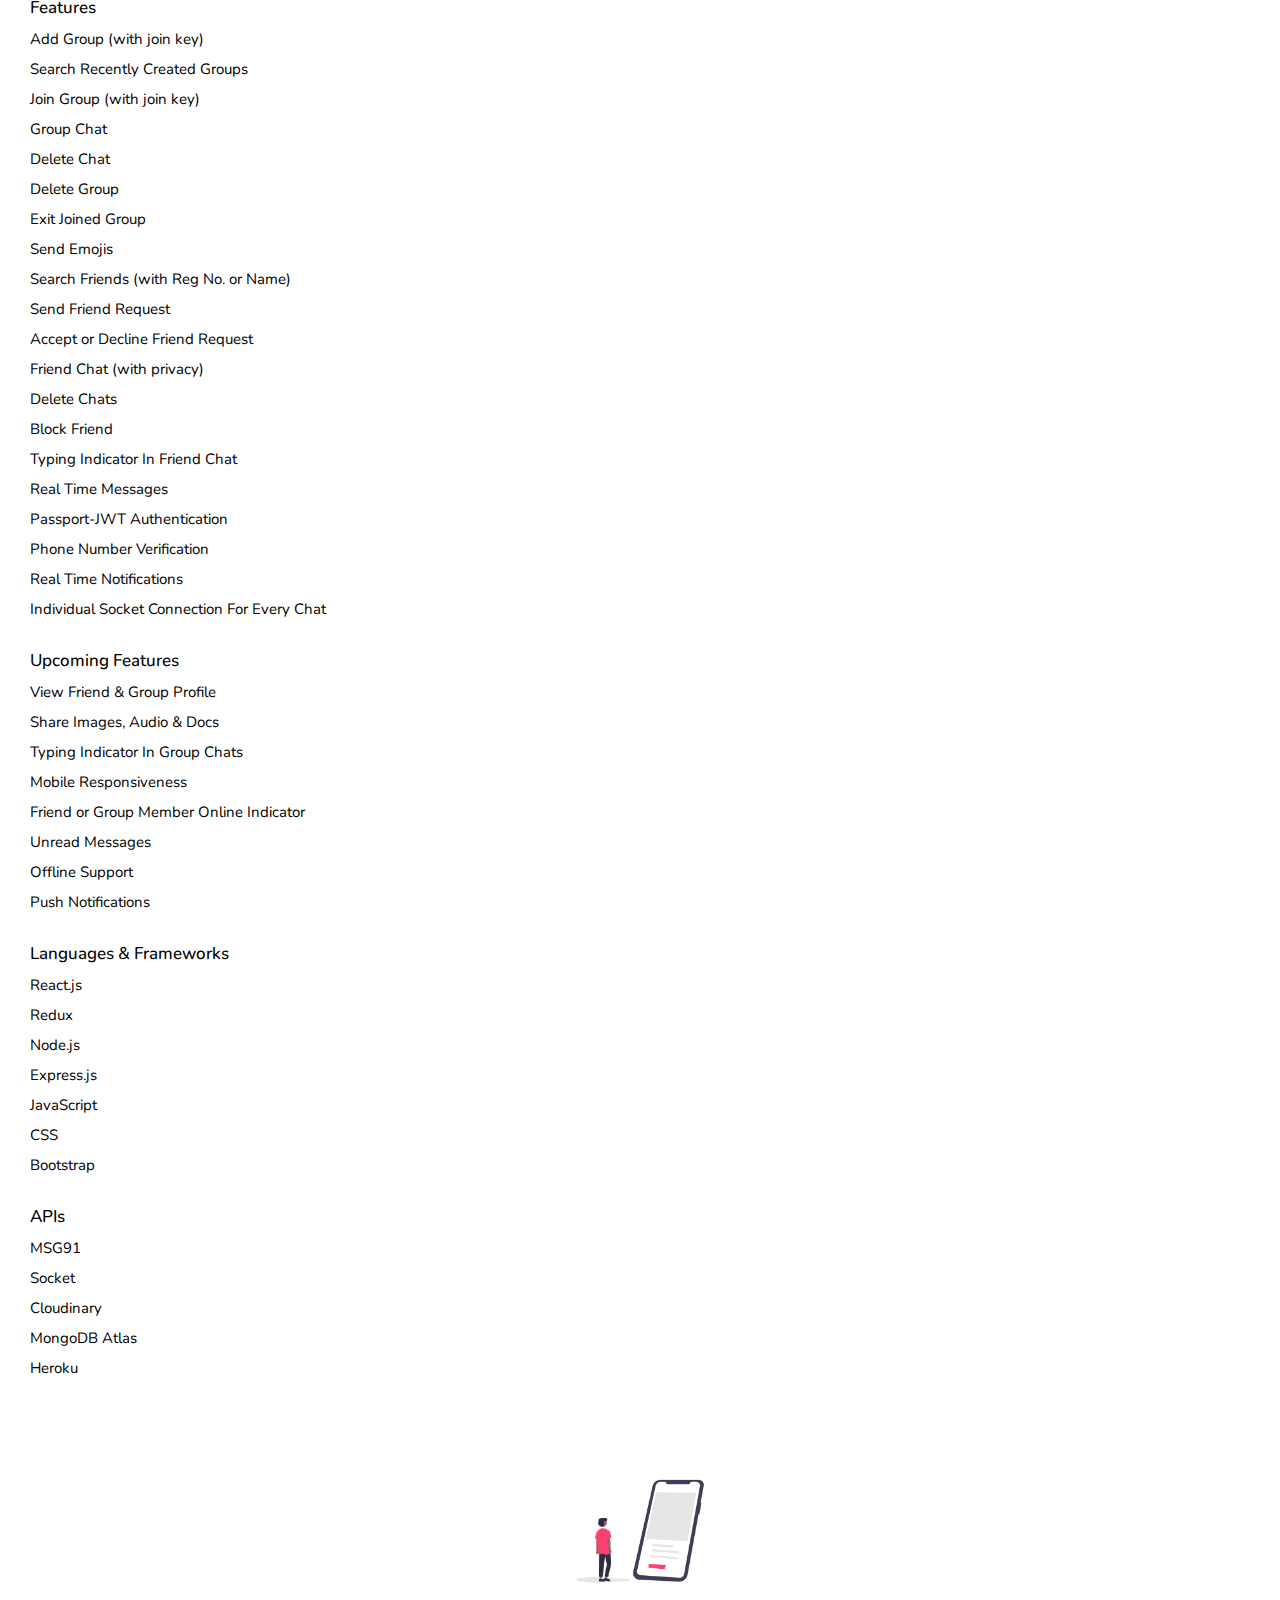
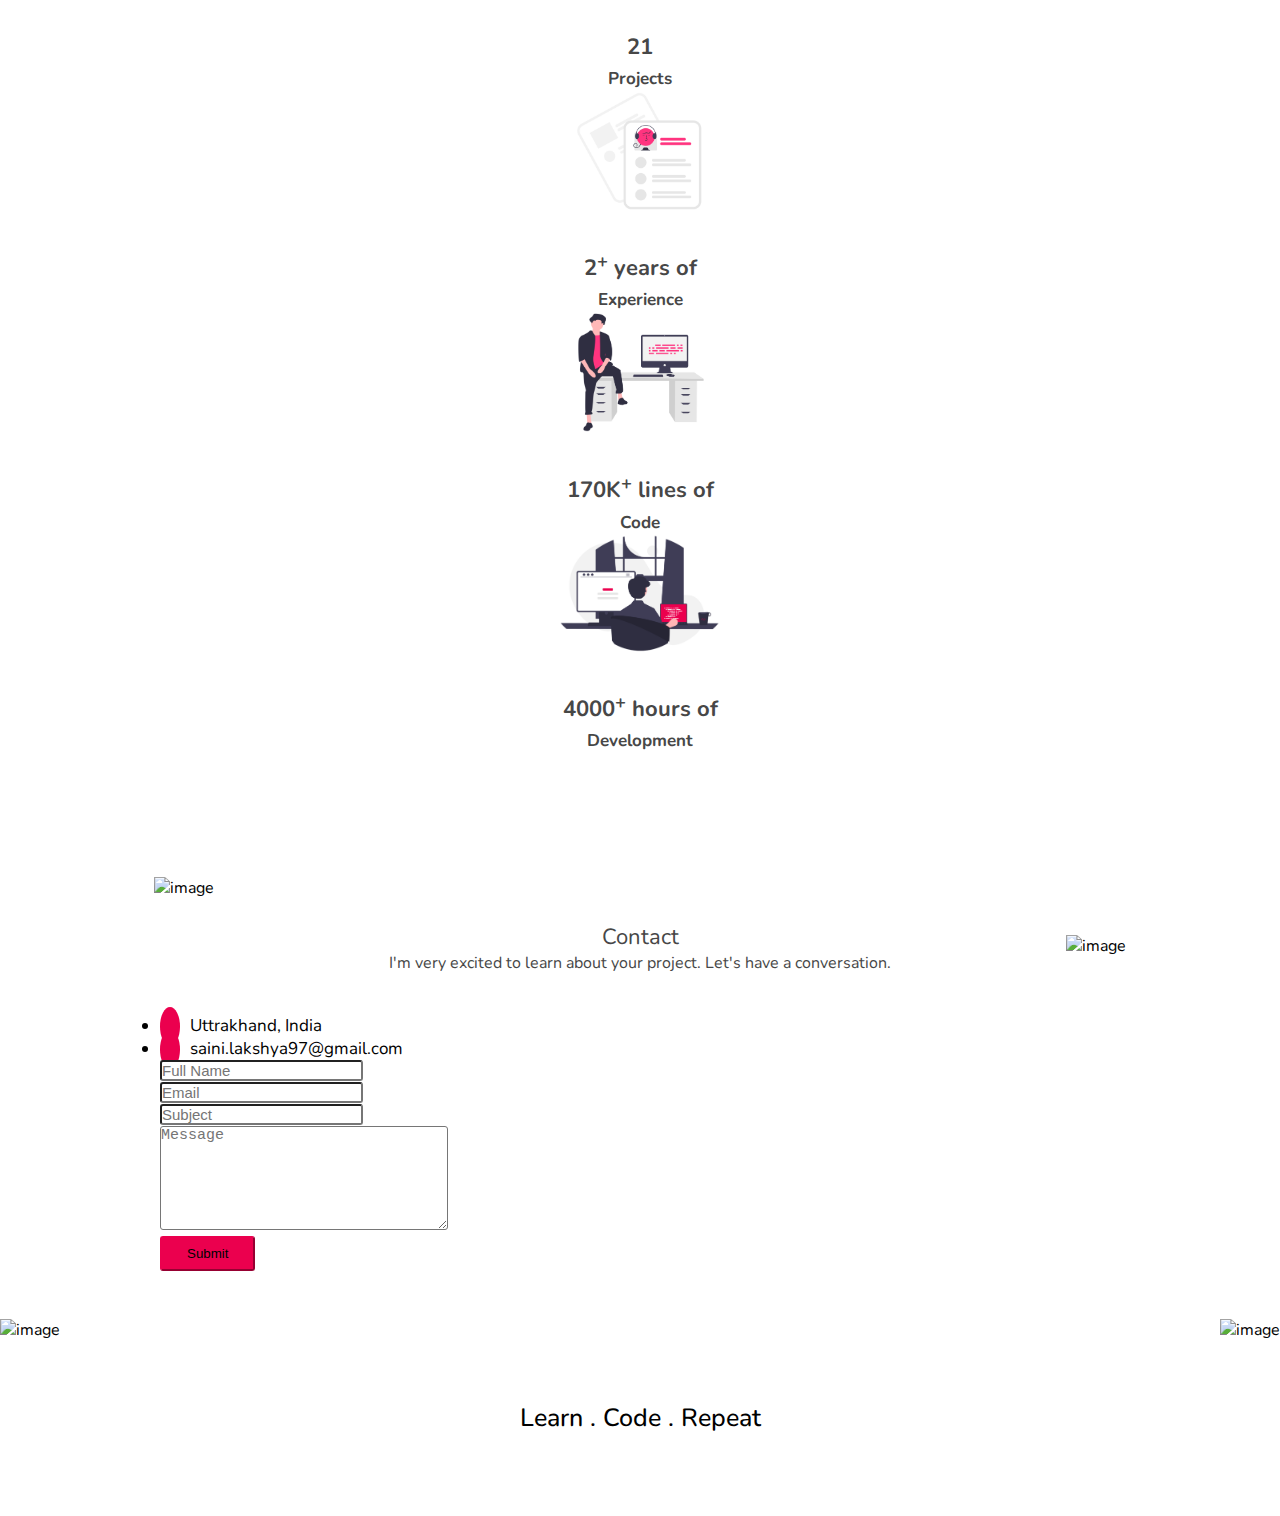
==== commit 25017ab9: "removed google analytics" ====
--- a/index.html
+++ b/index.html
@@ -1,20 +1,6 @@
 <!DOCTYPE html>
 <html lang="en">
   <head>
-    <script
-      async
-      src="https://www.googletagmanager.com/gtag/js?id=UA-162772121-1"
-    ></script>
-    <script>
-      window.dataLayer = window.dataLayer || [];
-      function gtag() {
-        dataLayer.push(arguments);
-      }
-      gtag("js", new Date());
-
-      gtag("config", "UA-162772121-1");
-    </script>
-
     <meta charset="utf-8" />
     <meta name="viewport" content="width=device-width, initial-scale=1" />
     <title>Lakshya Saini | Full Stack Developer</title>
--- a/css/index.css
+++ b/css/index.css
@@ -598,12 +598,8 @@
 .service-content .service-1 img,
 .service-content .service-2 img,
 .service-content .service-3 img {
-  width: 140px;
+  width: 130px;
   height: 90px;
-}
-
-.service-content .service-1 img {
-  width: 110px;
 }
 
 .service-content .service-1 h3,
@@ -1307,15 +1303,6 @@
     font-size: 1.1vw;
   }
 
-  .service-1 {
-    height: 23vw !important;
-  }
-
-  .service-1 img {
-    width: 8.5vw !important;
-    height: 7.6vw !important;
-  }
-
   .service-1 h3 {
     font-size: 1.2vw !important;
   }
@@ -1324,30 +1311,12 @@
     font-size: 1vw !important;
   }
 
-  .service-2 {
-    height: 23vw !important;
-  }
-
-  .service-2 img {
-    width: 11.5vw !important;
-    height: 7.6vw !important;
-  }
-
   .service-2 p {
     font-size: 1vw !important;
   }
 
   .service-2 h3 {
     font-size: 1.2vw !important;
-  }
-
-  .service-3 {
-    height: 23vw !important;
-  }
-
-  .service-3 img {
-    width: 8vw !important;
-    height: 7.6vw !important;
   }
 
   .service-3 h3 {
@@ -1558,11 +1527,6 @@
     height: 28vw !important;
   }
 
-  .service-1 img {
-    width: 12vw !important;
-    height: 10.5vw !important;
-  }
-
   .service-1 h3 {
     font-size: 1.4vw !important;
   }
@@ -1575,11 +1539,6 @@
     height: 28vw !important;
   }
 
-  .service-2 img {
-    width: 15vw !important;
-    height: 10vw !important;
-  }
-
   .service-2 p {
     font-size: 1.2vw !important;
   }
@@ -1590,11 +1549,6 @@
 
   .service-3 {
     height: 28vw !important;
-  }
-
-  .service-3 img {
-    width: 15vw !important;
-    height: 10vw !important;
   }
 
   .service-3 h3 {
@@ -1776,7 +1730,7 @@
   .service-1,
   .service-2,
   .service-3 {
-    height: 280px !important;
+    height: 320px !important;
   }
 
   .service-6 {
@@ -2139,17 +2093,6 @@
     display: block;
   }
 
-  .service-1 img {
-    width: 15vw !important;
-    height: 13vw !important;
-  }
-
-  .service-2 img,
-  .service-3 img {
-    width: 17vw !important;
-    height: 12vw !important;
-  }
-
   .service-6 {
     top: 95%;
   }
@@ -2161,6 +2104,10 @@
 
   .portfolio-4 {
     top: 0%;
+  }
+
+  .stats-1 img, .stats-2 img, .stats-3 img, .stats-4 img {
+    width: 95px;
   }
 
   .contact-form .col-md-8 {
@@ -2231,17 +2178,6 @@
     font-size: 12px !important;
   }
 
-  .service-1 img {
-    width: 15vw !important;
-    height: 13vw !important;
-  }
-
-  .service-2 img,
-  .service-3 img {
-    width: 16vw !important;
-    height: 11vw !important;
-  }
-
   .projects-content .col-md-5 {
     max-width: 85%;
     flex: 0 0 85%;
@@ -2292,7 +2228,7 @@
 
 @media (max-width: 500px) {
   .connect-text {
-    padding: 7% 1%;
+    padding: 7% 9%;
   }
 }
 
@@ -2372,17 +2308,6 @@
 
   .service-6 {
     top: 97%;
-  }
-
-  .service-1 img {
-    width: 19vw !important;
-    height: 17vw !important;
-  }
-
-  .service-2 img,
-  .service-3 img {
-    width: 22vw !important;
-    height: 15vw !important;
   }
 
   .projects-text {
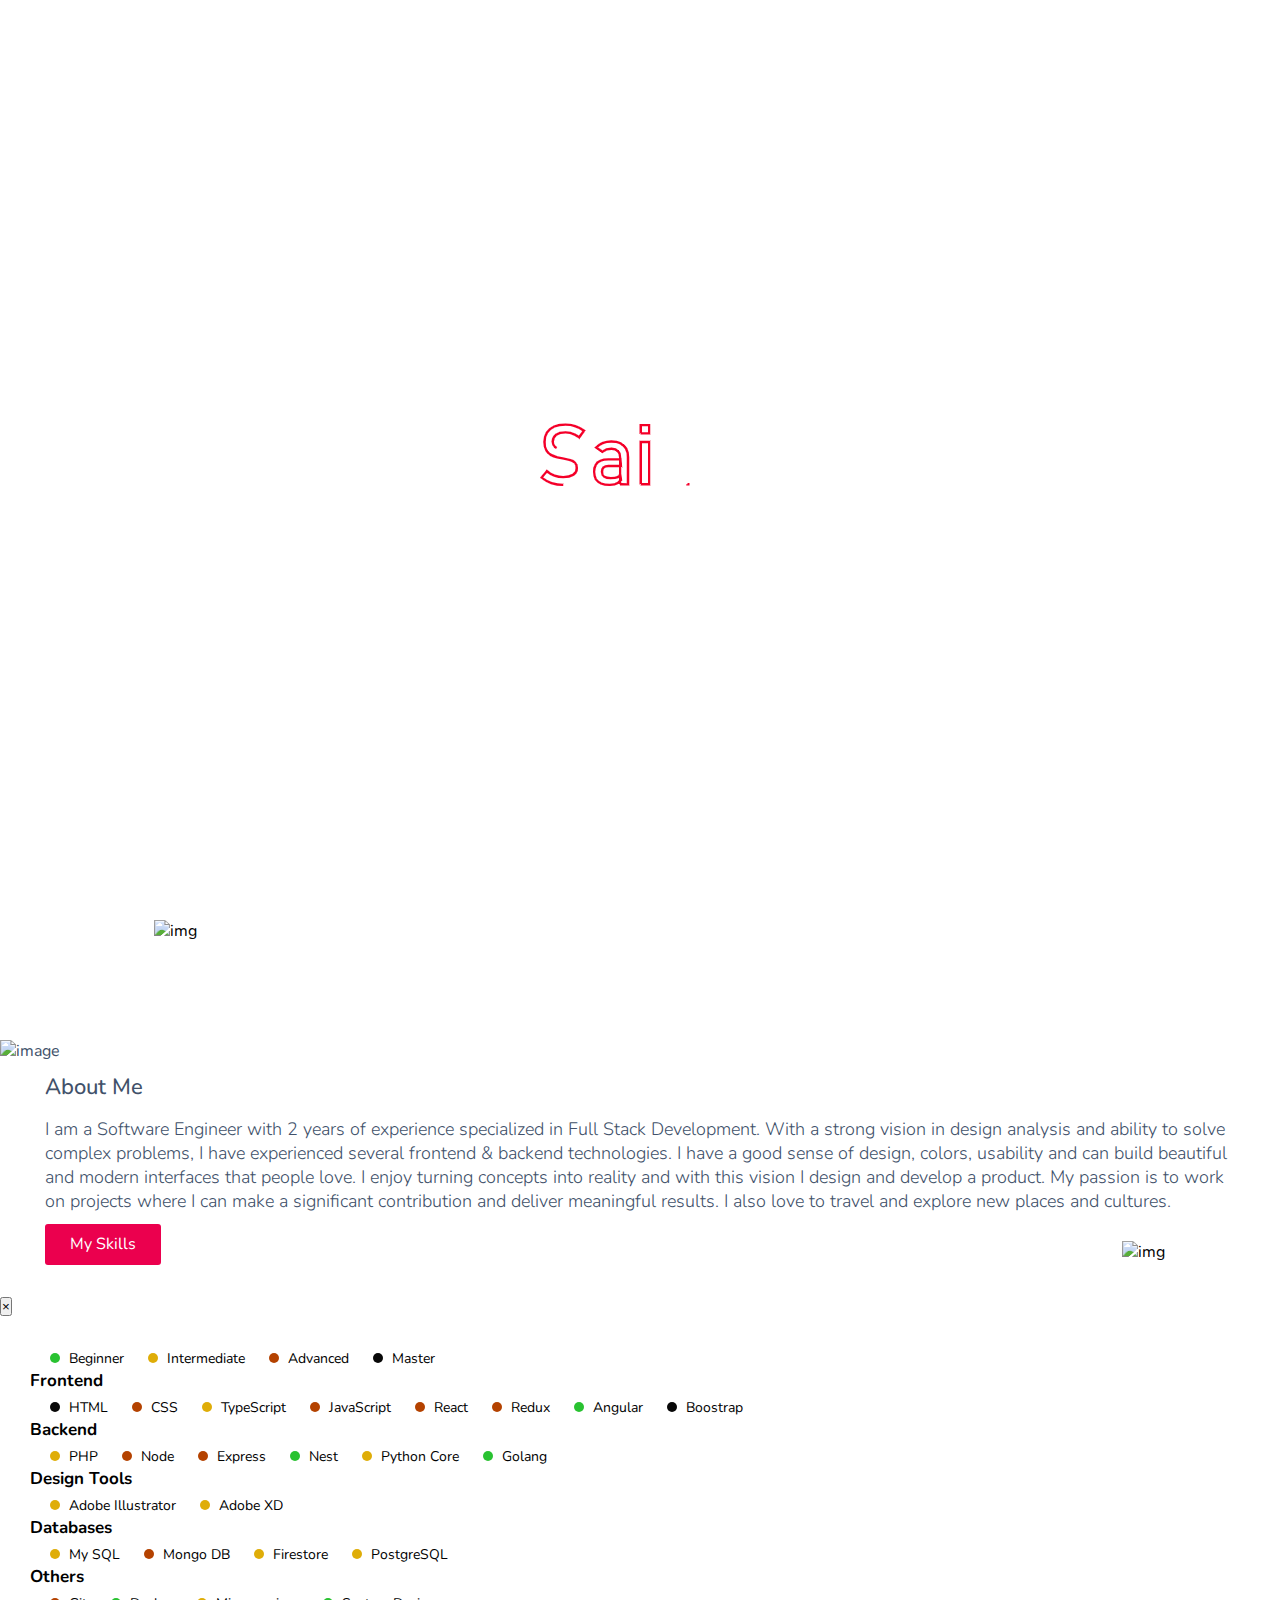
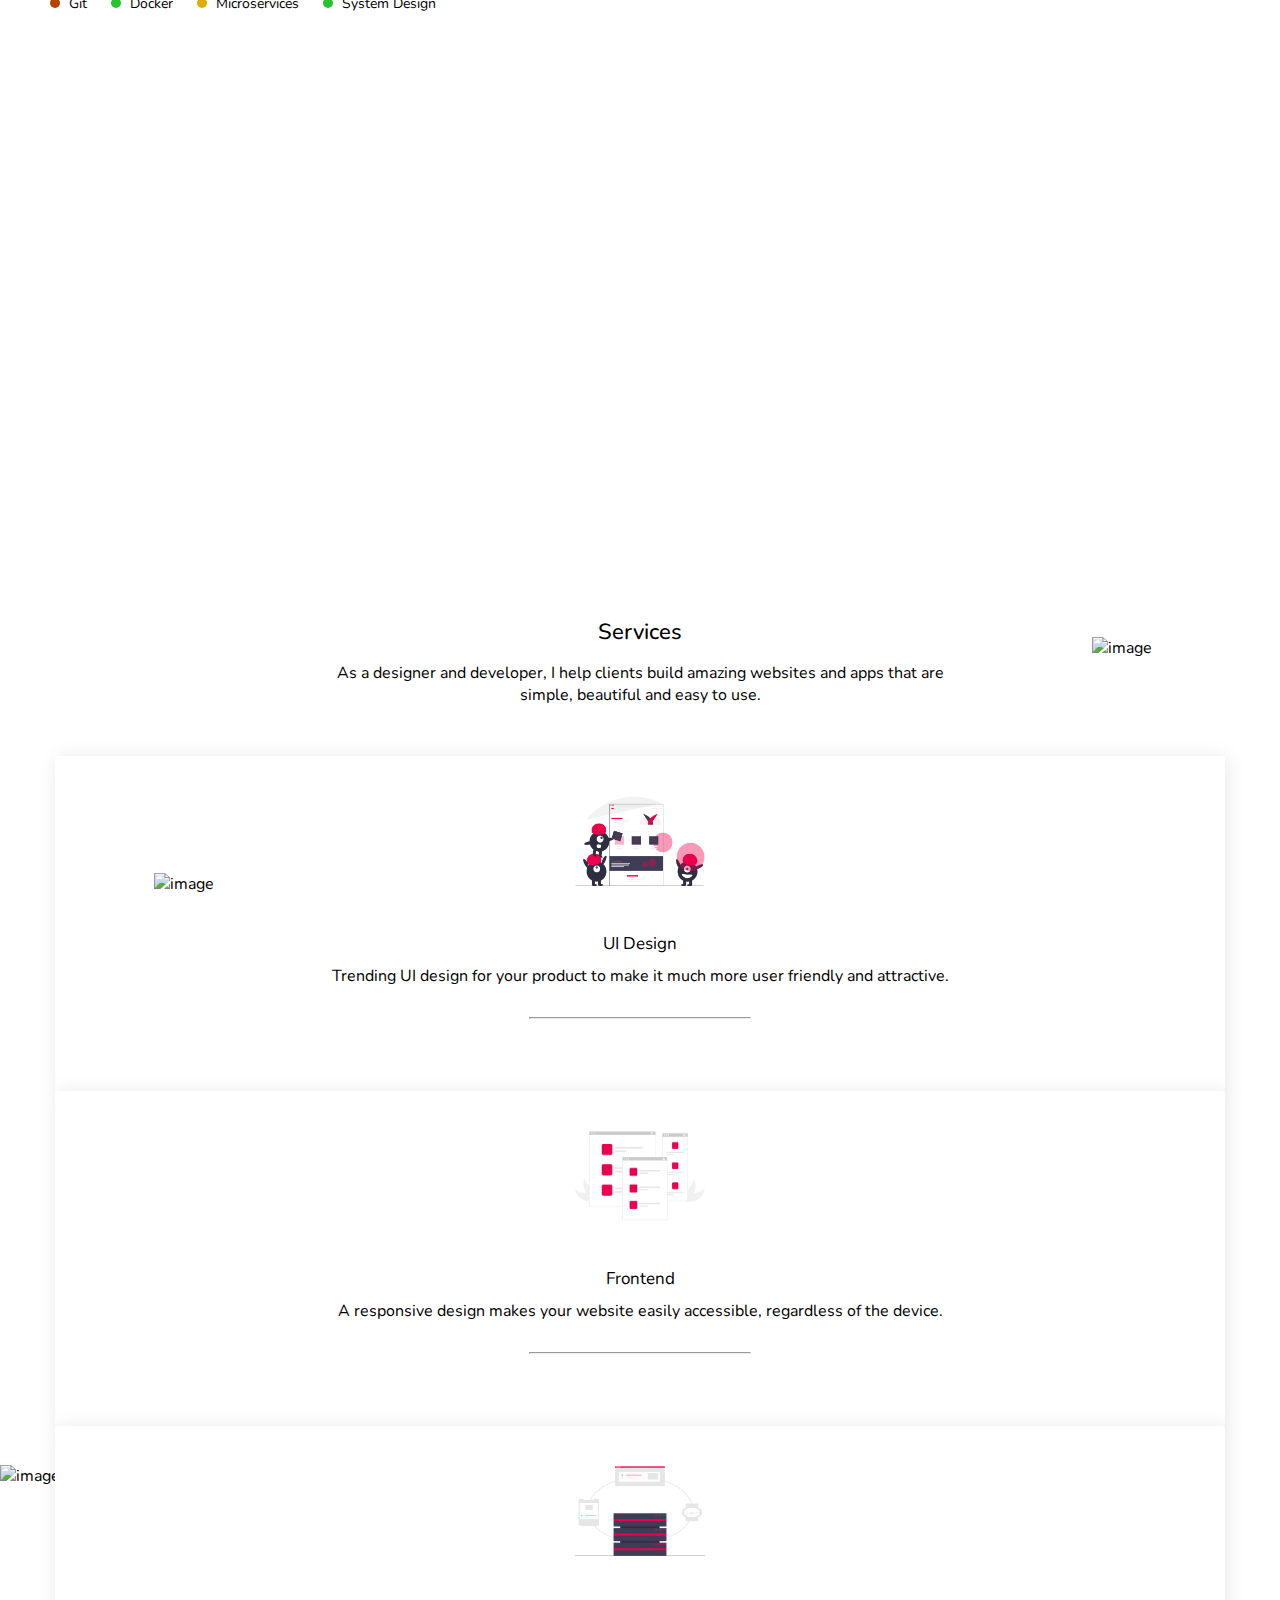
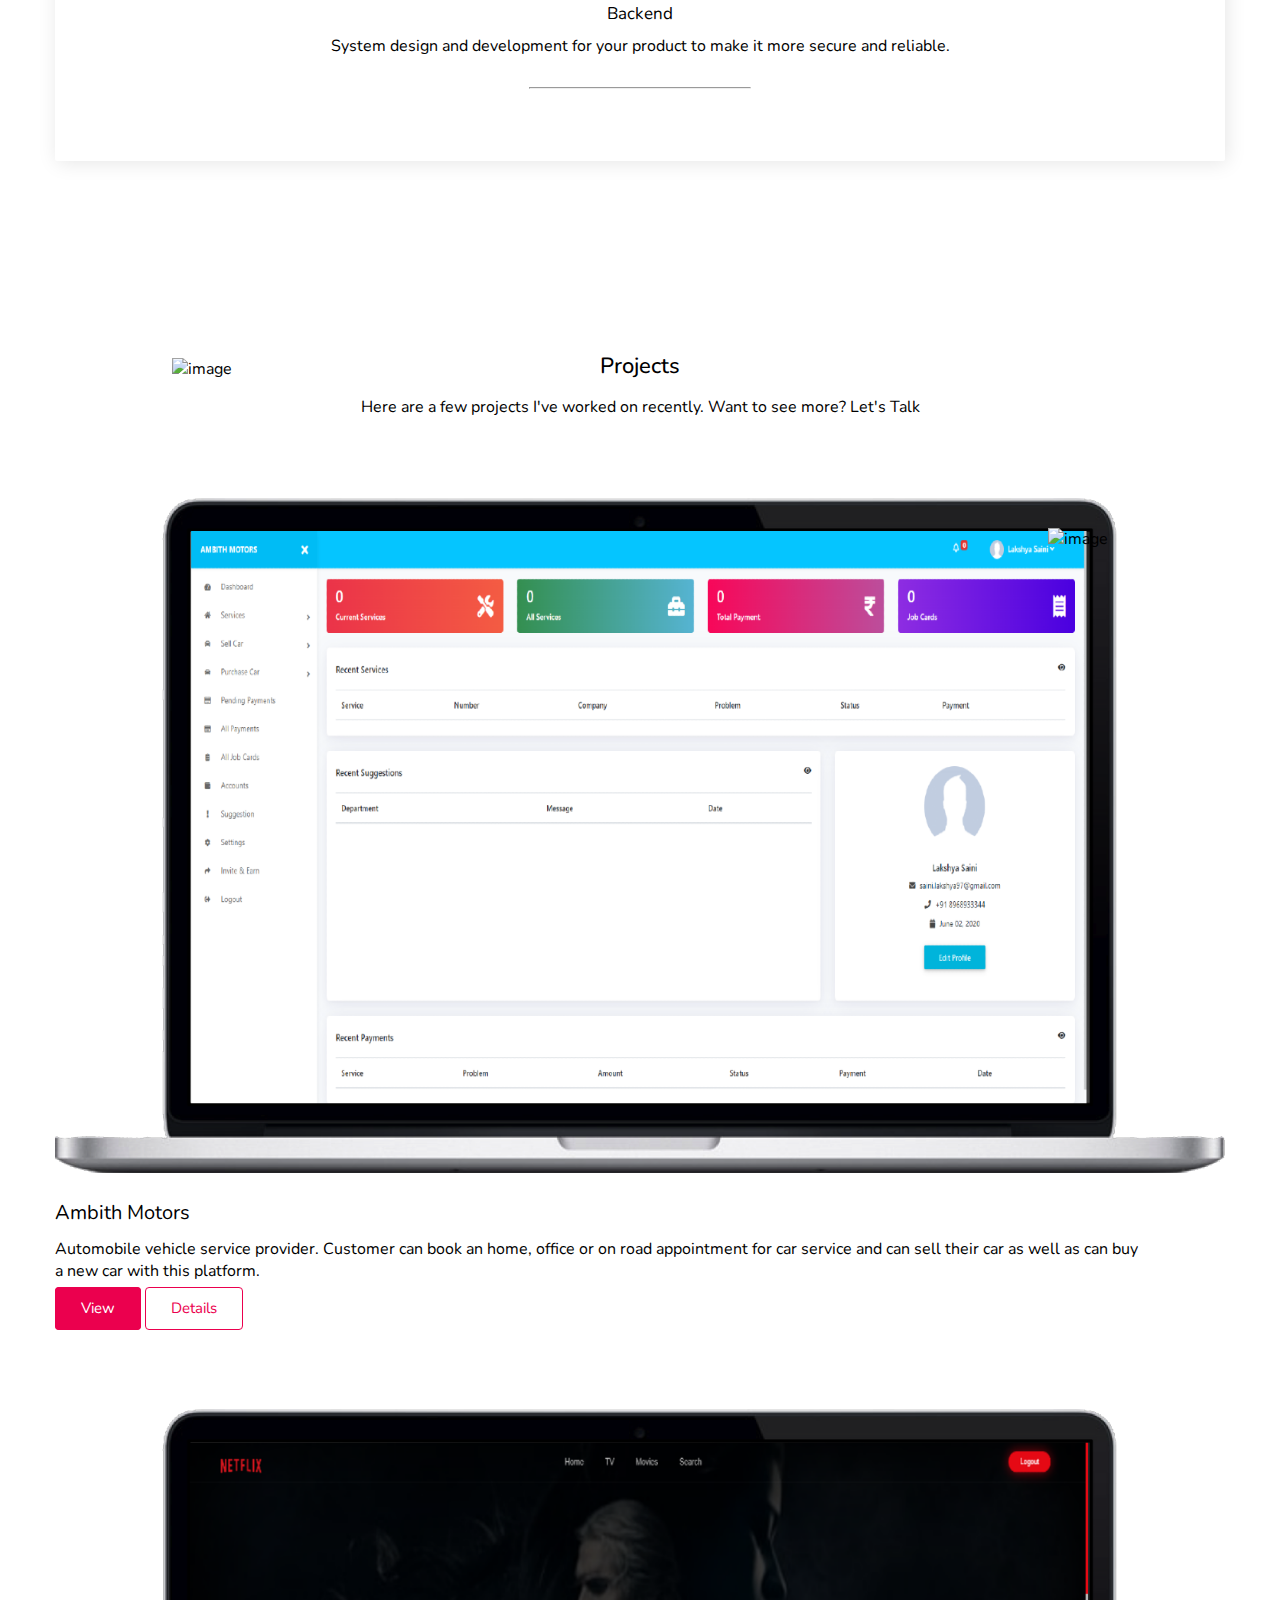
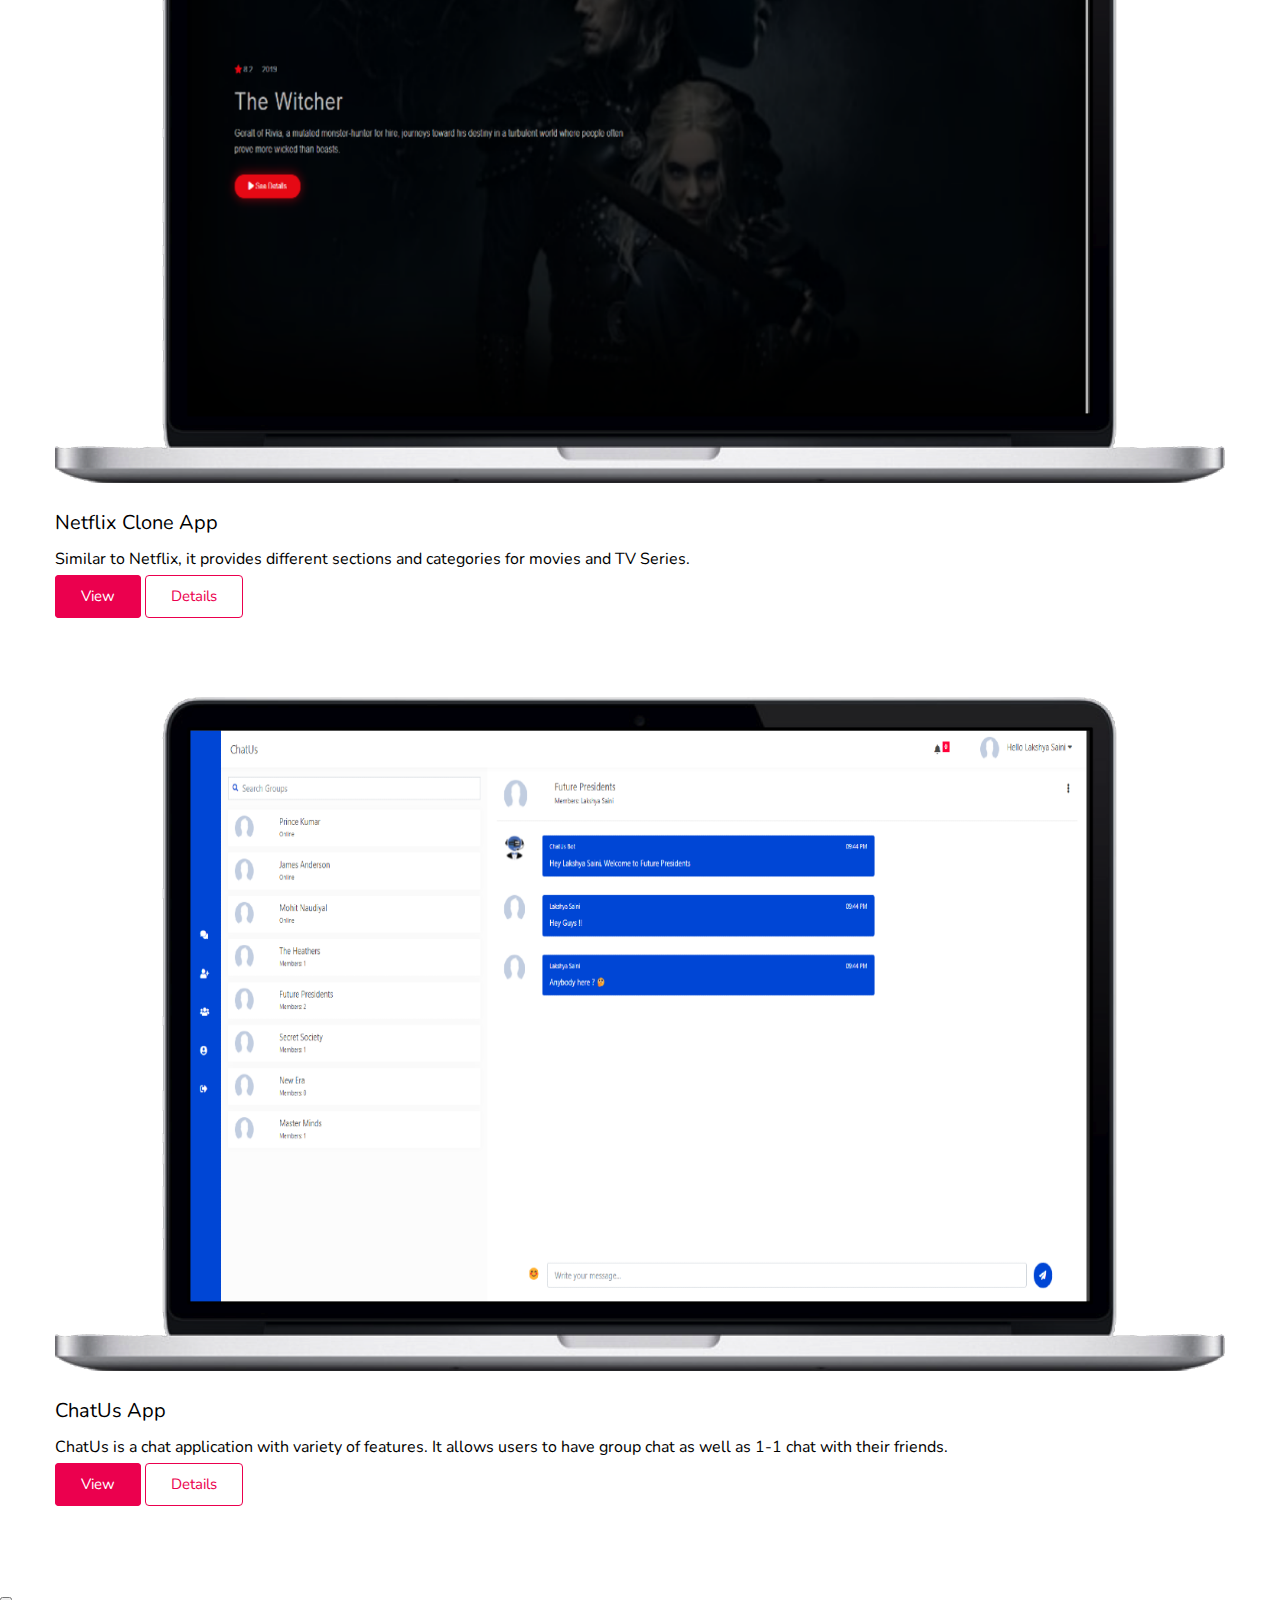
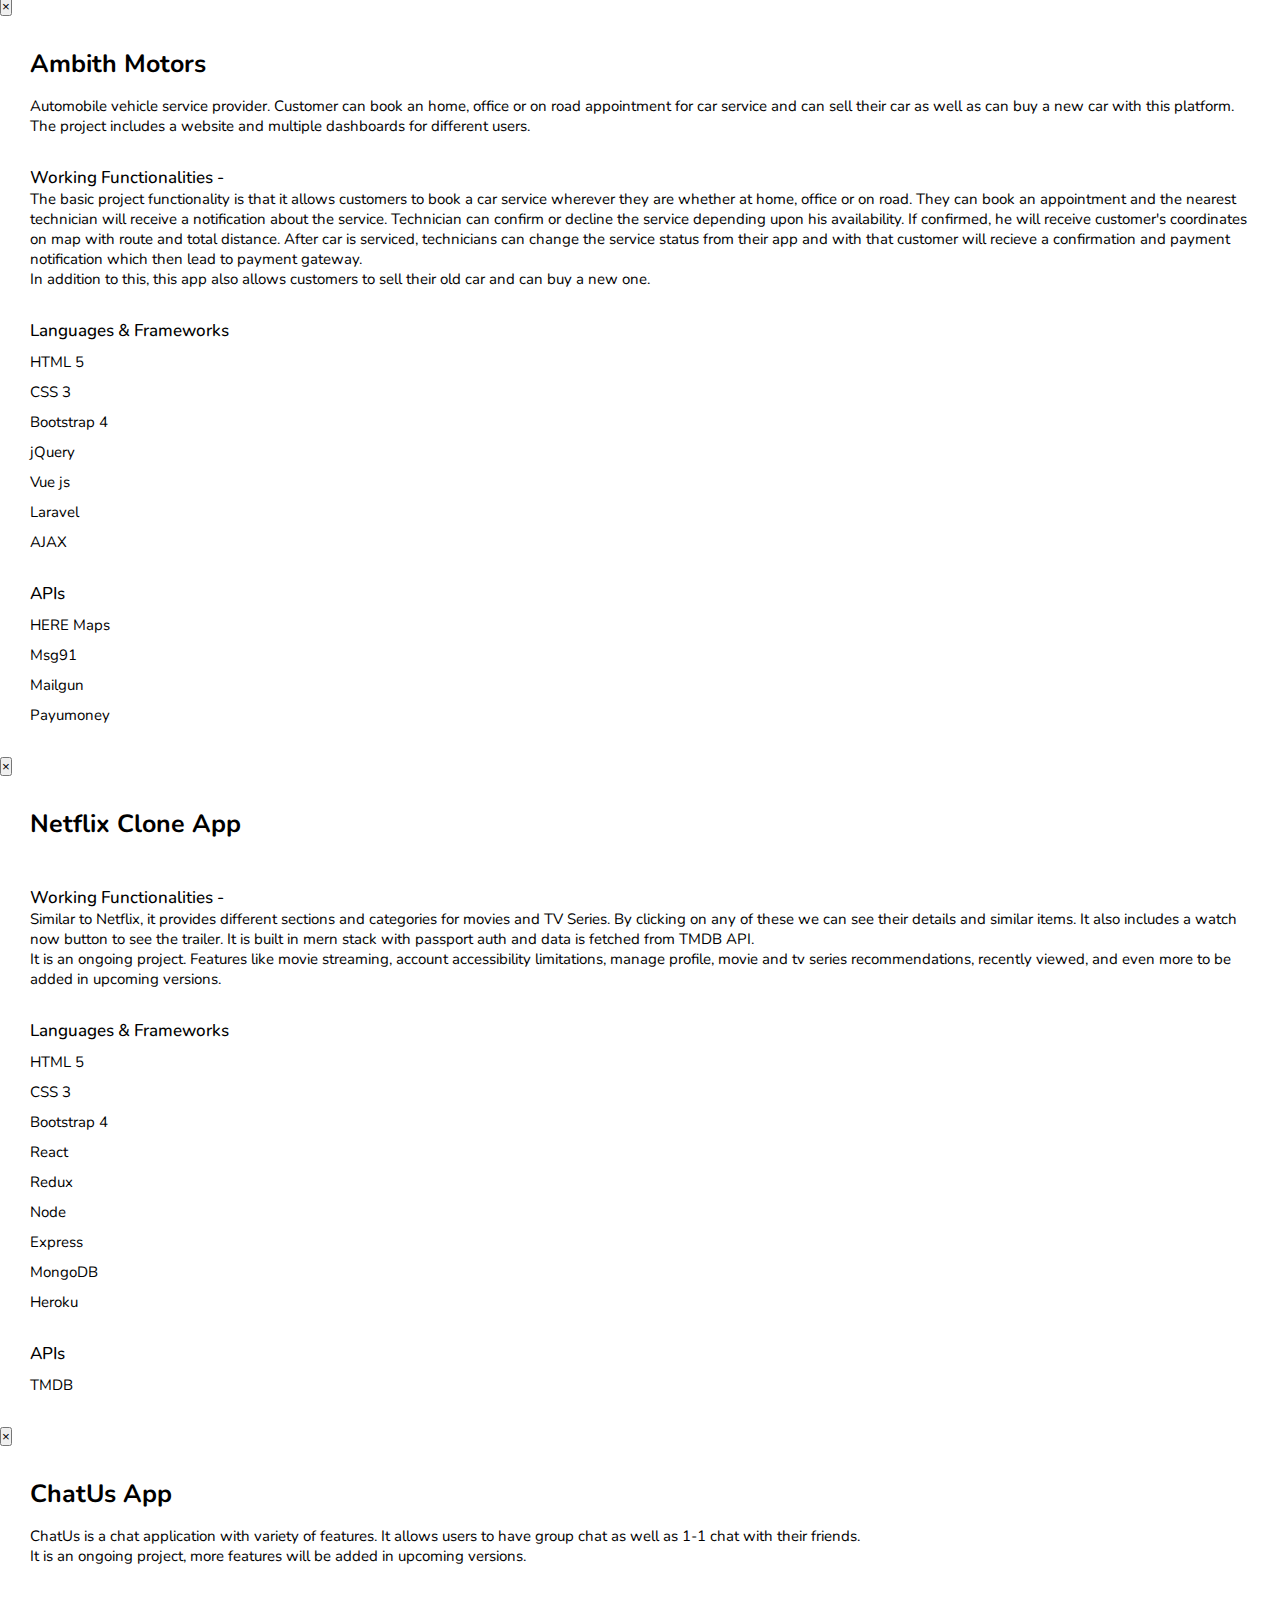
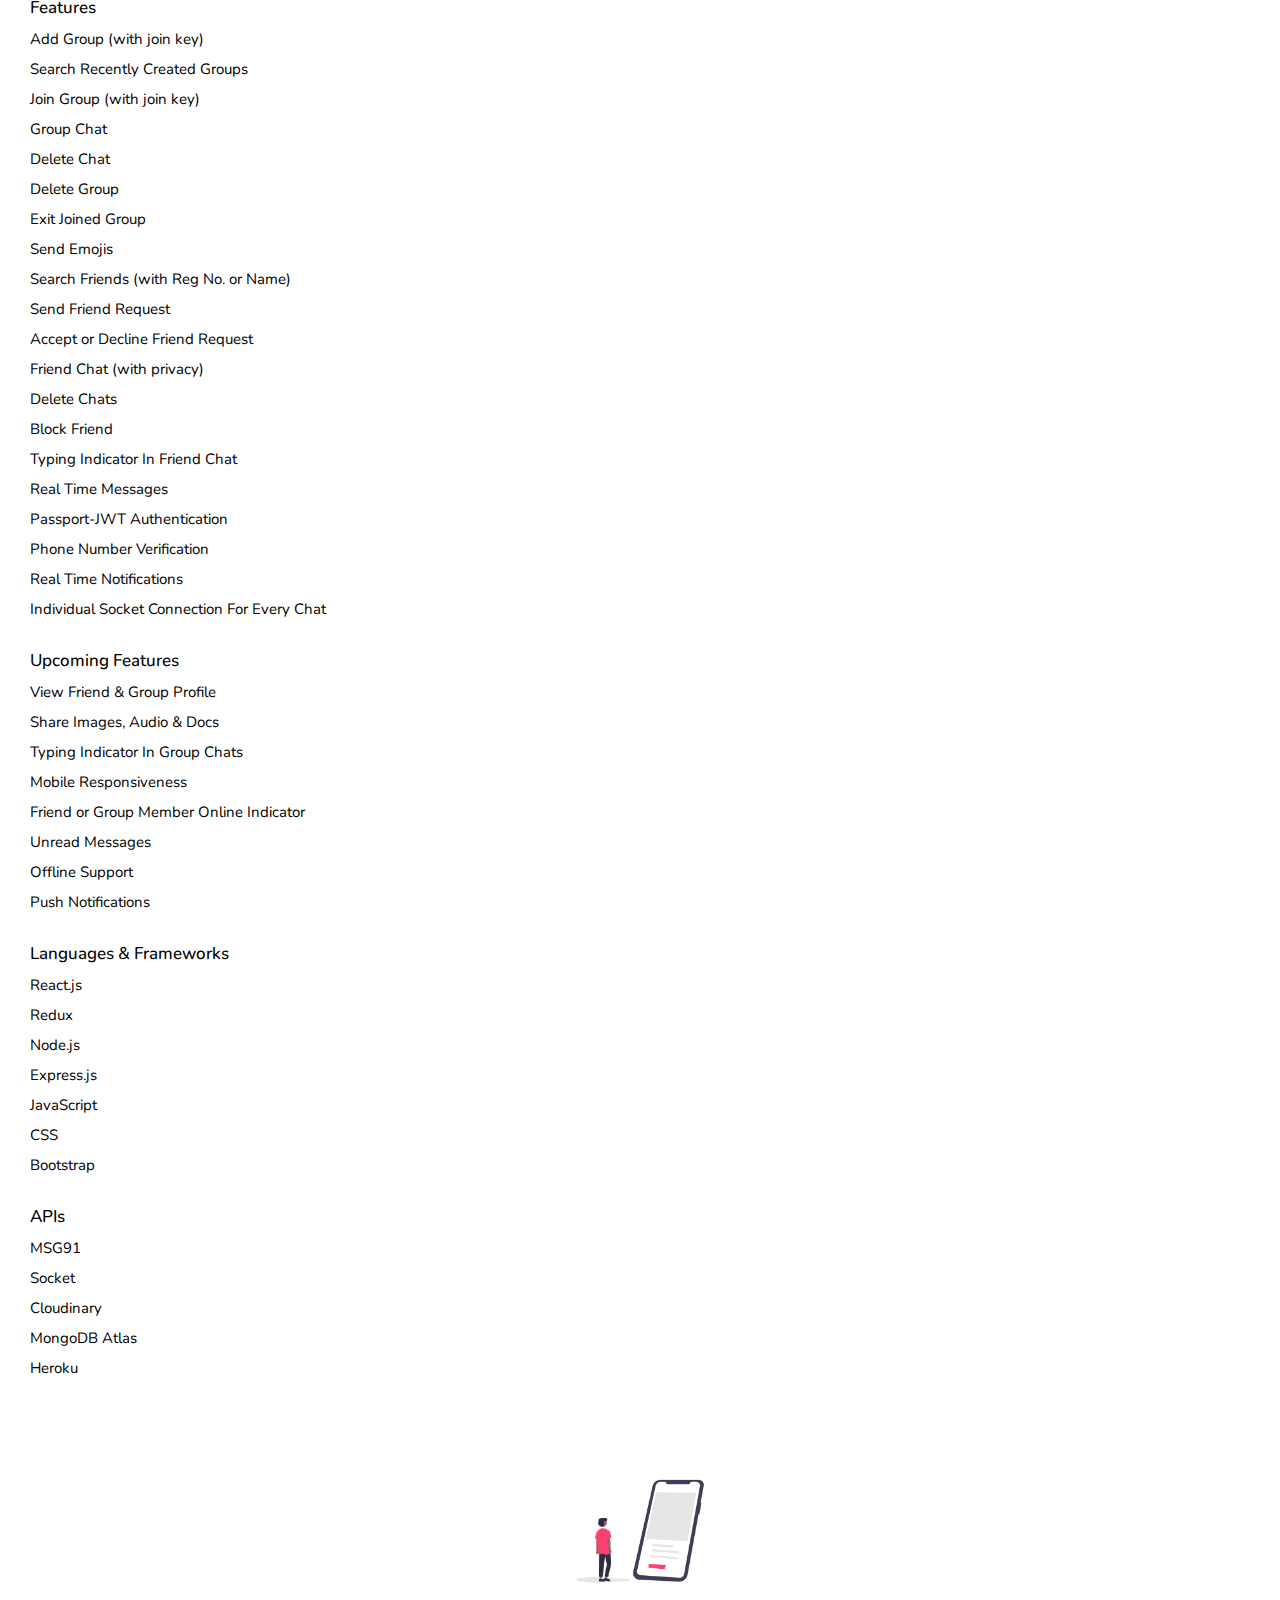
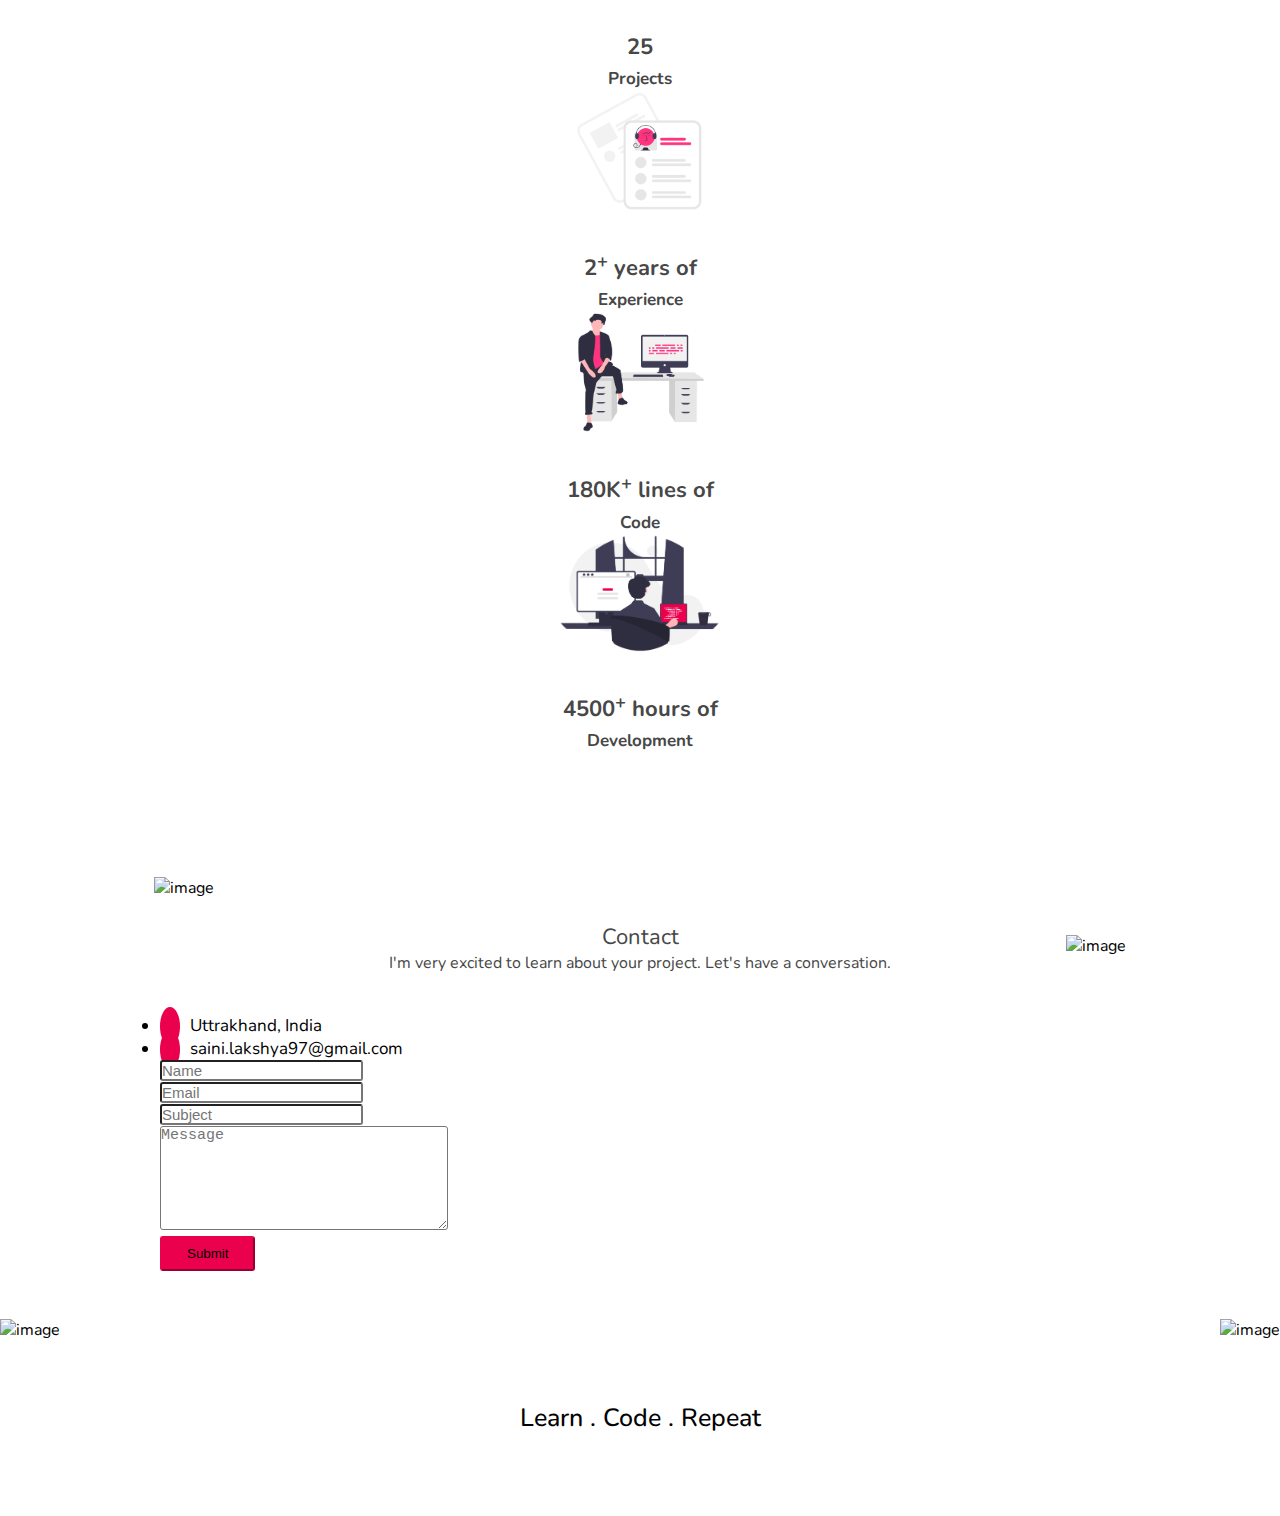
==== commit 93db561d: "minor changes" ====
--- a/index.html
+++ b/index.html
@@ -757,7 +757,7 @@
         <div class="col-md-3">
           <div class="stats-1" data-aos="fade-up" data-aos-delay="400">
             <img src="img/projects.png" alt="projects-img" />
-            <h4>21</h4>
+            <h4>25</h4>
             <h3>Projects</h3>
           </div>
         </div>
@@ -771,14 +771,14 @@
         <div class="col-md-3">
           <div class="stats-3" data-aos="fade-up" data-aos-delay="1200">
             <img src="img/code.png" alt="code-img" />
-            <h4>170K<sup>+</sup> lines of</h4>
+            <h4>180K<sup>+</sup> lines of</h4>
             <h3>Code</h3>
           </div>
         </div>
         <div class="col-md-3">
           <div class="stats-4" data-aos="fade-up" data-aos-delay="1600">
             <img src="img/development.png" alt="development-img" />
-            <h4>4000<sup>+</sup> hours of</h4>
+            <h4>4500<sup>+</sup> hours of</h4>
             <h3>Development</h3>
           </div>
         </div>
@@ -819,7 +819,7 @@
                       name="name"
                       id="name"
                       class="form-control shadow-none"
-                      placeholder="Full Name"
+                      placeholder="Name"
                     />
                   </div>
                   <div class="form-group">
--- a/css/index.css
+++ b/css/index.css
@@ -169,7 +169,6 @@
   cursor: default;
   height: calc(100vh - 80px);
   text-align: center;
-  background: linear-gradient(to left, #e8faff, #fce9ff);
 }
 
 .hero-text {
--- a/css/navbar.css
+++ b/css/navbar.css
@@ -14,7 +14,6 @@
   font-family: "Nunito", "Helvetica", "Ubuntu", sans-serif;
   height: 80px;
   transition: all 0.3s ease-in-out;
-  background: linear-gradient(to left, #e8faff, #fce9ff);
 }
 
 .logo {
